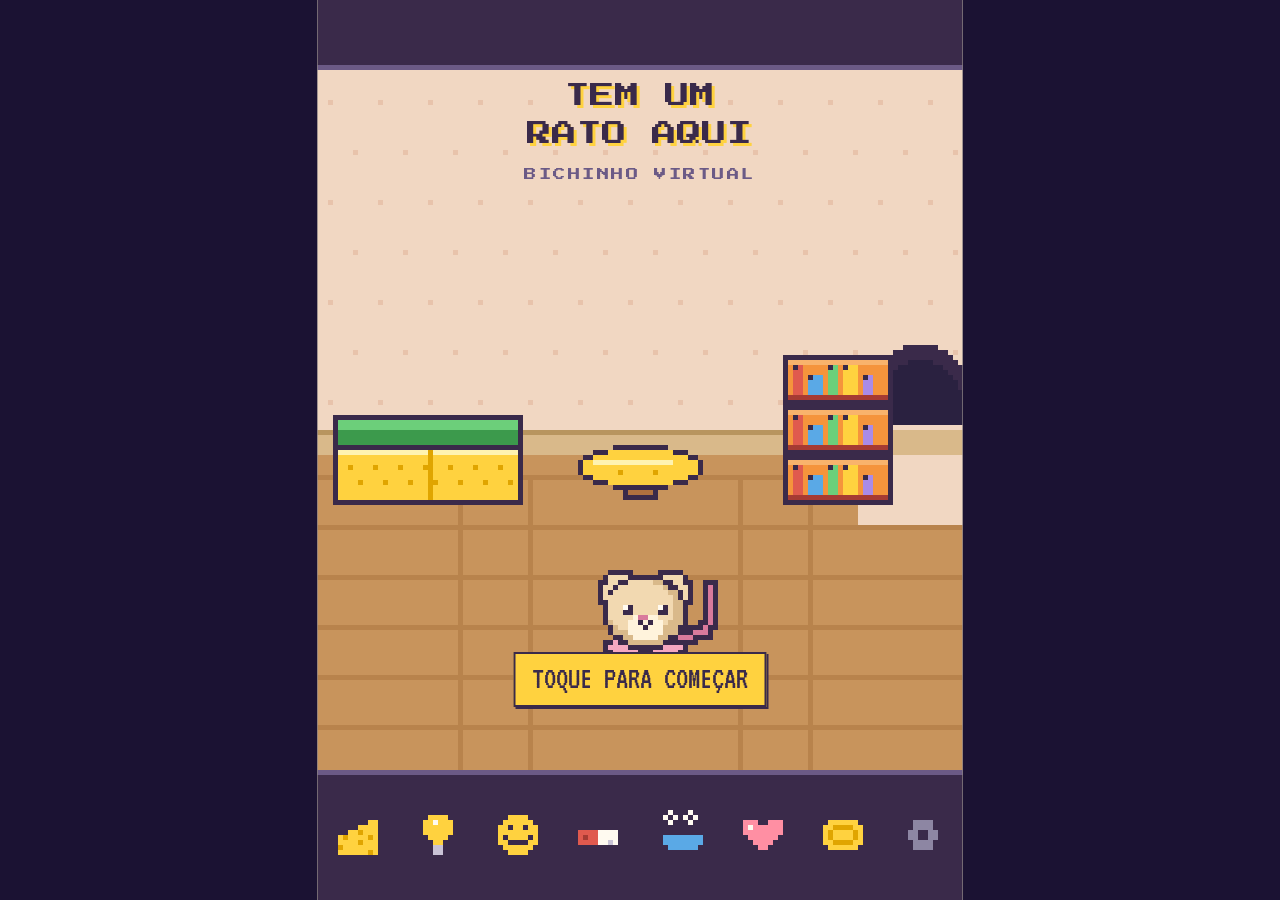
==== index.html @ d6da60b6 "v8: quarto novo, 11 interativos com duas versoes (bebedouro, pote, rede, casinha, roer, TV, radio, j" ====
<!doctype html>
<html lang="pt-BR">
<head>
<meta charset="utf-8">
<meta name="viewport" content="width=device-width, initial-scale=1, viewport-fit=cover, user-scalable=no">
<meta name="apple-mobile-web-app-capable" content="yes">
<meta name="mobile-web-app-capable" content="yes">
<meta name="apple-mobile-web-app-status-bar-style" content="black-translucent">
<meta name="apple-mobile-web-app-title" content="Tem um rato">
<meta name="theme-color" content="#1b1233">
<link rel="manifest" href="manifest.webmanifest">
<link rel="apple-touch-icon" href="icons/icon-180.png">
<link rel="icon" type="image/png" href="icons/icon-192.png">
<title>Tem um rato aqui</title>
<link rel="stylesheet" href="https://fonts.googleapis.com/css2?family=Press+Start+2P&family=VT323&display=swap">
<style>
:root{
  --ground:#1b1233;
  --ink:#3a2a4a;
  --panel:#fff8e6;
  --panel-edge:#3a2a4a;
  --focus:#3fb7a0;
  --sw:375px; /* largura do palco em px, definida pelo JS */
}
*{box-sizing:border-box;-webkit-tap-highlight-color:transparent}
html,body{height:100%}
body{
  margin:0;
  background:var(--ground);
  color:#fffaf0;
  font-family:"VT323","Courier New",monospace;
  overflow:hidden;
  touch-action:none;
  -webkit-user-select:none;user-select:none;
  overscroll-behavior:none;
}
.stage{
  position:absolute;left:50%;top:50%;transform:translate(-50%,-50%);
  background:#f6ecd2;overflow:hidden;
}
.stage canvas{
  display:block;position:absolute;left:0;top:0;
  image-rendering:pixelated;image-rendering:crisp-edges;
  touch-action:none;
}
#ui{position:absolute;inset:0;pointer-events:none;font-size:calc(var(--sw) * .048);line-height:1.15}
#ui > *{pointer-events:auto}

/* ---------- barra de cima e navegacao entre comodos ---------- */
.topbar{
  position:absolute;left:0;right:0;top:0;padding:1.5% 3%;
  display:flex;justify-content:space-between;align-items:center;
  font-family:"Press Start 2P",monospace;font-size:.5em;color:#fffaf0;
  text-shadow:1px 1px 0 #1b1233;
  pointer-events:none !important;
}
.topbar .coins{display:flex;align-items:center;gap:4px}
.topbar .coins img{width:1.8em;height:1.8em;image-rendering:pixelated}
.nav{
  position:absolute;top:44%;width:2em;height:3em;
  appearance:none;border:2px solid #3a2a4a;background:rgba(255,250,240,.85);color:#3a2a4a;
  font-family:"Press Start 2P",monospace;font-size:.6em;cursor:pointer;
  box-shadow:2px 2px 0 #3a2a4a;touch-action:manipulation;padding:0;
}
.nav.l{left:2%}.nav.r{right:2%}
.nav:active{background:#ffd23f}

/* ---------- paineis ---------- */
.panel{
  position:absolute;left:4%;right:4%;top:9%;bottom:12%;
  background:var(--panel);
  border:2px solid var(--panel-edge);
  box-shadow:3px 3px 0 var(--panel-edge);
  padding:3% 4%;
  display:flex;flex-direction:column;gap:2.5%;
  color:#3a2a4a;
  overflow:hidden;
}
.panel.short{top:auto;bottom:12%;height:38%}
.panel h2{
  margin:0;font-family:"Press Start 2P",monospace;font-size:.5em;line-height:1.4;letter-spacing:.02em;
  color:#3a2a4a;text-transform:uppercase;
}
.panel .sub{font-size:.85em;color:#6b5a86;margin:0}
.panel p{margin:0}
.list{display:flex;flex-direction:column;gap:2%;overflow-y:auto;flex:1;min-height:0;padding-right:2px}
.list h3{
  margin:2% 0 0;font-family:"Press Start 2P",monospace;font-size:.38em;color:#6b5a86;letter-spacing:.1em;
}
.opt{
  appearance:none;border:2px solid #3a2a4a;background:#fffaf0;
  font:inherit;color:#3a2a4a;text-align:left;
  padding:1.5% 3%;display:flex;align-items:center;gap:6px;
  cursor:pointer;line-height:1.1;min-height:1.7em;flex:0 0 auto;
}
.opt .ico{width:1.5em;height:1.5em;flex:0 0 auto;image-rendering:pixelated;object-fit:contain}
.opt .name{flex:1;min-width:0;white-space:nowrap;overflow:hidden;text-overflow:ellipsis}
.opt .meta{font-size:.85em;color:#6b5a86;white-space:nowrap}
.opt.focus,.opt:focus-visible{outline:none;background:#ffd23f;box-shadow:2px 2px 0 #3a2a4a}
.opt.owned{background:#e4f4ee}
.opt.disabled{opacity:.45}
.opt.danger{border-color:#e05a4e;color:#a63b33}
.opt.center{justify-content:center}
.tabs{display:flex;gap:2%}
.tab{
  flex:1;appearance:none;border:2px solid #3a2a4a;background:#e9dfc9;color:#3a2a4a;
  font-family:"Press Start 2P",monospace;font-size:.36em;padding:4% 0;cursor:pointer;
}
.tab.on{background:#3fb7a0;color:#fffaf0}
.coins{font-family:"Press Start 2P",monospace;font-size:.42em;display:flex;align-items:center;gap:4px;color:#3a2a4a}
.coins img{width:1.6em;height:1.6em;image-rendering:pixelated}
.bars{display:flex;flex-direction:column;gap:3%}
.bar{display:grid;grid-template-columns:1.4em 1fr 2.4em;align-items:center;gap:6px}
.bar img{width:1.3em;height:1.3em;image-rendering:pixelated}
.bar .track{height:.7em;border:2px solid #3a2a4a;background:#fffaf0;position:relative;overflow:hidden}
.bar .fill{position:absolute;top:0;bottom:0;left:0;background:#3fb7a0}
.bar .fill.low{background:#e05a4e}
.bar .fill.mid{background:#ffd23f}
.bar .val{font-family:"Press Start 2P",monospace;font-size:.4em;text-align:right;font-variant-numeric:tabular-nums}
.kv{display:grid;grid-template-columns:1fr auto;gap:2px 8px;font-size:.92em}
.kv b{font-weight:normal;color:#6b5a86}
.toast{
  position:absolute;left:5%;right:5%;top:8%;
  background:#fffaf0;border:2px solid #3a2a4a;box-shadow:2px 2px 0 #3a2a4a;
  padding:1.5% 4%;font-size:.95em;color:#3a2a4a;text-align:center;
  animation:pop .18s ease-out;pointer-events:none !important;
}
.toast::after{
  content:"";position:absolute;left:50%;bottom:-8px;width:8px;height:8px;
  background:#fffaf0;border-right:2px solid #3a2a4a;border-bottom:2px solid #3a2a4a;
  transform:translateX(-50%) rotate(45deg);
}
@keyframes pop{from{transform:scale(.9);opacity:0}to{transform:scale(1);opacity:1}}
.quit{
  position:absolute;top:1.5%;right:2%;width:1.4em;height:1.4em;
  appearance:none;border:2px solid #3a2a4a;background:#fffaf0;color:#3a2a4a;
  font-family:"Press Start 2P",monospace;font-size:.5em;line-height:1;cursor:pointer;
  box-shadow:2px 2px 0 #3a2a4a;touch-action:manipulation;
}
.hud{
  position:absolute;left:0;right:0;top:0;padding:1.5% 12% 1.5% 3%;
  display:flex;justify-content:space-between;
  font-family:"Press Start 2P",monospace;font-size:.42em;color:#3a2a4a;
  text-shadow:1px 1px 0 #fffaf0,-1px -1px 0 #fffaf0,1px -1px 0 #fffaf0,-1px 1px 0 #fffaf0;
  pointer-events:none !important;
}
.hud.dark{color:#fffaf0;text-shadow:1px 1px 0 #3a2a4a,-1px -1px 0 #3a2a4a,1px -1px 0 #3a2a4a,-1px 1px 0 #3a2a4a}
.timer{
  position:absolute;left:50%;top:5.5%;transform:translateX(-50%);
  display:flex;flex-direction:column;align-items:center;gap:3px;
  pointer-events:none !important;
}
.timer .num{
  font-family:"Press Start 2P",monospace;font-size:1.1em;color:#3a2a4a;
  text-shadow:2px 2px 0 #fffaf0,-2px -2px 0 #fffaf0,2px -2px 0 #fffaf0,-2px 2px 0 #fffaf0,0 2px 0 #fffaf0,0 -2px 0 #fffaf0,2px 0 0 #fffaf0,-2px 0 0 #fffaf0;
  font-variant-numeric:tabular-nums;
}
.timer .track{width:4.5em;height:.35em;border:2px solid #3a2a4a;background:#fffaf0;overflow:hidden}
.timer .fill{height:100%;background:#3fb7a0}
.timer.low .num{color:#e05a4e;animation:pulse .5s steps(2,start) infinite}
.timer.low .fill{background:#e05a4e}
@keyframes pulse{to{opacity:.35}}
.hint{
  position:absolute;left:0;right:0;bottom:3%;text-align:center;
  font-family:"Press Start 2P",monospace;font-size:.38em;color:#3a2a4a;
  text-shadow:1px 1px 0 #fffaf0,-1px -1px 0 #fffaf0,1px -1px 0 #fffaf0,-1px 1px 0 #fffaf0;
  pointer-events:none !important;
}
.hint.dark{color:#fffaf0;text-shadow:1px 1px 0 #3a2a4a,-1px -1px 0 #3a2a4a,1px -1px 0 #3a2a4a,-1px 1px 0 #3a2a4a}
.dpad{
  position:absolute;left:0;right:0;bottom:0;height:22%;
  display:grid;grid-template-columns:1fr 1fr 1fr;grid-template-rows:1fr 1fr;
  gap:2px;padding:1%;
  background:rgba(58,42,74,.85);
}
.dpad button{
  appearance:none;border:2px solid #fffaf0;background:#6b5a86;color:#fffaf0;
  font-family:"Press Start 2P",monospace;font-size:.5em;cursor:pointer;border-radius:3px;
  touch-action:manipulation;
}
.dpad button:active{background:#3fb7a0}
.dpad .u{grid-column:2;grid-row:1}
.dpad .l{grid-column:1;grid-row:2}
.dpad .d{grid-column:2;grid-row:2}
.dpad .r{grid-column:3;grid-row:2}
.big{font-family:"Press Start 2P",monospace;font-size:.7em;line-height:1.5}
.title{
  position:absolute;inset:0;display:flex;flex-direction:column;align-items:center;justify-content:space-between;
  padding:12% 8% 30%;color:#3a2a4a;
}
.title .logo{
  font-family:"Press Start 2P",monospace;font-size:.8em;line-height:1.5;text-align:center;
  color:#3a2a4a;text-shadow:3px 3px 0 #ffd23f;
}
.title .logo small{display:block;font-size:.5em;color:#6b5a86;text-shadow:none;letter-spacing:.2em;margin-top:6%}
.blink{animation:blink 1.1s steps(2,start) infinite}
@keyframes blink{to{visibility:hidden}}
input.name{
  font:inherit;font-size:1.05em;border:2px solid #3a2a4a;background:#fffaf0;color:#3a2a4a;
  padding:2% 4%;width:100%;text-align:center;
}
input.name:focus{outline:2px solid #3fb7a0}
textarea.code{
  font-family:"Courier New",monospace;font-size:.6em;border:2px solid #3a2a4a;background:#fffaf0;color:#3a2a4a;
  width:100%;height:5em;resize:none;padding:3px;
}
.row{display:flex;gap:3%}
.row .opt{flex:1;justify-content:center}
@media (prefers-reduced-motion: reduce){
  .toast{animation:none}.blink{animation:none}
}

</style>
</head>
<body>
<div class="stage" id="stage">
  <canvas id="cv" width="180" height="320" aria-label="Ratinho Virtual"></canvas>
  <div id="ui"></div>
</div>

<script>
/* ===== Paleta e sprites (pixel art em texto) ===== */
const PAL = {
  k:'#3a2a4a', x:'#2a2140', w:'#fffaf0',
  c:'#f2d9b1', C:'#d9b98a',
  p:'#f4a7c0', P:'#d97a9c',
  y:'#ffd23f', Y:'#e0a500',
  r:'#e05a4e', R:'#a63b33',
  b:'#5aa9e6', B:'#2f6bb0',
  g:'#c9c3d6', G:'#8d86a3',
  n:'#b0713f', N:'#6e4222',
  e:'#6ccf7a', E:'#3c9a4c',
  o:'#f5943c', v:'#a98be8', t:'#3fb7a0',
  s:'#f6ecd2', d:'#6b5a86', h:'#ff8fa3'
};

const SPR = {
  queijo:[
  '........',
  '......k.',
  '....kkyk',
  '..kkyyyk',
  'kkyYyyyk',
  'kyyyyYyk',
  'kYyyyyyk',
  '.kkkkkk.'],
  semente:[
  '........',
  '...kk...',
  '..kNnk..',
  '..knNk..',
  '.kNnNnk.',
  '.knNnNk.',
  '..kNnk..',
  '...kk...'],
  biscoito:[
  '........',
  '..kkkk..',
  '.knnnnk.',
  'knNnnNnk',
  'knnnnnnk',
  'knNnnNnk',
  '.knnnnk.',
  '..kkkk..'],
  morango:[
  '...e.e..',
  '..keEk..',
  '.krrrrk.',
  'krRrrwrk',
  'krrrrrrk',
  'kwrrRrrk',
  '.krrrrk.',
  '..kkkk..'],
  bolo:[
  '...kr...',
  '..kpppk.',
  '.kwwwwwk',
  '.kpppppk',
  '.kwwwwwk',
  '.knnnnnk',
  '.knnnnnk',
  '..kkkkk.'],
  sopa:[
  '..g.g...',
  '.g.g....',
  'kkkkkkkk',
  'kooooook',
  'kbbbbbbk',
  '.kbbbbk.',
  '..kbbk..',
  '..kkkk..'],
  sabonete:[
  '.w..w...',
  'w.......',
  '.kkkkkk.',
  'kpppppwk',
  'kpppwppk',
  'kppppppk',
  '.kkkkkk.',
  '........'],
  remedio:[
  '..kkkk..',
  '..kggk..',
  '.kkkkkk.',
  'kwwrrwwk',
  'kwrrrrwk',
  'kwwrrwwk',
  'kwwwwwwk',
  '.kkkkkk.'],
  coco:[
  '........',
  '...kk...',
  '..kNNk..',
  '.kNnNNk.',
  'kNnNNNNk',
  'kNNNNNNk',
  'kNnNNNNk',
  '.kkkkkk.'],
  coracao:[
  '........',
  '.kk..kk.',
  'khhkkhhk',
  'khhhhhhk',
  'khwhhhhk',
  '.khhhhk.',
  '..khhk..',
  '...kk...'],
  zzz:[
  '........',
  '.bbbbb..',
  '....bb..',
  '...bb...',
  '..bb....',
  '.bbbbb..',
  '........',
  '........'],
  brilho:[
  '........',
  '...w....',
  '..www...',
  '.wwyww..',
  '..www...',
  '...w....',
  '........',
  '........'],
  gota:[
  '........',
  '...b....',
  '...b....',
  '..bwb...',
  '..bbb...',
  '.bbwbb..',
  '.bbbbb..',
  '..bbb...'],
  termometro:[
  '...kk...',
  '..kwwk..',
  '..kwrk..',
  '..kwrk..',
  '..kwrk..',
  '.kwrrrk.',
  '.kwrrrk.',
  '..kkkk..'],
  moeda:[
  '..kkkk..',
  '.kyyyyk.',
  'kyyYYyyk',
  'kyYyyYyk',
  'kyYyyYyk',
  'kyyYYyyk',
  '.kyyyyk.',
  '..kkkk..'],
  meia:[
  '..kkkk..',
  '..kggk..',
  '..kggk..',
  '..kggk..',
  '.kkggk..',
  'kgggggk.',
  'kggggk..',
  '.kkkk...'],
  estrela:[
  '..w..',
  '..w..',
  'wwwww',
  '..w..',
  '..w..'],
  mola:[
  'kkkkkkkk',
  '.kGkGkG.',
  '.GkGkGk.',
  '.kGkGkG.',
  'kkkkkkkk'],
  nuvem:[
  '.....kkkk.......',
  '...kkwwwwkk.....',
  '..kwwwwwwwwkkk..',
  '.kwwwwwwwwwwwwk.',
  'kwwwwwwwwwwwwwwk',
  'kwwwwwwwwwwwwwwk',
  '.kkkkkkkkkkkkkk.',
  '................'],
  ratoeira:[
  '...kkkkk....',
  '..kGGGGGk...',
  '.kkGkkkGkk..',
  'kNnnnnnnnnNk',
  'kNnnyynnnnNk',
  'kkkkkkkkkkkk'],
  gato:[
  '.kk..........kk.',
  'kook........kook',
  'koookkkkkkkkoook',
  'kooooooooooooook',
  'koookkoooookkook',
  'koookyoooooykook',
  'kooooooooooooook',
  'koooookpppkooook',
  'koooookokokooook',
  '.kooooooooooook.',
  '..kkkkkkkkkkkk..',
  '................'],
  pao:[
  '........',
  '..kkkk..',
  '.knnnnk.',
  'knNnnNnk',
  'knnnnnnk',
  'kNnnnnNk',
  '.kkkkkk.',
  '........'],
  cenoura:[
  '......ee',
  '.....eEe',
  '....koek',
  '...kook.',
  '..kook..',
  '.kook...',
  'kook....',
  '.kk.....'],
  uva:[
  '...ee...',
  '..kvk...',
  '.kvkvk..',
  'kvkvkvk.',
  '.kvkvk..',
  '..kvk...',
  '...k....',
  '........'],
  pizza:[
  'kkkkkkkk',
  'kyyyyyyk',
  '.kyryyk.',
  '.kyyyrk.',
  '..kryk..',
  '..kyyk..',
  '...kk...',
  '........'],
  brigadeiro:[
  '........',
  '..kkkk..',
  '.kNnNNk.',
  'kNNnNNNk',
  'kNnNNnNk',
  '.kwwwwk.',
  '.kwkwkk.',
  '..kkkk..'],
  sorvete:[
  '..kkkk..',
  '.kppppk.',
  'kppwpppk',
  'kppppppk',
  '.knnnnk.',
  '..knnk..',
  '..knnk..',
  '...kk...'],
  pipoca:[
  '.w.ww.w.',
  'wwkwwkww',
  '.kkkkkk.',
  '.krwrwrk',
  '.krwrwrk',
  '.krwrwrk',
  '.krwrwrk',
  '.kkkkkk.'],
  leite:[
  '.kkkkkk.',
  '.kwwrwk.',
  '.kwwrwk.',
  '.kwwwwk.',
  '.kwwwwk.',
  '.kwwwwk.',
  '.kwwwwk.',
  '.kkkkkk.'],
  nota:[
  '.....k..',
  '.....kk.',
  '.....k.k',
  '.....k..',
  '.....k..',
  '..kkkk..',
  '.kkkkk..',
  '..kkk...'],
  cano:[
  'kkkkk...',
  'kbbbbk..',
  'kbbbbkk.',
  'kkkbbbbk',
  '..kbbbbk',
  '..kbbbbk',
  '..kkkkkk',
  '........'],
  lixeira:[
  '.kkkkkk.',
  'kGGGGGGk',
  '.kkkkkk.',
  '.kggggk.',
  '.kgGgGk.',
  '.kggggk.',
  '.kgGgGk.',
  '.kkkkkk.'],
  papel:[
  '..kkk...',
  '.kwwwk..',
  'kwgwwwk.',
  'kwwwgwk.',
  'kwgwwwk.',
  '.kwwwk..',
  '..kkk...',
  '........'],
  /* ---- icones do menu (10x10) ---- */
  ic_comer:[
  '..........',
  '.......kk.',
  '.....kkyyk',
  '...kkyyyyk',
  '.kkyyYyyyk',
  'kyYyyyyYyk',
  'kyyyyYyyyk',
  'kYyyyyyyyk',
  'kyyyyyyYyk',
  '.kkkkkkkk.'],
  ic_luz:[
  '...kkkk...',
  '..kyyyyk..',
  '.kyywyyyk.',
  '.kyyyyyyk.',
  '.kyyyyyyk.',
  '..kyyyyk..',
  '...kyyk...',
  '...kggk...',
  '...kggk...',
  '....kk....'],
  ic_brincar:[
  '...kkkk...',
  '..kyyyyk..',
  '.kyyyyyyk.',
  'kyykyykyyk',
  'kyyyyyyyyk',
  'kykyyyykyk',
  'kyykkkkyyk',
  '.kyyyyyyk.',
  '..kyyyyk..',
  '...kkkk...'],
  ic_remedio:[
  '..........',
  '..........',
  '..........',
  '.kkkkkkkk.',
  'krrrrwwwwk',
  'krRrrwwwwk',
  'krrrrwwgwk',
  '.kkkkkkkk.',
  '..........',
  '..........'],
  ic_banho:[
  '..w...w...',
  '.w.w.w.w..',
  '..w...w...',
  '..........',
  'kkkkkkkkkk',
  'kbbbbbbbbk',
  'kbbbbbbbbk',
  '.kbbbbbbk.',
  '..kkkkkk..',
  '..k....k..'],
  ic_status:[
  '..........',
  '.kkk..kkk.',
  'khhhkkhhhk',
  'khwhhhhhhk',
  'khhhhhhhhk',
  '.khhhhhhk.',
  '..khhhhk..',
  '...khhk...',
  '....kk....',
  '..........'],
  ic_loja:[
  '..........',
  '..kkkkkk..',
  '.kyyyyyyk.',
  'kyyYYYYyyk',
  'kyYyyyyYyk',
  'kyYyyyyYyk',
  'kyyYYYYyyk',
  '.kyyyyyyk.',
  '..kkkkkk..',
  '..........'],
  ic_config:[
  '....kk....',
  '.kk.kk.kk.',
  '.kkGGGGkk.',
  '..kGGGGk..',
  'kkGGkkGGkk',
  'kkGGkkGGkk',
  '..kGGGGk..',
  '.kkGGGGkk.',
  '.kk.kk.kk.',
  '....kk....'],
  /* ---- chapeus e acessorios (14 de largura) ---- */
  bone:[
  '.....kkkk.....',
  '...kkrrrrkk...',
  '..krrrwrrrrk..',
  '..krrrrrrrrk..',
  '..kkkkkkkkkkkk',
  '..............'],
  laco:[
  '..............',
  '..kkk...kkk...',
  '.kpppkkkpppk..',
  '.kpPpkpkpPpk..',
  '.kpppkkkpppk..',
  '..kkk...kkk...'],
  oculos:[
  '..............',
  '.kkkkk..kkkkk.',
  '.kbbbbkkbbbbk.',
  '.kbwbbk.kbwbbk',
  '.kbbbbk.kbbbbk',
  '..kkkk...kkkk.'],
  cachecol:[
  '..............',
  '..............',
  '.kkkkkkkkkkkk.',
  'kbbwbbwbbwbbbk',
  'kbbbbbbbbbbbbk',
  '.kkkkkkkkkkkk.'],
  cartola:[
  '....kkkkkk....',
  '....kxxxxk....',
  '....kxxxxk....',
  '....kxxxxk....',
  '....krrrrk....',
  '..kkkkkkkkkk..',
  '..kxxxxxxxxk..',
  '...kkkkkkkk...'],
  flor:[
  '..............',
  '........k.k...',
  '.......kpkpk..',
  '........kyk...',
  '.......kpkpk..',
  '........k.k...'],
  coroa:[
  '..............',
  '...k...k...k..',
  '...kk.kkk.kk..',
  '...kyykyykyy..',
  '...kyyyyyyyk..',
  '...kkkkkkkkk..'],
  coroa_rei:[
  '..............',
  '...k...k...k..',
  '...kk.kkk.kk..',
  '...kyrkyykry..',
  '...kyyyyyyyk..',
  '...kkkkkkkkk..'],
  chef:[
  '...kkkkkkk....',
  '..kwwwwwwwk...',
  '.kwwwwwwwwwk..',
  '.kwwwwwwwwwk..',
  '..kwwwwwwwk...',
  '...kwwwwwk....',
  '...kwwwwwk....',
  '...kkkkkkk....'],
  faixa:[
  '.kkkkkkkkkkkk.',
  'krrrwrrrrrrrrk',
  '.kkkkkkkkkkkk.'],
  touca:[
  '.........kk...',
  '........kwwk..',
  '......kkbbkk..',
  '....kkbbbbk...',
  '..kkbbbbbbk...',
  '.kbbbbbbbbk...',
  '.kwwwwwwwwk...',
  '.kkkkkkkkkk...'],
  gravata:[
  '..............',
  '..kkk.k.kkk...',
  '.krrrkrkrrrk..',
  '..kkk.k.kkk...'],
  /* ---- moveis ---- */
  carretel:[
  '.kkkkkkkkkkkk.',
  'kNnnnnnnnnnnNk',
  '.kkkkkkkkkkkk.',
  '....knnnnk....',
  '....knNnnk....',
  '....knnnnk....',
  '....knNnnk....',
  '.kkkkkkkkkkkk.',
  'kNnnnnnnnnnnNk',
  '.kkkkkkkkkkkk.'],
  cama:[
  '..................',
  '.kkkkkkkkkkkkkkkk.',
  '.kwwwwkbbbbbbbbbk.',
  '.kwwwwkbbbbbbbbbk.',
  'kkkkkkkkkkkkkkkkkk',
  'kooooooooooooooook',
  'kooRRRRoRRRRoRRRok',
  'kooooooooooooooook',
  'kkkkkkkkkkkkkkkkkk'],
  lampada:[
  '..kkkkkk..',
  '.kyyyyyyk.',
  'kyyywyyyyk',
  'kyyyyyyyyk',
  'kkkkkkkkkk',
  '....kk....',
  '....kGk...',
  '....kGk...',
  '....kGk...',
  '....kGk...',
  '..kkkkkk..',
  '.krRrRrRk.',
  '.krrrrrrk.',
  '.kkkkkkkk.'],
  roda:[
  '....kkkkkk....',
  '..kkggggggkk..',
  '.kgggkggkgggk.',
  '.kggkggggkggk.',
  'kgggkggggkgggk',
  'kggggkkkkggggk',
  'kgggggkkgggggk',
  'kgggggkkgggggk',
  'kggggkkkkggggk',
  'kgggkggggkgggk',
  '.kggkggggkggk.',
  '.kgggkggkgggk.',
  '..kkggggggkk..',
  '....kkkkkk....'],
  poster:[
  'kkkkkkkkkkkk',
  'kwwwwwwwwwwk',
  'kwwwwwwwwwwk',
  'kwwwwkkkwwwk',
  'kwwwkyyykwwk',
  'kwwkyYyyykwk',
  'kwkyyyyYyykk',
  'kwkyYyyyyykk',
  'kwkkkkkkkkwk',
  'kwwwwwwwwwwk',
  'kwwkkkkkkwwk',
  'kwwwwwwwwwwk',
  'kwwwwwwwwwwk',
  'kkkkkkkkkkkk'],
  planta:[
  '....e.....',
  '...eEe.e..',
  '..eEeeeEe.',
  '...eEeEe..',
  '....eEe...',
  '.....e....',
  '..kkkkkk..',
  '.kggggggk.',
  '.kgGgGgGk.',
  '.kggggggk.',
  '..kkkkkk..',
  '..........']
};

/* ===== Helpers de desenho ===== */
const _sprCache = new Map();
function spriteCanvas(name, remap){
  const key = name + '|' + (remap ? JSON.stringify(remap) : '');
  if (_sprCache.has(key)) return _sprCache.get(key);
  const rows = SPR[name];
  if (!rows){ console.warn('sprite?', name); return null; }
  const w = Math.max(...rows.map(r => r.length)), h = rows.length;
  const c = document.createElement('canvas'); c.width = w; c.height = h;
  const g = c.getContext('2d');
  for (let y = 0; y < h; y++){
    const row = rows[y];
    if (row.length !== w) console.warn('sprite linha irregular:', name, y, row.length, w);
    for (let x = 0; x < row.length; x++){
      const ch = row[x];
      if (ch === '.' || ch === ' ') continue;
      const col = (remap && remap[ch]) || PAL[ch];
      if (!col) continue;
      g.fillStyle = col; g.fillRect(x, y, 1, 1);
    }
  }
  _sprCache.set(key, c);
  return c;
}
function drawSpr(ctx, name, x, y, o){
  const c = spriteCanvas(name, o && o.remap);
  if (!c) return;
  x = Math.round(x); y = Math.round(y);
  if (o && o.flip){
    ctx.save(); ctx.translate(x + c.width, y); ctx.scale(-1, 1); ctx.drawImage(c, 0, 0); ctx.restore();
  } else if (o && o.alpha != null){
    ctx.save(); ctx.globalAlpha = o.alpha; ctx.drawImage(c, x, y); ctx.restore();
  } else {
    ctx.drawImage(c, x, y);
  }
}
const _urlCache = new Map();
function sprURL(name, remap){
  const key = name + '|' + (remap ? JSON.stringify(remap) : '');
  if (_urlCache.has(key)) return _urlCache.get(key);
  const c = spriteCanvas(name, remap);
  const u = c ? c.toDataURL() : '';
  _urlCache.set(key, u);
  return u;
}
function sprImg(name, remap){ return '<img class="ico" alt="" src="' + sprURL(name, remap) + '">'; }

function px(ctx, x, y, color){ ctx.fillStyle = color; ctx.fillRect(Math.round(x), Math.round(y), 1, 1); }
function rect(ctx, x, y, w, h, color){ ctx.fillStyle = color; ctx.fillRect(Math.round(x), Math.round(y), Math.round(w), Math.round(h)); }
function box(ctx, x, y, w, h, fill, outline){
  rect(ctx, x, y, w, h, outline);
  rect(ctx, x + 1, y + 1, w - 2, h - 2, fill);
}
function fillEllipse(ctx, cx, cy, rx, ry, color){
  ctx.fillStyle = color;
  cx = Math.round(cx); cy = Math.round(cy);
  const RY = Math.max(0, Math.round(ry));
  for (let dy = -RY; dy <= RY; dy++){
    const t = dy / (ry + 0.5);
    const hw = rx * Math.sqrt(Math.max(0, 1 - t * t));
    const x0 = Math.round(cx - hw), x1 = Math.round(cx + hw);
    ctx.fillRect(x0, cy + dy, x1 - x0 + 1, 1);
  }
}
function oEllipse(ctx, cx, cy, rx, ry, fill, outline){
  fillEllipse(ctx, cx, cy, rx + 1, ry + 1, outline || PAL.k);
  fillEllipse(ctx, cx, cy, rx, ry, fill);
}
function curve(ctx, p0, p1, p2, color, thick){
  ctx.fillStyle = color;
  const n = 24, t0 = thick || 1, off = Math.floor(t0 / 2);
  for (let i = 0; i <= n; i++){
    const t = i / n, u = 1 - t;
    const x = u * u * p0[0] + 2 * u * t * p1[0] + t * t * p2[0];
    const y = u * u * p0[1] + 2 * u * t * p1[1] + t * t * p2[1];
    ctx.fillRect(Math.round(x) - off, Math.round(y) - off, t0, t0);
  }
}
function circleFill(ctx, cx, cy, r, color){ fillEllipse(ctx, cx, cy, r, r, color); }

/* ===== O ratinho: peles, formas, roupas e desenho procedural ===== */
const SKINS = {
  bege:    {name:'Bege',     fur:'#f2d9b1', sh:'#d9b98a', belly:'#fff3dc', price:0},
  branco:  {name:'Branco',   fur:'#fffaf0', sh:'#dcd3c4', belly:'#ffffff', price:60},
  cinza:   {name:'Cinza',    fur:'#b9b3c7', sh:'#8d86a3', belly:'#e3dff0', price:60},
  caramelo:{name:'Caramelo', fur:'#e0a25c', sh:'#b57a3a', belly:'#f6d7a8', price:80},
  malhado: {name:'Malhado',  fur:'#f2d9b1', sh:'#d9b98a', belly:'#fff3dc', spots:'#8a5a34', price:100},
  rosinha: {name:'Rosinha',  fur:'#f8c8d8', sh:'#e39ab5', belly:'#fff0f5', price:150},
  preto:   {name:'Pretinho', fur:'#5a4a6a', sh:'#3f3350', belly:'#7d6b90', price:120}
};
const FORMS = {
  comum:      {name:'Ratinho Comum',      desc:'Um ratinho normal e contente.'},
  rei:        {name:'Rato Rei',           desc:'Cuidado perfeito! Ele virou realeza.', acc:'coroa_rei', where:'head'},
  chef:       {name:'Ratinho Chef',       desc:'Sempre bem alimentado. Agora cozinha!', acc:'chef', where:'head'},
  atleta:     {name:'Ratinho Atleta',     desc:'Brincou demais. Está em forma!', acc:'faixa', where:'brow'},
  dorminhoco: {name:'Ratinho Dorminhoco', desc:'Dormiu muito. Vive sonhando.', acc:'touca', where:'head'},
  limpinho:   {name:'Ratinho Limpinho',   desc:'Sempre cheiroso, de banho tomado.', acc:'gravata', where:'neck'},
  bolota:     {name:'Ratinho Bolota',     desc:'Comeu muito doce. Redondinho!', chubby:true}
};
const HATS = {
  bone:    {name:'Boné vermelho', price:35,  where:'head'},
  laco:    {name:'Laço rosa',     price:30,  where:'head', dx:3},
  flor:    {name:'Flor',          price:25,  where:'head'},
  oculos:  {name:'Óculos',        price:40,  where:'eyes'},
  cachecol:{name:'Cachecol azul', price:45,  where:'neck'},
  cartola: {name:'Cartola',       price:60,  where:'head'},
  coroa:   {name:'Coroa',         price:120, where:'head'}
};
/* Roupas de corpo: desenhadas por cima do corpo, acompanham o tamanho de cada fase. */
const OUTFITS = {
  camiseta_vermelha:{name:'Camiseta vermelha',   price:30, c:'#e05a4e', d:'#a63b33'},
  camiseta_azul:    {name:'Camiseta azul',       price:30, c:'#5aa9e6', d:'#2f6bb0'},
  camiseta_verde:   {name:'Camiseta verde',      price:30, c:'#6ccf7a', d:'#3c9a4c'},
  marinheiro:       {name:'Camisa marinheira',   price:45, c:'#fffaf0', d:'#dcd3c4', stripes:'#2f6bb0'},
  estampa_queijo:   {name:'Camiseta do queijo',  price:50, c:'#ffd23f', d:'#e0a500', print:'queijo'},
  estampa_coracao:  {name:'Camiseta do coração', price:50, c:'#f4a7c0', d:'#d97a9c', print:'coracao'},
  estampa_estrela:  {name:'Camiseta da estrela', price:50, c:'#3a2a4a', d:'#2a2140', print:'estrela'},
  pijama:           {name:'Pijama listrado',     price:60, c:'#bfe6ff', d:'#8fc6ea', stripes:'#fffaf0'},
  vestido_rosa:     {name:'Vestido rosa',        price:70, c:'#f4a7c0', d:'#d97a9c', skirt:true},
  vestido_azul:     {name:'Vestido azul',        price:70, c:'#5aa9e6', d:'#2f6bb0', skirt:true},
  jaqueta:          {name:'Jaqueta vermelha',    price:80, c:'#e05a4e', d:'#a63b33', jacket:true},
  macacao:          {name:'Macacão jeans',       price:80, c:'#5aa9e6', d:'#2f6bb0', overalls:true}
};
const PRINTS = {
  coracao:['.h.h.', 'hhhhh', 'hhhhh', '.hhh.', '..h..'],
  estrela:['..y..', '.yyy.', 'yyyyy', '.yyy.', '..y..'],
  queijo: ['....k', '..kyk', 'kkyyk', 'kyYyk', 'kkkkk']
};
const STAGES = {
  baby:  {name:'Filhote', hours:0},
  young: {name:'Jovem',   hours:20},
  adult: {name:'Adulto',  hours:68}
};

function ratTop(stage, y){
  return stage === 'baby' ? y - 20 : stage === 'young' ? y - 27 : y - 34;
}

function drawFace(ctx, cx, ey, stage, face, t, blushCol){
  const K = PAL.k, W = PAL.w;
  const eh = stage === 'baby' ? 2 : 3;
  const lx = cx - 4, rx = cx + 3;
  const ny = ey + eh, my = ey + eh + 1;
  const eyesNormal = () => {
    rect(ctx, lx, ey, 2, eh, K); rect(ctx, rx, ey, 2, eh, K);
    px(ctx, lx, ey, W); px(ctx, rx, ey, W);
  };
  const mouthW = () => {
    if (stage === 'baby'){ px(ctx, cx - 1, my, K); px(ctx, cx, my + 1, K); px(ctx, cx + 1, my, K); }
    else { px(ctx, cx - 2, my, K); px(ctx, cx - 1, my + 1, K); px(ctx, cx, my, K); px(ctx, cx + 1, my + 1, K); px(ctx, cx + 2, my, K); }
  };
  const blush = () => { rect(ctx, cx - 7, ny, 2, 1, blushCol); rect(ctx, cx + 6, ny, 2, 1, blushCol); };
  switch (face){
    case 'blink':
      rect(ctx, lx, ey + eh - 1, 2, 1, K); rect(ctx, rx, ey + eh - 1, 2, 1, K); mouthW(); break;
    case 'happy':
    case 'pet':
      px(ctx, cx - 5, ey + 1, K); px(ctx, cx - 4, ey, K); px(ctx, cx - 3, ey, K); px(ctx, cx - 2, ey + 1, K);
      px(ctx, cx + 2, ey + 1, K); px(ctx, cx + 3, ey, K); px(ctx, cx + 4, ey, K); px(ctx, cx + 5, ey + 1, K);
      px(ctx, cx - 2, my, K); rect(ctx, cx - 1, my + 1, 3, 1, K); px(ctx, cx + 2, my, K);
      rect(ctx, cx - 1, my, 3, 1, PAL.P);
      blush(); break;
    case 'sleep':
      rect(ctx, lx, ey + eh - 1, 2, 1, K); rect(ctx, rx, ey + eh - 1, 2, 1, K);
      px(ctx, cx, my, K); break;
    case 'sad':
      eyesNormal();
      px(ctx, cx - 2, ey - 2, K); px(ctx, cx - 3, ey - 2, K); px(ctx, cx - 4, ey - 1, K);
      px(ctx, cx + 3, ey - 2, K); px(ctx, cx + 4, ey - 2, K); px(ctx, cx + 5, ey - 1, K);
      px(ctx, cx - 2, my + 1, K); rect(ctx, cx - 1, my, 3, 1, K); px(ctx, cx + 2, my + 1, K);
      rect(ctx, cx + 5, ey + eh, 1, 2, PAL.b);
      break;
    case 'sick':
      px(ctx, cx - 5, ey, K); px(ctx, cx - 3, ey, K); px(ctx, cx - 4, ey + 1, K); px(ctx, cx - 5, ey + 2, K); px(ctx, cx - 3, ey + 2, K);
      px(ctx, cx + 3, ey, K); px(ctx, cx + 5, ey, K); px(ctx, cx + 4, ey + 1, K); px(ctx, cx + 3, ey + 2, K); px(ctx, cx + 5, ey + 2, K);
      px(ctx, cx - 2, my + 1, K); px(ctx, cx - 1, my, K); px(ctx, cx, my + 1, K); px(ctx, cx + 1, my, K); px(ctx, cx + 2, my + 1, K);
      rect(ctx, cx - 7, ny, 2, 1, '#9fd6a8'); rect(ctx, cx + 6, ny, 2, 1, '#9fd6a8');
      drawSpr(ctx, 'gota', cx + 5, ey - 6);
      break;
    case 'wow':
      eyesNormal(); rect(ctx, cx - 1, my, 3, 3, K); rect(ctx, cx, my + 1, 1, 1, PAL.P); break;
    case 'eat':
      eyesNormal();
      if (Math.floor(t / 180) % 2 === 0){ rect(ctx, cx - 1, my, 3, 2, K); }
      else { rect(ctx, cx - 1, my, 3, 1, K); }
      blush(); break;
    default:
      eyesNormal(); mouthW();
  }
  rect(ctx, cx - 1, ny, 2, 1, PAL.P);
}

/* preenche as linhas de uma elipse entre y0 e y1 (inclusive) */
function ellipseRows(ctx, cx, cy, rx, ry, y0, y1, fn){
  for (let yy = y0; yy <= y1; yy++){
    const t = (yy - cy) / (ry + 0.5);
    if (t < -1 || t > 1) continue;
    const hw = rx * Math.sqrt(Math.max(0, 1 - t * t));
    fn(yy, Math.round(cx - hw), Math.round(cx + hw));
  }
}

/* roupa de corpo: g = {cx, cy, rx, ry, top, bottom, arms:[[x,y],...], feetY} */
function drawOutfit(ctx, key, g){
  const o = OUTFITS[key]; if (!o) return;
  const K = PAL.k;
  const base = o.jacket || o.overalls ? '#fffaf0' : o.c;
  const baseD = o.jacket || o.overalls ? '#dcd3c4' : o.d;
  if (g.top > g.bottom){
    for (const a of g.arms){
      fillEllipse(ctx, a[0], a[1] - 1, 2, 1, base);
      rect(ctx, a[0] - 2, a[1] + 1, 5, 1, baseD);
    }
    return;
  }
  ellipseRows(ctx, g.cx, g.cy, g.rx, g.ry, g.top, g.bottom, (yy, x0, x1) => {
    let col = base;
    if (o.stripes && ((yy - g.top) % 4 === 2 || (yy - g.top) % 4 === 3)) col = o.stripes;
    rect(ctx, x0, yy, x1 - x0 + 1, 1, col);
    px(ctx, x1, yy, baseD);
    if (yy === g.bottom) rect(ctx, x0, yy, x1 - x0 + 1, 1, baseD);
  });
  if (o.jacket){
    ellipseRows(ctx, g.cx, g.cy, g.rx, g.ry, g.top, g.bottom, (yy, x0, x1) => {
      rect(ctx, x0, yy, Math.max(0, g.cx - 2 - x0), 1, o.c);
      rect(ctx, g.cx + 3, yy, Math.max(0, x1 - g.cx - 2), 1, o.c);
      px(ctx, x1, yy, o.d); px(ctx, g.cx - 3, yy, o.d);
    });
    px(ctx, g.cx - 3, g.top, PAL.w); px(ctx, g.cx + 3, g.top, PAL.w);
  }
  if (o.overalls){
    const mid = Math.round((g.top + g.bottom) / 2);
    ellipseRows(ctx, g.cx, g.cy, g.rx, g.ry, mid, g.bottom, (yy, x0, x1) => {
      rect(ctx, x0, yy, x1 - x0 + 1, 1, o.c); px(ctx, x1, yy, o.d);
    });
    rect(ctx, g.cx - 2, g.top + 1, 5, mid - g.top, o.c);
    rect(ctx, g.cx - 3, g.top, 1, mid - g.top, o.d); rect(ctx, g.cx + 3, g.top, 1, mid - g.top, o.d);
    px(ctx, g.cx - 1, g.top + 2, PAL.y); px(ctx, g.cx + 1, g.top + 2, PAL.y);
  }
  /* gola */
  if (!o.overalls){ px(ctx, g.cx - 1, g.top, o.stripes ? o.d : PAL.w); px(ctx, g.cx + 1, g.top, o.stripes ? o.d : PAL.w); px(ctx, g.cx, g.top + 1, o.stripes ? o.d : PAL.w); }
  /* estampa */
  if (o.print && g.bottom - g.top >= 6){
    const p = PRINTS[o.print];
    const px0 = g.cx - 2, py0 = Math.round((g.top + g.bottom) / 2) - 1;
    for (let yy = 0; yy < 5; yy++) for (let xx = 0; xx < 5; xx++){
      const ch = p[yy][xx]; if (ch === '.') continue;
      const col = ch === 'k' ? K : PAL[ch]; px(ctx, px0 + xx, py0 + yy, col);
    }
  }
  /* saia */
  if (o.skirt){
    const y0 = g.bottom + 1, y1 = g.feetY - 1;
    for (let yy = y0; yy <= y1; yy++){
      const hw = g.rx + (yy - y0) + 1;
      rect(ctx, g.cx - hw, yy, hw * 2 + 1, 1, (yy - y0) % 2 ? o.d : o.c);
      px(ctx, g.cx - hw - 1, yy, K); px(ctx, g.cx + hw + 1, yy, K);
      if (yy === y1) rect(ctx, g.cx - hw - 1, yy + 1, hw * 2 + 3, 1, K);
    }
  }
  /* mangas */
  for (const a of g.arms){
    fillEllipse(ctx, a[0], a[1] - 1, 2, 1, o.jacket || o.overalls ? '#fffaf0' : o.c);
    rect(ctx, a[0] - 2, a[1] + 1, 5, 1, o.jacket || o.overalls ? '#dcd3c4' : o.d);
  }
}

/* icone de camiseta para a loja */
const _outfitIcons = new Map();
function outfitIconURL(key){
  if (_outfitIcons.has(key)) return _outfitIcons.get(key);
  const o = OUTFITS[key];
  const c = document.createElement('canvas'); c.width = 12; c.height = 12;
  const g = c.getContext('2d');
  const rows = ['.kkk..kkk...', 'kcccccccck..', 'kkcccccckk..', '..kccccck...', '..kccccck...', '..kccccck...', '..kkkkkkk...'];
  const shape = o.skirt ? ['.kkk..kkk...', 'kcccccccck..', 'kkcccccckk..', '..kccccck...', '.kccccccck..', 'kcccccccccck', 'kkkkkkkkkkkk'] : rows;
  shape.forEach((r, y) => { for (let x = 0; x < r.length; x++){ const ch = r[x]; if (ch === '.') continue; g.fillStyle = ch === 'k' ? PAL.k : (o.stripes && (y === 3 || y === 4) ? o.stripes : (o.overalls && y >= 3 ? o.c : (o.jacket || o.overalls ? '#fffaf0' : o.c))); g.fillRect(x, y + 2, 1, 1); } });
  if (o.jacket){ g.fillStyle = o.c; g.fillRect(3, 4, 2, 5); g.fillRect(7, 4, 2, 5); }
  if (o.print){ g.fillStyle = o.print === 'coracao' ? PAL.h : o.print === 'estrela' ? PAL.y : PAL.Y; g.fillRect(5, 6, 2, 2); }
  const u = c.toDataURL(); _outfitIcons.set(key, u); return u;
}

/* o = {stage, form, skin, face, t, flip, hat, outfit, sleeping, holding, lying} ; (x,y) = centro dos pes */
function drawRat(ctx, x, y, o){
  o = o || {};
  const skin = SKINS[o.skin] || SKINS.bege;
  const t = o.t || 0;
  const stage = o.stage || 'baby';
  const form = FORMS[o.form];
  const chubby = !!(form && form.chubby && stage === 'adult');
  const still = o.sleeping || o.face === 'sick';
  const bob = still ? 0 : Math.floor(t / 520) % 2;
  const K = PAL.k;
  x = Math.round(x); y = Math.round(y);
  ctx.save();
  if (o.flip){ ctx.translate(2 * x, 0); ctx.scale(-1, 1); }

  let brx, bry, hrx = 0, hry = 0;
  if (stage === 'baby'){ brx = 7; bry = 6; }
  else if (stage === 'young'){ brx = 8; bry = 9; }
  else { brx = chubby ? 12 : 9; bry = chubby ? 9 : 7; hrx = 8; hry = 7; }
  const bcx = x, bcy = y - 3 - bry + bob;
  let hcx = x, hcy, HRX, HRY;
  if (hrx){ HRX = hrx; HRY = hry; hcy = bcy - bry - hry + 3; }
  else { HRX = brx; HRY = bry; hcy = bcy; }
  const ey = stage === 'baby' ? hcy - 1 : stage === 'young' ? hcy - 3 : hcy - 2;
  const eh = stage === 'baby' ? 2 : 3;

  /* pes */
  oEllipse(ctx, x - 4, y - 2, 3, 1, PAL.p, K);
  oEllipse(ctx, x + 4, y - 2, 3, 1, PAL.p, K);
  /* rabo */
  const tx = bcx + brx - 2, ty = bcy + bry - 2;
  curve(ctx, [tx, ty], [tx + 10, ty + 3], [tx + 8, ty - 9], K, 3);
  curve(ctx, [tx, ty], [tx + 10, ty + 3], [tx + 8, ty - 9], PAL.P, 1);
  /* orelhas */
  const er = stage === 'baby' ? 3 : 4;
  const eox = HRX - 2, eoy = HRY - 2;
  for (const s of [-1, 1]){
    oEllipse(ctx, hcx + s * eox, hcy - eoy, er, er, skin.fur, K);
    fillEllipse(ctx, hcx + s * eox, hcy - eoy, er - 2, er - 2, PAL.p);
  }
  const arms = [];
  /* corpo (adulto) */
  if (hrx){
    oEllipse(ctx, bcx, bcy, brx, bry, skin.sh, K);
    fillEllipse(ctx, bcx - 1, bcy - 1, brx - 1, bry - 1, skin.fur);
    fillEllipse(ctx, bcx, bcy + 2, Math.round(brx * 0.5), Math.round(bry * 0.5), skin.belly);
    if (skin.spots){ fillEllipse(ctx, bcx + brx - 4, bcy - 2, 3, 2, skin.spots); }
    if (o.outfit) drawOutfit(ctx, o.outfit, {cx:bcx, cy:bcy, rx:brx, ry:bry, top:bcy - bry + 1, bottom:bcy + bry - 2, arms:[], feetY:y - 2});
    if (o.holding){
      oEllipse(ctx, x - 5, hcy + HRY, 2, 2, skin.fur, K); oEllipse(ctx, x + 5, hcy + HRY, 2, 2, skin.fur, K);
    } else {
      oEllipse(ctx, bcx - brx + 1, bcy, 2, 3, skin.sh, K); oEllipse(ctx, bcx + brx - 1, bcy, 2, 3, skin.sh, K);
      arms.push([bcx - brx + 1, bcy], [bcx + brx - 1, bcy]);
    }
    if (o.outfit && arms.length) drawOutfit(ctx, o.outfit, {cx:bcx, cy:bcy, rx:0, ry:0, top:1, bottom:0, arms, feetY:y - 2});
  }
  /* cabeca (ou corpo unico) */
  oEllipse(ctx, hcx, hcy, HRX, HRY, skin.sh, K);
  fillEllipse(ctx, hcx - 1, hcy - 1, HRX - 1, HRY - 1, skin.fur);
  if (!hrx){
    fillEllipse(ctx, hcx, hcy + Math.round(HRY * 0.45), Math.round(HRX * 0.45), Math.round(HRY * 0.35), skin.belly);
    if (o.outfit){
      const top = stage === 'baby' ? hcy + 3 : hcy + 3;
      drawOutfit(ctx, o.outfit, {cx:hcx, cy:hcy, rx:HRX, ry:HRY, top, bottom:hcy + HRY - 2, arms:[], feetY:y - 2});
    }
    if (stage === 'young'){
      if (o.holding){ oEllipse(ctx, x - 6, hcy + 3, 2, 2, skin.fur, K); oEllipse(ctx, x + 6, hcy + 3, 2, 2, skin.fur, K); }
      else {
        oEllipse(ctx, bcx - brx + 1, bcy + 3, 2, 2, skin.sh, K); oEllipse(ctx, bcx + brx - 1, bcy + 3, 2, 2, skin.sh, K);
        if (o.outfit) drawOutfit(ctx, o.outfit, {cx:bcx, cy:bcy, rx:0, ry:0, top:1, bottom:0, arms:[[bcx - brx + 1, bcy + 3], [bcx + brx - 1, bcy + 3]], feetY:y - 2});
      }
    }
  }
  if (skin.spots){
    fillEllipse(ctx, hcx - 4, hcy - HRY + 3, 2, 2, skin.spots);
    fillEllipse(ctx, hcx + eox, hcy - eoy - 1, 1, 1, skin.spots);
  }
  /* bigodes */
  if (stage !== 'baby'){
    rect(ctx, hcx - HRX - 1, ey + eh - 1, 2, 1, PAL.G); rect(ctx, hcx - HRX - 1, ey + eh + 1, 2, 1, PAL.G);
    rect(ctx, hcx + HRX, ey + eh - 1, 2, 1, PAL.G); rect(ctx, hcx + HRX, ey + eh + 1, 2, 1, PAL.G);
  }
  /* rosto */
  const face = o.sleeping ? 'sleep' : (o.face || 'normal');
  drawFace(ctx, hcx, ey, stage, face, t, skin === SKINS.rosinha ? PAL.P : PAL.p);
  if (chubby){ px(ctx, hcx + 3, ey + eh + 3, PAL.n); }

  /* acessorios */
  const headTop = hcy - HRY - 1;
  const neckY = hrx ? hcy + HRY - 1 : hcy + HRY - 3;
  const place = (name, where, dx) => {
    const c = spriteCanvas(name); if (!c) return;
    const sx = hcx - 7 + (dx || 0);
    if (where === 'head') drawSpr(ctx, name, sx, headTop - c.height + 3);
    else if (where === 'eyes') drawSpr(ctx, name, sx, ey - 2);
    else if (where === 'brow') drawSpr(ctx, name, sx, ey - 3);
    else if (where === 'neck') drawSpr(ctx, name, sx, neckY - 2);
  };
  const hat = o.hat && HATS[o.hat];
  if (form && form.acc && stage === 'adult' && !(hat && hat.where === form.where)) place(form.acc, form.where, 0);
  if (hat) place(o.hat, hat.where, hat.dx);

  if (o.holding) drawSpr(ctx, o.holding, hcx - 4, hcy + HRY - 5);
  if (o.sleeping){
    const ph = Math.floor(t / 600) % 3;
    drawSpr(ctx, 'zzz', hcx + HRX + 3, headTop - 6 - ph * 2, {alpha:0.9});
    if (ph > 0) drawSpr(ctx, 'zzz', hcx + HRX + 9, headTop - 14 - ph, {alpha:0.6});
  }
  ctx.restore();
}

/* ===== Comodos, moveis (desenhados por codigo), decoracoes e interativos ===== */
Object.assign(SPR, {
  relogio_spr:[
  '...kkkk...',
  '..kwwwwk..',
  '.kwwkwwwk.',
  '.kwwkwwwk.',
  '.kwwkkkwk.',
  '.kwwwwwwk.',
  '..kwwwwk..',
  '...kkkk...'],
  patinho:[
  '..kkk...',
  '.kyykk..',
  '.kyykok.',
  '.kyyyk..',
  'kkyyyyk.',
  'kyyyyyyk',
  '.kkkkkk.']
});

const K = PAL.k;
function ringRows(ctx, cx, cy, rOut, rIn, color){
  ctx.fillStyle = color;
  cx = Math.round(cx); cy = Math.round(cy);
  for (let dy = -Math.round(rOut); dy <= Math.round(rOut); dy++){
    const t = dy / (rOut + 0.5); if (t < -1 || t > 1) continue;
    const ho = rOut * Math.sqrt(Math.max(0, 1 - t * t));
    const ti = dy / (rIn + 0.5);
    const hi = Math.abs(ti) < 1 ? rIn * Math.sqrt(1 - ti * ti) : 0;
    if (hi <= 0){ ctx.fillRect(Math.round(cx - ho), cy + dy, Math.round(cx + ho) - Math.round(cx - ho) + 1, 1); }
    else {
      ctx.fillRect(Math.round(cx - ho), cy + dy, Math.max(1, Math.round(cx - hi) - Math.round(cx - ho)), 1);
      ctx.fillRect(Math.round(cx + hi) + 1, cy + dy, Math.max(1, Math.round(cx + ho) - Math.round(cx + hi)), 1);
    }
  }
}
/* livros numa prateleira */
function books(ctx, x, y, w, h){
  const cols = [PAL.r, PAL.b, PAL.e, PAL.y, PAL.v, PAL.o];
  let xx = x, i = 0;
  while (xx < x + w - 2){ const bw = 2 + (i % 2); const bh = h - (i % 3 === 1 ? 2 : 0); rect(ctx, xx, y + h - bh, bw, bh, cols[i % cols.length]); px(ctx, xx, y + h - bh, K); xx += bw + 1; i++; }
}
/* vista da janela: ceu conforme a hora de verdade */
function drawWindowView(ctx, x, y, w, h, t, cat){
  const hr = new Date().getHours() + new Date().getMinutes() / 60;
  const night = hr < 6 || hr >= 19, dusk = !night && (hr < 7 || hr >= 17);
  rect(ctx, x, y, w, h, night ? '#1b1233' : dusk ? '#f5b06c' : '#9ad4f5');
  if (night){ px(ctx, x + 3, y + 3, PAL.w); px(ctx, x + w - 5, y + 5, PAL.w); px(ctx, x + w / 2, y + 2, PAL.w); fillEllipse(ctx, x + w - 6, y + 6, 3, 3, '#fff3b0'); }
  else { fillEllipse(ctx, x + w - 6, y + 5, 3, 3, dusk ? PAL.o : PAL.y); }
  rect(ctx, x, y + h - 4, w, 4, night ? '#2f4149' : '#6ccf7a'); rect(ctx, x, y + h - 4, w, 1, night ? '#3c5361' : '#3c9a4c');
  if (t != null){
    const bx = x + ((t / 40) % (w + 10)) - 5;
    if (!cat){ px(ctx, bx, y + 6, K); px(ctx, bx + 1, y + 5, K); px(ctx, bx + 2, y + 6, K); px(ctx, bx + 6, y + 9, K); px(ctx, bx + 7, y + 8, K); px(ctx, bx + 8, y + 9, K); }
  }
  if (cat){ const c = spriteCanvas('gato'); if (c) ctx.drawImage(c, x + Math.floor((w - 16) / 2), y + h - 4 - 12); }
}
/* rodinha: parte de tras e parte da frente, para o rato caber dentro */
function drawWheelBack(ctx, cx, cy, r, colors){
  fillEllipse(ctx, cx, cy, r + 1, r + 1, K);
  fillEllipse(ctx, cx, cy, r, r, (colors && colors.inner) || '#e3dff0');
}
function drawWheelFront(ctx, cx, cy, r, ang, alpha, colors){
  const rim = (colors && colors.rim) || PAL.g, spoke = (colors && colors.spoke) || PAL.G;
  ctx.save();
  ctx.globalAlpha = alpha == null ? 1 : alpha;
  ringRows(ctx, cx, cy, r + 1, r - 3, rim);
  ringRows(ctx, cx, cy, r + 1, r, K);
  ringRows(ctx, cx, cy, r - 2, r - 3, K);
  for (let i = 0; i < 6; i++){
    const a = ang + i * Math.PI / 3;
    const ex = cx + Math.cos(a) * (r - 3), ey = cy + Math.sin(a) * (r - 3);
    const n = Math.ceil(r);
    for (let s = 2; s <= n; s++){ const q = s / n; px(ctx, cx + (ex - cx) * q, cy + (ey - cy) * q, spoke); }
  }
  fillEllipse(ctx, cx, cy, 2, 2, K); px(ctx, cx, cy, rim);
  ctx.restore();
}
const WHEEL_COLORS = [null, {rim:PAL.b, spoke:PAL.y, inner:'#dff3ff', base:PAL.r}];

/* ---- desenho dos moveis: (ctx, x, y, w, h, o) ; x,y = canto superior esquerdo; o = {night, t, active, cat, on} ---- */
const FDRAW = {
  /* SALA */
  sofa_esponja(ctx, x, y, w, h){
    box(ctx, x, y, w, 7, PAL.E, K); rect(ctx, x + 1, y + 1, w - 2, 2, PAL.e);
    box(ctx, x, y + 6, w, h - 6, PAL.y, K); rect(ctx, x + 1, y + 7, w - 2, 1, '#fff3b0');
    for (let i = x + 3; i < x + w - 3; i += 5){ px(ctx, i, y + 10, PAL.Y); px(ctx, i + 2, y + 13, PAL.Y); }
    rect(ctx, x + Math.floor(w / 2), y + 7, 1, h - 8, PAL.Y);
  },
  sofa_mini(ctx, x, y, w, h){
    box(ctx, x + 3, y, w - 6, 9, PAL.r, K); rect(ctx, x + 4, y + 1, w - 8, 1, '#f08a7e');
    box(ctx, x, y + 5, 6, h - 7, PAL.R, K); box(ctx, x + w - 6, y + 5, 6, h - 7, PAL.R, K);
    box(ctx, x + 5, y + 8, w - 10, h - 10, PAL.r, K);
    rect(ctx, x + Math.floor(w / 2), y + 9, 1, h - 12, PAL.R); rect(ctx, x + 6, y + 9, w - 12, 1, '#f08a7e');
    rect(ctx, x + 2, y + h - 2, 3, 2, K); rect(ctx, x + w - 5, y + h - 2, 3, 2, K);
  },
  mesinha_tampa(ctx, x, y, w, h){
    const cx = x + Math.floor(w / 2);
    box(ctx, cx - 3, y + 6, 7, h - 7, PAL.n, K);
    oEllipse(ctx, cx, y + 4, Math.floor(w / 2) - 1, 3, PAL.y, K); rect(ctx, cx - Math.floor(w / 2) + 3, y + 3, w - 8, 1, '#fff3b0');
    px(ctx, cx - 4, y + 5, PAL.Y); px(ctx, cx + 3, y + 5, PAL.Y);
  },
  mesinha_madeira(ctx, x, y, w, h){
    box(ctx, x, y + 3, w, 4, PAL.n, K); rect(ctx, x + 1, y + 4, w - 2, 1, '#d19a63');
    box(ctx, x + 2, y + 6, 3, h - 6, PAL.N, K); box(ctx, x + w - 5, y + 6, 3, h - 6, PAL.N, K);
    box(ctx, x + w - 10, y - 2, 5, 5, PAL.b, K); px(ctx, x + w - 9, y - 1, '#9ad4f5');
  },
  estante_fosforo(ctx, x, y, w, h){
    for (let i = 0; i < 3; i++){
      const yy = y + i * 10;
      box(ctx, x, yy, w, 10, PAL.o, K); rect(ctx, x + 1, yy + 1, w - 2, 1, '#f9b36c'); rect(ctx, x + 1, yy + 8, w - 2, 1, PAL.R);
      books(ctx, x + 2, yy + 2, w - 4, 6);
    }
  },
  estante_madeira(ctx, x, y, w, h){
    box(ctx, x, y, w, h, PAL.n, K); rect(ctx, x + 1, y + 1, 1, h - 2, '#d19a63');
    for (let i = 0; i < 3; i++){ const yy = y + 2 + i * 10; rect(ctx, x + 2, yy, w - 4, 8, PAL.N); books(ctx, x + 3, yy + 1, w - 6, 7); rect(ctx, x + 1, yy + 8, w - 2, 2, PAL.n); }
    rect(ctx, x + 1, y + h - 2, w - 2, 1, PAL.N);
  },
  /* QUARTO */
  cama_fosforo(ctx, x, y, w, h){
    box(ctx, x, y + 7, w, h - 7, PAL.o, K); rect(ctx, x + 1, y + 8, w - 2, 1, '#f9b36c');
    rect(ctx, x + 1, y + h - 4, w - 2, 2, PAL.R); for (let i = x + 2; i < x + w - 2; i += 3) px(ctx, i, y + h - 3, '#c94a3f');
    box(ctx, x + 2, y + 1, w - 4, 8, PAL.w, K);
    box(ctx, x + 15, y + 1, w - 17, 8, PAL.b, K); for (let i = y + 3; i < y + 8; i += 3) rect(ctx, x + 16, i, w - 19, 1, PAL.B);
    oEllipse(ctx, x + 8, y + 5, 5, 2, PAL.w, K); px(ctx, x + 6, y + 4, '#f6ecd2');
  },
  cama_boneca(ctx, x, y, w, h){
    box(ctx, x, y, 7, h - 4, PAL.n, K); rect(ctx, x + 2, y + 2, 3, h - 8, PAL.N);
    box(ctx, x + w - 5, y + 6, 5, h - 10, PAL.n, K);
    box(ctx, x + 6, y + 7, w - 10, 10, PAL.w, K);
    for (let yy = y + 8; yy < y + 16; yy += 4) for (let xx = x + 16; xx < x + w - 6; xx += 4){
      const on = (((xx - x - 16) / 4 + (yy - y - 8) / 4) % 2) === 0;
      rect(ctx, xx, yy, Math.min(4, x + w - 6 - xx), Math.min(4, y + 16 - yy), on ? PAL.p : PAL.y);
    }
    for (let xx = x + 16; xx < x + w - 6; xx += 4) rect(ctx, xx, y + 8, 1, 8, PAL.P);
    rect(ctx, x + 16, y + 12, w - 22, 1, PAL.P);
    oEllipse(ctx, x + 11, y + 11, 4, 3, PAL.w, K);
    rect(ctx, x + 6, y + 17, w - 10, 2, PAL.N);
    rect(ctx, x + 2, y + h - 4, 3, 4, K); rect(ctx, x + w - 5, y + h - 4, 3, 4, K);
  },
  comoda_caixa(ctx, x, y, w, h){
    box(ctx, x, y + 2, w, h - 2, '#e0c9a3', K); rect(ctx, x + 1, y + 3, w - 2, 1, '#f0dcbb'); rect(ctx, x + 1, y + 6, w - 2, 1, '#b8955f');
    box(ctx, x + 3, y + 8, w - 6, 5, '#e0c9a3', '#8a6a3f'); box(ctx, x + 3, y + 14, w - 6, 5, '#e0c9a3', '#8a6a3f');
    rect(ctx, x + Math.floor(w / 2) - 1, y + 10, 2, 1, K); rect(ctx, x + Math.floor(w / 2) - 1, y + 16, 2, 1, K);
  },
  comoda_madeira(ctx, x, y, w, h){
    box(ctx, x, y, w, h - 3, PAL.n, K); rect(ctx, x + 1, y + 1, w - 2, 1, '#d19a63');
    for (let i = 0; i < 3; i++){ const yy = y + 3 + i * 6; box(ctx, x + 2, yy, w - 4, 6, PAL.n, PAL.N); rect(ctx, x + Math.floor(w / 2) - 1, yy + 2, 2, 2, PAL.y); }
    rect(ctx, x + 2, y + h - 3, 3, 3, K); rect(ctx, x + w - 5, y + h - 3, 3, 3, K);
  },
  lum_tampinha(ctx, x, y, w, h){
    const cx = x + Math.floor(w / 2);
    for (let r = 0; r < 10; r++){ const hw = 3 + Math.round(r * 0.45); rect(ctx, cx - hw - 1, y + r, hw * 2 + 3, 1, K); rect(ctx, cx - hw, y + r, hw * 2 + 1, 1, r < 2 ? '#fff3b0' : PAL.y); }
    rect(ctx, cx - 7, y + 10, 15, 1, K);
    rect(ctx, cx - 1, y + 11, 3, h - 17, K); rect(ctx, cx, y + 11, 1, h - 17, PAL.G);
    box(ctx, x + 1, y + h - 6, w - 2, 6, PAL.r, K); rect(ctx, x + 2, y + h - 5, w - 4, 1, '#f08a7e');
    for (let i = x + 2; i < x + w - 2; i += 2) px(ctx, i, y + h - 2, PAL.R);
  },
  lum_abajur(ctx, x, y, w, h){
    const cx = x + Math.floor(w / 2);
    for (let r = 0; r < 12; r++){ const hw = 3 + Math.round(r * 0.36); rect(ctx, cx - hw - 1, y + r, hw * 2 + 3, 1, K); rect(ctx, cx - hw, y + r, hw * 2 + 1, 1, r < 2 ? '#fbd4e2' : PAL.p); }
    rect(ctx, cx - 8, y + 12, 17, 1, K); for (let i = cx - 7; i <= cx + 7; i += 2) px(ctx, i, y + 13, PAL.P);
    rect(ctx, cx - 1, y + 14, 3, h - 19, K); rect(ctx, cx, y + 14, 1, h - 19, PAL.G);
    oEllipse(ctx, cx, y + h - 3, 6, 2, PAL.n, K); rect(ctx, cx - 3, y + h - 4, 6, 1, '#d19a63');
  },
  /* COZINHA */
  gel_caixaleite(ctx, x, y, w, h){
    const cx = x + Math.floor(w / 2);
    for (let r = 0; r < 6; r++){ const hw = 3 + r; rect(ctx, cx - hw - 1, y + r, hw * 2 + 3, 1, K); rect(ctx, cx - hw, y + r, hw * 2 + 1, 1, PAL.w); }
    rect(ctx, cx - 1, y + 1, 3, 1, K);
    box(ctx, x, y + 5, w, h - 5, PAL.w, K);
    rect(ctx, x + 1, y + 9, w - 2, 6, PAL.b); rect(ctx, x + 1, y + 10, w - 2, 1, '#8fc6ea');
    oEllipse(ctx, cx, y + 12, 3, 1, PAL.w, PAL.b);
    fillEllipse(ctx, x + 5, y + 20, 2, 1, K); fillEllipse(ctx, x + w - 6, y + 24, 2, 2, K);
    rect(ctx, x + 1, y + 16, w - 2, 1, K); rect(ctx, x + w - 4, y + 18, 1, 6, K);
  },
  gel_mini(ctx, x, y, w, h){
    box(ctx, x, y + 2, w, h - 4, '#bfe6d2', K);
    rect(ctx, x + 1, y + 3, 1, h - 6, '#e6f7ee');
    rect(ctx, x + 1, y + 13, w - 2, 1, K);
    box(ctx, x + w - 6, y + 5, 3, 6, PAL.G, K); box(ctx, x + w - 6, y + 16, 3, 10, PAL.G, K);
    drawSpr(ctx, 'queijo', x + 3, y + 19);
    rect(ctx, x + 2, y + h - 2, 3, 2, K); rect(ctx, x + w - 5, y + h - 2, 3, 2, K);
  },
  fogao_lata(ctx, x, y, w, h){
    const cx = x + Math.floor(w / 2);
    box(ctx, x + 3, y + 9, w - 6, h - 9, PAL.g, K);
    for (let yy = y + 12; yy < y + h - 2; yy += 3) rect(ctx, x + 4, yy, w - 8, 1, PAL.G);
    rect(ctx, x + 4, y + 10, 1, h - 12, '#e3dff0');
    oEllipse(ctx, cx, y + 9, Math.floor((w - 6) / 2), 2, PAL.G, K);
    const fl = [[1, PAL.r], [1, PAL.o], [2, PAL.o], [2, PAL.y], [3, PAL.o], [3, PAL.y], [2, PAL.y], [1, PAL.y]];
    fl.forEach((f, i) => rect(ctx, cx - f[0], y + i, f[0] * 2 + 1, 1, f[1]));
    rect(ctx, cx - 3, y + 8, 7, 1, K);
  },
  fogao_mini(ctx, x, y, w, h){
    box(ctx, x + 2, y, w - 4, 5, PAL.w, K); rect(ctx, x + 4, y + 2, 3, 1, PAL.b); rect(ctx, x + w - 7, y + 2, 3, 1, PAL.b);
    box(ctx, x, y + 4, w, 6, PAL.x, K);
    fillEllipse(ctx, x + 7, y + 7, 3, 1, PAL.R); px(ctx, x + 7, y + 7, PAL.y); fillEllipse(ctx, x + w - 8, y + 7, 3, 1, PAL.R); px(ctx, x + w - 8, y + 7, PAL.y);
    box(ctx, x, y + 9, w, h - 9, PAL.w, K);
    for (let i = 0; i < 4; i++) rect(ctx, x + 3 + i * 4, y + 11, 2, 2, PAL.r);
    box(ctx, x + 2, y + 14, w - 4, h - 17, PAL.w, K); rect(ctx, x + 3, y + 15, w - 6, 1, PAL.G);
    box(ctx, x + 5, y + 17, w - 10, h - 22, PAL.b, K); px(ctx, x + 6, y + 18, '#9ad4f5');
    rect(ctx, x + 2, y + h - 2, 3, 2, K); rect(ctx, x + w - 5, y + h - 2, 3, 2, K);
  },
  mesa_carretel(ctx, x, y, w, h){
    const cx = x + Math.floor(w / 2), R = Math.floor(w / 2) - 1;
    oEllipse(ctx, cx, y + h - 4, R, 3, PAL.n, K);
    box(ctx, cx - 7, y + 11, 15, h - 16, PAL.n, K); for (let yy = y + 13; yy < y + h - 6; yy += 2) rect(ctx, cx - 6, yy, 13, 1, PAL.N);
    oEllipse(ctx, cx, y + 11, R, 3, PAL.n, K); rect(ctx, cx - R + 2, y + 10, R * 2 - 4, 1, '#d19a63');
    oEllipse(ctx, cx, y + 7, 6, 2, PAL.w, K); drawSpr(ctx, 'queijo', cx - 4, y);
  },
  mesa_madeira(ctx, x, y, w, h){
    box(ctx, x, y + 8, w, 6, '#e05a4e', K);
    for (let xx = x + 1; xx < x + w - 1; xx += 3) for (let yy = y + 9; yy < y + 13; yy += 3)
      if (((((xx - x - 1) / 3) + ((yy - y - 9) / 3)) % 2) === 0) rect(ctx, xx, yy, Math.min(3, x + w - 1 - xx), Math.min(3, y + 13 - yy), PAL.w);
    box(ctx, x + 3, y + 13, 4, h - 13, PAL.n, K); box(ctx, x + w - 7, y + 13, 4, h - 13, PAL.n, K);
    oEllipse(ctx, x + 13, y + 7, 7, 2, PAL.w, K); drawSpr(ctx, 'queijo', x + 9, y);
    box(ctx, x + w - 12, y + 2, 6, 6, PAL.b, K); rect(ctx, x + w - 11, y + 3, 1, 3, '#9ad4f5'); rect(ctx, x + w - 6, y + 4, 2, 2, K);
  },
  /* BANHEIRO */
  banheira_lata(ctx, x, y, w, h){
    box(ctx, x, y + 4, w, h - 4, PAL.g, K);
    rect(ctx, x + 2, y + 6, w - 4, 5, PAL.b); rect(ctx, x + 3, y + 7, 6, 1, '#9ad4f5'); px(ctx, x + w - 8, y + 8, '#9ad4f5');
    for (let xx = x + 6; xx < x + w - 4; xx += 7) rect(ctx, xx, y + 12, 1, h - 14, PAL.G);
    rect(ctx, x + 1, y + h - 3, w - 2, 1, PAL.G);
    oEllipse(ctx, x + w - 5, y + 3, 3, 3, PAL.G, K); px(ctx, x + w - 5, y + 3, PAL.g);
  },
  banheira_porcelana(ctx, x, y, w, h){
    box(ctx, x, y + 5, w, h - 9, PAL.w, K); rect(ctx, x + 1, y + 6, w - 2, 1, '#e3dff0');
    rect(ctx, x + 3, y + 8, w - 6, 5, PAL.b); rect(ctx, x + 4, y + 9, 8, 1, '#9ad4f5'); px(ctx, x + w - 9, y + 10, '#9ad4f5');
    box(ctx, x + 3, y + h - 4, 4, 4, PAL.Y, K); box(ctx, x + w - 7, y + h - 4, 4, 4, PAL.Y, K);
    box(ctx, x + w - 8, y, 4, 7, PAL.G, K); box(ctx, x + w - 12, y, 7, 3, PAL.G, K);
    rect(ctx, x + 5, y + 6, 5, 2, PAL.p);
  },
  pia_tampinha(ctx, x, y, w, h){
    const cx = x + Math.floor(w / 2);
    oEllipse(ctx, cx, y + 5, 6, 5, PAL.b, K); px(ctx, cx - 3, y + 3, PAL.w); px(ctx, cx - 2, y + 2, PAL.w);
    oEllipse(ctx, cx, y + h - 2, 7, 2, PAL.n, K);
    box(ctx, cx - 3, y + 16, 7, h - 19, PAL.n, K); for (let yy = y + 18; yy < y + h - 4; yy += 2) rect(ctx, cx - 2, yy, 5, 1, PAL.N);
    oEllipse(ctx, cx, y + 15, 8, 3, PAL.r, K); fillEllipse(ctx, cx, y + 15, 5, 1, PAL.b); px(ctx, cx - 3, y + 15, '#9ad4f5');
    rect(ctx, cx + 5, y + 12, 4, 2, PAL.p);
  },
  pia_espelho(ctx, x, y, w, h){
    const cx = x + Math.floor(w / 2);
    oEllipse(ctx, cx, y + 7, 9, 7, PAL.g, K); oEllipse(ctx, cx, y + 7, 7, 5, PAL.b, PAL.G);
    px(ctx, cx - 4, y + 4, PAL.w); px(ctx, cx - 3, y + 3, PAL.w);
    rect(ctx, cx - 1, y + 13, 2, 4, PAL.G); rect(ctx, cx - 1, y + 13, 4, 1, PAL.G);
    box(ctx, x + 1, y + 16, w - 2, 6, PAL.w, K); rect(ctx, x + 3, y + 18, w - 6, 2, PAL.b);
    box(ctx, x + 2, y + 22, w - 4, h - 22, PAL.g, K); rect(ctx, cx, y + 23, 1, h - 24, K);
    px(ctx, cx - 3, y + 26, K); px(ctx, cx + 3, y + 26, K);
  },
  penico_dedal(ctx, x, y, w, h){
    const cx = x + Math.floor(w / 2);
    for (let r = 0; r < h; r++){ const hw = 5 + Math.round(r * 2 / h); rect(ctx, cx - hw - 1, y + r, hw * 2 + 3, 1, K); rect(ctx, cx - hw, y + r, hw * 2 + 1, 1, r < 2 || r === h - 1 ? PAL.G : PAL.g); }
    for (let yy = y + 4; yy < y + h - 2; yy += 3) for (let xx = cx - 4 + (((yy - y - 4) / 3) % 2 ? 1 : 0); xx <= cx + 4; xx += 3) px(ctx, xx, yy, PAL.G);
  },
  privadinha(ctx, x, y, w, h){
    box(ctx, x, y, 9, 12, PAL.w, K); rect(ctx, x + 1, y + 2, 7, 1, PAL.g);
    rect(ctx, x + 9, y + 3, 2, 2, PAL.G);
    box(ctx, x + 8, y + 16, 9, h - 16, PAL.w, K);
    oEllipse(ctx, x + 12, y + 14, 7, 4, PAL.w, K); fillEllipse(ctx, x + 12, y + 14, 4, 2, PAL.b);
    rect(ctx, x + 6, y + h - 2, 13, 2, K);
  },
  /* ---- decoracoes de parede ---- */
  poster(ctx, x, y, w, h){
    box(ctx, x, y, w, h, PAL.w, K);
    rect(ctx, x + 2, y + 2, w - 4, h - 4, '#fff6e0'); rect(ctx, x + 2, y + 2, w - 4, 1, '#e3dff0'); rect(ctx, x + 2, y + 2, 1, h - 4, '#e3dff0');
    const c = spriteCanvas('queijo'); if (c){ ctx.drawImage(c, x + Math.floor((w - 16) / 2), y + 5, 16, 16); }
    rect(ctx, x + 3, y + h - 7, w - 6, 4, PAL.r);
    for (let i = x + 5; i < x + w - 5; i += 3) rect(ctx, i, y + h - 6, 2, 2, PAL.w);
    px(ctx, x + 1, y + 1, PAL.b); px(ctx, x + w - 2, y + 1, PAL.b); px(ctx, x + 1, y + h - 2, PAL.b); px(ctx, x + w - 2, y + h - 2, PAL.b);
  },
  quadro(ctx, x, y, w, h){
    box(ctx, x, y, w, h, PAL.N, K); rect(ctx, x + 1, y + 1, w - 2, 1, '#d19a63'); rect(ctx, x + 1, y + 1, 1, h - 2, '#d19a63');
    rect(ctx, x + 3, y + 3, w - 6, h - 6, PAL.b);
    fillEllipse(ctx, x + w - 8, y + 7, 3, 3, PAL.y);
    fillEllipse(ctx, x + 8, y + h - 5, 8, 4, PAL.e); fillEllipse(ctx, x + w - 9, y + h - 4, 9, 4, PAL.E);
    rect(ctx, x + 3, y + h - 5, w - 6, 2, PAL.E);
    px(ctx, x + 6, y + 6, PAL.w); px(ctx, x + 7, y + 6, PAL.w); px(ctx, x + 12, y + 8, PAL.w);
  },
  relogio(ctx, x, y, w, h){
    const r = Math.floor(Math.min(w, h) / 2) - 1, cx = x + r + 1, cy = y + r + 1;
    oEllipse(ctx, cx, cy, r, r, PAL.w, K); ringRows(ctx, cx, cy, r, r - 1, PAL.n);
    px(ctx, cx, cy - r + 2, K); px(ctx, cx, cy + r - 2, K); px(ctx, cx - r + 2, cy, K); px(ctx, cx + r - 2, cy, K);
    const d = new Date(), hm = (d.getHours() % 12) / 12 * Math.PI * 2 + d.getMinutes() / 60 * Math.PI / 6, mm = d.getMinutes() / 60 * Math.PI * 2;
    const hand = (a, len, col) => { for (let s = 0; s <= len; s++) px(ctx, cx + Math.sin(a) * s, cy - Math.cos(a) * s, col); };
    hand(hm, r - 4, K); hand(mm, r - 2, PAL.r); px(ctx, cx, cy, K);
  },
  prateleira(ctx, x, y, w, h){
    const jars = [[PAL.y, PAL.Y], [PAL.p, PAL.P], [PAL.e, PAL.E]];
    const jw = 7, gap = Math.floor((w - 2 - jars.length * jw) / (jars.length + 1));
    jars.forEach((c, i) => {
      const jx = x + 1 + gap + i * (jw + gap), jy = y;
      rect(ctx, jx + 1, jy, jw - 2, 2, K);
      box(ctx, jx, jy + 2, jw, h - 6, c[0], K); rect(ctx, jx + 1, jy + 4, 1, h - 9, '#fffaf0'); rect(ctx, jx + 2, jy + h - 6, jw - 4, 1, c[1]);
    });
    box(ctx, x, y + h - 4, w, 4, PAL.n, K); rect(ctx, x + 1, y + h - 2, w - 2, 1, PAL.N);
  },
  toalha(ctx, x, y, w, h){
    rect(ctx, x + Math.floor(w / 2) - 1, y, 3, 3, PAL.G); px(ctx, x + Math.floor(w / 2), y + 1, K);
    box(ctx, x, y + 3, w, h - 3, PAL.p, K);
    for (let yy = y + 6; yy < y + h - 2; yy += 4) rect(ctx, x + 1, yy, w - 2, 1, PAL.w);
    rect(ctx, x + 1, y + h - 3, w - 2, 1, PAL.P); rect(ctx, x + Math.floor(w / 2), y + 4, 1, h - 6, PAL.P);
  },
  planta(ctx, x, y, w, h){ const c = spriteCanvas('planta'); if (c) ctx.drawImage(c, x, y + h - c.height); },
  /* ---- interativos ---- */
  roda(ctx, x, y, w, h){
    const r = Math.floor(Math.min(w, h - 6) / 2) - 1, cx = x + Math.floor(w / 2), cy = y + r + 1;
    rect(ctx, cx - 1, cy, 3, h - 4 - (cy - y), PAL.N); rect(ctx, cx - 2, cy, 5, 1, K);
    drawWheelBack(ctx, cx, cy, r); drawWheelFront(ctx, cx, cy, r, 0.3);
    box(ctx, cx - 8, y + h - 5, 17, 5, PAL.N, K);
  },
  roda_petshop(ctx, x, y, w, h){
    const r = Math.floor(Math.min(w, h - 6) / 2) - 1, cx = x + Math.floor(w / 2), cy = y + r + 1, col = WHEEL_COLORS[1];
    rect(ctx, cx - 1, cy, 3, h - 4 - (cy - y), PAL.R); rect(ctx, cx - 2, cy, 5, 1, K);
    drawWheelBack(ctx, cx, cy, r, col); drawWheelFront(ctx, cx, cy, r, 0.3, null, col);
    box(ctx, cx - 8, y + h - 5, 17, 5, col.base, K);
  },
  bebedouro_pet(ctx, x, y, w, h, o){
    const cx = x + Math.floor(w / 2);
    rect(ctx, cx - 4, y, 9, 1, PAL.G); rect(ctx, cx, y, 1, 3, PAL.G);
    box(ctx, x + 1, y + 3, w - 2, h - 10, '#eaf6fa', K); rect(ctx, x + 2, y + 4, 1, h - 12, PAL.w);
    const lvl = o && o.active ? 0.55 : 0.7;
    rect(ctx, x + 2, y + 3 + Math.round((h - 10) * (1 - lvl)), w - 4, Math.round((h - 10) * lvl) - 1, PAL.b);
    if (o && o.active && o.t != null){ const bt = Math.floor(o.t / 200) % 4; px(ctx, cx - 1, y + h - 12 - bt * 3, '#dff3ff'); px(ctx, cx + 1, y + h - 8 - bt * 2, '#dff3ff'); }
    box(ctx, cx - 3, y + 2, 7, 3, PAL.b, K);
    rect(ctx, cx - 1, y + h - 7, 3, 7, K); rect(ctx, cx, y + h - 7, 1, 6, PAL.r);
  },
  bebedouro_petshop(ctx, x, y, w, h, o){
    const cx = x + Math.floor(w / 2);
    rect(ctx, cx - 5, y + 2, 11, 2, PAL.G); rect(ctx, cx - 5, y + 4, 2, 6, PAL.G);
    for (let r = 0; r < 4; r++){ const hw = 2 + r; rect(ctx, cx - hw - 1, y + 4 + r, hw * 2 + 3, 1, K); rect(ctx, cx - hw, y + 4 + r, hw * 2 + 1, 1, '#eaf6fa'); }
    box(ctx, x + 1, y + 8, w - 2, h - 15, '#eaf6fa', K); rect(ctx, x + 2, y + 9, 1, h - 17, PAL.w);
    const lvl = o && o.active ? 0.5 : 0.65;
    rect(ctx, x + 2, y + 8 + Math.round((h - 15) * (1 - lvl)), w - 4, Math.round((h - 15) * lvl) - 1, PAL.b);
    if (o && o.active && o.t != null){ const bt = Math.floor(o.t / 200) % 4; px(ctx, cx, y + h - 12 - bt * 3, '#dff3ff'); }
    box(ctx, cx - 3, y, 7, 4, PAL.r, K);
    rect(ctx, cx - 1, y + h - 7, 3, 7, K); rect(ctx, cx, y + h - 7, 1, 6, PAL.G);
  },
  pote_maionese(ctx, x, y, w, h){
    box(ctx, x, y + h - 4, w, 4, PAL.n, K);
    box(ctx, x + 2, y + 2, w - 4, h - 6, '#eaf6fa', K); rect(ctx, x + 3, y + 3, 1, h - 8, PAL.w);
    rect(ctx, x + 3, y + h - 10, w - 6, 5, PAL.y); px(ctx, x + 5, y + h - 9, PAL.Y); px(ctx, x + w - 6, y + h - 8, PAL.Y);
    box(ctx, x + 1, y, w - 2, 3, PAL.G, K);
  },
  pote_biscoito(ctx, x, y, w, h){
    box(ctx, x, y + h - 4, w, 4, PAL.n, K);
    box(ctx, x + 2, y + 3, w - 4, h - 7, PAL.p, K); rect(ctx, x + 3, y + 4, 1, h - 9, '#fbd4e2');
    rect(ctx, x + 4, y + 7, w - 8, 4, PAL.w); px(ctx, x + 6, y + 8, PAL.n); px(ctx, x + 8, y + 8, PAL.n); px(ctx, x + 7, y + 9, PAL.n);
    box(ctx, x + 1, y, w - 2, 4, PAL.P, K); px(ctx, x + Math.floor(w / 2), y - 1, K);
  },
  rede_meia(ctx, x, y, w, h, o){
    const sw = o && o.active ? Math.round(Math.sin((o.t || 0) / 400) * 2) : 0;
    rect(ctx, x, y, 2, 3, PAL.G); rect(ctx, x + w - 2, y, 2, 3, PAL.G);
    for (let i = 0; i <= 8; i++){ const q = i / 8; px(ctx, x + 1 + (w / 2 - 6 - 1) * q, y + 2 + 5 * q, K); px(ctx, x + w - 2 - (w / 2 - 6 - 1) * q, y + 2 + 5 * q, K); }
    const bx = x + Math.floor(w / 2) - 10 + sw, by = y + 6;
    box(ctx, bx, by, 20, h - 8, PAL.g, K); rect(ctx, bx + 1, by + 1, 18, 1, '#e3dff0');
    rect(ctx, bx + 2, by + h - 11, 16, 1, PAL.G); box(ctx, bx + 14, by + 2, 6, h - 10, PAL.w, K);
  },
  rede_pet(ctx, x, y, w, h, o){
    const sw = o && o.active ? Math.round(Math.sin((o.t || 0) / 400) * 2) : 0;
    rect(ctx, x, y, 2, 3, PAL.G); rect(ctx, x + w - 2, y, 2, 3, PAL.G);
    for (let i = 0; i <= 8; i++){ const q = i / 8; px(ctx, x + 1 + (w / 2 - 12) * q, y + 2 + 5 * q, PAL.N); px(ctx, x + w - 2 - (w / 2 - 12) * q, y + 2 + 5 * q, PAL.N); }
    const bx = x + Math.floor(w / 2) - 12 + sw, by = y + 6;
    for (let r = 0; r < h - 8; r++){ const hw = 12 - Math.round(r * 0.5); rect(ctx, bx + 12 - hw - 1, by + r, hw * 2 + 3, 1, K); rect(ctx, bx + 12 - hw, by + r, hw * 2 + 1, 1, (r % 3 === 1) ? PAL.w : PAL.p); }
  },
  casinha_sapato(ctx, x, y, w, h, o){
    box(ctx, x, y + 4, w, h - 4, '#e0c9a3', K); rect(ctx, x + 1, y + 5, w - 2, 1, '#f0dcbb');
    box(ctx, x - 1, y, w + 2, 5, '#c9ad80', K);
    fillEllipse(ctx, x + Math.floor(w / 2), y + h - 8, 6, 6, K); fillEllipse(ctx, x + Math.floor(w / 2), y + h - 8, 5, 5, '#2a2140');
    if (o && o.hidden){ const bl = Math.floor((o.t || 0) / 1500) % 5 === 0; if (!bl){ rect(ctx, x + Math.floor(w / 2) - 3, y + h - 9, 2, 2, PAL.w); rect(ctx, x + Math.floor(w / 2) + 2, y + h - 9, 2, 2, PAL.w); } }
  },
  casinha_madeira(ctx, x, y, w, h, o){
    const cx = x + Math.floor(w / 2);
    box(ctx, x + 2, y + 8, w - 4, h - 8, PAL.n, K); rect(ctx, x + 3, y + 9, 1, h - 10, '#d19a63');
    for (let r = 0; r < 9; r++){ const hw = Math.round((w / 2) * r / 8); rect(ctx, cx - hw - 1, y + r, hw * 2 + 3, 1, K); rect(ctx, cx - hw, y + r, hw * 2 + 1, 1, r % 2 ? PAL.R : PAL.r); }
    box(ctx, x + w - 9, y + 11, 5, 5, PAL.y, K); rect(ctx, x + w - 7, y + 11, 1, 5, K); rect(ctx, x + w - 9, y + 13, 5, 1, K);
    fillEllipse(ctx, cx - 3, y + h - 7, 6, 6, K); fillEllipse(ctx, cx - 3, y + h - 7, 5, 5, '#2a2140');
    if (o && o.hidden){ const bl = Math.floor((o.t || 0) / 1500) % 5 === 0; if (!bl){ rect(ctx, cx - 6, y + h - 8, 2, 2, PAL.w); rect(ctx, cx - 1, y + h - 8, 2, 2, PAL.w); } }
  },
  roer_rolha(ctx, x, y, w, h){
    box(ctx, x, y, w, h, PAL.n, K); rect(ctx, x + 1, y + 1, w - 2, 1, '#d19a63');
    rect(ctx, x + 1, y + 2, 1, h - 3, PAL.N); rect(ctx, x + w - 2, y + 2, 1, h - 3, PAL.N);
    px(ctx, x + 4, y + 3, PAL.N); px(ctx, x + 7, y + 5, PAL.N); px(ctx, x + 5, y + 6, PAL.N);
  },
  roer_osso(ctx, x, y, w, h){
    const cy = y + Math.floor(h / 2);
    oEllipse(ctx, x + 3, cy - 2, 2, 2, PAL.y, K); oEllipse(ctx, x + 3, cy + 2, 2, 2, PAL.y, K);
    oEllipse(ctx, x + w - 4, cy - 2, 2, 2, PAL.y, K); oEllipse(ctx, x + w - 4, cy + 2, 2, 2, PAL.y, K);
    box(ctx, x + 3, cy - 2, w - 6, 5, PAL.b, K); rect(ctx, x + 4, cy - 1, w - 8, 1, '#9ad4f5');
  },
  tv_papelao(ctx, x, y, w, h, o){
    rect(ctx, x + 3, y, 1, 4, PAL.G); rect(ctx, x + w - 4, y, 1, 4, PAL.G);
    box(ctx, x, y + 4, w, h - 4, '#e0c9a3', K); rect(ctx, x + 1, y + 5, w - 2, 1, '#f0dcbb');
    box(ctx, x + 2, y + 6, w - 7, h - 8, o && o.on ? '#1b1233' : PAL.w, K);
    if (o && o.on) tvShow(ctx, x + 3, y + 7, w - 9, h - 10, o.t || 0);
    px(ctx, x + w - 3, y + 8, K); px(ctx, x + w - 3, y + 11, K);
  },
  tv_mini(ctx, x, y, w, h, o){
    px(ctx, x + 4, y, K); px(ctx, x + 5, y + 1, K); px(ctx, x + 6, y + 2, K); px(ctx, x + w - 5, y, K); px(ctx, x + w - 6, y + 1, K); px(ctx, x + w - 7, y + 2, K);
    box(ctx, x, y + 3, w, h - 5, PAL.g, K); rect(ctx, x + 1, y + 4, w - 2, 1, '#e3dff0');
    box(ctx, x + 2, y + 5, w - 7, h - 9, o && o.on ? '#1b1233' : PAL.b, K);
    if (o && o.on) tvShow(ctx, x + 3, y + 6, w - 9, h - 11, o.t || 0); else px(ctx, x + 4, y + 7, PAL.w);
    px(ctx, x + w - 3, y + 7, PAL.r); px(ctx, x + w - 3, y + 10, PAL.G);
    rect(ctx, x + 3, y + h - 2, 2, 2, K); rect(ctx, x + w - 5, y + h - 2, 2, 2, K);
  },
  radio_fosforo(ctx, x, y, w, h, o){
    rect(ctx, x + w - 3, y, 1, 5, PAL.G); px(ctx, x + w - 3, y, K);
    box(ctx, x, y + 4, w, h - 4, PAL.o, K); rect(ctx, x + 1, y + 5, w - 2, 1, '#f9b36c'); rect(ctx, x + 1, y + h - 3, w - 2, 2, PAL.R);
    for (let yy = y + 7; yy < y + h - 4; yy += 2) for (let xx = x + 2; xx < x + w - 7; xx += 2) px(ctx, xx, yy, K);
    oEllipse(ctx, x + w - 5, y + 9, 2, 2, PAL.y, K);
    if (o && o.on) notes(ctx, x + w, y, o.t || 0);
  },
  radio_vitrola(ctx, x, y, w, h, o){
    box(ctx, x, y + 6, w, h - 6, PAL.n, K); rect(ctx, x + 1, y + 7, w - 2, 1, '#d19a63');
    const spin = o && o.on ? Math.floor((o.t || 0) / 150) % 4 : 0;
    oEllipse(ctx, x + 8, y + 6, 7, 3, PAL.x, K); px(ctx, x + 8 + (spin === 1 ? 2 : spin === 3 ? -2 : 0), y + 6 + (spin === 2 ? 1 : 0), PAL.r);
    rect(ctx, x + w - 5, y + 2, 1, 6, PAL.G); rect(ctx, x + w - 8, y + 2, 4, 1, PAL.G); px(ctx, x + w - 8, y + 3, K);
    for (let yy = y + 9; yy < y + h - 2; yy += 2) for (let xx = x + 3; xx < x + w - 3; xx += 2) px(ctx, xx, yy, PAL.N);
    if (o && o.on) notes(ctx, x + w, y, o.t || 0);
  },
  janela_buraco(ctx, x, y, w, h, o){
    fillEllipse(ctx, x + w / 2, y + h / 2, w / 2, h / 2, K);
    ctx.save(); ctx.beginPath(); ctx.ellipse(x + w / 2, y + h / 2, w / 2 - 1, h / 2 - 1, 0, 0, Math.PI * 2); ctx.clip();
    drawWindowView(ctx, x, y, w, h, o && o.active ? o.t : null, o && o.cat);
    ctx.restore();
    px(ctx, x + 3, y + 2, K); px(ctx, x + w - 4, y + h - 3, K);
  },
  janela_moldura(ctx, x, y, w, h, o){
    box(ctx, x, y, w, h, PAL.w, K);
    drawWindowView(ctx, x + 3, y + 3, w - 6, h - 6, o && o.active ? o.t : null, o && o.cat);
    rect(ctx, x + Math.floor(w / 2), y + 3, 1, h - 6, K); rect(ctx, x + 3, y + Math.floor(h / 2), w - 6, 1, K);
    rect(ctx, x + 1, y + 1, 4, h - 2, PAL.p); rect(ctx, x + w - 5, y + 1, 4, h - 2, PAL.p);
    rect(ctx, x + 1, y + 1, w - 2, 1, PAL.P);
  },
  chuveiro_regador(ctx, x, y, w, h, o){
    rect(ctx, x + 2, y, w - 4, 2, PAL.G); rect(ctx, x + Math.floor(w / 2), y + 2, 1, 4, PAL.G);
    oEllipse(ctx, x + Math.floor(w / 2), y + 12, 6, 6, PAL.e, K); rect(ctx, x + Math.floor(w / 2) - 3, y + 8, 6, 1, '#a8e6b0');
    rect(ctx, x + Math.floor(w / 2) - 1, y + 3, 3, 5, K); rect(ctx, x + Math.floor(w / 2), y + 3, 1, 5, PAL.e);
    rect(ctx, x + Math.floor(w / 2) + 5, y + 14, 5, 2, K); rect(ctx, x + Math.floor(w / 2) + 9, y + 15, 2, 4, K); rect(ctx, x + Math.floor(w / 2) + 8, y + 19, 4, 2, PAL.E);
    if (o && o.active && o.t != null){ for (let i = 0; i < 5; i++){ const dy = ((o.t / 60) + i * 7) % 30; px(ctx, x + Math.floor(w / 2) + 7 + (i % 3), y + 21 + dy, PAL.b); } }
  },
  chuveiro_brinquedo(ctx, x, y, w, h, o){
    rect(ctx, x + Math.floor(w / 2) - 1, y, 3, 10, K); rect(ctx, x + Math.floor(w / 2), y, 1, 10, PAL.G);
    for (let r = 0; r < 5; r++){ const hw = 2 + r; rect(ctx, x + Math.floor(w / 2) - hw - 1, y + 9 + r, hw * 2 + 3, 1, K); rect(ctx, x + Math.floor(w / 2) - hw, y + 9 + r, hw * 2 + 1, 1, PAL.g); }
    for (let i = -4; i <= 4; i += 2) px(ctx, x + Math.floor(w / 2) + i, y + 14, PAL.G);
    if (o && o.active && o.t != null){ for (let i = 0; i < 7; i++){ const dy = ((o.t / 60) + i * 5) % 28; px(ctx, x + Math.floor(w / 2) - 5 + i * 2 - (i % 2), y + 15 + dy, PAL.b); } }
  },
  cofre_lata(ctx, x, y, w, h, o){
    box(ctx, x, y + 2, w, h - 2, PAL.g, K); rect(ctx, x + 1, y + 3, 1, h - 4, '#e3dff0');
    rect(ctx, x + 1, y + 5, w - 2, 5, PAL.b); rect(ctx, x + 2, y + 6, w - 4, 3, PAL.w); px(ctx, x + 4, y + 7, PAL.b); px(ctx, x + w - 5, y + 7, PAL.b);
    rect(ctx, x + Math.floor(w / 2) - 2, y + 1, 5, 1, K);
    if (o && o.coins) drawSpr(ctx, 'moeda', x + w - 4, y - 6);
  },
  cofre_porco(ctx, x, y, w, h, o){
    oEllipse(ctx, x + Math.floor(w / 2), y + Math.floor(h / 2) + 1, Math.floor(w / 2) - 1, Math.floor(h / 2) - 2, PAL.p, K);
    px(ctx, x + 3, y + 2, K); px(ctx, x + 4, y + 1, PAL.p); px(ctx, x + w - 5, y + 1, PAL.p); px(ctx, x + w - 4, y + 2, K);
    rect(ctx, x + Math.floor(w / 2) - 2, y + 2, 5, 1, K);
    box(ctx, x + w - 5, y + 5, 4, 3, PAL.P, K); px(ctx, x + 2, y + 5, K);
    rect(ctx, x + 3, y + h - 2, 2, 2, K); rect(ctx, x + w - 5, y + h - 2, 2, 2, K);
    if (o && o.coins) drawSpr(ctx, 'moeda', x + w - 3, y - 7);
  }
};
function tvShow(ctx, x, y, w, h, t){
  const f = Math.floor(t / 700) % 3;
  if (f === 0){ rect(ctx, x, y, w, h, '#9ad4f5'); const c = spriteCanvas('queijo'); if (c) ctx.drawImage(c, x + Math.floor((w - 8) / 2) + Math.round(Math.sin(t / 150) * 2), y + Math.floor((h - 8) / 2)); }
  else if (f === 1){ for (let yy = y; yy < y + h; yy++) for (let xx = x; xx < x + w; xx++) if (((xx * 7 + yy * 13 + Math.floor(t / 80)) % 5) === 0) px(ctx, xx, yy, PAL.g); }
  else { rect(ctx, x, y, w, h, PAL.y); const c = spriteCanvas('ic_brincar'); if (c) ctx.drawImage(c, x + Math.floor((w - 10) / 2), y + Math.floor((h - 10) / 2)); }
}
function notes(ctx, x, y, t){
  for (let i = 0; i < 3; i++){ const ph = ((t / 700) + i * 0.33) % 1; drawSpr(ctx, 'nota', x - 2 + i * 4, y - 4 - ph * 14, {alpha:1 - ph, remap:{k:[PAL.r, PAL.b, PAL.y][i]}}); }
}
function drawFurn(ctx, name, x, y, w, h, o){ const f = FDRAW[name]; if (f) f(ctx, x, y, w, h, o || {}); }
const _furnIcons = new Map();
function furnIconURL(name, w, h){
  const key = name + w + 'x' + h;
  if (_furnIcons.has(key)) return _furnIcons.get(key);
  const c = document.createElement('canvas'); c.width = w + 2; c.height = h + 4;
  const g = c.getContext('2d'); g.imageSmoothingEnabled = false;
  drawFurn(g, name, 1, 3, w, h, {});
  const u = c.toDataURL(); _furnIcons.set(key, u); return u;
}

/* ---- comodos ---- */
const ROOMS = [
  {id:'sala',     name:'Sala',     slots:['sofa', 'mesinha', 'estante']},
  {id:'cozinha',  name:'Cozinha',  slots:['geladeira', 'fogao', 'mesa']},
  {id:'banheiro', name:'Banheiro', slots:['banheira', 'pia', 'privada']},
  {id:'quarto',   name:'Quarto',   slots:['cama', 'comoda', 'luminaria']}
];
const roomIndex = id => ROOMS.findIndex(r => r.id === id);
/* moveis padrao: nivel 0 gratis (improvisado), nivel 1 pago */
const FURN = {
  sofa:      {room:'sala',     label:'Sofá',      x:0.02, tiers:[{name:'Sofá de esponja',              draw:'sofa_esponja',       w:38, h:18},
                                                                {name:'Sofá miniatura',                draw:'sofa_mini',          w:40, h:20, price:90,  bonus:'Carinho vale mais.'}]},
  mesinha:   {room:'sala',     label:'Mesinha',   x:0.40, tiers:[{name:'Mesinha de tampa de pote',     draw:'mesinha_tampa',      w:24, h:12},
                                                                {name:'Mesinha de centro',             draw:'mesinha_madeira',    w:26, h:14, price:80,  bonus:'A TV diverte mais.'}]},
  estante:   {room:'sala',     label:'Estante',   x:0.72, tiers:[{name:'Estante de caixas de fósforo', draw:'estante_fosforo',    w:22, h:30},
                                                                {name:'Estante de madeira',            draw:'estante_madeira',    w:24, h:34, price:100, bonus:'+1 moeda em cada mini-jogo.'}]},
  geladeira: {room:'cozinha',  label:'Geladeira', x:0.02, tiers:[{name:'Geladeira de caixa de leite',  draw:'gel_caixaleite',     w:20, h:30},
                                                                {name:'Geladeira miniatura',           draw:'gel_mini',           w:22, h:34, price:110, bonus:'Comida na loja 1 moeda mais barata.'}]},
  fogao:     {room:'cozinha',  label:'Fogão',     x:0.28, tiers:[{name:'Fogãozinho de lata',           draw:'fogao_lata',         w:24, h:22},
                                                                {name:'Fogão miniatura',               draw:'fogao_mini',         w:26, h:26, price:100, bonus:'Sopa dá o dobro de energia.'}]},
  mesa:      {room:'cozinha',  label:'Mesa',      x:0.60, tiers:[{name:'Mesa de carretel',             draw:'mesa_carretel',      w:36, h:24},
                                                                {name:'Mesa de madeira',               draw:'mesa_madeira',       w:38, h:24, price:90,  bonus:'Cada refeição dá +5 de diversão.'}]},
  banheira:  {room:'banheiro', label:'Banheira',  x:0.02, tiers:[{name:'Banheira de lata de sardinha', draw:'banheira_lata',      w:40, h:18},
                                                                {name:'Banheira de porcelana',         draw:'banheira_porcelana', w:42, h:22, price:130, bonus:'Banho também dá +5 de diversão.'}]},
  pia:       {room:'banheiro', label:'Pia',       x:0.46, tiers:[{name:'Pia de tampinha',              draw:'pia_tampinha',       w:20, h:30},
                                                                {name:'Pia com espelho',               draw:'pia_espelho',        w:22, h:34, price:80,  bonus:'Higiene cai mais devagar. Espelho maior.'}]},
  privada:   {room:'banheiro', label:'Privada',   x:0.77, tiers:[{name:'Penico de dedal',              draw:'penico_dedal',       w:16, h:16},
                                                                {name:'Privadinha de louça',           draw:'privadinha',         w:20, h:26, price:80,  bonus:'Ele faz cocô com menos frequência.'}]},
  cama:      {room:'quarto',   label:'Cama',      x:0.03, tiers:[{name:'Cama de caixa de fósforo',     draw:'cama_fosforo',       w:40, h:16, sleep:{dx:22, dy:9}},
                                                                {name:'Cama de boneca',                draw:'cama_boneca',        w:42, h:22, price:130, bonus:'Dorme mais rápido.', sleep:{dx:26, dy:15}}]},
  comoda:    {room:'quarto',   label:'Cômoda',    x:0.42, tiers:[{name:'Cômoda de caixa de sapato',    draw:'comoda_caixa',       w:26, h:20},
                                                                {name:'Cômoda de madeira',             draw:'comoda_madeira',     w:28, h:24, price:110, bonus:'Roupas 5 moedas mais baratas.'}]},
  luminaria: {room:'quarto',   label:'Luminária', x:0.74, tiers:[{name:'Luminária de tampinha',        draw:'lum_tampinha',       w:14, h:26},
                                                                {name:'Abajur miniatura',              draw:'lum_abajur',         w:16, h:30, price:70,  bonus:'O quarto fica mais bonito à noite.'}]}
};
/* decoracoes: wall (x, y do topo da parede) | floor (x, no meio do chao) | onTub | onFurn.
   Com "tiers": duas versoes a venda (barata e de pet shop). Com "use": interativo. */
const DECOR = {
  /* sala */
  tapete:         {room:'sala', name:'Tapete de retalho',   price:25, kind:'rug'},
  poster:         {room:'sala', name:'Pôster de queijo',    price:35, wall:true, x:0.08, y:18, draw:'poster', w:24, h:30},
  quadro:         {room:'sala', name:'Quadro pintado',      price:45, wall:true, x:0.62, y:14, draw:'quadro', w:26, h:20},
  planta:         {room:'sala', name:'Planta no dedal',     price:30, x:0.90, floor:true, draw:'planta', w:10, h:12},
  papel_listras:  {room:'sala', name:'Papel listrado',      price:60, kind:'paper'},
  papel_bolinhas: {room:'sala', name:'Papel de bolinhas',   price:60, kind:'paper'},
  papel_coracoes: {room:'sala', name:'Papel de corações',   price:80, kind:'paper'},
  roda:    {room:'sala', label:'Rodinha de correr', x:0.76, floor:true, use:'roda',
            tiers:[{name:'Rodinha de lata de conserva', draw:'roda',         w:32, h:36, price:35},
                   {name:'Rodinha de pet shop',         draw:'roda_petshop', w:32, h:36, price:90}]},
  tv:      {room:'sala', label:'TV', x:0.08, floor:true, use:'tv',
            tiers:[{name:'TV de caixa de papelão', draw:'tv_papelao', w:20, h:16, price:30},
                   {name:'TV miniatura',           draw:'tv_mini',    w:20, h:16, price:120}]},
  roer:    {room:'sala', label:'Brinquedo de roer', x:0.50, floor:true, dy:6, use:'roer',
            tiers:[{name:'Rolha de cortiça',      draw:'roer_rolha', w:12, h:8, price:15},
                   {name:'Osso de roer colorido', draw:'roer_osso',  w:14, h:9, price:45}]},
  janela:  {room:'sala', label:'Janela', wall:true, x:0.34, y:16, use:'janela',
            tiers:[{name:'Buraco com vista',        draw:'janela_buraco',  w:22, h:18, price:20},
                   {name:'Janela com cortina',      draw:'janela_moldura', w:26, h:22, price:70}]},
  /* cozinha */
  relogio:        {room:'cozinha', name:'Relógio de parede',    price:30, wall:true, x:0.84, y:10, draw:'relogio', w:16, h:16},
  prateleira:     {room:'cozinha', name:'Prateleira de potes',  price:50, wall:true, x:0.06, y:26, draw:'prateleira', w:32, h:14},
  planta2:        {room:'cozinha', name:'Plantinha na cozinha', price:30, x:0.90, floor:true, draw:'planta', w:10, h:12},
  bebedouro: {room:'cozinha', label:'Bebedouro', wall:true, x:0.23, y:52, use:'bebedouro',
              tiers:[{name:'Bebedouro de garrafa PET', draw:'bebedouro_pet',     w:12, h:30, price:25},
                     {name:'Bebedouro de pet shop',    draw:'bebedouro_petshop', w:12, h:30, price:70}]},
  pote:      {room:'cozinha', label:'Pote de petisco', wall:true, x:0.40, y:44, use:'pote',
              tiers:[{name:'Vidro de maionese com biscoitos', draw:'pote_maionese', w:14, h:18, price:20},
                     {name:'Pote de biscoitos de cerâmica',   draw:'pote_biscoito', w:16, h:20, price:60}]},
  /* banheiro */
  patinho:        {room:'banheiro', name:'Patinho de borracha', price:20, onTub:true},
  toalha:         {room:'banheiro', name:'Toalha no gancho',    price:25, wall:true, x:0.70, y:44, draw:'toalha', w:12, h:20},
  tapete_banho:   {room:'banheiro', name:'Tapetinho do banho',  price:25, kind:'rug'},
  quadro2:        {room:'banheiro', name:'Quadro do mar',       price:45, wall:true, x:0.30, y:22, draw:'quadro', w:26, h:20},
  chuveiro:  {room:'banheiro', label:'Chuveirinho', wall:true, x:0.10, y:56, use:'chuveiro',
              tiers:[{name:'Regador pendurado',     draw:'chuveiro_regador',   w:18, h:26, price:25},
                     {name:'Chuveiro de brinquedo', draw:'chuveiro_brinquedo', w:18, h:20, price:75}]},
  /* quarto */
  rede:      {room:'quarto', label:'Rede', wall:true, x:0.22, y:36, use:'rede',
              tiers:[{name:'Rede de meia velha',  draw:'rede_meia', w:40, h:18, price:20},
                     {name:'Rede de pet de tecido', draw:'rede_pet', w:40, h:18, price:65}]},
  casinha:   {room:'quarto', label:'Casinha de esconder', x:0.14, floor:true, use:'casinha',
              tiers:[{name:'Caixa de sapato com buraco', draw:'casinha_sapato',  w:28, h:22, price:25},
                     {name:'Casinha de madeira',         draw:'casinha_madeira', w:30, h:26, price:90}]},
  radio:     {room:'quarto', label:'Rádio', x:0.84, floor:true, use:'radio',
              tiers:[{name:'Rádio de caixa de fósforo', draw:'radio_fosforo', w:16, h:14, price:25},
                     {name:'Vitrola miniatura',         draw:'radio_vitrola', w:18, h:14, price:80}]},
  cofre:     {room:'quarto', label:'Cofrinho', onFurn:'comoda', dx:2, use:'cofre',
              tiers:[{name:'Cofrinho de lata de leite', draw:'cofre_lata',  w:12, h:14, price:25},
                     {name:'Cofrinho de porquinho',     draw:'cofre_porco', w:16, h:12, price:80}]}
};
function furnTier(key){ return (S.furn && S.furn[key]) || 0; }
function furnDef(key){ return FURN[key].tiers[furnTier(key)]; }
function hasUpgrade(key){ return furnTier(key) >= 1; }
function decorTier(key){ return (S.decorTier && S.decorTier[key]) || 0; }
function decorDef(key){ const d = DECOR[key]; return d.tiers ? d.tiers[decorTier(key)] : d; }
function hasDecor(key){ return S.decor.includes(key); }

/* ===== Estado do bichinho, economia e simulacao ===== */
const FOODS = {
  queijo:  {name:'Queijo',   price:4,  hunger:30, fun:0,  w:3,  desc:'O clássico. Mata a fome.'},
  semente: {name:'Semente',  price:2,  hunger:15, fun:0,  w:1,  desc:'Lanchinho leve e barato.'},
  biscoito:{name:'Biscoito', price:5,  hunger:20, fun:8,  w:4,  desc:'Crocante. Ele adora.'},
  morango: {name:'Morango',  price:6,  hunger:20, fun:5,  w:2,  hygiene:3, desc:'Doce e fresquinho.'},
  bolo:    {name:'Bolo',     price:12, hunger:45, fun:20, w:8,  desc:'Festa! Mas engorda.'},
  sopa:    {name:'Sopa',     price:8,  hunger:25, fun:0,  w:2,  energy:15, desc:'Quentinha. Dá energia.'},
  pao:     {name:'Pãozinho', price:3,  hunger:22, fun:2,  w:3,  desc:'Casquinha crocante.'},
  cenoura: {name:'Cenoura',  price:3,  hunger:15, fun:0,  w:1,  hygiene:2, desc:'Saudável. Ele faz careta.'},
  uva:     {name:'Uvas',     price:5,  hunger:15, fun:6,  w:1,  desc:'Docinhas e pequenas.'},
  pipoca:  {name:'Pipoca',   price:4,  hunger:18, fun:8,  w:3,  desc:'Pra ver TV.'},
  leite:   {name:'Leite',    price:4,  hunger:15, fun:0,  w:2,  energy:8, desc:'Um copinho antes de dormir.'},
  pizza:   {name:'Pizza',    price:10, hunger:40, fun:15, w:7,  desc:'Fatia de queijo. Óbvio.'},
  brigadeiro:{name:'Brigadeiro', price:6, hunger:10, fun:18, w:5, desc:'Festa brasileira. Engorda.'},
  sorvete: {name:'Sorvete',  price:7,  hunger:12, fun:16, w:4,  desc:'Geladinho de morango.'}
};
const SAVE_KEY = 'ratinho-virtual.save.v1';
const HOUR = 3600000;
const clamp = (v, lo, hi) => Math.max(lo == null ? 0 : lo, Math.min(hi == null ? 100 : hi, v));

function newState(){
  return {
    v:1, name:'', started:false, born:0, last:Date.now(),
    hunger:80, energy:80, hygiene:80, fun:80,
    sick:false, sickAcc:0, sleeping:false,
    poops:0, nextPoop:6, weight:30, coins:20, age:0,
    stage:'baby', form:'', care:{hunger:0, energy:0, hygiene:0, fun:0, t:0},
    inv:{queijo:3, semente:3},
    hats:[], hat:'', outfits:[], outfit:'',
    furn:{}, decor:[], decorTier:{}, paper:'', skins:['bege'], skin:'bege', room:0,
    uses:{}, bank:0, hidden:false,
    stats:{fed:0, played:0, baths:0, meds:0, pets:0, evolutions:0},
    best:{}, sound:true, pending:[]
  };
}
let S = newState();

function save(){
  S.last = Date.now();
  try { localStorage.setItem(SAVE_KEY, JSON.stringify(S)); } catch (e) {}
}
function load(){
  try {
    const raw = localStorage.getItem(SAVE_KEY);
    if (!raw) return false;
    const d = JSON.parse(raw);
    if (!d || d.v !== 1) return false;
    S = Object.assign(newState(), d);
    S.care = Object.assign({hunger:0, energy:0, hygiene:0, fun:0, t:0}, d.care || {});
    S.stats = Object.assign(newState().stats, d.stats || {});
    S.inv = d.inv || {};
    S.furn = d.furn || {};
    S.outfits = d.outfits || []; S.outfit = d.outfit || '';
    S.decor = (d.decor || []).filter(k => DECOR[k]);
    S.decorTier = d.decorTier || {};
    if (!d.decorTier){ if (S.decor.includes('tv')) S.decorTier.tv = 1; if (S.decor.includes('roda')) S.decorTier.roda = 1; }
    S.uses = d.uses || {}; S.bank = d.bank || 0; S.hidden = !!d.hidden;
    if (S.paper && !DECOR[S.paper]) S.paper = '';
    S.room = Math.min(ROOMS.length - 1, Math.max(0, d.room || 0));
    S.pending = [];
    return true;
  } catch (e) { return false; }
}
function exportCode(){
  return btoa(unescape(encodeURIComponent(JSON.stringify(S))));
}
function importCode(code){
  try {
    const d = JSON.parse(decodeURIComponent(escape(atob(code.trim()))));
    if (!d || d.v !== 1 || typeof d.hunger !== 'number') return false;
    S = Object.assign(newState(), d);
    S.furn = d.furn || {}; S.outfits = d.outfits || []; S.decor = (d.decor || []).filter(k => DECOR[k]);
    S.decorTier = d.decorTier || {}; S.uses = d.uses || {}; S.bank = d.bank || 0; S.hidden = !!d.hidden;
    S.pending = [];
    save();
    return true;
  } catch (e) { return false; }
}

function stageFor(age){
  return age >= STAGES.adult.hours ? 'adult' : age >= STAGES.young.hours ? 'young' : 'baby';
}
function computeForm(){
  const c = S.care, t = c.t || 1;
  const avg = {hunger:c.hunger / t, energy:c.energy / t, hygiene:c.hygiene / t, fun:c.fun / t};
  if (S.weight >= 90) return 'bolota';
  const vals = Object.values(avg);
  const mean = vals.reduce((a, b) => a + b, 0) / 4;
  if (vals.every(v => v >= 75)) return 'rei';
  if (mean < 40) return 'comum';
  const best = Object.entries(avg).sort((a, b) => b[1] - a[1])[0][0];
  return {hunger:'chef', fun:'atleta', energy:'dorminhoco', hygiene:'limpinho'}[best];
}
function evolveTo(stage){
  S.stage = stage;
  if (stage === 'adult' && !S.form) S.form = computeForm();
  S.stats.evolutions++;
  S.pending.push('evolve:' + stage);
}

/* um passo de simulacao de "ms" milissegundos */
function tick(ms){
  if (!S.started) return;
  const h = ms / HOUR;
  const sm = S.sleeping ? 0.5 : 1;
  S.hunger  = clamp(S.hunger - 2.2 * h * sm);
  S.fun     = clamp(S.fun - (2.5 + (S.sick ? 1.5 : 0)) * h * sm * (S.hidden ? 0.5 : 1));
  if (S.decor.includes('cofre')) S.bank = Math.min(S.decorTier && S.decorTier.cofre ? 24 : 12, (S.bank || 0) + h);
  S.hygiene = clamp(S.hygiene - (1.6 + S.poops * 0.7) * h * (hasUpgrade('pia') ? 0.7 : 1));
  if (S.sleeping){
    S.energy = clamp(S.energy + (hasUpgrade('cama') ? 18 : 14) * h);
    if (S.energy >= 100){ S.sleeping = false; S.pending.push('woke'); }
  } else {
    S.energy = clamp(S.energy - 2.8 * h);
    if (S.energy <= 10){ S.sleeping = true; S.pending.push('autosleep'); }
  }
  S.age += h;
  if (S.stage === 'young'){
    S.care.hunger += S.hunger * h; S.care.energy += S.energy * h;
    S.care.hygiene += S.hygiene * h; S.care.fun += S.fun * h; S.care.t += h;
  }
  if (!S.sleeping && S.hunger > 5){
    S.nextPoop -= h;
    if (S.nextPoop <= 0){
      if (S.poops < 3){ S.poops++; S.pending.push('poop'); }
      S.nextPoop = (7 + Math.random() * 5) * (hasUpgrade('privada') ? 1.5 : 1);
    }
  }
  if (!S.sick){
    S.sickAcc += h;
    while (S.sickAcc >= 1){
      S.sickAcc -= 1;
      let risk = 0;
      if (S.hygiene < 15) risk += 0.05;
      if (S.hunger < 10) risk += 0.04;
      if (S.poops >= 3) risk += 0.05;
      if (S.energy < 5) risk += 0.02;
      if (risk > 0 && Math.random() < risk){ S.sick = true; S.pending.push('sick'); break; }
    }
  }
  const st = stageFor(S.age);
  if (st !== S.stage) evolveTo(st);
}
function simulate(ms){
  let left = Math.max(0, ms);
  const step = 10 * 60000;
  while (left > 0){ const d = Math.min(step, left); left -= d; tick(d); }
}

function mood(){
  if (S.sick) return 'sick';
  if (S.sleeping) return 'sleep';
  const lo = Math.min(S.hunger, S.energy, S.hygiene, S.fun);
  if (lo < 20) return 'sad';
  const avg = (S.hunger + S.energy + S.hygiene + S.fun) / 4;
  if (avg > 70) return 'happy';
  return 'ok';
}
function needs(){
  const n = [];
  if (S.hunger < 30) n.push('hunger');
  if (S.energy < 25 && !S.sleeping) n.push('energy');
  if (S.hygiene < 30 || S.poops > 0) n.push('hygiene');
  if (S.fun < 30) n.push('fun');
  if (S.sick) n.push('sick');
  return n;
}
function foodPrice(key){ return Math.max(1, FOODS[key].price - (hasUpgrade('geladeira') ? 1 : 0)); }

/* ---- acoes ---- */
function feed(key){
  const f = FOODS[key];
  if (!f) return {ok:false, msg:'Hmm?'};
  if (S.sleeping) return {ok:false, msg:'Shh... ' + S.name + ' está dormindo.'};
  if ((S.inv[key] || 0) <= 0) return {ok:false, msg:'Acabou. Compre mais na loja.'};
  if (S.hunger >= 95 && f.fun === 0) return {ok:false, msg:S.name + ' está cheio!'};
  S.inv[key]--;
  S.hunger = clamp(S.hunger + f.hunger);
  S.fun = clamp(S.fun + (f.fun || 0) + (hasUpgrade('mesa') ? 5 : 0));
  if (f.energy) S.energy = clamp(S.energy + f.energy * (hasUpgrade('fogao') ? 2 : 1));
  if (f.hygiene) S.hygiene = clamp(S.hygiene + f.hygiene);
  S.weight = clamp(S.weight + f.w, 20, 200);
  S.stats.fed++;
  save();
  return {ok:true, msg:'Nhac nhac!'};
}
function toggleLight(){
  if (S.sleeping){
    S.sleeping = false;
    if (S.energy < 100){ S.fun = clamp(S.fun - 5); save(); return {ok:true, msg:S.name + ' acordou rabugento...'}; }
    save(); return {ok:true, msg:'Bom dia, ' + S.name + '!'};
  }
  S.sleeping = true;
  save();
  return {ok:true, msg:'Boa noite, ' + S.name + '...'};
}
function bath(){
  if (S.sleeping) return {ok:false, msg:'Shh... ' + S.name + ' está dormindo.'};
  const had = S.poops > 0 || S.hygiene < 100;
  S.hygiene = 100; S.poops = 0; S.stats.baths++;
  if (hasUpgrade('banheira')) S.fun = clamp(S.fun + 5);
  save();
  return {ok:true, msg:had ? 'Splish splash! Limpinho.' : 'Já estava limpinho!'};
}
function cleanPoop(){
  if (S.poops <= 0) return {ok:false};
  S.poops--; S.hygiene = clamp(S.hygiene + 5); save();
  return {ok:true, msg:'Eca! Limpou.'};
}
function medicine(){
  if (!S.sick) return {ok:false, msg:S.name + ' está saudável!'};
  S.sick = false; S.sickAcc = 0; S.energy = clamp(S.energy - 5); S.stats.meds++;
  save();
  return {ok:true, msg:'Blergh... mas melhorou!'};
}
let _lastPet = 0;
function petRat(){
  if (S.sleeping) return {ok:false, msg:'Zzz...'};
  const now = Date.now();
  if (now - _lastPet > 8000){ S.fun = clamp(S.fun + (hasUpgrade('sofa') ? 5 : 3)); S.stats.pets++; _lastPet = now; save(); }
  return {ok:true, msg:''};
}
function finishGame(id, score, coins){
  if (hasUpgrade('estante')) coins += 1;
  S.coins += coins;
  S.fun = clamp(S.fun + 25);
  S.energy = clamp(S.energy - 4);
  S.weight = clamp(S.weight - 2, 20, 200);
  S.stats.played++;
  if (!S.best[id] || score > S.best[id]) S.best[id] = score;
  save();
}
function outfitPrice(key){ return Math.max(5, OUTFITS[key].price - (hasUpgrade('comoda') ? 5 : 0)); }
/* cat: food | hat | outfit | decor | furn | skin ; tier: para decoracoes com duas versoes (0 barata, 1 pet shop) */
function buy(cat, key, tier){
  let price, owned = false;
  if (cat === 'food'){ price = foodPrice(key); }
  else if (cat === 'hat'){ price = HATS[key].price; owned = S.hats.includes(key); }
  else if (cat === 'outfit'){ price = outfitPrice(key); owned = S.outfits.includes(key); }
  else if (cat === 'decor'){
    const d = DECOR[key];
    if (d.tiers){ tier = tier || 0; price = d.tiers[tier].price; owned = S.decor.includes(key) && decorTier(key) >= tier; }
    else { price = d.price; owned = S.decor.includes(key); }
  }
  else if (cat === 'furn'){ price = FURN[key].tiers[1].price; owned = hasUpgrade(key); }
  else if (cat === 'skin'){ price = SKINS[key].price; owned = S.skins.includes(key); }
  if (owned) return {ok:false, msg:'Você já tem esse.'};
  if (S.coins < price) return {ok:false, msg:'Faltam ' + (price - S.coins) + ' moedas.'};
  S.coins -= price;
  if (cat === 'food'){ S.inv[key] = (S.inv[key] || 0) + 1; }
  else if (cat === 'hat'){ S.hats.push(key); S.hat = key; }
  else if (cat === 'outfit'){ S.outfits.push(key); S.outfit = key; }
  else if (cat === 'decor'){
    if (!S.decor.includes(key)) S.decor.push(key);
    if (DECOR[key].tiers){ S.decorTier[key] = tier || 0; }
    if (DECOR[key].kind === 'paper') S.paper = key;
  }
  else if (cat === 'furn'){ S.furn[key] = 1; }
  else if (cat === 'skin'){ S.skins.push(key); S.skin = key; }
  save();
  return {ok:true, msg:'Comprado!'};
}
function startNew(name){
  const keep = {sound:S.sound};
  S = newState();
  S.name = name; S.started = true; S.born = Date.now(); S.last = Date.now(); S.sound = keep.sound;
  save();
}

/* ===== Sons de bip (Web Audio) ===== */
const SFX = (() => {
  let ac = null;
  let enabled = true;
  function ensure(){
    if (!ac){
      try { ac = new (window.AudioContext || window.webkitAudioContext)(); } catch (e) { ac = null; }
    }
    if (ac && ac.state === 'suspended') ac.resume();
  }
  function tone(f, dur, when, vol, type){
    if (!ac || !enabled) return;
    const o = ac.createOscillator(), g = ac.createGain();
    o.type = type || 'square';
    o.frequency.value = f;
    const v = vol || 0.06;
    const t0 = ac.currentTime + (when || 0);
    g.gain.setValueAtTime(v, t0);
    g.gain.exponentialRampToValueAtTime(0.0001, t0 + dur);
    o.connect(g); g.connect(ac.destination);
    o.start(t0); o.stop(t0 + dur + 0.02);
  }
  const seqs = {
    blip:  [[880, .05]],
    ok:    [[660, .06], [990, .08, .06]],
    back:  [[440, .06], [330, .08, .06]],
    eat:   [[300, .05], [260, .05, .09], [300, .05, .18], [260, .05, .27]],
    happy: [[523, .08], [659, .08, .08], [784, .08, .16], [1046, .18, .24]],
    sad:   [[400, .15], [300, .25, .15]],
    sick:  [[200, .2], [180, .25, .2]],
    coin:  [[988, .05], [1319, .12, .05]],
    jump:  [[500, .06], [800, .06, .05]],
    hit:   [[150, .18]],
    evolve:[[523, .1], [659, .1, .1], [784, .1, .2], [1046, .1, .3], [1318, .35, .4]],
    sleep: [[440, .15], [349, .15, .15], [262, .3, .3]],
    wake:  [[262, .08], [392, .08, .08], [523, .15, .16]],
    buy:   [[784, .06], [988, .06, .06], [1175, .12, .12]],
    no:    [[220, .08], [220, .08, .12]],
    pet:   [[1046, .04], [1318, .06, .05]],
    flip:  [[700, .04]],
    win:   [[659, .1], [784, .1, .1], [1046, .1, .2], [784, .1, .3], [1046, .3, .4]]
  };
  function play(name){
    ensure();
    const s = seqs[name]; if (!s) return;
    for (const [f, d, w] of s) tone(f, d, w || 0);
  }
  function note(f, dur, vol, type){ ensure(); tone(f, dur || 0.15, 0, vol || 0.06, type || 'square'); }
  return {
    play, ensure, note,
    set on(v){ enabled = !!v; },
    get on(){ return enabled; }
  };
})();

/* ===== A toca: comodos, cena principal, interativos e barra de icones ===== */
let W = 125, H = 270, SCALE = 3;
const LAY = {
  top:14, bar:26,
  get floorH(){ return Math.round((H - this.top - this.bar) * 0.45); },
  get floorY(){ return H - this.bar - this.floorH; },
  get walkTop(){ return this.floorY + 22; },
  get walkBottom(){ return H - this.bar - 6; },
  get ratY(){ return this.floorY + 40; }
};
const ICONS = [
  {id:'comer',   spr:'ic_comer',   label:'Comer'},
  {id:'luz',     spr:'ic_luz',     label:'Luz'},
  {id:'brincar', spr:'ic_brincar', label:'Brincar'},
  {id:'remedio', spr:'ic_remedio', label:'Remédio'},
  {id:'banho',   spr:'ic_banho',   label:'Banho'},
  {id:'status',  spr:'ic_status',  label:'Status'},
  {id:'loja',    spr:'ic_loja',    label:'Loja'},
  {id:'config',  spr:'ic_config',  label:'Ajustes'}
];
const SCENE = {
  room:0, sel:-1,
  ratX:60, ratY:200, dir:1, walkT:0, targetX:60, targetY:200,
  anim:null, fx:[],
  blinkAt:0, blinking:false,
  trans:null,
  riding:false, wheelAng:0, rideDist:0,
  active:{}          /* efeitos visuais ligados: {tv:{until}, radio:{until}, ...} */
};
const WHEEL_R = 15;

function iconRect(i){
  const sw = W / ICONS.length;
  return {x:Math.round(i * sw + (sw - 10) / 2), y:H - LAY.bar + 8, w:10, h:10};
}
function slotX(key){ return Math.round(FURN[key].x * W); }
function furnBottom(){ return LAY.floorY + 10; }
function furnRect(key){ const d = furnDef(key); return {x:slotX(key), y:furnBottom() - d.h, w:d.w, h:d.h}; }
function floorMid(){ return LAY.floorY + Math.round(LAY.floorH * 0.62); }
/* retangulo de uma decoracao (para desenhar e para o toque) */
function decorRect(key){
  const d = DECOR[key], def = decorDef(key);
  const w = def.w || 10, h = def.h || 10;
  if (d.wall) return {x:Math.round(d.x * W), y:LAY.top + d.y, w, h};
  if (d.onTub){ const t = furnRect('banheira'); return {x:t.x + 5, y:t.y - 7 + 4, w:8, h:7}; }
  if (d.onFurn){ const f = furnRect(d.onFurn); return {x:f.x + (d.dx || 0), y:f.y - h, w, h}; }
  return {x:Math.round(d.x * W) - Math.round(w / 2), y:floorMid() - h + (d.dy || 0), w, h};
}
function bedSpot(){ const d = furnDef('cama'); return {x:slotX('cama') + d.sleep.dx, y:furnBottom() - d.h + d.sleep.dy}; }
function tableSpot(){ const d = furnDef('mesa'); return {x:slotX('mesa') + Math.round(d.w / 2) - 6, y:furnBottom() + 16}; }
function tubSpot(){ const d = furnDef('banheira'); return {x:slotX('banheira') + Math.round(d.w / 2), y:furnBottom() - Math.round(d.h * 0.35)}; }
function poopSpot(i){
  const rooms = ['sala', 'banheiro', 'cozinha'], xs = [0.3, 0.55, 0.75], ys = [0.35, 0.7, 0.5];
  return {room:roomIndex(rooms[i % 3]), x:Math.round(xs[i % 3] * W), y:Math.round(LAY.walkTop + ys[i % 3] * (LAY.walkBottom - LAY.walkTop))};
}
function randomWalkTarget(){
  SCENE.targetX = 16 + Math.random() * (W - 32);
  SCENE.targetY = LAY.walkTop + Math.random() * (LAY.walkBottom - LAY.walkTop);
}
function wheelRect(){ return decorRect('roda'); }
function startRide(){
  const r = wheelRect();
  SCENE.riding = true; SCENE.anim = null; SCENE.rideDist = 0;
  SCENE.ratX = r.x + Math.round(r.w / 2); SCENE.ratY = Math.min(LAY.walkBottom, Math.max(LAY.walkTop, r.y + r.h - 4));
  SCENE.targetX = SCENE.ratX; SCENE.targetY = SCENE.ratY;
}
function stopRide(){
  if (!SCENE.riding) return;
  SCENE.riding = false;
  SCENE.ratX = Math.min(W - 16, SCENE.ratX + 20); SCENE.targetX = SCENE.ratX; SCENE.targetY = SCENE.ratY;
  SCENE.walkT = 2500;
}

/* ---------- interativos ---------- */
const USES = {
  bebedouro:{cool:[10, 7],  anim:'drink',  ms:2400, msg:'Glup glup glup!',       fx(t){ S.energy = clamp(S.energy + (t ? 6 : 4)); S.hygiene = clamp(S.hygiene + (t ? 3 : 2)); }},
  pote:     {cool:[240, 240], anim:'snack', ms:2600, msg:'Um biscoito caiu!',    fx(t){ S.hunger = clamp(S.hunger + (t ? 6 : 5)); S.fun = clamp(S.fun + (t ? 4 : 3)); }},
  rede:     {cool:[20, 15], anim:'nap',    ms:15000, msg:'Cochilo na rede...',   fx(t){ S.energy = clamp(S.energy + (t ? 7 : 5)); }},
  roer:     {cool:[5, 4],   anim:'gnaw',   ms:2600, msg:'Nhec nhec nhec!',       fx(t){ S.fun = clamp(S.fun + (t ? 4 : 3)); }},
  tv:       {cool:[10, 8],  anim:'watch',  ms:20000, msg:'Hora do programa!',    fx(t){ S.fun = clamp(S.fun + (t ? 5 : 4) + (hasUpgrade('mesinha') ? 2 : 0)); }},
  radio:    {cool:[3, 2],   anim:'dance',  ms:6500, msg:'Toca o som!',           fx(t){ S.fun = clamp(S.fun + (t ? 3 : 2)); }},
  janela:   {cool:[5, 4],   anim:'look',   ms:4000, msg:'',                      fx(t){ S.fun = clamp(S.fun + (t ? 3 : 2)); }},
  chuveiro: {cool:[30, 20], anim:'shower', ms:3500, msg:'Chuvinha rápida!',      fx(t){ S.hygiene = clamp(S.hygiene + (t ? 8 : 5)); }},
  espelho:  {cool:[3, 3],   anim:'mirror', ms:2200, msg:'Que ratinho lindo!',    fx(t){ S.fun = clamp(S.fun + (t ? 3 : 2)); }},
  casinha:  {cool:[0, 0]},
  cofre:    {cool:[0, 0]},
  roda:     {cool:[0, 0]}
};
function useCooldown(key){
  const u = USES[key]; if (!u || !u.cool[0]) return 0;
  const last = (S.uses && S.uses[key]) || 0;
  const cool = u.cool[key === 'espelho' ? (hasUpgrade('pia') ? 1 : 0) : decorTier(key)] * 60000;
  return Math.max(0, last + cool - Date.now());
}
function coinsInBank(){
  if (!hasDecor('cofre')) return 0;
  return Math.min(decorTier('cofre') ? 24 : 12, Math.floor(S.bank || 0));
}
/* usa um interativo; devolve {ok, msg} */
function useItem(key){
  const u = USES[key]; if (!u) return {ok:false};
  if (S.sleeping) return {ok:false, msg:'Shh... ' + S.name + ' está dormindo.'};
  if (key === 'casinha'){
    if (S.hidden){ S.hidden = false; const r = decorRect('casinha'); SCENE.ratX = r.x + r.w + 10; SCENE.ratY = Math.max(LAY.walkTop, r.y + r.h); randomWalkTarget(); save(); return {ok:true, msg:S.name + ' saiu da casinha.'}; }
    S.hidden = true; SCENE.anim = null; stopRide(); save(); return {ok:true, msg:S.name + ' se escondeu. Toque na casinha para ele sair.'};
  }
  if (S.hidden) return {ok:false, msg:S.name + ' está escondido na casinha.'};
  if (key === 'cofre'){
    const c = coinsInBank();
    if (c <= 0) return {ok:false, msg:'O cofrinho ainda está vazio. Ele guarda 1 moeda por hora.'};
    S.coins += c; S.bank -= c; save(); SFX.play('buy');
    const r = decorRect('cofre'); const t = performance.now();
    for (let i = 0; i < Math.min(6, c); i++) SCENE.fx.push({kind:'coin', x:r.x + Math.random() * r.w, y:r.y, until:t + 700 + i * 120, dur:700 + i * 120});
    return {ok:true, msg:'+' + c + ' moedas do cofrinho!'};
  }
  const left = useCooldown(key);
  if (left > 0){ const m = Math.ceil(left / 60000); return {ok:false, msg:'Ainda descansando: ' + (m >= 60 ? Math.ceil(m / 60) + 'h' : m + ' min') + '.'}; }
  stopRide();
  S.uses = S.uses || {}; S.uses[key] = Date.now();
  u.fx(key === 'espelho' ? (hasUpgrade('pia') ? 1 : 0) : decorTier(key));
  S.stats.pets++;
  const r = key === 'espelho' ? furnRect('pia') : decorRect(key);
  const data = {key};
  if (key === 'janela'){ data.cat = Math.random() < 0.25; }
  if (key === 'snack' || key === 'pote'){ data.food = 'biscoito'; }
  setAnim(u.anim, u.ms, data);
  SCENE.active[key] = {until:performance.now() + u.ms, cat:data.cat};
  /* posicao do rato para a animacao */
  if (key === 'bebedouro'){ SCENE.ratX = r.x + r.w / 2 + 2; SCENE.ratY = LAY.walkTop; }
  else if (key === 'pote'){ SCENE.ratX = r.x + r.w / 2; SCENE.ratY = LAY.walkTop + 4; }
  else if (key === 'roer'){ SCENE.ratX = r.x + r.w / 2 - 8; SCENE.ratY = r.y + r.h + 2; }
  else if (key === 'tv'){ SCENE.ratX = r.x + r.w + 18; SCENE.ratY = r.y + r.h + 6; SCENE.dir = -1; }
  else if (key === 'radio'){ SCENE.ratX = r.x - 14; SCENE.ratY = r.y + r.h + 2; }
  else if (key === 'janela'){ SCENE.ratX = r.x + r.w / 2; SCENE.ratY = LAY.walkTop; }
  else if (key === 'chuveiro'){ SCENE.ratX = r.x + r.w / 2 + 2; SCENE.ratY = LAY.walkTop + 2; }
  else if (key === 'espelho'){ const p = furnRect('pia'); SCENE.ratX = p.x + p.w / 2; SCENE.ratY = LAY.walkTop + 2; }
  SCENE.targetX = SCENE.ratX; SCENE.targetY = SCENE.ratY;
  SFX.play(key === 'radio' ? 'happy' : key === 'chuveiro' ? 'flip' : 'ok');
  if (key === 'radio') playJingle();
  return {ok:true, msg:data.cat ? 'Um gato na janela!' : u.msg};
}
function playJingle(){
  const seq = [523, 659, 784, 659, 523, 587, 698, 587, 523, 659, 784, 1046];
  seq.forEach((f, i) => setTimeout(() => { if (SCENE.active.radio) SFX.note(f, 0.18, 0.05); }, i * 450));
}
/* toque em algum interativo do comodo atual? devolve a chave */
function interactiveAt(x, y){
  const room = ROOMS[SCENE.room];
  for (const key of Object.keys(DECOR)){
    const d = DECOR[key];
    if (!d.use || d.room !== room.id || !hasDecor(key)) continue;
    const r = decorRect(key);
    if (x >= r.x - 3 && x <= r.x + r.w + 3 && y >= r.y - 3 && y <= r.y + r.h + 3) return key;
  }
  if (room.id === 'banheiro'){ const p = furnRect('pia'); if (x >= p.x - 2 && x <= p.x + p.w + 2 && y >= p.y - 2 && y <= p.y + p.h) return 'espelho'; }
  return null;
}

/* --- fundos dos comodos --- */
function drawRoomBg(ctx, r, night){
  const fy = LAY.floorY, top = LAY.top, bottom = H - LAY.bar;
  const id = ROOMS[r].id;
  if (id === 'sala'){
    const base = night ? '#4a3f7a' : '#f1d7c2', dot = night ? '#5a4f8c' : '#e8c3ab';
    rect(ctx, 0, top, W, fy - top, base);
    const p = S.paper;
    if (p === 'papel_listras'){
      for (let x = 0; x < W; x += 12) rect(ctx, x, top, 6, fy - top, night ? '#54488a' : '#f6e3d4');
    } else if (p === 'papel_bolinhas'){
      for (let y = top + 6; y < fy - 6; y += 12) for (let x = (Math.floor(y / 12) % 2) ? 6 : 0; x < W; x += 12){
        rect(ctx, x + 2, y, 3, 3, night ? '#6b5fa8' : '#f4a7c0'); px(ctx, x + 3, y + 1, night ? '#8a7ec9' : '#fff');
      }
    } else if (p === 'papel_coracoes'){
      for (let y = top + 6; y < fy - 8; y += 14) for (let x = (Math.floor(y / 14) % 2) ? 8 : 0; x < W; x += 16){
        const c = night ? '#7a5fa8' : '#ff8fa3';
        px(ctx, x + 1, y, c); px(ctx, x + 3, y, c); rect(ctx, x, y + 1, 5, 1, c); rect(ctx, x + 1, y + 2, 3, 1, c); px(ctx, x + 2, y + 3, c);
      }
    } else {
      for (let y = top + 6; y < fy - 4; y += 10) for (let x = (Math.floor(y / 10) % 2) ? 5 : 0; x < W; x += 10) px(ctx, x + 2, y, dot);
    }
    rect(ctx, 0, fy - 5, W, 5, night ? '#3a3060' : '#d9b98a'); rect(ctx, 0, fy - 5, W, 1, night ? '#2a2140' : '#b8955f');
    rect(ctx, 0, fy, W, bottom - fy, night ? '#5a4a3a' : '#c8945c');
    for (let y = fy + 4; y < bottom; y += 10) rect(ctx, 0, y, W, 1, night ? '#4d3f31' : '#b8834c');
    for (let x = 0; x < W + 28; x += 28) rect(ctx, x + ((Math.floor(x / 28) % 2) ? 14 : 0) - 14, fy + 4, 1, bottom - fy - 4, night ? '#4d3f31' : '#b8834c');
    const hx = W - 9, hy = fy - 7;
    fillEllipse(ctx, hx, hy, 11, 15, PAL.k);
    fillEllipse(ctx, hx, hy + 1, 9, 13, night ? '#1a1430' : '#2a2140');
    rect(ctx, hx - 12, hy + 1, 24, 20, base);
    rect(ctx, hx - 12, fy - 5, 24, 5, night ? '#3a3060' : '#d9b98a');
    if (S.decor.includes('tapete')){
      const rw = Math.round(W * 0.46), rh = Math.round(LAY.floorH * 0.3), rx = Math.round((W - rw) / 2), ry = fy + Math.round(LAY.floorH * 0.42);
      rect(ctx, rx, ry, rw, rh, PAL.k); rect(ctx, rx + 1, ry + 1, rw - 2, rh - 2, '#e05a4e');
      rect(ctx, rx + 3, ry + 3, rw - 6, rh - 6, '#f5943c'); rect(ctx, rx + 5, ry + 5, rw - 10, rh - 10, '#ffd23f');
    }
  } else if (id === 'cozinha'){
    const wall = night ? '#3f5560' : '#e8f0d6', tileA = night ? '#4a6572' : '#fffaf0', tileB = night ? '#3c5361' : '#cfe3c9';
    rect(ctx, 0, top, W, fy - top, wall);
    const ty = fy - 24;
    for (let y = ty; y < fy - 4; y += 8) for (let x = 0; x < W; x += 8){
      rect(ctx, x, y, 8, 8, ((x / 8 + (y - ty) / 8) % 2) ? tileB : tileA); rect(ctx, x, y, 8, 1, night ? '#33474f' : '#b9d0b3'); rect(ctx, x, y, 1, 8, night ? '#33474f' : '#b9d0b3');
    }
    rect(ctx, 0, fy - 4, W, 4, night ? '#2f4149' : '#a3b89d');
    for (let y = fy; y < bottom; y += 10) for (let x = 0; x < W; x += 10)
      rect(ctx, x, y, 10, Math.min(10, bottom - y), ((x / 10 + (y - fy) / 10) % 2) ? (night ? '#5d5346' : '#e9dfc9') : (night ? '#4d4439' : '#d1bf96'));
    const wx = Math.round(W * 0.56), wy = top + 10;
    box(ctx, wx, wy, 26, 20, night ? '#1b1233' : '#bfe6ff', PAL.k); rect(ctx, wx + 12, wy + 1, 2, 18, PAL.k); rect(ctx, wx + 1, wy + 9, 24, 2, PAL.k);
    if (night){ px(ctx, wx + 5, wy + 4, PAL.w); px(ctx, wx + 20, wy + 6, PAL.w); px(ctx, wx + 8, wy + 14, PAL.w); }
    else { fillEllipse(ctx, wx + 19, wy + 5, 3, 3, '#ffd23f'); }
  } else if (id === 'banheiro'){
    const wall = night ? '#33455a' : '#d6ecf3', line = night ? '#2c3d50' : '#b9d7e2';
    rect(ctx, 0, top, W, fy - top, wall);
    for (let y = top + 8; y < fy - 4; y += 12) rect(ctx, 0, y, W, 1, line);
    for (let x = 8; x < W; x += 16) rect(ctx, x, top, 1, fy - top, line);
    rect(ctx, 0, fy - 4, W, 4, night ? '#2a3a4c' : '#9ec4d4');
    for (let y = fy; y < bottom; y += 10) for (let x = 0; x < W; x += 10)
      rect(ctx, x, y, 10, Math.min(10, bottom - y), ((x / 10 + (y - fy) / 10) % 2) ? (night ? '#4a5e70' : '#eaf6fa') : (night ? '#3d4f5f' : '#bfd9e6'));
    if (S.decor.includes('tapete_banho')){
      const rw = Math.round(W * 0.36), rx = Math.round((W - rw) / 2), ry = fy + Math.round(LAY.floorH * 0.5);
      rect(ctx, rx, ry, rw, 12, PAL.k); rect(ctx, rx + 1, ry + 1, rw - 2, 10, '#5aa9e6'); rect(ctx, rx + 3, ry + 3, rw - 6, 6, '#9ad4f5');
    }
  } else {
    const wall = night ? '#3d3160' : '#e8dcf5', star = night ? '#6b5fa8' : '#fffaf0';
    rect(ctx, 0, top, W, fy - top, wall);
    for (let y = top + 8; y < fy - 6; y += 14) for (let x = (Math.floor(y / 14) % 2) ? 9 : 2; x < W; x += 18){ px(ctx, x, y, star); px(ctx, x - 1, y + 1, star); px(ctx, x + 1, y + 1, star); px(ctx, x, y + 2, star); }
    rect(ctx, 0, fy - 5, W, 5, night ? '#2f2650' : '#c9b8e0'); rect(ctx, 0, fy - 5, W, 1, night ? '#241c40' : '#a998c9');
    rect(ctx, 0, fy, W, bottom - fy, night ? '#4a3f66' : '#cdb9e6');
    for (let y = fy + 3; y < bottom; y += 8) for (let x = ((Math.floor((y - fy) / 8)) % 2) ? 4 : 0; x < W; x += 8) px(ctx, x, y, night ? '#54487a' : '#dccdf5');
  }
}
function drawRoomItems(ctx, r, night, t){
  const room = ROOMS[r], fb = furnBottom();
  const opts = key => { const a = SCENE.active[key]; return {night, t, active:!!a, on:!!a, cat:a && a.cat, hidden:key === 'casinha' && S.hidden, coins:key === 'cofre' && coinsInBank() > 0}; };
  /* parede */
  for (const k of S.decor){
    const d = DECOR[k]; if (!d || d.room !== room.id || !d.wall) continue;
    const rr = decorRect(k), def = decorDef(k);
    drawFurn(ctx, def.draw, rr.x, rr.y, rr.w, rr.h, opts(k));
  }
  /* moveis */
  for (const key of room.slots){
    const d = furnDef(key), x = slotX(key), y = fb - d.h;
    drawFurn(ctx, d.draw, x, y, d.w, d.h, {night, t});
    if (key === 'luminaria' && night && !S.sleeping){ ctx.save(); ctx.globalAlpha = 0.25; fillEllipse(ctx, x + d.w / 2, fb + 2, hasUpgrade('luminaria') ? 24 : 16, 8, '#ffd23f'); ctx.restore(); }
  }
  /* em cima de moveis, banheira e chao */
  for (const k of S.decor){
    const d = DECOR[k]; if (!d || d.room !== room.id || d.wall || d.kind) continue;
    if (k === 'roda' && SCENE.riding) continue;
    const rr = decorRect(k), def = decorDef(k);
    if (d.onTub){ drawSpr(ctx, 'patinho', rr.x, rr.y); continue; }
    drawFurn(ctx, def.draw, rr.x, rr.y, rr.w, rr.h, opts(k));
  }
}
function drawIcons(ctx){
  rect(ctx, 0, H - LAY.bar, W, LAY.bar, '#3a2a4a');
  rect(ctx, 0, H - LAY.bar, W, 1, '#6b5a86');
  ICONS.forEach((ic, i) => {
    const r = iconRect(i);
    if (SCENE.sel === i){ rect(ctx, r.x - 3, r.y - 3, 16, 16, PAL.y); rect(ctx, r.x - 2, r.y - 2, 14, 14, PAL.w); }
    drawSpr(ctx, ic.spr, r.x, r.y);
  });
}
function drawNeedsHint(ctx, t, rx, ry){
  const n = needs();
  if (!n.length) return;
  const i = Math.floor(t / 1400) % n.length;
  const k = n[i];
  const x = rx + (S.stage === 'adult' ? 14 : 12), y = ratTop(S.stage, ry) - 8;
  box(ctx, x - 1, y - 1, 10, 10, PAL.w, PAL.k);
  const spr = {hunger:'queijo', energy:'zzz', hygiene:'sabonete', fun:'coracao', sick:'termometro'}[k];
  drawSpr(ctx, spr, x, y);
  if (Math.floor(t / 350) % 2) px(ctx, x + 3, y + 9, PAL.k);
}

function goRoom(idx, dir){
  const n = ROOMS.length;
  idx = ((idx % n) + n) % n;
  if (idx === SCENE.room) return;
  const d = dir || (idx > SCENE.room ? 1 : -1);
  SCENE.trans = {from:SCENE.room, to:idx, start:performance.now(), dir:d};
  SCENE.riding = false;
  if (SCENE.anim && SCENE.anim.type !== 'evolve') SCENE.anim = null;
  SCENE.room = idx; S.room = idx;
  SCENE.ratX = d > 0 ? W + 16 : -16;
  SCENE.ratY = Math.min(Math.max(SCENE.ratY, LAY.walkTop), LAY.walkBottom);
  SCENE.targetX = Math.round(W * (0.3 + Math.random() * 0.4));
  SCENE.targetY = SCENE.ratY;
  SCENE.walkT = 3000;
}

function updateScene(dt, t){
  if (SCENE.trans && t - SCENE.trans.start > 280) SCENE.trans = null;
  for (const k of Object.keys(SCENE.active)) if (t > SCENE.active[k].until) delete SCENE.active[k];
  if (SCENE.riding){
    const dx = SCENE.targetX - SCENE.ratX, dy = SCENE.targetY - SCENE.ratY;
    const dist = Math.hypot(dx, dy);
    if (dist > 0.5){
      const v = 58 * dt / 1000, k = Math.min(1, v / dist), mv = dist * k;
      SCENE.ratX += dx * k; SCENE.ratY += dy * k;
      if (Math.abs(dx) > 1) SCENE.dir = dx < 0 ? -1 : 1;
      SCENE.wheelAng += (dx < 0 ? -1 : 1) * mv / WHEEL_R;
      SCENE.rideDist += mv;
      if (SCENE.rideDist > 40){ SCENE.rideDist = 0; S.fun = clamp(S.fun + 1); S.energy = clamp(S.energy - 0.3); if (Math.random() < 0.3) addHearts(1); }
    }
  } else if (S.started && !S.sleeping && !S.hidden && !SCENE.anim && mood() !== 'sick'){
    SCENE.walkT -= dt;
    if (SCENE.walkT <= 0){
      SCENE.walkT = 2500 + Math.random() * 5000;
      if (Math.random() < 0.65) randomWalkTarget();
    }
    const dx = SCENE.targetX - SCENE.ratX, dy = SCENE.targetY - SCENE.ratY;
    const dist = Math.hypot(dx, dy);
    if (dist > 0.5){
      const v = (dist > 40 ? 32 : 13) * dt / 1000;
      const k = Math.min(1, v / dist);
      SCENE.ratX += dx * k; SCENE.ratY += dy * k;
      if (Math.abs(dx) > 1) SCENE.dir = dx < 0 ? -1 : 1;
    }
  }
  if (t > SCENE.blinkAt){
    SCENE.blinking = !SCENE.blinking;
    SCENE.blinkAt = t + (SCENE.blinking ? 120 : 2200 + Math.random() * 2500);
  }
  if (SCENE.anim && t > SCENE.anim.until) SCENE.anim = null;
  SCENE.fx = SCENE.fx.filter(f => t < f.until);
}

function drawRoom(ctx, r, ox, night, withRat, t){
  ctx.save(); ctx.translate(ox, 0);
  drawRoomBg(ctx, r, night);
  drawRoomItems(ctx, r, night, t);
  for (let i = 0; i < S.poops; i++){ const p = poopSpot(i); if (p.room === r) drawSpr(ctx, 'coco', p.x - 4, p.y - 8); }
  if (withRat) drawRatInRoom(ctx, r, t);
  ctx.restore();
}
function ratPos(roomId){
  const a = SCENE.anim;
  if (S.sleeping){ if (roomId !== 'quarto') return null; const b = bedSpot(); return {x:b.x, y:b.y}; }
  if (S.hidden){ return null; }
  if (a && a.type === 'eat' && roomId === 'cozinha'){ const s = tableSpot(); return {x:s.x, y:s.y}; }
  if (a && a.type === 'bath' && roomId === 'banheiro'){ const s = tubSpot(); return {x:s.x, y:s.y}; }
  if (a && a.type === 'nap' && roomId === 'quarto'){ const r = decorRect('rede'); return {x:r.x + Math.round(r.w / 2), y:r.y + r.h - 2}; }
  return {x:SCENE.ratX, y:SCENE.ratY};
}
function drawRatInRoom(ctx, r, t){
  const a = SCENE.anim, m = mood();
  const roomId = ROOMS[r].id;
  const pos = ratPos(roomId); if (!pos) return;
  let face = m === 'sick' ? 'sick' : m === 'sad' ? 'sad' : (SCENE.blinking ? 'blink' : 'normal');
  let holding = null, flip = SCENE.dir < 0, sleeping = S.sleeping;
  let rx = pos.x, ry = pos.y;
  if (S.sleeping) flip = false;
  if (a){
    if (a.type === 'eat'){ face = 'eat'; holding = a.food; flip = false; }
    else if (a.type === 'snack'){ const ph = t - (a.until - 2600); if (ph > 700){ face = 'eat'; holding = 'biscoito'; } else face = 'wow'; flip = false; }
    else if (a.type === 'drink'){ face = Math.floor(t / 250) % 2 ? 'eat' : 'wow'; flip = false; ry -= 2; }
    else if (a.type === 'happy'){ face = 'happy'; ry -= (Math.floor(t / 160) % 2) * 3; }
    else if (a.type === 'pet' || a.type === 'mirror'){ face = 'pet'; }
    else if (a.type === 'bath' || a.type === 'shower'){ face = 'happy'; flip = false; }
    else if (a.type === 'med'){ face = 'wow'; }
    else if (a.type === 'no'){ face = 'sad'; flip = Math.floor(t / 150) % 2 === 0; }
    else if (a.type === 'evolve'){ face = 'wow'; }
    else if (a.type === 'nap'){ sleeping = true; }
    else if (a.type === 'gnaw'){ face = 'eat'; holding = decorTier('roer') ? null : null; }
    else if (a.type === 'watch'){ face = 'happy'; flip = true; }
    else if (a.type === 'dance'){ face = 'happy'; flip = Math.floor(t / 300) % 2 === 0; ry -= (Math.floor(t / 150) % 2) * 2; }
    else if (a.type === 'look'){ const cat = a.cat && (a.until - t) < 2500; face = cat ? 'sad' : 'wow'; if (cat){ rx += Math.min(24, (2500 - (a.until - t)) / 40); } flip = false; }
  }
  const riding = SCENE.riding && roomId === 'sala';
  if (riding){
    face = 'happy';
    const moving = Math.hypot(SCENE.targetX - SCENE.ratX, SCENE.targetY - SCENE.ratY) > 1;
    drawWheelBack(ctx, rx, ry - WHEEL_R + 2, WHEEL_R, WHEEL_COLORS[decorTier('roda')]);
    ry = ry - 4 + (moving ? (Math.floor(t / 120) % 2) : 0);
  }
  drawRat(ctx, rx, ry, {
    stage:S.stage, form:S.form, skin:S.skin, hat:S.hat, outfit:S.outfit, face, t, flip, sleeping, holding
  });
  if (riding) drawWheelFront(ctx, rx, pos.y - WHEEL_R + 2, WHEEL_R, SCENE.wheelAng, 0.55, WHEEL_COLORS[decorTier('roda')]);
  if (a && a.type === 'nap'){ const rr = decorRect('rede'); const def = decorDef('rede'); ctx.save(); ctx.globalAlpha = 0.85; rect(ctx, rr.x + Math.round(rr.w / 2) - 11, rr.y + rr.h - 6, 22, 5, decorTier('rede') ? PAL.p : PAL.g); rect(ctx, rr.x + Math.round(rr.w / 2) - 11, rr.y + rr.h - 2, 22, 1, PAL.k); ctx.restore(); }
  if (a && (a.type === 'bath' || a.type === 'shower')){
    for (let i = 0; i < 8; i++){
      const ph = (t / 400 + i * 0.7) % 1;
      const bx = rx - 16 + ((i * 37) % 32), by = ratTop(S.stage, ry) + 28 - ph * 34;
      oEllipse(ctx, bx, by, 2, 2, '#dff3ff', '#5aa9e6');
    }
  }
  if (a && a.type === 'gnaw'){ for (let i = 0; i < 3; i++){ const ph = (t / 300 + i * 0.33) % 1; px(ctx, rx - 6 + i * 6 + Math.round(ph * 4), ry - 8 + Math.round(ph * 8), PAL.n); } }
  if (a && a.type === 'evolve'){
    for (let i = 0; i < 6; i++){
      const ph = (t / 500 + i * 0.37) % 1;
      drawSpr(ctx, 'brilho', rx - 20 + ((i * 53) % 40), ratTop(S.stage, ry) - 4 + ph * 30 - 10);
    }
  }
  for (const f of SCENE.fx){
    const p = 1 - (f.until - t) / f.dur;
    if (f.kind === 'heart') drawSpr(ctx, 'coracao', f.x, f.y - p * 18, {alpha:1 - p});
    else if (f.kind === 'crumb') px(ctx, f.x + p * f.vx, f.y + p * 10, PAL.Y);
    else if (f.kind === 'brilho') drawSpr(ctx, 'brilho', f.x, f.y - p * 6, {alpha:1 - p});
    else if (f.kind === 'coin') drawSpr(ctx, 'moeda', f.x, f.y - p * 22, {alpha:1 - p});
  }
  if (!S.sleeping && !a) drawNeedsHint(ctx, t, rx, ry);
}

function drawScene(ctx, t){
  const night = S.sleeping;
  rect(ctx, 0, 0, W, H, '#f6ecd2');
  if (SCENE.trans){
    const p = Math.min(1, (t - SCENE.trans.start) / 280), d = SCENE.trans.dir;
    drawRoom(ctx, SCENE.trans.from, -p * d * W, night, false, t);
    drawRoom(ctx, SCENE.trans.to, (1 - p) * d * W, night, false, t);
  } else {
    drawRoom(ctx, SCENE.room, 0, night, true, t);
  }
  if (night){
    ctx.save(); ctx.globalAlpha = 0.42; rect(ctx, 0, LAY.top, W, H - LAY.bar - LAY.top, '#1b1233'); ctx.restore();
  }
  rect(ctx, 0, 0, W, LAY.top, '#3a2a4a'); rect(ctx, 0, LAY.top - 1, W, 1, '#6b5a86');
  drawIcons(ctx);
}
function addHearts(n){
  const t = performance.now();
  const p = ratPos(ROOMS[SCENE.room].id) || {x:SCENE.ratX, y:SCENE.ratY};
  for (let i = 0; i < n; i++) SCENE.fx.push({kind:'heart', x:p.x - 10 + Math.random() * 20, y:ratTop(S.stage, p.y) - 4, until:t + 900 + i * 200, dur:900 + i * 200});
}
function addCrumbs(){
  const t = performance.now();
  const p = ratPos(ROOMS[SCENE.room].id) || {x:SCENE.ratX, y:SCENE.ratY};
  for (let i = 0; i < 6; i++) SCENE.fx.push({kind:'crumb', x:p.x - 2 + Math.random() * 4, y:p.y - 12, vx:(Math.random() - 0.5) * 16, until:t + 500 + Math.random() * 300, dur:700});
}
function setAnim(type, ms, data){
  SCENE.anim = Object.assign({type, until:performance.now() + ms}, data || {});
}

/* ===== Interface (DOM sobre o canvas) ===== */
const UI = (() => {
  const el = document.getElementById('ui');
  let panel = null;
  let focusIdx = -1;
  let toastEl = null, toastTimer = 0;
  let acts = {};
  let onBack = null;
  let navCb = null;
  const NAMES = ['Queijinho', 'Biscoito', 'Pipoca', 'Nino', 'Mimi', 'Feijão', 'Tico', 'Amora', 'Bolinha', 'Cacau'];
  const esc = s => String(s).replace(/[&<>"]/g, c => ({'&':'&amp;', '<':'&lt;', '>':'&gt;', '"':'&quot;'}[c]));

  /* elementos fixos (barra de cima, setas) sobrevivem aos paineis */
  function fixed(cls, html){
    let e = el.querySelector('.' + cls.split(' ')[0]);
    if (!e){ e = document.createElement('div'); e.className = cls; el.appendChild(e); }
    if (html != null) e.innerHTML = html;
    return e;
  }
  function clearPanel(){
    el.querySelectorAll('.panel, .title, .toast').forEach(x => x.remove());
    panel = null; acts = {}; onBack = null; focusIdx = -1; toastEl = null;
  }
  function open(name, h, map, back){
    clearPanel();
    panel = name; acts = map || {}; onBack = back || null;
    const wrap = document.createElement('div');
    wrap.innerHTML = h;
    while (wrap.firstChild) el.appendChild(wrap.firstChild);
    setFocus(0);
  }
  function close(){ if (panel) clearPanel(); }
  function isOpen(){ return !!panel; }
  function current(){ return panel; }
  function items(){ return Array.from(el.querySelectorAll('.panel .opt:not(.disabled), .panel .tab, .title .opt')); }
  function setFocus(i){
    const it = items(); if (!it.length){ focusIdx = -1; return; }
    it.forEach(x => x.classList.remove('focus'));
    focusIdx = ((i % it.length) + it.length) % it.length;
    it[focusIdx].classList.add('focus');
    try { it[focusIdx].scrollIntoView({block:'nearest'}); } catch (e) {}
  }
  el.addEventListener('click', e => {
    const t = e.target.closest('[data-act]');
    if (!t || t.classList.contains('disabled')) return;
    SFX.ensure();
    const fn = acts[t.dataset.act];
    if (fn) fn(t.dataset.arg, t);
  });
  el.addEventListener('pointerdown', e => {
    const t = e.target.closest('.opt, .tab');
    if (!t) return;
    const it = items(); const i = it.indexOf(t); if (i >= 0) setFocus(i);
  });

  /* teclado no PC: A mover, B ok, C voltar. */
  function button(k){
    if (!panel) return false;
    if (panel === 'title'){ acts.go && acts.go(); return true; }
    if (panel === 'intro'){ if (k !== 'C'){ acts.next && acts.next(); } return true; }
    if (k === 'A'){ SFX.play('blip'); setFocus(focusIdx + 1); return true; }
    if (k === 'B'){
      const it = items();
      if (focusIdx >= 0 && it[focusIdx]){ it[focusIdx].click(); }
      else if (panel === 'name'){ acts.confirm && acts.confirm(); }
      return true;
    }
    if (k === 'C'){ if (onBack) onBack(); else close(); return true; }
    return true;
  }

  /* ---------- barra de cima e setas de comodo ---------- */
  function topbar(roomName, coins){
    const t = fixed('topbar');
    const html = '<span>' + esc(roomName) + '</span><span class="coins"><img alt="" src="' + sprURL('moeda') + '">' + coins + '</span>';
    if (t.innerHTML !== html) t.innerHTML = html;
    t.hidden = false;
  }
  function hideTop(){ const t = el.querySelector('.topbar'); if (t) t.hidden = true; }
  function nav(cb){
    navCb = cb;
    let l = el.querySelector('.nav.l'), r = el.querySelector('.nav.r');
    if (!l){
      l = document.createElement('button'); l.className = 'nav l'; l.textContent = '<'; l.setAttribute('aria-label', 'Cômodo anterior');
      r = document.createElement('button'); r.className = 'nav r'; r.textContent = '>'; r.setAttribute('aria-label', 'Próximo cômodo');
      l.addEventListener('pointerdown', e => { e.preventDefault(); e.stopPropagation(); navCb && navCb(-1); });
      r.addEventListener('pointerdown', e => { e.preventDefault(); e.stopPropagation(); navCb && navCb(1); });
      el.appendChild(l); el.appendChild(r);
    }
    l.hidden = r.hidden = false;
  }
  function hideNav(){ el.querySelectorAll('.nav').forEach(x => { x.hidden = true; }); }

  /* ---------- balao de fala ---------- */
  function toast(msg, ms){
    if (!msg) return;
    if (toastEl && toastEl.parentNode) toastEl.remove();
    toastEl = document.createElement('div');
    toastEl.className = 'toast';
    toastEl.textContent = msg;
    el.appendChild(toastEl);
    clearTimeout(toastTimer);
    toastTimer = setTimeout(() => { if (toastEl && toastEl.parentNode) toastEl.remove(); toastEl = null; }, ms || 2200);
  }

  /* ---------- telas ---------- */
  function title(go){
    open('title',
      '<div class="title">' +
        '<div class="logo">TEM UM<br>RATO AQUI<small>BICHINHO VIRTUAL</small></div>' +
        '<button class="opt center" data-act="go"><span class="blink">' +
        (S.started ? 'TOQUE PARA CONTINUAR' : 'TOQUE PARA COMEÇAR') + '</span></button>' +
      '</div>',
      {go});
  }
  function intro(onDone){
    let step = 0;
    const lines = [
      'Um barulhinho atrás da parede...',
      'Tec, tec, tec... Alguém roeu um buraquinho!',
      'Tem um rato aqui! Um filhote apareceu na sua toca.'
    ];
    const render = () => {
      open('intro',
        '<div class="panel short">' +
          '<p style="font-size:1em">' + esc(lines[step]) + '</p>' +
          '<button class="opt center" data-act="next" style="margin-top:auto">' +
          (step < lines.length - 1 ? 'Continuar' : 'Dar um nome') + '</button>' +
        '</div>',
        {next:() => { SFX.play('ok'); step++; if (step >= lines.length) nameForm(onDone); else render(); }});
    };
    render();
  }
  function nameForm(onDone){
    const sug = NAMES[Math.floor(Math.random() * NAMES.length)];
    open('name',
      '<div class="panel short" style="height:44%">' +
        '<h2>Qual o nome dele?</h2>' +
        '<input class="name" id="ratName" maxlength="12" placeholder="' + sug + '" autocomplete="off" autocapitalize="words">' +
        '<p class="sub">Até 12 letras. Pode usar a sugestão.</p>' +
        '<button class="opt center" data-act="confirm" style="margin-top:auto">É esse!</button>' +
      '</div>',
      {confirm:() => {
        const inp = document.getElementById('ratName');
        let n = (inp.value || '').trim() || sug;
        n = n.slice(0, 12);
        SFX.play('happy');
        close();
        onDone(n);
      }});
    focusIdx = -1; items().forEach(x => x.classList.remove('focus'));
    setTimeout(() => { const i = document.getElementById('ratName'); if (i) i.focus(); }, 50);
  }

  function foodMenu(onPick){
    const keys = Object.keys(FOODS).filter(k => (S.inv[k] || 0) > 0);
    let h = '<div class="panel"><h2>Comer</h2>';
    if (!keys.length){
      h += '<p class="sub">A despensa está vazia.</p>' +
           '<button class="opt center" data-act="shop">Ir à loja</button>';
    } else {
      h += '<div class="list">' + keys.map(k =>
        '<button class="opt" data-act="pick" data-arg="' + k + '">' + sprImg(k) +
        '<span class="name">' + esc(FOODS[k].name) + '</span><span class="meta">x' + S.inv[k] + '</span></button>').join('') + '</div>';
    }
    h += '<button class="opt center" data-act="back">Voltar</button></div>';
    open('food', h, {pick:k => onPick(k), back:() => { SFX.play('back'); close(); }, shop:() => shop('food')});
  }

  function playMenu(onPick){
    const G = GAMES.list;
    const h = '<div class="panel"><h2>Brincar</h2><div class="list">' +
      G.map(g => '<button class="opt" data-act="pick" data-arg="' + g.id + '">' + sprImg(g.icon) +
        '<span class="name">' + esc(g.name) + '</span><span class="meta">' + (S.best[g.id] ? 'rec ' + S.best[g.id] : '') + '</span></button>').join('') +
      '</div><button class="opt center" data-act="back">Voltar</button></div>';
    open('play', h, {pick:id => onPick(id), back:() => { SFX.play('back'); close(); }});
  }

  function bar(icon, label, v){
    const cls = v < 25 ? 'low' : v < 50 ? 'mid' : '';
    return '<div class="bar" title="' + label + '">' + '<img alt="' + label + '" src="' + sprURL(icon) + '">' +
      '<div class="track"><div class="fill ' + cls + '" style="width:' + Math.round(v) + '%"></div></div>' +
      '<div class="val">' + Math.round(v) + '</div></div>';
  }
  function status(){
    const ageH = S.age, days = Math.floor(ageH / 24), hrs = Math.floor(ageH % 24);
    const st = STAGES[S.stage].name, fm = S.stage === 'adult' && FORMS[S.form] ? FORMS[S.form].name : '';
    const h = '<div class="panel"><h2>' + esc(S.name) + '</h2>' +
      '<div class="bars">' + bar('queijo', 'Fome', S.hunger) + bar('zzz', 'Energia', S.energy) +
      bar('sabonete', 'Higiene', S.hygiene) + bar('coracao', 'Diversão', S.fun) + '</div>' +
      '<div class="kv">' +
      '<b>Fase</b><span>' + st + (fm ? ' · ' + esc(fm) : '') + '</span>' +
      '<b>Idade</b><span>' + days + 'd ' + hrs + 'h</span>' +
      '<b>Peso</b><span>' + Math.round(S.weight) + 'g</span>' +
      '<b>Saúde</b><span>' + (S.sick ? 'Doente!' : 'Boa') + '</span>' +
      '<b>Moedas</b><span>' + S.coins + '</span>' +
      '<b>Refeições</b><span>' + S.stats.fed + '</span>' +
      '<b>Brincadeiras</b><span>' + S.stats.played + '</span>' +
      '<b>Banhos</b><span>' + S.stats.baths + '</span>' +
      '</div>' +
      '<button class="opt center" data-act="back" style="margin-top:auto">Voltar</button></div>';
    open('status', h, {back:() => { SFX.play('back'); close(); }});
  }

  function shop(tab){
    tab = tab || 'food';
    const tabs = [['food', 'Comida'], ['wear', 'Roupas'], ['home', 'Toca'], ['skin', 'Cores']];
    const row = (act, key, icon, name, meta, cls) =>
      '<button class="opt ' + cls + '" data-act="' + act + '" data-arg="' + key + '">' + icon +
      '<span class="name">' + esc(name) + '</span><span class="meta">' + meta + '</span></button>';
    const swatch = col => '<span class="ico" style="background:' + col + ';border:2px solid #3a2a4a;border-radius:50%"></span>';
    let list = '';
    if (tab === 'food'){
      list = Object.keys(FOODS).map(k => row('buy', 'food:' + k, sprImg(k), FOODS[k].name, foodPrice(k) + ' · x' + (S.inv[k] || 0), '')).join('');
    } else if (tab === 'wear'){
      list += '<h3>Chapéus e acessórios</h3>';
      list += row('wearHat', '', sprImg('brilho'), 'Sem chapéu', S.hat ? 'tirar' : 'ok', S.hat ? '' : 'owned');
      list += Object.keys(HATS).map(k => {
        const owned = S.hats.includes(k), on = S.hat === k;
        return row(owned ? 'wearHat' : 'buy', owned ? k : 'hat:' + k, sprImg(k), HATS[k].name, owned ? (on ? 'usando' : 'usar') : HATS[k].price + '', owned ? 'owned' : '');
      }).join('');
      list += '<h3>Roupas</h3>';
      list += row('wearOutfit', '', sprImg('brilho'), 'Sem roupa', S.outfit ? 'tirar' : 'ok', S.outfit ? '' : 'owned');
      list += Object.keys(OUTFITS).map(k => {
        const owned = S.outfits.includes(k), on = S.outfit === k;
        const icon = '<img class="ico" alt="" src="' + outfitIconURL(k) + '">';
        return row(owned ? 'wearOutfit' : 'buy', owned ? k : 'outfit:' + k, icon, OUTFITS[k].name, owned ? (on ? 'usando' : 'usar') : outfitPrice(k) + '', owned ? 'owned' : '');
      }).join('');
    } else if (tab === 'home'){
      const fi = (draw, w, h) => '<img class="ico" alt="" src="' + furnIconURL(draw, w, h) + '">';
      for (const room of ROOMS){
        const where = 'no ' + (room.id === 'sala' || room.id === 'cozinha' ? room.name.toLowerCase().replace(/^/, '') : room.name.toLowerCase());
        const inRoomTxt = (room.id === 'sala' || room.id === 'cozinha') ? 'na ' + room.name.toLowerCase() : 'no ' + room.name.toLowerCase();
        list += '<h3>' + esc(room.name) + ' · móveis</h3>';
        list += room.slots.map(key => {
          const f = FURN[key], up = hasUpgrade(key), t1 = f.tiers[1];
          return row(up ? 'none' : 'buy', up ? key : 'furn:' + key, fi(t1.draw, t1.w, t1.h), t1.name, up ? inRoomTxt : t1.price + '', up ? 'owned' : '');
        }).join('');
        list += '<h3>' + esc(room.name) + ' · decoração e brinquedos</h3>';
        list += Object.keys(DECOR).filter(k => DECOR[k].room === room.id).map(k => {
          const d = DECOR[k], owned = S.decor.includes(k), paper = d.kind === 'paper';
          if (d.tiers){
            const tier = owned ? decorTier(k) : -1;
            let rows = '';
            if (tier < 0) rows += row('buy', 'decor:' + k + ':0', fi(d.tiers[0].draw, d.tiers[0].w, d.tiers[0].h), d.tiers[0].name, d.tiers[0].price + '', '');
            if (tier === 0) rows += row('none', k, fi(d.tiers[0].draw, d.tiers[0].w, d.tiers[0].h), d.tiers[0].name, inRoomTxt, 'owned');
            if (tier < 1) rows += row('buy', 'decor:' + k + ':1', fi(d.tiers[1].draw, d.tiers[1].w, d.tiers[1].h), d.tiers[1].name, d.tiers[1].price + '', '');
            else rows += row('none', k, fi(d.tiers[1].draw, d.tiers[1].w, d.tiers[1].h), d.tiers[1].name, inRoomTxt, 'owned');
            return rows;
          }
          const icon = paper ? sprImg('brilho') : d.kind === 'rug' ? sprImg('coracao') : d.draw ? fi(d.draw, d.w, d.h) : sprImg(d.spr || k);
          const meta = owned ? (paper ? (S.paper === k ? 'usando' : 'usar') : inRoomTxt) : d.price + '';
          return row(owned ? (paper ? 'paper' : 'none') : 'buy', owned ? k : 'decor:' + k, icon, d.name, meta, owned ? 'owned' : '');
        }).join('');
      }
    } else if (tab === 'skin'){
      list = Object.keys(SKINS).map(k => {
        const owned = S.skins.includes(k), on = S.skin === k;
        return row(owned ? 'skin' : 'buy', owned ? k : 'skin:' + k, swatch(SKINS[k].fur), SKINS[k].name, owned ? (on ? 'usando' : 'usar') : SKINS[k].price + '', owned ? 'owned' : '');
      }).join('');
    }
    const h = '<div class="panel">' +
      '<div style="display:flex;justify-content:space-between;align-items:center"><h2>Loja</h2>' +
      '<div class="coins"><img alt="moedas" src="' + sprURL('moeda') + '">' + S.coins + '</div></div>' +
      '<div class="tabs">' + tabs.map(t => '<button class="tab ' + (t[0] === tab ? 'on' : '') + '" data-act="tab" data-arg="' + t[0] + '">' + t[1] + '</button>').join('') + '</div>' +
      '<div class="list">' + list + '</div>' +
      '<button class="opt center" data-act="back">Voltar</button></div>';
    open('shop', h, {
      tab:t => { SFX.play('blip'); shop(t); },
      buy:arg => {
        const [cat, key, tier] = arg.split(':');
        const r = buy(cat, key, tier != null ? parseInt(tier, 10) : undefined);
        SFX.play(r.ok ? 'buy' : 'no');
        toast(r.msg, 1400);
        if (r.ok){ shop(tab); if (cat === 'furn' || cat === 'decor'){ const room = ROOMS.findIndex(x => x.id === (cat === 'furn' ? FURN[key].room : DECOR[key].room)); if (room >= 0 && room !== SCENE.room) goRoom(room); } }
      },
      wearHat:k => { S.hat = k || ''; save(); SFX.play('ok'); shop(tab); },
      wearOutfit:k => { S.outfit = k || ''; save(); SFX.play('ok'); shop(tab); },
      skin:k => { S.skin = k; save(); SFX.play('ok'); shop(tab); },
      paper:k => { S.paper = k; save(); SFX.play('ok'); shop(tab); },
      none:() => { SFX.play('blip'); },
      back:() => { SFX.play('back'); close(); }
    });
    const idx = items().findIndex(x => x.classList.contains('opt'));
    if (idx >= 0) setFocus(idx);
  }

  function settings(hooks){
    const h = '<div class="panel"><h2>Ajustes</h2><div class="list">' +
      '<button class="opt" data-act="sound"><span class="name">Som</span><span class="meta">' + (S.sound ? 'ligado' : 'desligado') + '</span></button>' +
      '<button class="opt" data-act="export"><span class="name">Código do save</span><span class="meta">copiar</span></button>' +
      '<button class="opt" data-act="import"><span class="name">Carregar código</span><span class="meta">colar</span></button>' +
      '<button class="opt" data-act="skip"><span class="name">Modo teste: +12h</span><span class="meta">tempo</span></button>' +
      '<button class="opt danger" data-act="reset"><span class="name">Recomeçar do zero</span></button>' +
      '<button class="opt" data-act="about"><span class="name">Sobre</span></button>' +
      '</div><button class="opt center" data-act="back">Voltar</button></div>';
    open('settings', h, {
      sound:() => { S.sound = !S.sound; SFX.on = S.sound; save(); SFX.play('ok'); settings(hooks); },
      export:() => exportPanel(hooks),
      import:() => importPanel(hooks),
      skip:() => { SFX.play('ok'); hooks.skip(); settings(hooks); toast('Passaram 12 horas.', 1600); },
      reset:() => confirm('Recomeçar do zero? O ratinho atual vai embora para sempre.', () => hooks.reset(), () => settings(hooks)),
      about:() => aboutPanel(hooks),
      back:() => { SFX.play('back'); close(); }
    });
  }
  function exportPanel(hooks){
    const code = exportCode();
    const h = '<div class="panel"><h2>Código do save</h2>' +
      '<p class="sub">Guarde este código para recuperar o ratinho em outro aparelho.</p>' +
      '<textarea class="code" id="saveCode" readonly>' + code + '</textarea>' +
      '<button class="opt center" data-act="copy">Copiar</button>' +
      '<button class="opt center" data-act="back" style="margin-top:auto">Voltar</button></div>';
    open('export', h, {
      copy:async () => {
        const ta = document.getElementById('saveCode');
        let ok = false;
        try { await navigator.clipboard.writeText(code); ok = true; } catch (e) {
          try { ta.focus(); ta.select(); ok = document.execCommand('copy'); } catch (e2) {}
        }
        SFX.play(ok ? 'ok' : 'no');
        toast(ok ? 'Copiado!' : 'Selecione o texto e copie.', 1600);
      },
      back:() => settings(hooks)
    }, () => settings(hooks));
  }
  function importPanel(hooks){
    const h = '<div class="panel"><h2>Carregar código</h2>' +
      '<p class="sub">Cole o código aqui. Isso substitui o ratinho atual.</p>' +
      '<textarea class="code" id="loadCode"></textarea>' +
      '<button class="opt center" data-act="load">Carregar</button>' +
      '<button class="opt center" data-act="back" style="margin-top:auto">Voltar</button></div>';
    open('import', h, {
      load:() => {
        const v = document.getElementById('loadCode').value;
        if (importCode(v)){ SFX.play('happy'); close(); hooks.loaded(); toast('Bem-vindo de volta, ' + S.name + '!'); }
        else { SFX.play('no'); toast('Código inválido.', 1600); }
      },
      back:() => settings(hooks)
    }, () => settings(hooks));
  }
  function aboutPanel(hooks){
    const h = '<div class="panel"><h2>Sobre</h2><div class="list" style="gap:4%">' +
      '<p>Tem um rato aqui é um bichinho virtual: cuide da fome, do sono, da higiene e da diversão do seu rato.</p>' +
      '<p>A toca tem sala, cozinha e banheiro. Deslize para o lado ou use as setas para andar entre os cômodos. Os móveis começam improvisados e podem ser trocados por miniaturas de verdade na loja.</p>' +
      '<p>Ele vira jovem com 20 horas de vida e adulto com 68. A forma adulta depende de como você cuidou dele quando jovem.</p>' +
      '<p>O tempo passa devagar com o app fechado. Se ficar muito tempo sem cuidar, ele fica doente e triste, mas nunca vai embora.</p>' +
      '</div><button class="opt center" data-act="back">Voltar</button></div>';
    open('about', h, {back:() => settings(hooks)}, () => settings(hooks));
  }
  function confirm(msg, yes, no){
    const h = '<div class="panel short"><h2>Tem certeza?</h2><p>' + esc(msg) + '</p>' +
      '<div class="row" style="margin-top:auto"><button class="opt" data-act="no">Não</button><button class="opt danger" data-act="yes">Sim</button></div></div>';
    open('confirm', h, {yes:() => { close(); yes(); }, no:() => { SFX.play('back'); no ? no() : close(); }}, () => { no ? no() : close(); });
  }
  function evolved(stage, onOk){
    const st = STAGES[stage].name;
    const fm = stage === 'adult' && FORMS[S.form] ? FORMS[S.form] : null;
    const h = '<div class="panel short"><h2>Evoluiu!</h2>' +
      '<p>' + esc(S.name) + ' agora é <b>' + esc(fm ? fm.name : st) + '</b>!' + (fm ? ' ' + esc(fm.desc) : '') + '</p>' +
      '<button class="opt center" data-act="ok" style="margin-top:auto">Uau!</button></div>';
    open('evolved', h, {ok:() => { close(); onOk && onOk(); }}, () => { close(); onOk && onOk(); });
  }
  function result(g, score, coins, isBest, onOk, onRetry){
    const h = '<div class="panel short" style="height:46%"><h2>' + esc(g.name) + '</h2>' +
      '<div class="kv" style="font-size:1em"><b>Pontos</b><span>' + score + (isBest ? ' ★ recorde' : '') + '</span>' +
      '<b>Moedas</b><span>+' + coins + '</span><b>Diversão</b><span>+25</span></div>' +
      '<div class="row" style="margin-top:auto"><button class="opt" data-act="back">Voltar</button><button class="opt" data-act="retry">Jogar de novo</button></div></div>';
    open('result', h, {retry:() => { close(); onRetry(); }, back:() => { close(); onOk(); }}, () => { close(); onOk(); });
    setFocus(1);
  }
  function gameIntro(g, onStart, onCancel){
    const h = '<div class="panel short" style="height:46%"><h2>' + esc(g.name) + '</h2><p>' + esc(g.how) + '</p>' +
      '<div class="row" style="margin-top:auto"><button class="opt" data-act="cancel">Voltar</button><button class="opt" data-act="go">Jogar</button></div></div>';
    open('gameintro', h, {go:() => { close(); onStart(); }, cancel:() => { SFX.play('back'); close(); onCancel(); }}, () => { close(); onCancel(); });
    setFocus(1);
  }
  /* HUD de mini-jogo */
  function hud(left, right, dark){
    let h = el.querySelector('.hud');
    if (!h){ h = document.createElement('div'); h.className = 'hud'; el.appendChild(h); }
    h.className = 'hud' + (dark ? ' dark' : '');
    const html = '<span>' + left + '</span><span>' + right + '</span>';
    if (h.innerHTML !== html) h.innerHTML = html;
  }
  let lastSec = -1;
  function timer(seconds, total){
    let t = el.querySelector('.timer');
    if (!t){ t = document.createElement('div'); t.className = 'timer'; t.innerHTML = '<div class="num"></div><div class="track"><div class="fill"></div></div>'; el.appendChild(t); lastSec = -1; }
    const s = Math.max(0, Math.ceil(seconds));
    if (s !== lastSec){
      t.querySelector('.num').textContent = s;
      if (s <= 3 && s > 0 && lastSec !== -1) SFX.play('blip');
      lastSec = s;
    }
    t.classList.toggle('low', seconds <= 5);
    t.querySelector('.fill').style.width = Math.max(0, Math.min(100, seconds / Math.max(1, total) * 100)) + '%';
  }
  function hint(text, dark){
    let h = el.querySelector('.hint');
    if (!text){ if (h) h.remove(); return; }
    if (!h){ h = document.createElement('div'); h.className = 'hint'; el.appendChild(h); }
    h.className = 'hint' + (dark ? ' dark' : '');
    h.textContent = text;
  }
  function dpad(cb){
    let d = el.querySelector('.dpad');
    if (!d){
      d = document.createElement('div'); d.className = 'dpad';
      d.innerHTML = '<button class="u" data-dir="n" aria-label="cima">▲</button><button class="l" data-dir="w" aria-label="esquerda">◀</button>' +
                    '<button class="d" data-dir="s" aria-label="baixo">▼</button><button class="r" data-dir="e" aria-label="direita">▶</button>';
      d.addEventListener('pointerdown', e => { const b = e.target.closest('[data-dir]'); if (b){ e.preventDefault(); e.stopPropagation(); cb(b.dataset.dir); } });
      el.appendChild(d);
    }
  }
  function quitButton(cb){
    let q = el.querySelector('.quit');
    if (!q){ q = document.createElement('button'); q.className = 'quit'; q.setAttribute('aria-label', 'Sair do jogo'); q.textContent = 'X'; el.appendChild(q); }
    q.onclick = e => { e.preventDefault(); cb(); };
  }
  function clearGameUI(){ el.querySelectorAll('.hud, .hint, .dpad, .quit, .timer').forEach(x => x.remove()); lastSec = -1; }

  return {open, close, isOpen, current, button, toast, title, intro, nameForm, foodMenu, playMenu, status, shop, settings,
          confirm, evolved, result, gameIntro, hud, hint, timer, dpad, quitButton, clearGameUI, setFocus, topbar, hideTop, nav, hideNav};
})();

/* ===== Mini-jogos (usam W e H da tela, definidos em scene.js) ===== */
const GAMES = (() => {
  const list = [
    {id:'pulo',      name:'Pulo Espacial',      icon:'nuvem',    how:'Pule de plataforma em plataforma até chegar no espaço! Toque e segure na metade esquerda ou direita da tela para se mover.'},
    {id:'corrida',   name:'Corrida na Cozinha', icon:'ratoeira', how:'Toque na tela para pular as ratoeiras e o gato. Pegue os queijos. Vai ficando mais rápido!'},
    {id:'chuva',     name:'Chuva de Comida',    icon:'biscoito', how:'Arraste o dedo para mover o rato. Pegue a comida que cai e desvie das meias e dos sabonetes. Você tem 3 vidas.'},
    {id:'memoria',   name:'Jogo da Memória',    icon:'moeda',    how:'Encontre os pares antes do tempo acabar. A cada rodada o tabuleiro cresce. Acabou o tempo, acabou o jogo.'},
    {id:'labirinto', name:'Labirinto',          icon:'queijo',   how:'Leve o rato até o queijo antes do tempo acabar. Cada fase é maior e mais difícil. Use as setas ou deslize o dedo.'}
  ];
  let cur = null, curId = null, onEnd = null;
  const inp = {down:false, x:0, y:0, sx:0, sy:0, tap:false, swipe:null, btn:null};
  const F = dt => dt / 16.667;
  const ratOpts = face => ({stage:S.stage === 'adult' ? 'young' : S.stage, skin:S.skin, hat:S.hat, outfit:S.outfit, face, t:performance.now()});
  const lerp = (a, b, t) => a + (b - a) * t;
  function hexToRgb(h){ return [parseInt(h.slice(1, 3), 16), parseInt(h.slice(3, 5), 16), parseInt(h.slice(5, 7), 16)]; }
  function mixColor(stops, v){
    let i = 0;
    while (i < stops.length - 2 && v > stops[i + 1][0]) i++;
    const [v0, c0] = stops[i], [v1, c1] = stops[i + 1];
    const t = Math.max(0, Math.min(1, (v - v0) / (v1 - v0)));
    const a = hexToRgb(c0), b = hexToRgb(c1);
    return 'rgb(' + Math.round(lerp(a[0], b[0], t)) + ',' + Math.round(lerp(a[1], b[1], t)) + ',' + Math.round(lerp(a[2], b[2], t)) + ')';
  }

  /* ---------- 1. Pulo Espacial ---------- */
  function Pulo(){
    const rat = {x:W / 2, y:H - 30, vy:-6.1, vx:0}, plats = [], cheese = [];
    let cam = 0, score = 0, bonus = 0, over = false, hold = 0, holdDir = 0, space = false, topY = H - 20;
    const stars = []; for (let i = 0; i < 70; i++) stars.push([Math.random() * W, Math.random() * 1400, Math.random() < 0.3 ? 2 : 1]);
    const clouds = []; for (let i = 0; i < 14; i++) clouds.push([Math.random() * (W - 16), Math.random() * 900]);
    const SKY = [[0, '#f1d7c2'], [250, '#bfe6ff'], [700, '#9ad4f5'], [1100, '#7a5fa8'], [1500, '#3a2a5a'], [2000, '#1b1233'], [2600, '#0b0716']];
    function gen(){
      while (topY > cam - H){
        const height = Math.max(0, -topY);
        topY -= 20 + Math.random() * 16 + Math.min(16, height / 200);
        const w = Math.max(20, 30 - Math.floor(height / 400)), r = Math.random();
        const pMove = 0.1 + Math.min(0.25, height / 5000);
        plats.push({x:4 + Math.random() * (W - 8 - w), y:topY, w, type:r < pMove ? 'move' : r < pMove + 0.06 ? 'spring' : 'norm', dx:Math.random() < 0.5 ? -1 : 1});
        if (Math.random() < 0.2) cheese.push({x:8 + Math.random() * (W - 16), y:topY - 16, got:false});
      }
    }
    plats.push({x:Math.round(W / 2 - 40), y:H - 18, w:80, type:'norm', dx:1});
    rat.y = H - 18;
    gen();
    return {
      update(dt){
        if (over) return;
        const f = F(dt);
        let mx = 0;
        if (inp.down) mx = inp.x < W / 2 ? -1 : 1;
        if (inp.btn === 'A'){ hold = 220; holdDir = -1; } else if (inp.btn === 'C'){ hold = 220; holdDir = 1; }
        inp.btn = null;
        if (hold > 0){ mx = holdDir; hold -= dt; }
        rat.vx += mx * 0.5 * f;
        rat.vx *= Math.pow(0.86, f);
        rat.vx = Math.max(-3.2, Math.min(3.2, rat.vx));
        rat.x += rat.vx * f;
        if (rat.x < -6) rat.x = W + 6; if (rat.x > W + 6) rat.x = -6;
        rat.vy += 0.26 * f;
        const py = rat.y; rat.y += rat.vy * f;
        if (rat.vy > 0){
          for (const p of plats){
            if (rat.x + 5 > p.x && rat.x - 5 < p.x + p.w && py <= p.y + 1 && rat.y >= p.y){
              rat.y = p.y; rat.vy = p.type === 'spring' ? -10 : -6.1; SFX.play('jump'); break;
            }
          }
        }
        for (const p of plats) if (p.type === 'move'){ p.x += p.dx * 0.6 * f; if (p.x < 2 || p.x + p.w > W - 2) p.dx *= -1; }
        for (const c of cheese) if (!c.got && Math.abs(c.x - rat.x) < 9 && Math.abs(c.y - (rat.y - 10)) < 10){ c.got = true; bonus += 5; SFX.play('coin'); }
        const camLine = cam + H * 0.45;
        if (rat.y < camLine) cam = rat.y - H * 0.45;
        const h = Math.max(0, Math.floor(-cam));
        score = Math.floor(h / 5) + bonus;
        if (!space && h >= 2000){ space = true; bonus += 30; SFX.play('win'); UI.hint('ESPAÇO! +30', true); setTimeout(() => UI.hint(''), 1800); }
        gen();
        for (let i = plats.length - 1; i >= 0; i--) if (plats[i].y > cam + H + 20) plats.splice(i, 1);
        for (let i = cheese.length - 1; i >= 0; i--) if (cheese[i].y > cam + H + 20) cheese.splice(i, 1);
        if (rat.y > cam + H + 12){ over = true; SFX.play('hit'); }
        UI.hud('ALT ' + h + 'm', 'PTS ' + score, h > 900);
      },
      draw(ctx){
        const h = Math.max(0, -cam);
        rect(ctx, 0, 0, W, H, mixColor(SKY, h));
        if (h < 400){
          ctx.save(); ctx.globalAlpha = Math.max(0, 1 - h / 400);
          for (let y = -((cam * 0.5) % 10); y < H; y += 10) for (let x = 0; x < W; x += 10) px(ctx, x + 2, y, '#e8c3ab');
          ctx.restore();
        }
        const cloudA = h < 200 ? 0 : h < 600 ? (h - 200) / 400 : h < 1400 ? 1 : Math.max(0, 1 - (h - 1400) / 500);
        if (cloudA > 0) for (const c of clouds){ const y = ((c[1] - cam * 0.4) % 1000 + 1000) % 1000 - 100; if (y > -10 && y < H) drawSpr(ctx, 'nuvem', c[0], y, {alpha:cloudA * 0.9}); }
        const starA = h < 1100 ? 0 : Math.min(1, (h - 1100) / 700);
        if (starA > 0){
          ctx.save(); ctx.globalAlpha = starA;
          for (const s of stars){ const y = ((s[1] - cam * 0.3) % 1400 + 1400) % 1400 - 100; if (y > 0 && y < H){ px(ctx, s[0], y, PAL.w); if (s[2] === 2 && Math.floor(performance.now() / 400 + s[0]) % 3 === 0){ px(ctx, s[0] - 1, y, PAL.w); px(ctx, s[0] + 1, y, PAL.w); } } }
          ctx.restore();
        }
        if (h > 1800){ const my = 40 - (h - 1800) * 0.02; fillEllipse(ctx, W - 30, my, 12, 12, '#fff3b0'); fillEllipse(ctx, W - 35, my - 4, 4, 4, '#e6d58e'); fillEllipse(ctx, W - 26, my + 5, 2, 2, '#e6d58e'); }
        for (const p of plats){
          const y = p.y - cam;
          box(ctx, p.x, y, p.w, 5, p.type === 'move' ? PAL.b : PAL.e, PAL.k);
          if (p.type === 'spring') drawSpr(ctx, 'mola', p.x + p.w / 2 - 4, y - 5);
        }
        for (const c of cheese) if (!c.got) drawSpr(ctx, 'queijo', c.x - 4, c.y - cam - 4);
        const ro = ratOpts(rat.vy < 0 ? 'happy' : 'wow'); ro.flip = rat.vx < -0.3;
        drawRat(ctx, rat.x, rat.y - cam, ro);
      },
      over:() => over,
      result(){ return {score, coins:Math.min(45, Math.floor(score / 6) + (space ? 10 : 0))}; }
    };
  }

  /* ---------- 2. Corrida na Cozinha ---------- */
  function Corrida(){
    const GY = H - 52, RX = Math.round(W * 0.3);
    const rat = {y:GY, vy:0, ground:true, holdT:0};
    let speed = 2.0, dist = 0, over = false, nextObs = 70, obs = [], cheese = [], score = 0, wob = 0;
    return {
      update(dt){
        if (over) return;
        const f = F(dt);
        if ((inp.tap || inp.btn) && rat.ground){ rat.vy = -5.0; rat.ground = false; rat.holdT = 0; SFX.play('jump'); }
        inp.tap = false; inp.btn = null;
        if (!rat.ground && inp.down && rat.vy < 0 && rat.holdT < 200){ rat.vy -= 0.14 * f; rat.holdT += dt; }
        rat.vy += 0.3 * f; rat.y += rat.vy * f;
        if (rat.y >= GY){ rat.y = GY; rat.vy = 0; rat.ground = true; }
        speed += 0.00025 * dt;
        dist += speed * f; wob += dt;
        nextObs -= speed * f;
        if (nextObs <= 0){
          const r = Math.random();
          obs.push({x:W + 10, type:r < 0.7 ? 'trap' : 'cat'});
          if (Math.random() < 0.6) cheese.push({x:W + 40 + Math.random() * 30, y:GY - 24 - Math.random() * 14, got:false});
          nextObs = 70 + Math.random() * 60;
        }
        for (const o of obs) o.x -= speed * f;
        for (const c of cheese) c.x -= speed * f;
        obs = obs.filter(o => o.x > -20); cheese = cheese.filter(c => c.x > -10);
        for (const o of obs){
          const ow = o.type === 'trap' ? 12 : 16, oh = o.type === 'trap' ? 6 : 11;
          if (RX + 5 > o.x + 1 && RX - 5 < o.x + ow - 1 && rat.y > GY - oh + 1){ over = true; SFX.play('hit'); }
        }
        for (const c of cheese) if (!c.got && Math.abs(c.x - RX) < 9 && Math.abs(c.y - (rat.y - 10)) < 12){ c.got = true; score += 5; SFX.play('coin'); }
        UI.hud('PTS ' + (Math.floor(dist / 10) + score), 'x' + speed.toFixed(1));
      },
      draw(ctx){
        rect(ctx, 0, 0, W, H, '#fbeed6');
        const off = Math.floor(dist) % 16;
        for (let x = -off; x < W; x += 16){ rect(ctx, x, 30, 1, GY - 40, '#f0dcc0'); }
        rect(ctx, 0, GY - 62, W, 2, '#d9b98a');
        for (let x = -((Math.floor(dist * 1.5)) % 60); x < W; x += 60){ box(ctx, x + 6, GY - 88, 26, 20, '#bfe6ff', PAL.k); rect(ctx, x + 18, GY - 87, 2, 18, PAL.k); rect(ctx, x + 7, GY - 79, 24, 2, PAL.k); }
        rect(ctx, 0, GY - 10, W, 10, '#e2c9a4');
        rect(ctx, 0, GY, W, H - GY, '#c8945c');
        for (let x = -(Math.floor(dist) % 24); x < W; x += 24){ rect(ctx, x, GY, 12, 4, '#b8834c'); rect(ctx, x + 12, GY + 4, 12, 4, '#b8834c'); }
        for (const c of cheese) if (!c.got) drawSpr(ctx, 'queijo', c.x - 4, c.y - 4);
        for (const o of obs){ if (o.type === 'trap') drawSpr(ctx, 'ratoeira', o.x, GY - 6); else drawSpr(ctx, 'gato', o.x, GY - 11); }
        drawRat(ctx, RX, rat.y + (rat.ground ? (Math.floor(wob / 90) % 2) : 0), ratOpts(over ? 'sad' : rat.ground ? 'normal' : 'happy'));
      },
      over:() => over,
      result(){ const s = Math.floor(dist / 10) + score; return {score:s, coins:Math.min(45, Math.floor(s / 8))}; }
    };
  }

  /* ---------- 3. Chuva de Comida ---------- */
  function Chuva(){
    const GOOD = [['queijo', 3], ['biscoito', 2], ['semente', 1], ['morango', 2], ['bolo', 4], ['pizza', 4], ['uva', 2], ['pao', 2], ['brigadeiro', 3]];
    const BAD = ['meia', 'sabonete'];
    const FY = H - 40;
    let x = W / 2, tx = W / 2, lives = 3, score = 0, items = [], spawn = 0, gap = 900, over = false, t = 0, flash = 0;
    return {
      update(dt){
        if (over) return;
        t += dt; flash = Math.max(0, flash - dt);
        if (inp.down) tx = inp.x;
        if (inp.btn === 'A') tx -= 24; if (inp.btn === 'C') tx += 24; inp.btn = null; inp.tap = false;
        tx = Math.max(10, Math.min(W - 10, tx));
        x += (tx - x) * Math.min(1, dt / 90);
        spawn -= dt;
        if (spawn <= 0){
          const bad = Math.random() < 0.28;
          const g = GOOD[Math.floor(Math.random() * GOOD.length)];
          items.push({x:8 + Math.random() * (W - 16), y:14, kind:bad ? BAD[Math.floor(Math.random() * 2)] : g[0], val:bad ? 0 : g[1], bad, vy:1.4 + Math.random() * 0.9 + t / 60000});
          gap = Math.max(380, 900 - t / 80); spawn = gap;
        }
        for (const it of items){
          it.y += it.vy * F(dt);
          if (!it.hit && it.y > FY - 24 && it.y < FY - 2 && Math.abs(it.x - x) < 13){
            it.hit = true;
            if (it.bad){ lives--; flash = 400; SFX.play('hit'); if (lives <= 0) over = true; }
            else { score += it.val; SFX.play('coin'); }
          }
        }
        items = items.filter(it => !it.hit && it.y < H + 8);
        UI.hud('PTS ' + score, '♥'.repeat(lives) + '♡'.repeat(3 - lives));
      },
      draw(ctx){
        rect(ctx, 0, 0, W, H, flash > 0 ? '#ffd9d3' : '#f1d7c2');
        for (let y = 16; y < FY - 8; y += 10) for (let xx = (Math.floor(y / 10) % 2) ? 5 : 0; xx < W; xx += 10) px(ctx, xx + 2, y, '#e8c3ab');
        rect(ctx, 0, 0, W, 12, '#d9b98a'); rect(ctx, 0, 12, W, 2, PAL.k);
        for (let xx = 0; xx < W; xx += 24) rect(ctx, xx + 11, 0, 2, 12, '#b8955f');
        rect(ctx, 0, FY, W, H - FY, '#c8945c'); rect(ctx, 0, FY, W, 2, '#b8834c');
        for (const it of items) drawSpr(ctx, it.kind, it.x - 4, it.y - 4);
        drawRat(ctx, x, FY, ratOpts(flash > 0 ? 'sad' : 'wow'));
      },
      over:() => over,
      result(){ return {score, coins:Math.min(45, Math.floor(score / 2))}; }
    };
  }

  /* ---------- 4. Jogo da Memoria (rodadas) ---------- */
  function Memoria(){
    const ICONS_ALL = ['queijo', 'semente', 'biscoito', 'morango', 'bolo', 'sopa', 'coracao', 'moeda', 'pizza', 'uva', 'pao', 'sorvete', 'pipoca', 'brigadeiro'];
    const GAP = 4;
    let round = 1, deck = [], COLS = 4, ROWS = 4, CS = 30, X0 = 0, Y0 = 0;
    let first = -1, second = -1, lock = 0, moves = 0, over = false, cursor = 0, done = 0, timeLeft = 0, total = 1, totalPairs = 0, flashT = 0, bonusT = 0;
    function setup(){
      ROWS = Math.min(6, 3 + round); COLS = 4;
      const pairs = COLS * ROWS / 2;
      const icons = ICONS_ALL.slice().sort(() => Math.random() - 0.5).slice(0, pairs);
      deck = icons.concat(icons).map(ic => ({ic, up:false, done:false}));
      for (let i = deck.length - 1; i > 0; i--){ const j = Math.floor(Math.random() * (i + 1)); [deck[i], deck[j]] = [deck[j], deck[i]]; }
      CS = Math.min(30, Math.floor((W - 16 - (COLS - 1) * GAP) / COLS), Math.floor((H - 50 - (ROWS - 1) * GAP) / ROWS));
      X0 = Math.floor((W - (COLS * CS + (COLS - 1) * GAP)) / 2);
      Y0 = Math.max(24, Math.floor((H - (ROWS * CS + (ROWS - 1) * GAP)) / 2));
      first = second = -1; lock = 0; done = 0; cursor = 0;
      /* tempo da rodada: 14 s na primeira, +4 s por rodada; cada par certo da +1 s */
      total = (14 + (round - 1) * 4) * 1000;
      timeLeft = total;
    }
    setup();
    function flip(i){
      const c = deck[i];
      if (lock > 0 || c.up || c.done) return;
      c.up = true; SFX.play('flip');
      if (first < 0){ first = i; return; }
      second = i; moves++;
      if (deck[first].ic === deck[second].ic){
        deck[first].done = deck[second].done = true; done += 2; totalPairs++; first = second = -1; SFX.play('coin');
        timeLeft += 1000; bonusT = 600;
        if (done >= deck.length){ round++; flashT = 900; SFX.play('win'); lock = 900; }
      } else lock = 700;
    }
    return {
      update(dt){
        if (over) return;
        timeLeft -= dt; flashT = Math.max(0, flashT - dt); bonusT = Math.max(0, bonusT - dt);
        if (lock > 0){
          lock -= dt;
          if (lock <= 0){
            if (done >= deck.length) setup();
            else { deck[first].up = deck[second].up = false; first = second = -1; }
          }
        }
        if (inp.tap){
          inp.tap = false;
          const cx = Math.floor((inp.sx - X0) / (CS + GAP)), cy = Math.floor((inp.sy - Y0) / (CS + GAP));
          if (cx >= 0 && cx < COLS && cy >= 0 && cy < ROWS){ cursor = cy * COLS + cx; flip(cursor); }
        }
        if (inp.btn === 'A'){ cursor = (cursor + 1) % deck.length; SFX.play('blip'); }
        else if (inp.btn === 'B'){ flip(cursor); }
        inp.btn = null;
        if (timeLeft <= 0){ timeLeft = 0; over = true; SFX.play('sad'); }
        UI.hud('RODADA ' + round, 'PARES ' + totalPairs, true);
        UI.timer(timeLeft / 1000, total / 1000);
        UI.hint(flashT > 0 ? 'RODADA COMPLETA!' : bonusT > 0 ? '+1s' : '', true);
      },
      draw(ctx){
        rect(ctx, 0, 0, W, H, '#6b5a86');
        for (let y = 0; y < H; y += 8) for (let x = (Math.floor(y / 8) % 2) ? 4 : 0; x < W; x += 8) px(ctx, x, y, '#7a69a0');
        const half = Math.floor(CS / 2);
        deck.forEach((c, i) => {
          const x = X0 + (i % COLS) * (CS + GAP), y = Y0 + Math.floor(i / COLS) * (CS + GAP);
          if (c.done){ box(ctx, x, y, CS, CS, '#e4f4ee', '#3fb7a0'); drawSpr(ctx, c.ic, x + half - 4, y + half - 4, {alpha:0.55}); }
          else if (c.up){ box(ctx, x, y, CS, CS, PAL.w, PAL.k); drawSpr(ctx, c.ic, x + half - 4, y + half - 4); }
          else {
            box(ctx, x, y, CS, CS, '#e05a4e', PAL.k);
            box(ctx, x + 3, y + 3, CS - 6, CS - 6, '#f5943c', '#a63b33');
            drawSpr(ctx, 'estrela', x + half - 2, y + half - 2, {remap:{w:'#ffd23f'}});
          }
          if (i === cursor){ rect(ctx, x - 2, y - 2, CS + 4, 2, PAL.y); rect(ctx, x - 2, y + CS, CS + 4, 2, PAL.y); rect(ctx, x - 2, y, 2, CS, PAL.y); rect(ctx, x + CS, y, 2, CS, PAL.y); }
        });
      },
      over:() => over,
      result(){ const score = totalPairs; return {score, coins:Math.min(45, totalPairs * 2 + (round - 1) * 3)}; }
    };
  }

  /* ---------- 5. Labirinto (fases) ---------- */
  function Labirinto(){
    const CS = 14, OY = 24, padH = Math.ceil(H * 0.22);
    const MAXC = Math.max(7, Math.floor((W - 8) / CS)), MAXR = Math.max(7, Math.floor((H - OY - padH - 8) / CS));
    let level = 1, done = 0, COLS = 5, ROWS = 6, OX = 0, cells = [], over = false, timeLeft = 0, total = 1, flashT = 0, dir = 'e';
    const rat = {c:0, r:0, x:0, y:0, tc:0, tr:0, moving:false};
    const D = {n:[0, -1, 's'], s:[0, 1, 'n'], e:[1, 0, 'w'], w:[-1, 0, 'e']};
    function build(){
      COLS = Math.min(MAXC, 5 + Math.floor(level / 2)); ROWS = Math.min(MAXR, 6 + Math.floor((level + 1) / 2));
      OX = Math.floor((W - COLS * CS) / 2);
      cells = [];
      for (let r = 0; r < ROWS; r++){ cells.push([]); for (let c = 0; c < COLS; c++) cells[r].push({n:true, e:true, s:true, w:true, v:false}); }
      const stack = [[0, 0]]; cells[0][0].v = true;
      while (stack.length){
        const [c, r] = stack[stack.length - 1];
        const opts = Object.keys(D).filter(k => { const nc = c + D[k][0], nr = r + D[k][1]; return nc >= 0 && nc < COLS && nr >= 0 && nr < ROWS && !cells[nr][nc].v; });
        if (!opts.length){ stack.pop(); continue; }
        const k = opts[Math.floor(Math.random() * opts.length)];
        const nc = c + D[k][0], nr = r + D[k][1];
        cells[r][c][k] = false; cells[nr][nc][D[k][2]] = false; cells[nr][nc].v = true;
        stack.push([nc, nr]);
      }
      rat.c = rat.r = rat.x = rat.y = rat.tc = rat.tr = 0; rat.moving = false;
      /* tempo da fase: 8 s na primeira, +2 s por fase */
      total = (8 + (level - 1) * 2) * 1000;
      timeLeft = total;
    }
    build();
    const openings = (c, r) => ['n', 'e', 's', 'w'].filter(k => !cells[r][c][k]).length;
    function go(k){
      if (rat.moving || over || flashT > 0) return;
      let c = rat.c, r = rat.r, steps = 0;
      while (!cells[r][c][k]){
        c += D[k][0]; r += D[k][1]; steps++;
        if (openings(c, r) !== 2) break;
        if (c === COLS - 1 && r === ROWS - 1) break;
      }
      if (!steps){ SFX.play('no'); return; }
      rat.tc = c; rat.tr = r; rat.moving = true; dir = k; SFX.play('blip');
    }
    UI.dpad(go);
    return {
      update(dt){
        if (over) return;
        if (flashT > 0){ flashT -= dt; if (flashT <= 0){ level++; done++; build(); } inp.swipe = null; inp.btn = null; inp.tap = false; UI.hud('FASE ' + level, ''); UI.hint('FASE ' + (level + 1) + '!'); return; }
        UI.hint('');
        timeLeft -= dt;
        if (inp.swipe){ go(inp.swipe); inp.swipe = null; }
        if (inp.btn === 'A'){ go('w'); } else if (inp.btn === 'C'){ go('e'); } else if (inp.btn === 'B'){ go(dir === 'n' ? 's' : 'n'); }
        inp.btn = null; inp.tap = false;
        if (rat.moving){
          const txp = rat.tc * CS, typ = rat.tr * CS, sp = 0.11 * dt;
          rat.x += Math.max(-sp, Math.min(sp, txp - rat.x)); rat.y += Math.max(-sp, Math.min(sp, typ - rat.y));
          if (Math.abs(rat.x - txp) < 0.01 && Math.abs(rat.y - typ) < 0.01){
            rat.c = rat.tc; rat.r = rat.tr; rat.x = txp; rat.y = typ; rat.moving = false;
            if (rat.c === COLS - 1 && rat.r === ROWS - 1){ flashT = 900; SFX.play('win'); }
          }
        }
        if (timeLeft <= 0){ timeLeft = 0; over = true; SFX.play('sad'); }
        UI.hud('FASE ' + level, '');
        UI.timer(timeLeft / 1000, total / 1000);
      },
      draw(ctx){
        rect(ctx, 0, 0, W, H, '#c8945c');
        rect(ctx, OX - 2, OY - 2, COLS * CS + 4, ROWS * CS + 4, PAL.k);
        rect(ctx, OX, OY, COLS * CS, ROWS * CS, '#f1d7c2');
        for (let r = 0; r < ROWS; r++) for (let c = 0; c < COLS; c++){
          const x = OX + c * CS, y = OY + r * CS, w = cells[r][c];
          if (w.n) rect(ctx, x, y, CS + 1, 2, PAL.k);
          if (w.w) rect(ctx, x, y, 2, CS + 1, PAL.k);
          if (w.s) rect(ctx, x, y + CS - 1, CS + 1, 2, PAL.k);
          if (w.e) rect(ctx, x + CS - 1, y, 2, CS + 1, PAL.k);
        }
        drawSpr(ctx, 'queijo', OX + (COLS - 1) * CS + 3, OY + (ROWS - 1) * CS + 3);
        const hx = OX + rat.x + 7, hy = OY + rat.y + 11;
        oEllipse(ctx, hx, hy - 4, 4, 3, SKINS[S.skin] ? SKINS[S.skin].fur : PAL.c, PAL.k);
        oEllipse(ctx, hx - 3, hy - 7, 1, 1, PAL.p, PAL.k); oEllipse(ctx, hx + 3, hy - 7, 1, 1, PAL.p, PAL.k);
        px(ctx, hx - 2, hy - 5, PAL.k); px(ctx, hx + 1, hy - 5, PAL.k); px(ctx, hx, hy - 3, PAL.P);
      },
      over:() => over,
      result(){ return {score:done, coins:Math.min(45, done * 4)}; }
    };
  }

  const makers = {pulo:Pulo, corrida:Corrida, chuva:Chuva, memoria:Memoria, labirinto:Labirinto};
  let endTimer = 0;
  function register(def, maker){ list.push(def); makers[def.id] = maker; }

  function begin(){
    inp.down = false; inp.tap = false; inp.swipe = null; inp.btn = null;
    UI.clearGameUI();
    cur = makers[curId](); endTimer = 0;
    UI.quitButton(() => { SFX.play('back'); quit(); onEnd && onEnd(false); });
  }
  function start(id, done){
    const g = list.find(x => x.id === id);
    onEnd = done; curId = id;
    UI.gameIntro(g, () => { SFX.play('ok'); begin(); }, () => { onEnd && onEnd(false); });
  }
  function active(){ return !!cur; }
  function update(dt){
    if (!cur) return;
    cur.update(dt);
    if (cur.over()){
      endTimer += dt;
      if (endTimer > 900){
        const g = list.find(x => x.id === curId);
        const r = cur.result();
        const isBest = r.score > 0 && (!S.best[curId] || r.score > S.best[curId]);
        finishGame(curId, r.score, r.coins);
        cur = null; UI.clearGameUI();
        SFX.play('happy');
        UI.result(g, r.score, r.coins, isBest, () => { onEnd && onEnd(true); }, () => { SFX.play('ok'); begin(); });
      }
    }
  }
  function draw(ctx){ if (cur) cur.draw(ctx); }
  function pointer(type, x, y){
    if (!cur) return;
    if (type === 'down'){ inp.down = true; inp.x = x; inp.y = y; inp.sx = x; inp.sy = y; inp.tap = true; }
    else if (type === 'move'){ inp.x = x; inp.y = y; }
    else {
      inp.down = false; inp.x = x; inp.y = y;
      const dx = x - inp.sx, dy = y - inp.sy;
      if (Math.abs(dx) > 14 || Math.abs(dy) > 14) inp.swipe = Math.abs(dx) > Math.abs(dy) ? (dx > 0 ? 'e' : 'w') : (dy > 0 ? 's' : 'n');
    }
  }
  function button(k){ if (!cur) return false; inp.btn = k; return true; }
  function quit(){ cur = null; UI.clearGameUI(); }
  return {list, start, active, update, draw, pointer, button, quit, register, inp, F, ratOpts, mixColor};
})();

/* ===== Mini-jogos, parte 2 ===== */
(() => {
  const inp = GAMES.inp, F = GAMES.F, ratOpts = GAMES.ratOpts;

  function bgTiles(ctx, wall, line, floorA, floorB, floorY){
    rect(ctx, 0, 0, W, H, wall);
    for (let y = 10; y < floorY - 2; y += 12) rect(ctx, 0, y, W, 1, line);
    for (let x = 8; x < W; x += 16) rect(ctx, x, 0, 1, floorY, line);
    for (let y = floorY; y < H; y += 10) for (let x = 0; x < W; x += 10)
      rect(ctx, x, y, 10, Math.min(10, H - y), ((x / 10 + (y - floorY) / 10) % 2) ? floorA : floorB);
  }

  /* ---------- Torre de queijos (ate errar) ---------- */
  function Torre(){
    const BH = 9, baseY = H - 34;
    const blocks = [{x:Math.round(W / 2 - 22), w:44}];
    let cur = {x:0, w:44, dir:1}, speed = 1.3, over = false, score = 0, cam = 0, perfect = 0, flashT = 0;
    const levelTop = i => baseY - (i + 1) * BH;
    function cheese(ctx, x, y, w, h, ghost){
      box(ctx, x, y, w, h, ghost ? '#ffe680' : PAL.y, PAL.k);
      rect(ctx, x + 1, y + 1, w - 2, 1, '#fff3b0');
      for (let i = x + 3; i < x + w - 3; i += 7){ px(ctx, i, y + 3, PAL.Y); px(ctx, i + 1, y + 3, PAL.Y); px(ctx, i + 3, y + 6, PAL.Y); }
    }
    return {
      update(dt){
        if (over) return;
        const f = F(dt);
        cur.x += cur.dir * speed * f;
        if (cur.x <= 0){ cur.x = 0; cur.dir = 1; }
        if (cur.x + cur.w >= W){ cur.x = W - cur.w; cur.dir = -1; }
        if (inp.tap || inp.btn){
          inp.tap = false; inp.btn = null;
          const last = blocks[blocks.length - 1];
          const x0 = Math.max(cur.x, last.x), x1 = Math.min(cur.x + cur.w, last.x + last.w);
          const ov = x1 - x0;
          if (ov <= 1){ over = true; SFX.play('hit'); }
          else {
            if (Math.abs(cur.x - last.x) <= 1.5){ blocks.push({x:last.x, w:last.w}); perfect++; score += 2; flashT = 500; SFX.play('coin'); }
            else { blocks.push({x:Math.round(x0), w:Math.round(ov)}); score += 1; SFX.play('ok'); }
            const nw = blocks[blocks.length - 1].w;
            cur = {x:cur.dir > 0 ? 0 : W - nw, w:nw, dir:cur.dir};
            speed = Math.min(4.6, speed + 0.13);
          }
        }
        flashT = Math.max(0, flashT - dt);
        const want = Math.min(0, levelTop(blocks.length) - H * 0.4);
        cam += (want - cam) * Math.min(1, dt / 150);
        UI.hud('ALTURA ' + (blocks.length - 1), 'PERFEITO ' + perfect);
        UI.hint(flashT > 0 ? 'PERFEITO!' : '');
      },
      draw(ctx){
        rect(ctx, 0, 0, W, H, '#e8f0d6');
        for (let y = 6 - ((cam * 0.5) % 12); y < H; y += 12) rect(ctx, 0, y, W, 1, '#d5e3c6');
        rect(ctx, 0, baseY - cam, W, H, '#c8945c'); rect(ctx, 0, baseY - cam, W, 3, '#b8834c');
        for (let i = 0; i < blocks.length; i++){ const b = blocks[i]; cheese(ctx, b.x, levelTop(i) - cam, b.w, BH); }
        if (!over) cheese(ctx, cur.x, levelTop(blocks.length) - cam, cur.w, BH, true);
        drawRat(ctx, 16, baseY - cam, ratOpts(over ? 'sad' : flashT > 0 ? 'happy' : 'wow'));
      },
      over:() => over,
      result(){ return {score, coins:Math.min(45, score * 2)}; }
    };
  }

  /* ---------- Danca do rato (sem fim, acelera) ---------- */
  function Danca(){
    const LX = i => Math.round(W * (i + 0.5) / 3), HIT = H - 64, FALL = 1500, MAXMISS = 10;
    const cols = ['#e05a4e', '#ffd23f', '#3fb7a0'], freqs = [523, 659, 784];
    let notes = [], t = 0, beat = 500, nextT = 1800, score = 0, combo = 0, misses = 0, over = false, fb = '', fbT = 0, lastLane = 1, flash = 0;
    function hitLane(l){
      let bestN = null, bd = 1e9;
      for (const n of notes){ if (n.done || n.missed || n.lane !== l) continue; const d = Math.abs(n.t - t); if (d < bd){ bd = d; bestN = n; } }
      if (bestN && bd <= 200){
        bestN.done = true; const p = bd <= 90; score += p ? 3 : 1; combo++;
        fb = p ? 'PERFEITO' : 'BOM'; fbT = 350; SFX.note(freqs[l], 0.16); lastLane = l; flash = 200;
      } else { combo = 0; fb = 'ERROU'; fbT = 350; SFX.play('no'); }
    }
    return {
      update(dt){
        if (over) return;
        t += dt; fbT = Math.max(0, fbT - dt); flash = Math.max(0, flash - dt);
        while (nextT < t + FALL + 300){
          if (Math.random() < 0.72) notes.push({lane:Math.floor(Math.random() * 3), t:nextT});
          if (Math.random() < 0.15 + Math.min(0.35, t / 240000)) notes.push({lane:Math.floor(Math.random() * 3), t:nextT + beat / 2});
          nextT += beat;
          beat = Math.max(280, 500 - t / 450);
        }
        if (inp.tap){ inp.tap = false; hitLane(Math.min(2, Math.floor(inp.sx / (W / 3)))); }
        if (inp.btn){ hitLane({A:0, B:1, C:2}[inp.btn] || 0); inp.btn = null; }
        for (const n of notes){ if (!n.done && !n.missed && t - n.t > 200){ n.missed = true; misses++; combo = 0; fb = 'PERDEU'; fbT = 300; } }
        notes = notes.filter(n => t - n.t < 600);
        if (misses >= MAXMISS){ over = true; SFX.play('sad'); }
        UI.hud('PTS ' + score, 'VIDAS ' + (MAXMISS - misses), true);
        UI.hint(fbT > 0 ? fb : '', true);
      },
      draw(ctx){
        const b = Math.floor(t / beat);
        rect(ctx, 0, 0, W, H, b % 2 ? '#2a1c4d' : '#1b1233');
        const disco = ['#e05a4e', '#ffd23f', '#3fb7a0', '#5aa9e6'];
        for (let i = 0; i < 4; i++) rect(ctx, Math.round(i * W / 4), 0, Math.ceil(W / 4), 5, disco[(i + b) % 4]);
        for (let i = 1; i < 3; i++) rect(ctx, Math.round(i * W / 3), 5, 1, HIT - 5, '#3a2a4a');
        rect(ctx, 0, HIT, W, 2, PAL.w);
        for (let i = 0; i < 3; i++) oEllipse(ctx, LX(i), HIT + 1, 8, 3, '#3a2a4a', cols[i]);
        for (const n of notes){
          if (n.done) continue;
          const y = HIT - (n.t - t) / FALL * HIT;
          if (y < -8 || y > H) continue;
          drawSpr(ctx, 'nota', LX(n.lane) - 4, y - 4, {remap:{k:n.missed ? PAL.G : cols[n.lane]}});
        }
        rect(ctx, 0, H - 26, W, 26, '#3a2a4a');
        const o = ratOpts(fb === 'ERROU' || fb === 'PERDEU' ? (fbT > 0 ? 'sad' : 'normal') : 'happy');
        o.flip = lastLane === 0;
        drawRat(ctx, W / 2 + (lastLane - 1) * 8, H - 8 - (flash > 0 ? 4 : 0), o);
      },
      over:() => over,
      result(){ return {score, coins:Math.min(45, Math.floor(score / 6))}; }
    };
  }

  /* ---------- Bolhas do banho (5 vidas) ---------- */
  function Bolhas(){
    const FY = H - 30, MAXL = 5;
    let bubbles = [], pops = [], t = 0, score = 0, spawn = 0, over = false, lives = MAXL, flash = 0;
    return {
      update(dt){
        if (over) return;
        t += dt; spawn -= dt; flash = Math.max(0, flash - dt);
        if (spawn <= 0){
          const r = Math.random(), kind = r < 0.1 ? 'gold' : r < 0.22 ? 'dark' : 'norm';
          bubbles.push({x:14 + Math.random() * (W - 28), y:FY - 8, r:4 + Math.random() * 5, vy:0.5 + Math.random() * 0.8 + t / 40000, ph:Math.random() * 6.28, kind});
          spawn = Math.max(220, 700 - t / 90);
        }
        const f = F(dt);
        for (const b of bubbles){ b.y -= b.vy * f; b.x += Math.sin(t / 400 + b.ph) * 0.3 * f; }
        if (inp.tap){
          inp.tap = false;
          let hit = null;
          for (let i = bubbles.length - 1; i >= 0; i--){ const b = bubbles[i]; if (Math.hypot(b.x - inp.sx, b.y - inp.sy) <= b.r + 4){ hit = b; break; } }
          if (hit){
            hit.dead = true;
            if (hit.kind === 'dark'){ lives--; flash = 350; SFX.play('hit'); }
            else { score += hit.kind === 'gold' ? 5 : 1; SFX.play(hit.kind === 'gold' ? 'coin' : 'flip'); }
            pops.push({x:hit.x, y:hit.y, r:hit.r, t:0, kind:hit.kind});
          }
        }
        inp.btn = null;
        for (const b of bubbles){ if (!b.dead && b.y < -b.r && b.kind !== 'dark'){ b.dead = true; lives--; flash = 350; SFX.play('no'); } }
        bubbles = bubbles.filter(b => !b.dead && b.y > -14);
        for (const p of pops) p.t += dt;
        pops = pops.filter(p => p.t < 260);
        if (lives <= 0){ lives = 0; over = true; SFX.play('sad'); }
        UI.hud('PTS ' + score, '♥'.repeat(lives) + '♡'.repeat(MAXL - lives));
      },
      draw(ctx){
        bgTiles(ctx, flash > 0 ? '#f3d9e2' : '#d6ecf3', '#b9d7e2', '#eaf6fa', '#bfd9e6', FY);
        const tx = Math.round(W / 2 - 26);
        box(ctx, tx, FY - 14, 52, 18, PAL.w, PAL.k); rect(ctx, tx + 2, FY - 11, 48, 6, '#9ad4f5');
        rect(ctx, tx + 3, FY + 4, 3, 3, PAL.Y); rect(ctx, tx + 46, FY + 4, 3, 3, PAL.Y);
        drawRat(ctx, W / 2, FY - 10, ratOpts(over ? 'sad' : flash > 0 ? 'sad' : 'wow'));
        for (const b of bubbles){
          const col = b.kind === 'gold' ? '#ffd23f' : b.kind === 'dark' ? '#6b5a86' : '#dff3ff';
          const oc = b.kind === 'gold' ? PAL.Y : b.kind === 'dark' ? PAL.k : '#5aa9e6';
          oEllipse(ctx, b.x, b.y, b.r, b.r, col, oc);
          px(ctx, b.x - Math.round(b.r / 2), b.y - Math.round(b.r / 2), PAL.w);
        }
        for (const p of pops){
          const k = p.t / 260, rr = p.r + k * 6;
          const c = p.kind === 'dark' ? PAL.k : '#5aa9e6';
          px(ctx, p.x - rr, p.y, c); px(ctx, p.x + rr, p.y, c); px(ctx, p.x, p.y - rr, c); px(ctx, p.x, p.y + rr, c);
          px(ctx, p.x - rr * 0.7, p.y - rr * 0.7, c); px(ctx, p.x + rr * 0.7, p.y - rr * 0.7, c); px(ctx, p.x - rr * 0.7, p.y + rr * 0.7, c); px(ctx, p.x + rr * 0.7, p.y + rr * 0.7, c);
        }
      },
      over:() => over,
      result(){ return {score, coins:Math.min(45, Math.floor(score / 3))}; }
    };
  }

  /* ---------- Canos da banheira (fases) ---------- */
  function Canos(){
    const N = 1, E = 2, S_ = 4, W_ = 8, OY = 40;
    let level = 1, done = 0, COLS = 4, ROWS = 5, CS = 22, OX = 0, grid = [], wet = null, won = false, over = false, timeLeft = 0, flashT = 0, total = 0;
    const rot = m => ((m << 1) & 15) | ((m & 8) ? 1 : 0);
    function flood(){
      wet = Array.from({length:ROWS}, () => Array(COLS).fill(false));
      const q = [];
      if (grid[0][0] & N){ wet[0][0] = true; q.push([0, 0]); }
      while (q.length){
        const [c, r] = q.shift(), m = grid[r][c];
        const go = (dc, dr, out, inn) => {
          if (!(m & out)) return;
          const nc = c + dc, nr = r + dr;
          if (nc < 0 || nc >= COLS || nr < 0 || nr >= ROWS || wet[nr][nc] || !(grid[nr][nc] & inn)) return;
          wet[nr][nc] = true; q.push([nc, nr]);
        };
        go(1, 0, E, W_); go(-1, 0, W_, E); go(0, 1, S_, N); go(0, -1, N, S_);
      }
      return wet[ROWS - 1][COLS - 1] && !!(grid[ROWS - 1][COLS - 1] & S_);
    }
    function build(){
      COLS = Math.min(6, 4 + Math.floor(level / 2)); ROWS = Math.min(8, 5 + Math.floor((level + 1) / 2));
      CS = Math.min(22, Math.floor((W - 10) / COLS), Math.floor((H - OY - 44) / ROWS));
      OX = Math.floor((W - COLS * CS) / 2);
      const seen = Array.from({length:ROWS}, () => Array(COLS).fill(false));
      const path = [];
      (function dfs(c, r){
        seen[r][c] = true; path.push([c, r]);
        if (c === COLS - 1 && r === ROWS - 1) return true;
        const dirs = [[1, 0], [0, 1], [-1, 0], [0, -1]].sort(() => Math.random() - 0.5);
        for (const [dc, dr] of dirs){
          const nc = c + dc, nr = r + dr;
          if (nc < 0 || nc >= COLS || nr < 0 || nr >= ROWS || seen[nr][nc]) continue;
          if (dfs(nc, nr)) return true;
        }
        path.pop(); return false;
      })(0, 0);
      grid = Array.from({length:ROWS}, () => Array(COLS).fill(0));
      const dm = (dc, dr) => dc === 1 ? E : dc === -1 ? W_ : dr === 1 ? S_ : N;
      for (let i = 0; i < path.length; i++){
        const [c, r] = path[i]; let m = 0;
        if (i === 0) m |= N; else { const [pc, pr] = path[i - 1]; m |= dm(pc - c, pr - r); }
        if (i === path.length - 1) m |= S_; else { const [nc, nr] = path[i + 1]; m |= dm(nc - c, nr - r); }
        grid[r][c] = m;
      }
      const fillers = [N | S_, E | W_, N | E, E | S_, S_ | W_, W_ | N, N | E | S_, E | S_ | W_, N | S_ | W_, N | E | W_];
      for (let r = 0; r < ROWS; r++) for (let c = 0; c < COLS; c++) if (!grid[r][c]) grid[r][c] = fillers[Math.floor(Math.random() * fillers.length)];
      for (let r = 0; r < ROWS; r++) for (let c = 0; c < COLS; c++){ const k = Math.floor(Math.random() * 4); for (let i = 0; i < k; i++) grid[r][c] = rot(grid[r][c]); }
      if (flood()){ const [c, r] = path[Math.floor(path.length / 2)]; grid[r][c] = rot(grid[r][c]); flood(); }
      /* tempo da fase: 10 s na primeira, +4 s por fase */
      total = (10 + (level - 1) * 4) * 1000;
      timeLeft = total; won = false;
    }
    build();
    return {
      update(dt){
        if (over) return;
        if (flashT > 0){ flashT -= dt; if (flashT <= 0){ level++; done++; build(); } inp.tap = false; inp.btn = null; UI.hint('FASE ' + (level + 1) + '!'); UI.hud('FASE ' + level, ''); return; }
        UI.hint('');
        timeLeft -= dt;
        if (inp.tap){
          inp.tap = false;
          const c = Math.floor((inp.sx - OX) / CS), r = Math.floor((inp.sy - OY) / CS);
          if (c >= 0 && c < COLS && r >= 0 && r < ROWS){
            grid[r][c] = rot(grid[r][c]); SFX.play('flip');
            if (flood()){ won = true; flashT = 900; SFX.play('win'); }
          }
        }
        inp.btn = null;
        if (timeLeft <= 0){ timeLeft = 0; over = true; SFX.play('sad'); }
        UI.hud('FASE ' + level, '');
        UI.timer(timeLeft / 1000, total / 1000);
      },
      draw(ctx){
        bgTiles(ctx, '#d6ecf3', '#b9d7e2', '#eaf6fa', '#bfd9e6', OY + ROWS * CS + 4);
        box(ctx, OX + 2, OY - 16, CS - 4, 14, '#5aa9e6', PAL.k); rect(ctx, OX + 4, OY - 14, CS - 8, Math.max(1, Math.round((CS - 10) * timeLeft / total)), '#9ad4f5');
        const tubX = OX + (COLS - 1) * CS - 8, tubY = OY + ROWS * CS + 6;
        box(ctx, tubX, tubY, CS + 16, 12, PAL.w, PAL.k); rect(ctx, tubX + 2, tubY + 3, CS + 12, 3, won ? '#5aa9e6' : '#eaf6fa');
        const T = 6;
        for (let pass = 0; pass < 2; pass++){
          for (let r = 0; r < ROWS; r++) for (let c = 0; c < COLS; c++){
            const x = OX + c * CS, y = OY + r * CS, m = grid[r][c];
            if (pass === 0) box(ctx, x, y, CS, CS, '#f6f9fb', '#b9d7e2');
            const w = wet && wet[r][c];
            const col = pass === 0 ? (w ? '#2f6bb0' : '#6b5a86') : (w ? '#5aa9e6' : '#c9c3d6');
            const th = pass === 0 ? T + 2 : T, o = Math.floor(th / 2);
            const cx = x + Math.floor(CS / 2), cy = y + Math.floor(CS / 2);
            rect(ctx, cx - o, cy - o, th, th, col);
            if (m & N) rect(ctx, cx - o, y, th, cy - y + o, col);
            if (m & S_) rect(ctx, cx - o, cy - o, th, y + CS - cy + o, col);
            if (m & W_) rect(ctx, x, cy - o, cx - x + o, th, col);
            if (m & E) rect(ctx, cx - o, cy - o, x + CS - cx + o, th, col);
          }
        }
        drawRat(ctx, 22, H - 8, ratOpts(over ? 'sad' : won ? 'happy' : 'normal'));
      },
      over:() => over,
      result(){ return {score:done, coins:Math.min(45, done * 5)}; }
    };
  }

  /* ---------- Diz o guincho (ate errar) ---------- */
  function Guincho(){
    const cols = ['#e05a4e', '#5aa9e6', '#ffd23f', '#6ccf7a'], dark = ['#a63b33', '#2f6bb0', '#e0a500', '#3c9a4c'], freqs = [392, 523, 659, 784];
    const size = Math.min(W - 16, 110), half = Math.floor(size / 2), bx = Math.floor((W - size) / 2), by = Math.floor((H - size) / 2) + 6;
    const seq = [];
    let idx = 0, phase = 'show', showI = 0, showT = 0, lit = -1, over = false, score = 0, wait = 0;
    function addStep(){ seq.push(Math.floor(Math.random() * 4)); phase = 'show'; showI = 0; showT = -400; lit = -1; }
    function light(i){ lit = i; SFX.note(freqs[i], 0.25); }
    addStep();
    return {
      update(dt){
        if (over) return;
        const speed = Math.max(220, 450 - seq.length * 15);
        if (phase === 'show'){
          showT += dt; inp.tap = false; inp.btn = null;
          if (lit < 0 && showT >= 0){ light(seq[showI]); showT = 0; }
          else if (lit >= 0 && showT > speed){ lit = -1; showT = -Math.round(speed * 0.5); showI++; if (showI >= seq.length){ phase = 'input'; idx = 0; showT = 0; } }
        } else if (phase === 'input'){
          let pressed = -1;
          if (inp.tap){
            inp.tap = false;
            if (inp.sx >= bx && inp.sx < bx + size && inp.sy >= by && inp.sy < by + size) pressed = (inp.sy < by + half ? 0 : 2) + (inp.sx < bx + half ? 0 : 1);
          }
          if (inp.btn){ pressed = {A:0, B:1, C:2}[inp.btn]; inp.btn = null; }
          if (pressed >= 0){
            light(pressed); showT = 0;
            if (pressed === seq[idx]){ idx++; if (idx >= seq.length){ score = seq.length; phase = 'wait'; wait = 700; SFX.play('coin'); } }
            else { over = true; SFX.play('sad'); }
          } else { showT += dt; if (showT > 220) lit = -1; }
        } else {
          wait -= dt; lit = -1; if (wait <= 0) addStep();
        }
        UI.hud('SEQUENCIA ' + score, phase === 'input' ? 'SUA VEZ' : phase === 'show' ? 'OUÇA' : '');
      },
      draw(ctx){
        rect(ctx, 0, 0, W, H, '#f1d7c2');
        for (let y = 6; y < H; y += 10) for (let x = (Math.floor(y / 10) % 2) ? 5 : 0; x < W; x += 10) px(ctx, x + 2, y, '#e8c3ab');
        for (let i = 0; i < 4; i++){
          const x = bx + (i % 2) * half, y = by + Math.floor(i / 2) * half;
          box(ctx, x + 2, y + 2, half - 4, half - 4, lit === i ? cols[i] : dark[i], PAL.k);
          if (lit === i) rect(ctx, x + 5, y + 5, half - 10, 2, '#fffaf0');
        }
        drawRat(ctx, W / 2, by - 6, ratOpts(over ? 'sad' : lit >= 0 ? 'wow' : 'normal'));
      },
      over:() => over,
      result(){ return {score, coins:Math.min(40, score * 3)}; }
    };
  }

  /* ---------- Basquete de papel (3 erros) ---------- */
  function Basquete(){
    const FY = H - 30, start = {x:24, y:FY - 24}, MAXMISS = 3, G = 0.16;
    let score = 0, misses = 0, over = false, ball = null, wind = 0, bin = {x:0, y:0, w:20, h:18}, from = null, msg = '', msgT = 0, streak = 0;
    function newRound(){
      const wmax = Math.min(0.14, 0.03 + score * 0.008);
      wind = score === 0 ? 0 : (Math.random() - 0.5) * 2 * wmax;
      bin.w = Math.max(14, 22 - Math.floor(score / 3));
      bin.x = Math.round(W * 0.40 + Math.random() * (W * 0.56 - bin.w)); bin.y = Math.round(H * 0.20 + Math.random() * H * 0.26);
    }
    function throwVel(dx, dy){
      const len = Math.hypot(dx, dy);
      if (len < 6) return null;
      const power = Math.min(1.3, 0.5 + len / 48);
      const sp = 8.6 * power;
      return {vx:dx / len * sp, vy:dy / len * sp};
    }
    function preview(v){
      const pts = []; let x = start.x, y = start.y, vx = v.vx, vy = v.vy;
      for (let i = 0; i < 44; i++){
        vy += G; vx += wind; x += vx; y += vy;
        if (x < 4 || x > W - 4) vx *= -0.6;
        if (i % 3 === 2) pts.push([x, y]);
        if (y > FY) break;
      }
      return pts;
    }
    newRound();
    return {
      update(dt){
        if (over) return;
        const f = F(dt); msgT = Math.max(0, msgT - dt);
        if (!ball){
          if (inp.down && !from) from = {x:inp.sx, y:inp.sy};
          if (from && !inp.down){
            const v = throwVel(inp.x - from.x, inp.y - from.y); from = null;
            if (v && v.vy < -1){ ball = {x:start.x, y:start.y, vx:v.vx, vy:v.vy, life:0, scored:false}; SFX.play('jump'); }
          }
          inp.tap = false; inp.btn = null;
        } else {
          const px0 = ball.x, py0 = ball.y;
          ball.vy += G * f; ball.vx += wind * f; ball.x += ball.vx * f; ball.y += ball.vy * f; ball.life += dt;
          if (ball.x < 4){ ball.x = 4; ball.vx *= -0.6; }
          if (ball.x > W - 4){ ball.x = W - 4; ball.vx *= -0.6; }
          if (ball.y < 2){ ball.y = 2; ball.vy *= -0.5; }
          if (!ball.scored){
            /* boca da lixeira */
            if (ball.vy > 0 && py0 <= bin.y + 2 && ball.y > bin.y + 2 && ball.x > bin.x + 2 && ball.x < bin.x + bin.w - 2){
              ball.scored = true; score++; streak++; SFX.play('coin'); msg = streak >= 3 ? 'CESTA! x' + streak : 'CESTA!'; msgT = 800;
            }
            /* borda */
            else if (ball.vy > 0 && py0 <= bin.y + 2 && ball.y > bin.y - 1 && (Math.abs(ball.x - bin.x) <= 3 || Math.abs(ball.x - bin.x - bin.w) <= 3)){
              ball.y = bin.y - 3; ball.vy *= -0.45; ball.vx += (ball.x < bin.x + bin.w / 2 ? -0.8 : 0.8); SFX.play('flip');
            }
            /* paredes da lixeira (por fora) */
            else if (ball.y > bin.y + 2 && ball.y < bin.y + bin.h){
              if (px0 + 3 <= bin.x && ball.x + 3 > bin.x){ ball.x = bin.x - 3; ball.vx *= -0.5; }
              else if (px0 - 3 >= bin.x + bin.w && ball.x - 3 < bin.x + bin.w){ ball.x = bin.x + bin.w + 3; ball.vx *= -0.5; }
            }
          } else {
            ball.x = Math.max(bin.x + 4, Math.min(bin.x + bin.w - 4, ball.x)); ball.vx *= 0.8;
          }
          if (ball.y > H + 10 || ball.life > 5000 || (ball.scored && ball.y > bin.y + bin.h - 5)){
            if (!ball.scored){ misses++; streak = 0; msg = 'ERROU'; msgT = 700; SFX.play('no'); }
            ball = null; newRound();
            if (misses >= MAXMISS){ over = true; SFX.play(score > 0 ? 'win' : 'sad'); }
          }
        }
        UI.hud('CESTAS ' + score, 'ERROS ' + misses + '/' + MAXMISS);
        UI.hint(msgT > 0 ? msg : (!ball && !over ? (from ? '' : 'DESLIZE PARA ARREMESSAR') : ''));
      },
      draw(ctx){
        rect(ctx, 0, 0, W, H, '#f1d7c2');
        for (let y = 6; y < FY; y += 10) for (let x = (Math.floor(y / 10) % 2) ? 5 : 0; x < W; x += 10) px(ctx, x + 2, y, '#e8c3ab');
        rect(ctx, 0, FY - 4, W, 4, '#d9b98a'); rect(ctx, 0, FY, W, H - FY, '#c8945c');
        /* ventilador e vento */
        box(ctx, 6, 8, 16, 16, PAL.g, PAL.k); oEllipse(ctx, 14, 16, 4, 4, PAL.G, PAL.k);
        const spin = Math.floor(performance.now() / (wind === 0 ? 400 : 120)) % 2;
        rect(ctx, 12 + spin, 15, 4 - spin * 2, 2, PAL.g);
        const wl = Math.round(wind * 300), ax = 30, ay = 16;
        if (wl === 0){ rect(ctx, ax, ay, 8, 2, PAL.G); }
        else {
          rect(ctx, wl < 0 ? ax + wl : ax, ay, Math.abs(wl) + 1, 2, PAL.b);
          if (wl > 0){ px(ctx, ax + wl + 1, ay - 1, PAL.b); px(ctx, ax + wl + 1, ay + 2, PAL.b); px(ctx, ax + wl + 2, ay, PAL.b); px(ctx, ax + wl + 2, ay + 1, PAL.b); }
          if (wl < 0){ px(ctx, ax + wl - 1, ay - 1, PAL.b); px(ctx, ax + wl - 1, ay + 2, PAL.b); px(ctx, ax + wl - 2, ay, PAL.b); px(ctx, ax + wl - 2, ay + 1, PAL.b); }
        }
        /* lixeira */
        box(ctx, bin.x, bin.y, bin.w, bin.h, '#c9c3d6', PAL.k);
        rect(ctx, bin.x - 1, bin.y, bin.w + 2, 3, PAL.G); rect(ctx, bin.x - 1, bin.y, bin.w + 2, 1, PAL.k);
        for (let i = bin.x + 3; i < bin.x + bin.w - 2; i += 4) rect(ctx, i, bin.y + 5, 1, bin.h - 8, PAL.G);
        /* mira com trajetoria */
        if (from && inp.down && !ball){
          const v = throwVel(inp.x - from.x, inp.y - from.y);
          if (v && v.vy < -1){
            const pts = preview(v);
            pts.forEach((p, i) => { if (p[1] < FY) fillEllipse(ctx, p[0], p[1], 1, 1, i % 2 ? PAL.k : PAL.w); });
          }
        }
        drawRat(ctx, start.x, FY - 2, ratOpts(msgT > 0 ? (msg.indexOf('CESTA') === 0 ? 'happy' : 'sad') : over ? (score > 3 ? 'happy' : 'sad') : 'normal'));
        if (ball) drawSpr(ctx, 'papel', ball.x - 3, ball.y - 3);
        else if (!over) drawSpr(ctx, 'papel', start.x - 3, start.y - 3);
      },
      over:() => over,
      result(){ return {score, coins:Math.min(45, score * 3)}; }
    };
  }

  GAMES.register({id:'torre', name:'Torre de queijos', icon:'queijo', how:'A fatia vai e volta. Toque para soltar em cima da anterior. Se alinhar perfeito, a torre não encolhe. Errou, acabou.'}, Torre);
  GAMES.register({id:'danca', name:'Dança do rato', icon:'nota', how:'As notas descem em três faixas e a música vai acelerando. Toque na faixa certa quando a nota chegar na linha. Você tem 10 vidas.'}, Danca);
  GAMES.register({id:'bolhas', name:'Bolhas do banho', icon:'sabonete', how:'Toque nas bolhas para estourar. Douradas valem 5. Bolha boa que escapa ou bolha escura estourada tira uma vida. 5 vidas.'}, Bolhas);
  GAMES.register({id:'canos', name:'Canos da banheira', icon:'cano', how:'Toque nos canos para girar e levar a água da caixa até a banheira antes que ela esvazie. Cada fase tem mais canos.'}, Canos);
  GAMES.register({id:'guincho', name:'Diz o guincho', icon:'brilho', how:'Ouça a sequência de guinchos e repita tocando nas cores. A cada rodada entra mais um e fica mais rápido.'}, Guincho);
  GAMES.register({id:'basquete', name:'Basquete de papel', icon:'lixeira', how:'Deslize o dedo para arremessar a bolinha de papel na lixeira. O vento piora e a lixeira encolhe. Três erros e acabou.'}, Basquete);
})();

/* ===== Loop principal, layout, toque e ligacao das partes ===== */
(function(){
  const cv = document.getElementById('cv');
  const stage = document.getElementById('stage');
  const ctx = cv.getContext('2d');
  let last = performance.now(), lastWall = Date.now(), saveT = 0;

  /* ---- layout: o jogo ocupa a tela toda, em pixels de 2x (ou mais em telas grandes) ---- */
  function layout(){
    const vw = Math.max(200, window.innerWidth), vh = Math.max(300, window.innerHeight);
    let bw = vw, bh = vh;
    if (bw / bh > 0.72) bw = Math.floor(bh * 0.72);
    if (bw / bh < 0.42) bh = Math.floor(bw / 0.42);
    SCALE = Math.max(2, Math.floor(bw / 125));
    W = Math.floor(bw / SCALE); H = Math.floor(bh / SCALE);
    cv.width = W; cv.height = H;
    cv.style.width = (W * SCALE) + 'px'; cv.style.height = (H * SCALE) + 'px';
    stage.style.width = (W * SCALE) + 'px'; stage.style.height = (H * SCALE) + 'px';
    stage.style.setProperty('--sw', (W * SCALE) + 'px');
    ctx.imageSmoothingEnabled = false;
    SCENE.ratX = Math.min(SCENE.ratX, W - 20); SCENE.targetX = Math.min(SCENE.targetX, W - 20);
  }
  layout();
  let resizeT = 0;
  window.addEventListener('resize', () => { clearTimeout(resizeT); resizeT = setTimeout(layout, 120); });
  window.addEventListener('orientationchange', () => { clearTimeout(resizeT); resizeT = setTimeout(layout, 300); });

  const hooks = {
    skip(){ simulate(12 * HOUR); save(); },
    reset(){
      UI.intro(name => { startNew(name); SCENE.room = 0; SCENE.ratX = W / 2; SCENE.ratY = LAY.ratY; SCENE.targetX = W / 2; SCENE.targetY = LAY.ratY; UI.toast('Oi, ' + S.name + '!'); addHearts(3); });
    },
    loaded(){ simulate(Date.now() - S.last); save(); SCENE.room = S.room; }
  };

  function inRoom(idx, then){
    if (SCENE.room === idx){ then(); return; }
    goRoom(idx);
    setTimeout(then, 320);
  }
  function activate(i){
    if (!S.started) return;
    const id = ICONS[i].id;
    if (SCENE.riding && id !== 'status' && id !== 'loja' && id !== 'config') stopRide();
    if (S.hidden && (id === 'comer' || id === 'luz' || id === 'banho' || id === 'brincar' || id === 'remedio')){ S.hidden = false; SCENE.anim = null; }
    switch (id){
      case 'comer':
        inRoom(1, () => UI.foodMenu(k => {
          const r = feed(k);
          if (r.ok){ SFX.play('eat'); UI.close(); setAnim('eat', 1700, {food:k}); setTimeout(addCrumbs, 900); UI.toast(r.msg, 1500); }
          else { SFX.play('no'); UI.toast(r.msg); if (!S.sleeping) setAnim('no', 900); }
        }));
        break;
      case 'luz':
        inRoom(roomIndex('quarto'), () => {
          const r = toggleLight();
          SFX.play(S.sleeping ? 'sleep' : 'wake');
          if (!S.sleeping){ SCENE.ratX = bedSpot().x; SCENE.ratY = LAY.walkTop; randomWalkTarget(); }
          UI.toast(r.msg);
        });
        break;
      case 'brincar':
        if (S.sleeping){ SFX.play('no'); UI.toast('Shh... ' + S.name + ' está dormindo.'); break; }
        if (S.sick){ SFX.play('no'); UI.toast(S.name + ' está doente. Dê remédio primeiro.'); setAnim('no', 900); break; }
        if (S.energy < 10){ SFX.play('no'); UI.toast(S.name + ' está cansado demais.'); setAnim('no', 900); break; }
        UI.playMenu(gid => {
          UI.close();
          GAMES.start(gid, played => { if (played){ setAnim('happy', 1600); addHearts(2); } });
        });
        break;
      case 'remedio': {
        const r = medicine();
        SFX.play(r.ok ? 'ok' : 'no'); UI.toast(r.msg);
        setAnim(r.ok ? 'med' : 'no', 1000);
        break;
      }
      case 'banho':
        inRoom(2, () => {
          const r = bath();
          SFX.play(r.ok ? 'happy' : 'no'); UI.toast(r.msg);
          if (r.ok){ setAnim('bath', 2200); SCENE.ratX = tubSpot().x; SCENE.ratY = LAY.walkTop; SCENE.targetX = tubSpot().x + 30; SCENE.targetY = LAY.walkTop + 10; }
        });
        break;
      case 'status': UI.status(); break;
      case 'loja': UI.shop('food'); break;
      case 'config': UI.settings(hooks); break;
    }
  }

  function processEvents(){
    if (UI.isOpen() || GAMES.active()) return;
    while (S.pending.length){
      const ev = S.pending.shift();
      if (ev.indexOf('evolve:') === 0){
        SFX.play('evolve'); setAnim('evolve', 2600); UI.evolved(ev.split(':')[1]); save(); return;
      } else if (ev === 'sick'){ SFX.play('sick'); UI.toast(S.name + ' ficou doente!'); }
      else if (ev === 'woke'){ SFX.play('wake'); UI.toast(S.name + ' acordou sozinho!'); SCENE.ratX = bedSpot().x; SCENE.ratY = LAY.walkTop; randomWalkTarget(); }
      else if (ev === 'autosleep'){ SFX.play('sleep'); UI.toast(S.name + ' caiu no sono de tanto cansaço.'); }
    }
  }

  function loop(now){
    const dt = Math.min(100, now - last); last = now;
    const wall = Date.now(), gap = wall - lastWall; lastWall = wall;
    if (S.started){
      if (gap > 1500) simulate(gap - dt);
      tick(dt);
    }
    if (GAMES.active()){
      GAMES.update(dt);
      GAMES.draw(ctx);
      UI.hideTop(); UI.hideNav();
    } else {
      updateScene(dt, now);
      drawScene(ctx, now);
      processEvents();
      if (S.started && UI.current() !== 'title'){
        UI.topbar(ROOMS[SCENE.room].name + (S.sleeping ? ' · zzz' : S.hidden ? ' · escondido' : ''), S.coins);
        UI.nav(d => { SFX.play('blip'); goRoom(SCENE.room + d, d); });
      } else { UI.hideTop(); UI.hideNav(); }
    }
    saveT += dt;
    if (saveT > 10000){ saveT = 0; if (S.started) save(); }
    requestAnimationFrame(loop);
  }

  /* ---- toque na tela ---- */
  function canvasXY(e){
    const r = cv.getBoundingClientRect();
    return {x:(e.clientX - r.left) / r.width * W, y:(e.clientY - r.top) / r.height * H};
  }
  function roomTap(x, y){
    if (!S.started) return;
    if (y >= H - LAY.bar){
      const i = Math.min(ICONS.length - 1, Math.floor(x / (W / ICONS.length)));
      SCENE.sel = i; SFX.play('ok'); activate(i); return;
    }
    if (y < LAY.top) return;
    if (SCENE.riding && ROOMS[SCENE.room].id === 'sala'){
      const pos = ratPos('sala');
      if (pos && Math.abs(x - pos.x) < 20 && y > pos.y - 38 && y < pos.y + 8){
        stopRide(); SFX.play('back'); UI.toast(S.name + ' saiu da rodinha.', 1200); return;
      }
      if (y >= LAY.floorY && y < H - LAY.bar){
        SCENE.targetX = Math.min(W - 16, Math.max(16, x)); SCENE.targetY = Math.min(LAY.walkBottom, Math.max(LAY.walkTop, y));
        SFX.play('blip'); return;
      }
    }
    const item = interactiveAt(x, y);
    if (item){
      if (S.sleeping){ UI.toast('Shh... ' + S.name + ' está dormindo.', 1200); return; }
      if (item === 'roda'){
        if (S.hidden){ UI.toast(S.name + ' está escondido na casinha.', 1200); return; }
        startRide(); SFX.play('ok'); UI.toast('Toque no chão para correr. Toque nele para sair.', 2400); return;
      }
      const r = useItem(item);
      if (!r.ok) SFX.play('no');
      if (r.msg) UI.toast(r.msg, r.ok ? 1600 : 1800);
      return;
    }
    for (let i = 0; i < S.poops; i++){
      const p = poopSpot(i);
      if (p.room === SCENE.room && Math.abs(x - p.x) < 9 && Math.abs(y - (p.y - 4)) < 9){
        const r = cleanPoop(); if (r.ok){ SFX.play('ok'); UI.toast(r.msg, 1200); } return;
      }
    }
    const pos = ratPos(ROOMS[SCENE.room].id);
    if (!pos) return;
    if (Math.abs(x - pos.x) < 18 && y > ratTop(S.stage, pos.y) - 6 && y < pos.y + 6){
      if (S.sleeping){ UI.toast('Zzz...', 900); return; }
      const r = petRat();
      if (r.ok){ SFX.play('pet'); setAnim('pet', 900); addHearts(2); }
      else { UI.toast(r.msg, 900); }
    }
  }
  let pd = null;
  cv.addEventListener('pointerdown', e => {
    e.preventDefault(); SFX.ensure();
    const p = canvasXY(e);
    try { cv.setPointerCapture(e.pointerId); } catch (err) {}
    pd = {x:p.x, y:p.y, t:performance.now()};
    if (GAMES.active()) GAMES.pointer('down', p.x, p.y);
    else if (UI.current() === 'title') UI.button('B');
  });
  cv.addEventListener('pointermove', e => { if (GAMES.active()){ const p = canvasXY(e); GAMES.pointer('move', p.x, p.y); } });
  function pointerEnd(e){
    const p = canvasXY(e);
    if (GAMES.active()){ GAMES.pointer('up', p.x, p.y); pd = null; return; }
    if (!pd) return;
    const dx = p.x - pd.x, dy = p.y - pd.y, dtm = performance.now() - pd.t;
    pd = null;
    if (UI.isOpen()) return;
    if (Math.abs(dx) > 28 && Math.abs(dx) > Math.abs(dy) * 1.5 && dtm < 600){
      SFX.play('blip'); goRoom(SCENE.room + (dx < 0 ? 1 : -1), dx < 0 ? 1 : -1); return;
    }
    if (Math.abs(dx) < 10 && Math.abs(dy) < 10) roomTap(p.x, p.y);
  }
  cv.addEventListener('pointerup', pointerEnd);
  cv.addEventListener('pointercancel', () => { pd = null; if (GAMES.active()) GAMES.pointer('up', 0, 0); });

  /* ---- teclado (PC) ---- */
  function press(k){
    SFX.ensure();
    if (GAMES.active()){ GAMES.button(k); return; }
    if (UI.isOpen()){ UI.button(k); return; }
    if (!S.started) return;
    if (k === 'A'){ SCENE.sel = (SCENE.sel + 1) % ICONS.length; SFX.play('blip'); }
    else if (k === 'B'){ if (SCENE.sel >= 0){ SFX.play('ok'); activate(SCENE.sel); } else { SCENE.sel = 0; SFX.play('blip'); } }
    else if (k === 'C'){ SCENE.sel = -1; SFX.play('back'); }
  }
  document.addEventListener('keydown', e => {
    if (e.target && (e.target.tagName === 'INPUT' || e.target.tagName === 'TEXTAREA')){
      if (e.key === 'Enter' && e.target.tagName === 'INPUT'){ e.preventDefault(); UI.button('B'); }
      return;
    }
    if (!GAMES.active() && !UI.isOpen() && S.started && (e.key === 'ArrowLeft' || e.key === 'ArrowRight')){
      e.preventDefault(); goRoom(SCENE.room + (e.key === 'ArrowRight' ? 1 : -1), e.key === 'ArrowRight' ? 1 : -1); return;
    }
    const map = {ArrowLeft:'A', a:'A', ArrowRight:'C', c:'C', Enter:'B', ' ':'B', ArrowUp:'B', b:'B', Escape:'C', Backspace:'C', ArrowDown:'A', Tab:'A'};
    const k = map[e.key];
    if (k){ e.preventDefault(); press(k); }
  });

  document.addEventListener('visibilitychange', () => {
    if (document.hidden){ if (S.started) save(); }
    else { if (S.started){ simulate(Date.now() - S.last); save(); } lastWall = Date.now(); last = performance.now(); }
  });
  window.addEventListener('pagehide', () => { if (S.started) save(); });

  /* ---- inicio ---- */
  const had = load();
  SFX.on = S.sound;
  if (had && S.started){ simulate(Date.now() - S.last); save(); }
  SCENE.room = S.room || 0;
  SCENE.ratX = W / 2; SCENE.targetX = W / 2; SCENE.ratY = LAY.ratY; SCENE.targetY = LAY.ratY;
  UI.title(() => {
    SFX.ensure(); SFX.play('ok');
    if (S.started){ UI.close(); }
    else { UI.intro(name => { startNew(name); UI.toast('Oi, ' + S.name + '!'); addHearts(3); }); }
  });
  requestAnimationFrame(loop);
})();

</script>
<script>if('serviceWorker' in navigator){addEventListener('load',function(){navigator.serviceWorker.register('sw.js').catch(function(){});});}</script>
</body>
</html>
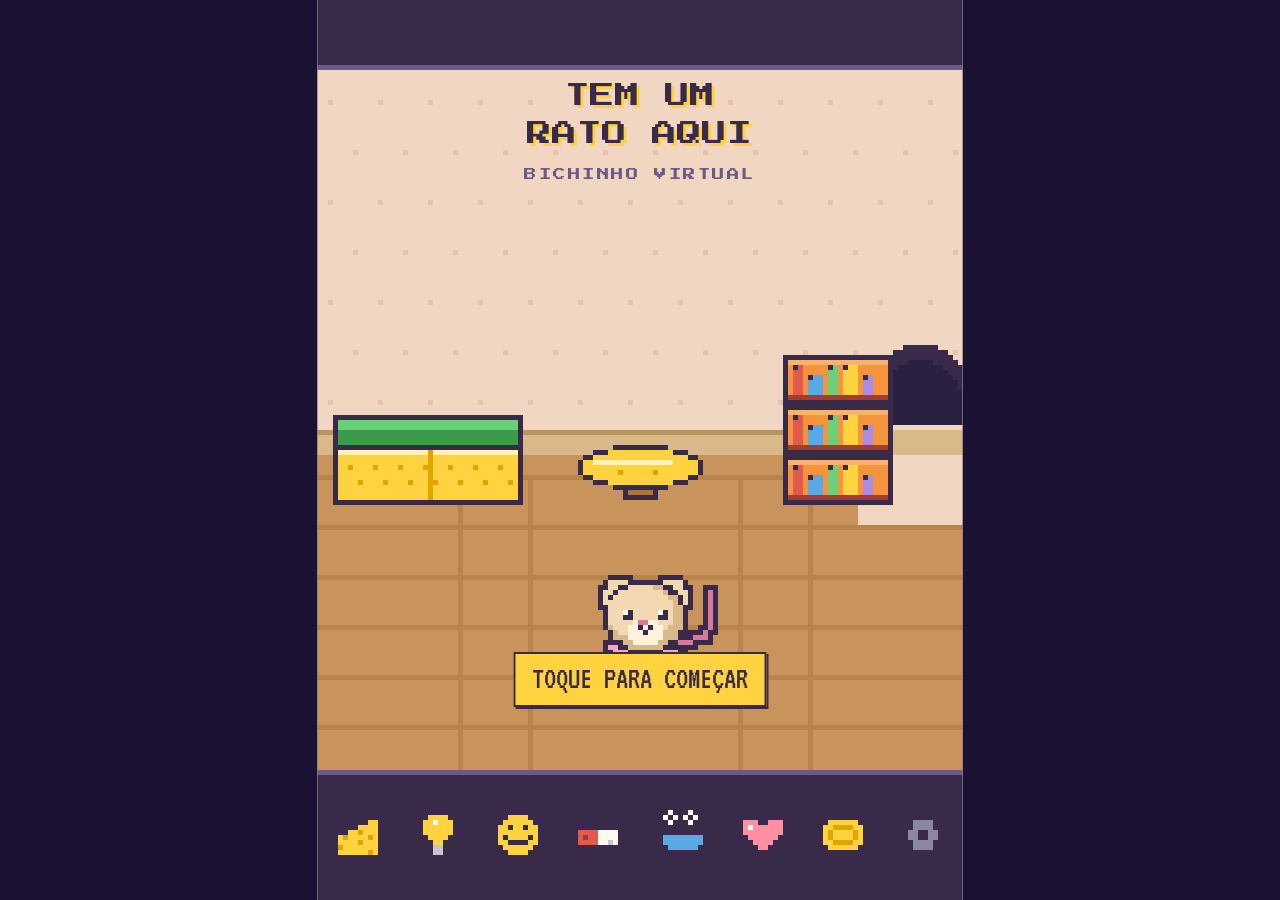
==== commit ddf18180: "v9: niveis e XP com evolucao por nivel, roupas e acessorios por fase, cores bicolores e coloridas, b" ====
--- a/index.html
+++ b/index.html
@@ -55,6 +55,10 @@
   pointer-events:none !important;
 }
 .topbar .coins{display:flex;align-items:center;gap:4px}
+.topbar .lvl{display:flex;flex-direction:column;align-items:center;gap:2px;font-size:.85em}
+.topbar .lvl i{display:block;width:4.5em;height:.45em;border:1px solid #fffaf0;background:#1b1233}
+.topbar .lvl b{display:block;height:100%;background:#3fb7a0}
+.opt .star{width:.7em;height:.7em;margin-left:4px;image-rendering:pixelated;vertical-align:middle}
 .topbar .coins img{width:1.8em;height:1.8em;image-rendering:pixelated}
 .nav{
   position:absolute;top:44%;width:2em;height:3em;
@@ -865,15 +869,29 @@
 }
 function circleFill(ctx, cx, cy, r, color){ fillEllipse(ctx, cx, cy, r, r, color); }
 
-/* ===== O ratinho: peles, formas, roupas e desenho procedural ===== */
+/* ===== O ratinho: peles, formas, roupas, acessorios e desenho procedural ===== */
 const SKINS = {
-  bege:    {name:'Bege',     fur:'#f2d9b1', sh:'#d9b98a', belly:'#fff3dc', price:0},
-  branco:  {name:'Branco',   fur:'#fffaf0', sh:'#dcd3c4', belly:'#ffffff', price:60},
-  cinza:   {name:'Cinza',    fur:'#b9b3c7', sh:'#8d86a3', belly:'#e3dff0', price:60},
-  caramelo:{name:'Caramelo', fur:'#e0a25c', sh:'#b57a3a', belly:'#f6d7a8', price:80},
-  malhado: {name:'Malhado',  fur:'#f2d9b1', sh:'#d9b98a', belly:'#fff3dc', spots:'#8a5a34', price:100},
-  rosinha: {name:'Rosinha',  fur:'#f8c8d8', sh:'#e39ab5', belly:'#fff0f5', price:150},
-  preto:   {name:'Pretinho', fur:'#5a4a6a', sh:'#3f3350', belly:'#7d6b90', price:120}
+  /* cores naturais */
+  bege:    {name:'Bege',     fur:'#f2d9b1', sh:'#d9b98a', belly:'#fff3dc', price:0, group:'natural'},
+  branco:  {name:'Branco',   fur:'#fffaf0', sh:'#dcd3c4', belly:'#ffffff', price:60, group:'natural'},
+  cinza:   {name:'Cinza',    fur:'#b9b3c7', sh:'#8d86a3', belly:'#e3dff0', price:60, group:'natural'},
+  caramelo:{name:'Caramelo', fur:'#e0a25c', sh:'#b57a3a', belly:'#f6d7a8', price:80, group:'natural'},
+  malhado: {name:'Malhado',  fur:'#f2d9b1', sh:'#d9b98a', belly:'#fff3dc', spots:'#8a5a34', price:100, group:'natural'},
+  preto:   {name:'Pretinho', fur:'#5a4a6a', sh:'#3f3350', belly:'#7d6b90', price:120, group:'natural'},
+  /* bicolores (capuz: cabeca de uma cor, corpo branco) */
+  branco_bege:  {name:'Branco com bege',  fur:'#fffaf0', sh:'#dcd3c4', belly:'#ffffff', hood:'#e0b98a', price:70,  group:'bicolor'},
+  branco_cinza: {name:'Branco com cinza', fur:'#fffaf0', sh:'#dcd3c4', belly:'#ffffff', hood:'#9d97ad', price:70,  group:'bicolor'},
+  branco_preto: {name:'Branco com preto', fur:'#fffaf0', sh:'#dcd3c4', belly:'#ffffff', hood:'#4a3f5a', price:90,  group:'bicolor'},
+  branco_caramelo:{name:'Branco com caramelo', fur:'#fffaf0', sh:'#dcd3c4', belly:'#ffffff', hood:'#d9944e', price:90, group:'bicolor'},
+  /* coloridos (caros) */
+  rosinha: {name:'Rosinha',  fur:'#f8c8d8', sh:'#e39ab5', belly:'#fff0f5', price:150, group:'color'},
+  azul:    {name:'Azul',     fur:'#7fbcf0', sh:'#4f8fd0', belly:'#cfe6ff', price:200, group:'color'},
+  vermelho:{name:'Vermelho', fur:'#ef7a6c', sh:'#c94a3f', belly:'#ffd0c8', price:200, group:'color'},
+  verde:   {name:'Verde',    fur:'#8fd98a', sh:'#5aa65a', belly:'#d8f5d0', price:200, group:'color'},
+  amarelo: {name:'Amarelo',  fur:'#ffe066', sh:'#e0b400', belly:'#fff6c0', price:200, group:'color'},
+  laranja: {name:'Laranja',  fur:'#ffad5c', sh:'#e07c2a', belly:'#ffe0c0', price:200, group:'color'},
+  roxo:    {name:'Roxo',     fur:'#b79cf0', sh:'#8a66d0', belly:'#e6dcff', price:220, group:'color'},
+  turquesa:{name:'Turquesa', fur:'#7fe0d0', sh:'#3fb7a0', belly:'#d6f7f0', price:220, group:'color'}
 };
 const FORMS = {
   comum:      {name:'Ratinho Comum',      desc:'Um ratinho normal e contente.'},
@@ -884,39 +902,232 @@
   limpinho:   {name:'Ratinho Limpinho',   desc:'Sempre cheiroso, de banho tomado.', acc:'gravata', where:'neck'},
   bolota:     {name:'Ratinho Bolota',     desc:'Comeu muito doce. Redondinho!', chubby:true}
 };
+const STAGES = {
+  baby:  {name:'Filhote',     level:1},
+  young: {name:'Adolescente', level:4},
+  adult: {name:'Adulto',      level:10}
+};
+const STAGE_ORDER = ['baby', 'young', 'adult'];
+const stageRank = s => STAGE_ORDER.indexOf(s);
+
+/* sprites dos acessorios novos (14 de largura) */
+Object.assign(SPR, {
+  nariz_palhaco:['.kkk.', 'krwrk', 'krrrk', '.kkk.'],
+  bigode:['kk.......kk', '.kkkk.kkkk.', '...kkkkk...'],
+  oculos_nerd:[
+  '.kkkk...kkkk..',
+  'kkkkkk.kkkkkk.',
+  'kwwwwk.kwwwwk.',
+  'kwwwwkkkwwwwk.',
+  '.kkkk.n.kkkk..',
+  '......kNk.....',
+  '.....kNNNk....',
+  '......kkk.....'],
+  chapeu_festa:[
+  '......kk......',
+  '.....kyyk.....',
+  '.....kyyk.....',
+  '....kbbbbk....',
+  '....kbbbbk....',
+  '...krrrrrrk...',
+  '...krrrrrrk...',
+  '..kbbbbbbbbk..',
+  '..kbbbbbbbbk..',
+  '.kkkkkkkkkkkk.'],
+  orelhas_coelho:[
+  '..kk......kk..',
+  '.kwwk....kwwk.',
+  '.kwpwk..kwpwk.',
+  '.kwpwk..kwpwk.',
+  '.kwpwk..kwpwk.',
+  '.kwpwk..kwpwk.',
+  '.kwpwk..kwpwk.',
+  '..kwk....kwk..',
+  '..kwk....kwk..',
+  '..kkk....kkk..'],
+  tiara_unicornio:[
+  '......kk......',
+  '.....kyyk.....',
+  '.....kyyk.....',
+  '.....kYyk.....',
+  '....kkyykk....',
+  '...kpkkkkpk...',
+  '..kpypkkpypk..',
+  '...kpkkkkpk...',
+  '....kkkkkk....'],
+  mascara_heroi:[
+  '.kkkkk..kkkkk.',
+  'kbbbbbkkbbbbbk',
+  'kbkkbbbbbbkkbk',
+  'kbbbbbkkbbbbbk',
+  '.kkkkk..kkkkk.'],
+  cone:[
+  '......kk......',
+  '.....kook.....',
+  '.....kook.....',
+  '....koooook...',
+  '....kwwwwwk...',
+  '...kooooooook.',
+  '...kwwwwwwwwk.',
+  '..kooooooooook',
+  'kkkkkkkkkkkkkk'],
+  capacete_queijo:[
+  '.............k',
+  '..........kkyk',
+  '.......kkkyyyk',
+  '....kkkyyYyyyk',
+  '.kkkyyyyyyyYyk',
+  'kyYyyyyyyyyyyk',
+  'kyyyyyYyyyyyyk',
+  'kkkkkkkkkkkkkk'],
+  olhos_bobos:[
+  '.kkkk...kkkk..',
+  'kwwwwk.kwwwwk.',
+  'kwkkwk.kwkkwk.',
+  'kwkkwk.kwkkwk.',
+  '.kkkk...kkkk..'],
+  bone_virado:[
+  '.....kkkk.....',
+  '...kkbbbbkk...',
+  '..kbbbbbbbbk..',
+  '..kbbbbbbbbk..',
+  'kkkkkkkkkkkk..'],
+  fone:[
+  '....kkkkkk....',
+  '...kkGGGGkk...',
+  '..kGkkkkkkGk..',
+  '..kGk....kGk..',
+  '.kkkk....kkkk.',
+  '.kGGk....kGGk.',
+  '.kGGk....kGGk.',
+  '.kkkk....kkkk.'],
+  oculos_redondos:[
+  '.kkkk...kkkk..',
+  'kwwwwkkkwwwwk.',
+  'kwwwwk.kwwwwk.',
+  'kwwwwk.kwwwwk.',
+  '.kkkk...kkkk..'],
+  gorro:[
+  '......kk......',
+  '.....kyyk.....',
+  '..kkkkkkkkkk..',
+  '.kbbbbbbbbbbk.',
+  '.kbbbbbbbbbbk.',
+  '.kBbBbBbBbBbk.',
+  '.kbbbbbbbbbbk.',
+  '.kkkkkkkkkkkk.'],
+  mochila:[
+  '...kkkkkk...',
+  '..krrrrrrk..',
+  '.krrrrrrrrk.',
+  '.krrkkkkrrk.',
+  '.krrrrrrrrk.',
+  '.krrrrrrrrk.',
+  '.kRRRRRRRRk.',
+  '.krrrrrrrrk.',
+  '..kkkkkkkk..'],
+  chapeu_coco:[
+  '....kkkkkk....',
+  '...kxxxxxxk...',
+  '..kxxxxxxxxk..',
+  '..kxxxxxxxxk..',
+  '..kxxxxxxxxk..',
+  '.kkkkkkkkkkkk.',
+  'kxxxxxxxxxxxxk',
+  '.kkkkkkkkkkkk.'],
+  oculos_escuros:[
+  'kkkkkk.kkkkkk.',
+  'kxxxxkkkxxxxk.',
+  'kxxxxk.kxxxxk.',
+  '.kxxk...kxxk..',
+  '..kk.....kk...'],
+  monoculo:[
+  '........kkkk..',
+  '.......kwwwwk.',
+  '.......kwwwwk.',
+  '.......kwwwwk.',
+  '........kkkk..',
+  '..........k...'],
+  gravata_vermelha:[
+  '......kk......',
+  '.....krrk.....',
+  '......kk......',
+  '.....krrk.....',
+  '.....krrk.....',
+  '......kk......']
+});
+
+/* stage = fase minima para COMPRAR; depois de comprado pode usar sempre */
 const HATS = {
-  bone:    {name:'Boné vermelho', price:35,  where:'head'},
-  laco:    {name:'Laço rosa',     price:30,  where:'head', dx:3},
-  flor:    {name:'Flor',          price:25,  where:'head'},
-  oculos:  {name:'Óculos',        price:40,  where:'eyes'},
-  cachecol:{name:'Cachecol azul', price:45,  where:'neck'},
-  cartola: {name:'Cartola',       price:60,  where:'head'},
-  coroa:   {name:'Coroa',         price:120, where:'head'}
+  /* filhote: genericos e engracados */
+  bone:            {name:'Boné vermelho',        price:35,  where:'head', stage:'baby'},
+  laco:            {name:'Laço rosa',            price:30,  where:'head', dx:3, stage:'baby'},
+  flor:            {name:'Flor',                 price:25,  where:'head', stage:'baby'},
+  oculos:          {name:'Óculos',               price:40,  where:'eyes', stage:'baby'},
+  cachecol:        {name:'Cachecol azul',        price:45,  where:'neck', stage:'baby'},
+  cartola:         {name:'Cartola',              price:60,  where:'head', stage:'baby'},
+  coroa:           {name:'Coroa',                price:120, where:'head', stage:'baby'},
+  nariz_palhaco:   {name:'Nariz de palhaço',     price:20,  where:'nose', stage:'baby'},
+  bigode:          {name:'Bigodão',              price:25,  where:'nose', dy:2, stage:'baby'},
+  oculos_nerd:     {name:'Óculos de nariz',      price:40,  where:'eyes', stage:'baby'},
+  chapeu_festa:    {name:'Chapéu de festa',      price:30,  where:'head', stage:'baby'},
+  orelhas_coelho:  {name:'Orelhas de coelho',    price:45,  where:'head', stage:'baby'},
+  tiara_unicornio: {name:'Tiara de unicórnio',   price:55,  where:'head', stage:'baby'},
+  mascara_heroi:   {name:'Máscara de herói',     price:40,  where:'eyes', stage:'baby'},
+  cone:            {name:'Cone de trânsito',     price:35,  where:'head', stage:'baby'},
+  capacete_queijo: {name:'Capacete de queijo',   price:50,  where:'head', stage:'baby'},
+  olhos_bobos:     {name:'Olhos de bobo',        price:30,  where:'eyes', stage:'baby'},
+  /* adolescente: estudante */
+  bone_virado:     {name:'Boné virado',          price:40,  where:'head', stage:'young'},
+  fone:            {name:'Fone de ouvido',       price:60,  where:'head', stage:'young'},
+  oculos_redondos: {name:'Óculos redondos',      price:45,  where:'eyes', stage:'young'},
+  gorro:           {name:'Gorro de lã',          price:45,  where:'head', stage:'young'},
+  mochila:         {name:'Mochila escolar',      price:70,  where:'back', stage:'young'},
+  /* adulto: serio */
+  chapeu_coco:     {name:'Chapéu-coco',          price:80,  where:'head', stage:'adult'},
+  oculos_escuros:  {name:'Óculos escuros',       price:70,  where:'eyes', stage:'adult'},
+  monoculo:        {name:'Monóculo',             price:90,  where:'eyes', stage:'adult'},
+  gravata_vermelha:{name:'Gravata vermelha',     price:60,  where:'neck', stage:'adult'}
 };
 /* Roupas de corpo: desenhadas por cima do corpo, acompanham o tamanho de cada fase. */
 const OUTFITS = {
-  camiseta_vermelha:{name:'Camiseta vermelha',   price:30, c:'#e05a4e', d:'#a63b33'},
-  camiseta_azul:    {name:'Camiseta azul',       price:30, c:'#5aa9e6', d:'#2f6bb0'},
-  camiseta_verde:   {name:'Camiseta verde',      price:30, c:'#6ccf7a', d:'#3c9a4c'},
-  marinheiro:       {name:'Camisa marinheira',   price:45, c:'#fffaf0', d:'#dcd3c4', stripes:'#2f6bb0'},
-  estampa_queijo:   {name:'Camiseta do queijo',  price:50, c:'#ffd23f', d:'#e0a500', print:'queijo'},
-  estampa_coracao:  {name:'Camiseta do coração', price:50, c:'#f4a7c0', d:'#d97a9c', print:'coracao'},
-  estampa_estrela:  {name:'Camiseta da estrela', price:50, c:'#3a2a4a', d:'#2a2140', print:'estrela'},
-  pijama:           {name:'Pijama listrado',     price:60, c:'#bfe6ff', d:'#8fc6ea', stripes:'#fffaf0'},
-  vestido_rosa:     {name:'Vestido rosa',        price:70, c:'#f4a7c0', d:'#d97a9c', skirt:true},
-  vestido_azul:     {name:'Vestido azul',        price:70, c:'#5aa9e6', d:'#2f6bb0', skirt:true},
-  jaqueta:          {name:'Jaqueta vermelha',    price:80, c:'#e05a4e', d:'#a63b33', jacket:true},
-  macacao:          {name:'Macacão jeans',       price:80, c:'#5aa9e6', d:'#2f6bb0', overalls:true}
+  /* filhote */
+  camiseta_vermelha:{name:'Camiseta vermelha',   price:30, c:'#e05a4e', d:'#a63b33', stage:'baby'},
+  camiseta_azul:    {name:'Camiseta azul',       price:30, c:'#5aa9e6', d:'#2f6bb0', stage:'baby'},
+  camiseta_verde:   {name:'Camiseta verde',      price:30, c:'#6ccf7a', d:'#3c9a4c', stage:'baby'},
+  marinheiro:       {name:'Camisa marinheira',   price:45, c:'#fffaf0', d:'#dcd3c4', stripes:'#2f6bb0', stage:'baby'},
+  estampa_queijo:   {name:'Camiseta do queijo',  price:50, c:'#ffd23f', d:'#e0a500', print:'queijo', stage:'baby'},
+  estampa_coracao:  {name:'Camiseta do coração', price:50, c:'#f4a7c0', d:'#d97a9c', print:'coracao', stage:'baby'},
+  estampa_estrela:  {name:'Camiseta da estrela', price:50, c:'#3a2a4a', d:'#2a2140', print:'estrela', stage:'baby'},
+  pijama:           {name:'Pijama listrado',     price:60, c:'#bfe6ff', d:'#8fc6ea', stripes:'#fffaf0', stage:'baby'},
+  vestido_rosa:     {name:'Vestido rosa',        price:70, c:'#f4a7c0', d:'#d97a9c', skirt:true, stage:'baby'},
+  vestido_azul:     {name:'Vestido azul',        price:70, c:'#5aa9e6', d:'#2f6bb0', skirt:true, stage:'baby'},
+  jaqueta:          {name:'Jaqueta vermelha',    price:80, c:'#e05a4e', d:'#a63b33', jacket:true, stage:'baby'},
+  macacao:          {name:'Macacão jeans',       price:80, c:'#5aa9e6', d:'#2f6bb0', overalls:true, stage:'baby'},
+  abelha:           {name:'Fantasia de abelha',  price:60, c:'#ffd23f', d:'#e0a500', stripes:'#2a2140', stage:'baby'},
+  regata:           {name:'Regata branca',       price:25, c:'#fffaf0', d:'#dcd3c4', tank:true, stage:'baby'},
+  moletom_roxo:     {name:'Moletom roxo',        price:55, c:'#a98be8', d:'#7e5bc4', pocket:true, stage:'baby'},
+  /* adolescente */
+  uniforme:         {name:'Uniforme escolar',    price:60, c:'#fffaf0', d:'#dcd3c4', tie:'#2f6bb0', stage:'young'},
+  camiseta_banda:   {name:'Camiseta de banda',   price:55, c:'#2a2140', d:'#1b1233', print:'nota', stage:'young'},
+  jaqueta_jeans:    {name:'Jaqueta jeans',       price:85, c:'#5aa9e6', d:'#2f6bb0', jacket:true, stage:'young'},
+  moletom_capuz:    {name:'Moletom com capuz',   price:70, c:'#e05a4e', d:'#a63b33', pocket:true, hood:true, stage:'young'},
+  camisa_time:      {name:'Camisa do time',      price:65, c:'#ffd23f', d:'#e0a500', stripes:'#6ccf7a', stage:'young'},
+  saia_xadrez:      {name:'Saia xadrez',         price:75, c:'#e05a4e', d:'#a63b33', skirt:true, plaid:true, stage:'young'},
+  /* adulto */
+  terno:            {name:'Terno',               price:150, c:'#2a2140', d:'#1b1233', jacket:true, tie:'#e05a4e', stage:'adult'},
+  camisa_social:    {name:'Camisa social',       price:80,  c:'#bfe6ff', d:'#8fc6ea', tie:'#2a2140', stage:'adult'},
+  vestido_social:   {name:'Vestido social',      price:120, c:'#2a2140', d:'#1b1233', skirt:true, stage:'adult'},
+  jaleco:           {name:'Jaleco',              price:100, c:'#fffaf0', d:'#dcd3c4', jacket:true, under:'#bfe6ff', stage:'adult'},
+  avental_chef:     {name:'Avental de chef',     price:90,  c:'#fffaf0', d:'#dcd3c4', apron:true, stage:'adult'},
+  smoking:          {name:'Smoking',             price:160, c:'#2a2140', d:'#1b1233', jacket:true, bow:'#e05a4e', stage:'adult'},
+  vestido_gala:     {name:'Vestido de gala',     price:140, c:'#e05a4e', d:'#a63b33', skirt:true, print:'estrela', stage:'adult'}
 };
 const PRINTS = {
   coracao:['.h.h.', 'hhhhh', 'hhhhh', '.hhh.', '..h..'],
   estrela:['..y..', '.yyy.', 'yyyyy', '.yyy.', '..y..'],
-  queijo: ['....k', '..kyk', 'kkyyk', 'kyYyk', 'kkkkk']
-};
-const STAGES = {
-  baby:  {name:'Filhote', hours:0},
-  young: {name:'Jovem',   hours:20},
-  adult: {name:'Adulto',  hours:68}
+  queijo: ['....k', '..kyk', 'kkyyk', 'kyYyk', 'kkkkk'],
+  nota:   ['...w.', '...w.', '...w.', '.www.', '.ww..']
 };
 
 function ratTop(stage, y){
@@ -991,19 +1202,23 @@
 function drawOutfit(ctx, key, g){
   const o = OUTFITS[key]; if (!o) return;
   const K = PAL.k;
-  const base = o.jacket || o.overalls ? '#fffaf0' : o.c;
-  const baseD = o.jacket || o.overalls ? '#dcd3c4' : o.d;
+  const layered = o.jacket || o.overalls || o.apron;
+  const base = layered ? (o.under || '#fffaf0') : o.c;
+  const baseD = layered ? (o.under ? o.d : '#dcd3c4') : o.d;
   if (g.top > g.bottom){
     for (const a of g.arms){
-      fillEllipse(ctx, a[0], a[1] - 1, 2, 1, base);
-      rect(ctx, a[0] - 2, a[1] + 1, 5, 1, baseD);
+      fillEllipse(ctx, a[0], a[1] - 1, 2, 1, o.tank ? null : base);
+      if (!o.tank) rect(ctx, a[0] - 2, a[1] + 1, 5, 1, baseD);
     }
     return;
   }
+  const mid = Math.round((g.top + g.bottom) / 2);
   ellipseRows(ctx, g.cx, g.cy, g.rx, g.ry, g.top, g.bottom, (yy, x0, x1) => {
+    if (o.tank && yy < g.top + 2){ rect(ctx, g.cx - 2, yy, 5, 1, base); return; }
     let col = base;
     if (o.stripes && ((yy - g.top) % 4 === 2 || (yy - g.top) % 4 === 3)) col = o.stripes;
     rect(ctx, x0, yy, x1 - x0 + 1, 1, col);
+    if (o.plaid){ for (let xx = x0 + ((yy - g.top) % 2); xx <= x1; xx += 2) px(ctx, xx, yy, ((yy - g.top) % 4 < 2) ? o.d : '#fffaf0'); }
     px(ctx, x1, yy, baseD);
     if (yy === g.bottom) rect(ctx, x0, yy, x1 - x0 + 1, 1, baseD);
   });
@@ -1016,7 +1231,6 @@
     px(ctx, g.cx - 3, g.top, PAL.w); px(ctx, g.cx + 3, g.top, PAL.w);
   }
   if (o.overalls){
-    const mid = Math.round((g.top + g.bottom) / 2);
     ellipseRows(ctx, g.cx, g.cy, g.rx, g.ry, mid, g.bottom, (yy, x0, x1) => {
       rect(ctx, x0, yy, x1 - x0 + 1, 1, o.c); px(ctx, x1, yy, o.d);
     });
@@ -1024,12 +1238,24 @@
     rect(ctx, g.cx - 3, g.top, 1, mid - g.top, o.d); rect(ctx, g.cx + 3, g.top, 1, mid - g.top, o.d);
     px(ctx, g.cx - 1, g.top + 2, PAL.y); px(ctx, g.cx + 1, g.top + 2, PAL.y);
   }
+  if (o.apron){
+    ellipseRows(ctx, g.cx, g.cy, g.rx, g.ry, g.top + 2, g.bottom, (yy, x0, x1) => {
+      const w = Math.max(0, Math.round((x1 - x0) * 0.6));
+      rect(ctx, g.cx - Math.floor(w / 2), yy, w + 1, 1, o.c);
+    });
+    rect(ctx, g.cx - 3, g.top, 1, 3, o.d); rect(ctx, g.cx + 3, g.top, 1, 3, o.d);
+    rect(ctx, g.cx - 2, mid + 1, 5, 2, o.d);
+  }
+  if (o.pocket){ rect(ctx, g.cx - 3, mid + 1, 7, 1, o.d); rect(ctx, g.cx - 3, mid + 1, 1, 3, o.d); rect(ctx, g.cx + 3, mid + 1, 1, 3, o.d); }
+  if (o.hood){ rect(ctx, g.cx - 4, g.top, 9, 1, o.d); px(ctx, g.cx - 5, g.top + 1, o.d); px(ctx, g.cx + 5, g.top + 1, o.d); }
   /* gola */
-  if (!o.overalls){ px(ctx, g.cx - 1, g.top, o.stripes ? o.d : PAL.w); px(ctx, g.cx + 1, g.top, o.stripes ? o.d : PAL.w); px(ctx, g.cx, g.top + 1, o.stripes ? o.d : PAL.w); }
+  if (!o.overalls && !o.tank){ const gc = o.stripes ? o.d : PAL.w; px(ctx, g.cx - 1, g.top, gc); px(ctx, g.cx + 1, g.top, gc); px(ctx, g.cx, g.top + 1, gc); }
+  if (o.tie){ rect(ctx, g.cx - 1, g.top + 1, 3, 1, o.tie); rect(ctx, g.cx, g.top + 2, 1, Math.max(2, mid - g.top), o.tie); px(ctx, g.cx, mid + 1, o.tie); }
+  if (o.bow){ rect(ctx, g.cx - 2, g.top, 2, 2, o.bow); rect(ctx, g.cx + 1, g.top, 2, 2, o.bow); px(ctx, g.cx, g.top + 1, K); }
   /* estampa */
   if (o.print && g.bottom - g.top >= 6){
     const p = PRINTS[o.print];
-    const px0 = g.cx - 2, py0 = Math.round((g.top + g.bottom) / 2) - 1;
+    const px0 = g.cx - 2, py0 = mid - 1;
     for (let yy = 0; yy < 5; yy++) for (let xx = 0; xx < 5; xx++){
       const ch = p[yy][xx]; if (ch === '.') continue;
       const col = ch === 'k' ? K : PAL[ch]; px(ctx, px0 + xx, py0 + yy, col);
@@ -1041,14 +1267,16 @@
     for (let yy = y0; yy <= y1; yy++){
       const hw = g.rx + (yy - y0) + 1;
       rect(ctx, g.cx - hw, yy, hw * 2 + 1, 1, (yy - y0) % 2 ? o.d : o.c);
+      if (o.plaid) for (let xx = g.cx - hw + ((yy - y0) % 2); xx <= g.cx + hw; xx += 3) px(ctx, xx, yy, '#fffaf0');
       px(ctx, g.cx - hw - 1, yy, K); px(ctx, g.cx + hw + 1, yy, K);
       if (yy === y1) rect(ctx, g.cx - hw - 1, yy + 1, hw * 2 + 3, 1, K);
     }
   }
   /* mangas */
   for (const a of g.arms){
-    fillEllipse(ctx, a[0], a[1] - 1, 2, 1, o.jacket || o.overalls ? '#fffaf0' : o.c);
-    rect(ctx, a[0] - 2, a[1] + 1, 5, 1, o.jacket || o.overalls ? '#dcd3c4' : o.d);
+    if (o.tank) continue;
+    fillEllipse(ctx, a[0], a[1] - 1, 2, 1, layered ? (o.jacket ? o.c : base) : o.c);
+    rect(ctx, a[0] - 2, a[1] + 1, 5, 1, layered ? (o.jacket ? o.d : baseD) : o.d);
   }
 }
 
@@ -1061,13 +1289,16 @@
   const g = c.getContext('2d');
   const rows = ['.kkk..kkk...', 'kcccccccck..', 'kkcccccckk..', '..kccccck...', '..kccccck...', '..kccccck...', '..kkkkkkk...'];
   const shape = o.skirt ? ['.kkk..kkk...', 'kcccccccck..', 'kkcccccckk..', '..kccccck...', '.kccccccck..', 'kcccccccccck', 'kkkkkkkkkkkk'] : rows;
-  shape.forEach((r, y) => { for (let x = 0; x < r.length; x++){ const ch = r[x]; if (ch === '.') continue; g.fillStyle = ch === 'k' ? PAL.k : (o.stripes && (y === 3 || y === 4) ? o.stripes : (o.overalls && y >= 3 ? o.c : (o.jacket || o.overalls ? '#fffaf0' : o.c))); g.fillRect(x, y + 2, 1, 1); } });
+  const layered = o.jacket || o.overalls || o.apron;
+  shape.forEach((r, y) => { for (let x = 0; x < r.length; x++){ const ch = r[x]; if (ch === '.') continue; g.fillStyle = ch === 'k' ? PAL.k : (o.stripes && (y === 3 || y === 4) ? o.stripes : (o.overalls && y >= 3 ? o.c : (layered ? (o.under || '#fffaf0') : o.c))); g.fillRect(x, y + 2, 1, 1); } });
   if (o.jacket){ g.fillStyle = o.c; g.fillRect(3, 4, 2, 5); g.fillRect(7, 4, 2, 5); }
-  if (o.print){ g.fillStyle = o.print === 'coracao' ? PAL.h : o.print === 'estrela' ? PAL.y : PAL.Y; g.fillRect(5, 6, 2, 2); }
+  if (o.apron){ g.fillStyle = o.d; g.fillRect(4, 5, 4, 4); }
+  if (o.tie){ g.fillStyle = o.tie; g.fillRect(5, 4, 1, 4); }
+  if (o.print){ g.fillStyle = o.print === 'coracao' ? PAL.h : o.print === 'estrela' ? PAL.y : o.print === 'nota' ? PAL.w : PAL.Y; g.fillRect(5, 6, 2, 2); }
   const u = c.toDataURL(); _outfitIcons.set(key, u); return u;
 }
 
-/* o = {stage, form, skin, face, t, flip, hat, outfit, sleeping, holding, lying} ; (x,y) = centro dos pes */
+/* o = {stage, form, skin, face, t, flip, hat, outfit, sleeping, holding} ; (x,y) = centro dos pes */
 function drawRat(ctx, x, y, o){
   o = o || {};
   const skin = SKINS[o.skin] || SKINS.bege;
@@ -1092,7 +1323,10 @@
   else { HRX = brx; HRY = bry; hcy = bcy; }
   const ey = stage === 'baby' ? hcy - 1 : stage === 'young' ? hcy - 3 : hcy - 2;
   const eh = stage === 'baby' ? 2 : 3;
-
+  const hat = o.hat && HATS[o.hat];
+
+  /* mochila (atras do corpo) */
+  if (hat && hat.where === 'back'){ const c = spriteCanvas(o.hat); if (c) drawSpr(ctx, o.hat, bcx + brx - 7, (hrx ? bcy - bry + 1 : bcy - 3)); }
   /* pes */
   oEllipse(ctx, x - 4, y - 2, 3, 1, PAL.p, K);
   oEllipse(ctx, x + 4, y - 2, 3, 1, PAL.p, K);
@@ -1104,7 +1338,7 @@
   const er = stage === 'baby' ? 3 : 4;
   const eox = HRX - 2, eoy = HRY - 2;
   for (const s of [-1, 1]){
-    oEllipse(ctx, hcx + s * eox, hcy - eoy, er, er, skin.fur, K);
+    oEllipse(ctx, hcx + s * eox, hcy - eoy, er, er, skin.hood || skin.fur, K);
     fillEllipse(ctx, hcx + s * eox, hcy - eoy, er - 2, er - 2, PAL.p);
   }
   const arms = [];
@@ -1114,6 +1348,7 @@
     fillEllipse(ctx, bcx - 1, bcy - 1, brx - 1, bry - 1, skin.fur);
     fillEllipse(ctx, bcx, bcy + 2, Math.round(brx * 0.5), Math.round(bry * 0.5), skin.belly);
     if (skin.spots){ fillEllipse(ctx, bcx + brx - 4, bcy - 2, 3, 2, skin.spots); }
+    if (skin.hood){ rect(ctx, bcx - 1, bcy - bry + 1, 3, Math.round(bry * 0.9), skin.hood); }
     if (o.outfit) drawOutfit(ctx, o.outfit, {cx:bcx, cy:bcy, rx:brx, ry:bry, top:bcy - bry + 1, bottom:bcy + bry - 2, arms:[], feetY:y - 2});
     if (o.holding){
       oEllipse(ctx, x - 5, hcy + HRY, 2, 2, skin.fur, K); oEllipse(ctx, x + 5, hcy + HRY, 2, 2, skin.fur, K);
@@ -1126,11 +1361,14 @@
   /* cabeca (ou corpo unico) */
   oEllipse(ctx, hcx, hcy, HRX, HRY, skin.sh, K);
   fillEllipse(ctx, hcx - 1, hcy - 1, HRX - 1, HRY - 1, skin.fur);
+  if (skin.hood){
+    ellipseRows(ctx, hcx, hcy, HRX, HRY, hcy - HRY, ey - 1, (yy, x0, x1) => rect(ctx, x0, yy, x1 - x0 + 1, 1, skin.hood));
+    rect(ctx, hcx - HRX, ey - 1, 2, 2, skin.hood); rect(ctx, hcx + HRX - 1, ey - 1, 2, 2, skin.hood);
+  }
   if (!hrx){
     fillEllipse(ctx, hcx, hcy + Math.round(HRY * 0.45), Math.round(HRX * 0.45), Math.round(HRY * 0.35), skin.belly);
     if (o.outfit){
-      const top = stage === 'baby' ? hcy + 3 : hcy + 3;
-      drawOutfit(ctx, o.outfit, {cx:hcx, cy:hcy, rx:HRX, ry:HRY, top, bottom:hcy + HRY - 2, arms:[], feetY:y - 2});
+      drawOutfit(ctx, o.outfit, {cx:hcx, cy:hcy, rx:HRX, ry:HRY, top:hcy + 3, bottom:hcy + HRY - 2, arms:[], feetY:y - 2});
     }
     if (stage === 'young'){
       if (o.holding){ oEllipse(ctx, x - 6, hcy + 3, 2, 2, skin.fur, K); oEllipse(ctx, x + 6, hcy + 3, 2, 2, skin.fur, K); }
@@ -1157,17 +1395,18 @@
   /* acessorios */
   const headTop = hcy - HRY - 1;
   const neckY = hrx ? hcy + HRY - 1 : hcy + HRY - 3;
-  const place = (name, where, dx) => {
+  const ny = ey + eh;
+  const place = (name, where, dx, dy) => {
     const c = spriteCanvas(name); if (!c) return;
-    const sx = hcx - 7 + (dx || 0);
-    if (where === 'head') drawSpr(ctx, name, sx, headTop - c.height + 3);
-    else if (where === 'eyes') drawSpr(ctx, name, sx, ey - 2);
-    else if (where === 'brow') drawSpr(ctx, name, sx, ey - 3);
-    else if (where === 'neck') drawSpr(ctx, name, sx, neckY - 2);
+    const sx = hcx - Math.floor(c.width / 2) + (dx || 0);
+    if (where === 'head') drawSpr(ctx, name, hcx - 7 + (dx || 0), headTop - c.height + 3 + (dy || 0));
+    else if (where === 'eyes') drawSpr(ctx, name, hcx - 7 + (dx || 0), ey - 2 + (dy || 0));
+    else if (where === 'brow') drawSpr(ctx, name, hcx - 7 + (dx || 0), ey - 3 + (dy || 0));
+    else if (where === 'neck') drawSpr(ctx, name, hcx - 7 + (dx || 0), neckY - 2 + (dy || 0));
+    else if (where === 'nose') drawSpr(ctx, name, sx, ny - 1 + (dy || 0));
   };
-  const hat = o.hat && HATS[o.hat];
-  if (form && form.acc && stage === 'adult' && !(hat && hat.where === form.where)) place(form.acc, form.where, 0);
-  if (hat) place(o.hat, hat.where, hat.dx);
+  if (form && form.acc && stage === 'adult' && !(hat && hat.where === form.where)) place(form.acc, form.where, 0, 0);
+  if (hat && hat.where !== 'back') place(o.hat, hat.where, hat.dx, hat.dy);
 
   if (o.holding) drawSpr(ctx, o.holding, hcx - 4, hcy + HRY - 5);
   if (o.sleeping){
@@ -1786,6 +2025,7 @@
     hunger:80, energy:80, hygiene:80, fun:80,
     sick:false, sickAcc:0, sleeping:false,
     poops:0, nextPoop:6, weight:30, coins:20, age:0,
+    xp:0, level:1, xpAcc:0,
     stage:'baby', form:'', care:{hunger:0, energy:0, hygiene:0, fun:0, t:0},
     inv:{queijo:3, semente:3},
     hats:[], hat:'', outfits:[], outfit:'',
@@ -1819,9 +2059,33 @@
     S.uses = d.uses || {}; S.bank = d.bank || 0; S.hidden = !!d.hidden;
     if (S.paper && !DECOR[S.paper]) S.paper = '';
     S.room = Math.min(ROOMS.length - 1, Math.max(0, d.room || 0));
+    if (d.xp == null){
+      const st = S.stats || {};
+      S.xp = Math.floor(S.age || 0) + (st.fed || 0) * 4 + (st.played || 0) * 10 + (st.baths || 0) * 5;
+      if (S.stage === 'young') S.xp = Math.max(S.xp, xpForLevel(STAGES.young.level));
+      if (S.stage === 'adult') S.xp = Math.max(S.xp, xpForLevel(STAGES.adult.level));
+      S.level = levelFromXp(S.xp); S.xpAcc = 0;
+    }
     S.pending = [];
     return true;
   } catch (e) { return false; }
+}
+/* ---- niveis ---- */
+function xpNeed(l){ return 30 + (l - 1) * 15; }
+function xpForLevel(l){ let s = 0; for (let i = 1; i < l; i++) s += xpNeed(i); return s; }
+function levelFromXp(xp){ let l = 1; while (l < 99 && xp >= xpForLevel(l + 1)) l++; return l; }
+function stageForLevel(l){ return l >= STAGES.adult.level ? 'adult' : l >= STAGES.young.level ? 'young' : 'baby'; }
+function levelProgress(){ const a = xpForLevel(S.level), b = xpForLevel(S.level + 1); return {cur:S.xp - a, need:b - a, pct:Math.max(0, Math.min(1, (S.xp - a) / (b - a)))}; }
+function addXp(n){
+  if (!S.started || n <= 0) return;
+  S.xp += n;
+  const nl = levelFromXp(S.xp);
+  while (S.level < nl){
+    S.level++; S.coins += 5;
+    S.pending.push('level:' + S.level);
+    const st = stageForLevel(S.level);
+    if (stageRank(st) > stageRank(S.stage)) evolveTo(st);
+  }
 }
 function exportCode(){
   return btoa(unescape(encodeURIComponent(JSON.stringify(S))));
@@ -1839,9 +2103,6 @@
   } catch (e) { return false; }
 }
 
-function stageFor(age){
-  return age >= STAGES.adult.hours ? 'adult' : age >= STAGES.young.hours ? 'young' : 'baby';
-}
 function computeForm(){
   const c = S.care, t = c.t || 1;
   const avg = {hunger:c.hunger / t, energy:c.energy / t, hygiene:c.hygiene / t, fun:c.fun / t};
@@ -1865,18 +2126,21 @@
   if (!S.started) return;
   const h = ms / HOUR;
   const sm = S.sleeping ? 0.5 : 1;
-  S.hunger  = clamp(S.hunger - 2.2 * h * sm);
-  S.fun     = clamp(S.fun - (2.5 + (S.sick ? 1.5 : 0)) * h * sm * (S.hidden ? 0.5 : 1));
+  /* ritmo: da para manter tudo em dia entrando 3 vezes por dia */
+  S.hunger  = clamp(S.hunger - 5 * h * sm);
+  S.fun     = clamp(S.fun - (5 + (S.sick ? 1.5 : 0)) * h * sm * (S.hidden ? 0.5 : 1));
   if (S.decor.includes('cofre')) S.bank = Math.min(S.decorTier && S.decorTier.cofre ? 24 : 12, (S.bank || 0) + h);
-  S.hygiene = clamp(S.hygiene - (1.6 + S.poops * 0.7) * h * (hasUpgrade('pia') ? 0.7 : 1));
+  S.hygiene = clamp(S.hygiene - (3.5 + S.poops * 0.7) * h * (hasUpgrade('pia') ? 0.7 : 1));
   if (S.sleeping){
-    S.energy = clamp(S.energy + (hasUpgrade('cama') ? 18 : 14) * h);
-    if (S.energy >= 100){ S.sleeping = false; S.pending.push('woke'); }
+    S.energy = clamp(S.energy + (hasUpgrade('cama') ? 32 : 25) * h);
+    if (S.energy >= 100){ S.sleeping = false; S.pending.push('woke'); addXp(8); }
   } else {
-    S.energy = clamp(S.energy - 2.8 * h);
+    S.energy = clamp(S.energy - 6 * h);
     if (S.energy <= 10){ S.sleeping = true; S.pending.push('autosleep'); }
   }
   S.age += h;
+  S.xpAcc = (S.xpAcc || 0) + h;
+  while (S.xpAcc >= 1){ S.xpAcc -= 1; addXp(1); }
   if (S.stage === 'young'){
     S.care.hunger += S.hunger * h; S.care.energy += S.energy * h;
     S.care.hygiene += S.hygiene * h; S.care.fun += S.fun * h; S.care.t += h;
@@ -1885,7 +2149,7 @@
     S.nextPoop -= h;
     if (S.nextPoop <= 0){
       if (S.poops < 3){ S.poops++; S.pending.push('poop'); }
-      S.nextPoop = (7 + Math.random() * 5) * (hasUpgrade('privada') ? 1.5 : 1);
+      S.nextPoop = (4 + Math.random() * 3) * (hasUpgrade('privada') ? 1.5 : 1);
     }
   }
   if (!S.sick){
@@ -1900,8 +2164,6 @@
       if (risk > 0 && Math.random() < risk){ S.sick = true; S.pending.push('sick'); break; }
     }
   }
-  const st = stageFor(S.age);
-  if (st !== S.stage) evolveTo(st);
 }
 function simulate(ms){
   let left = Math.max(0, ms);
@@ -1943,6 +2205,7 @@
   if (f.hygiene) S.hygiene = clamp(S.hygiene + f.hygiene);
   S.weight = clamp(S.weight + f.w, 20, 200);
   S.stats.fed++;
+  addXp(4);
   save();
   return {ok:true, msg:'Nhac nhac!'};
 }
@@ -1961,6 +2224,7 @@
   const had = S.poops > 0 || S.hygiene < 100;
   S.hygiene = 100; S.poops = 0; S.stats.baths++;
   if (hasUpgrade('banheira')) S.fun = clamp(S.fun + 5);
+  if (had) addXp(5);
   save();
   return {ok:true, msg:had ? 'Splish splash! Limpinho.' : 'Já estava limpinho!'};
 }
@@ -1972,6 +2236,7 @@
 function medicine(){
   if (!S.sick) return {ok:false, msg:S.name + ' está saudável!'};
   S.sick = false; S.sickAcc = 0; S.energy = clamp(S.energy - 5); S.stats.meds++;
+  addXp(2);
   save();
   return {ok:true, msg:'Blergh... mas melhorou!'};
 }
@@ -1979,12 +2244,13 @@
 function petRat(){
   if (S.sleeping) return {ok:false, msg:'Zzz...'};
   const now = Date.now();
-  if (now - _lastPet > 8000){ S.fun = clamp(S.fun + (hasUpgrade('sofa') ? 5 : 3)); S.stats.pets++; _lastPet = now; save(); }
+  if (now - _lastPet > 8000){ S.fun = clamp(S.fun + (hasUpgrade('sofa') ? 5 : 3)); S.stats.pets++; _lastPet = now; addXp(1); save(); }
   return {ok:true, msg:''};
 }
 function finishGame(id, score, coins){
   if (hasUpgrade('estante')) coins += 1;
   S.coins += coins;
+  addXp(8 + Math.min(12, coins));
   S.fun = clamp(S.fun + 25);
   S.energy = clamp(S.energy - 4);
   S.weight = clamp(S.weight - 2, 20, 200);
@@ -1997,8 +2263,8 @@
 function buy(cat, key, tier){
   let price, owned = false;
   if (cat === 'food'){ price = foodPrice(key); }
-  else if (cat === 'hat'){ price = HATS[key].price; owned = S.hats.includes(key); }
-  else if (cat === 'outfit'){ price = outfitPrice(key); owned = S.outfits.includes(key); }
+  else if (cat === 'hat'){ price = HATS[key].price; owned = S.hats.includes(key); if (stageRank(HATS[key].stage || 'baby') > stageRank(S.stage)) return {ok:false, msg:'Libera na fase ' + STAGES[HATS[key].stage].name + '.'}; }
+  else if (cat === 'outfit'){ price = outfitPrice(key); owned = S.outfits.includes(key); if (stageRank(OUTFITS[key].stage || 'baby') > stageRank(S.stage)) return {ok:false, msg:'Libera na fase ' + STAGES[OUTFITS[key].stage].name + '.'}; }
   else if (cat === 'decor'){
     const d = DECOR[key];
     if (d.tiers){ tier = tier || 0; price = d.tiers[tier].price; owned = S.decor.includes(key) && decorTier(key) >= tier; }
@@ -2205,6 +2471,7 @@
   S.uses = S.uses || {}; S.uses[key] = Date.now();
   u.fx(key === 'espelho' ? (hasUpgrade('pia') ? 1 : 0) : decorTier(key));
   S.stats.pets++;
+  addXp(3);
   const r = key === 'espelho' ? furnRect('pia') : decorRect(key);
   const data = {key};
   if (key === 'janela'){ data.cat = Math.random() < 0.25; }
@@ -2590,9 +2857,11 @@
   }
 
   /* ---------- barra de cima e setas de comodo ---------- */
-  function topbar(roomName, coins){
+  function topbar(roomName, coins, level, pct){
     const t = fixed('topbar');
-    const html = '<span>' + esc(roomName) + '</span><span class="coins"><img alt="" src="' + sprURL('moeda') + '">' + coins + '</span>';
+    const html = '<span>' + esc(roomName) + '</span>' +
+      '<span class="lvl">NV ' + level + '<i><b style="width:' + Math.round(pct * 100) + '%"></b></i></span>' +
+      '<span class="coins"><img alt="" src="' + sprURL('moeda') + '">' + coins + '</span>';
     if (t.innerHTML !== html) t.innerHTML = html;
     t.hidden = false;
   }
@@ -2705,11 +2974,15 @@
   function status(){
     const ageH = S.age, days = Math.floor(ageH / 24), hrs = Math.floor(ageH % 24);
     const st = STAGES[S.stage].name, fm = S.stage === 'adult' && FORMS[S.form] ? FORMS[S.form].name : '';
+    const lp = levelProgress();
+    const nextStage = S.stage === 'baby' ? 'Adolescente no nível ' + STAGES.young.level : S.stage === 'young' ? 'Adulto no nível ' + STAGES.adult.level : '';
     const h = '<div class="panel"><h2>' + esc(S.name) + '</h2>' +
       '<div class="bars">' + bar('queijo', 'Fome', S.hunger) + bar('zzz', 'Energia', S.energy) +
       bar('sabonete', 'Higiene', S.hygiene) + bar('coracao', 'Diversão', S.fun) + '</div>' +
       '<div class="kv">' +
+      '<b>Nível</b><span>' + S.level + ' · ' + lp.cur + '/' + lp.need + ' xp</span>' +
       '<b>Fase</b><span>' + st + (fm ? ' · ' + esc(fm) : '') + '</span>' +
+      (nextStage ? '<b>Próxima</b><span>' + nextStage + '</span>' : '') +
       '<b>Idade</b><span>' + days + 'd ' + hrs + 'h</span>' +
       '<b>Peso</b><span>' + Math.round(S.weight) + 'g</span>' +
       '<b>Saúde</b><span>' + (S.sick ? 'Doente!' : 'Boa') + '</span>' +
@@ -2727,25 +3000,33 @@
     const tabs = [['food', 'Comida'], ['wear', 'Roupas'], ['home', 'Toca'], ['skin', 'Cores']];
     const row = (act, key, icon, name, meta, cls) =>
       '<button class="opt ' + cls + '" data-act="' + act + '" data-arg="' + key + '">' + icon +
-      '<span class="name">' + esc(name) + '</span><span class="meta">' + meta + '</span></button>';
+      '<span class="name">' + (name.indexOf('<img') >= 0 ? esc(name.split('<img')[0]) + '<img' + name.split('<img')[1] : esc(name)) + '</span><span class="meta">' + meta + '</span></button>';
     const swatch = col => '<span class="ico" style="background:' + col + ';border:2px solid #3a2a4a;border-radius:50%"></span>';
     let list = '';
     if (tab === 'food'){
       list = Object.keys(FOODS).map(k => row('buy', 'food:' + k, sprImg(k), FOODS[k].name, foodPrice(k) + ' · x' + (S.inv[k] || 0), '')).join('');
     } else if (tab === 'wear'){
-      list += '<h3>Chapéus e acessórios</h3>';
-      list += row('wearHat', '', sprImg('brilho'), 'Sem chapéu', S.hat ? 'tirar' : 'ok', S.hat ? '' : 'owned');
-      list += Object.keys(HATS).map(k => {
-        const owned = S.hats.includes(k), on = S.hat === k;
-        return row(owned ? 'wearHat' : 'buy', owned ? k : 'hat:' + k, sprImg(k), HATS[k].name, owned ? (on ? 'usando' : 'usar') : HATS[k].price + '', owned ? 'owned' : '');
-      }).join('');
+      const groups = [['baby', 'Para todas as idades'], ['young', 'Adolescente'], ['adult', 'Adulto']];
+      const locked = st => stageRank(st) > stageRank(S.stage);
+      list += '<h3>Acessórios</h3>';
+      list += row('wearHat', '', sprImg('brilho'), 'Sem acessório', S.hat ? 'tirar' : 'ok', S.hat ? '' : 'owned');
+      for (const [stg, title] of groups){
+        list += '<h3>' + title + (locked(stg) ? ' · libera no nível ' + STAGES[stg].level : '') + '</h3>';
+        list += Object.keys(HATS).filter(k => (HATS[k].stage || 'baby') === stg).map(k => {
+          const owned = S.hats.includes(k), on = S.hat === k, lk = !owned && locked(stg);
+          return row(owned ? 'wearHat' : lk ? 'none' : 'buy', owned ? k : 'hat:' + k, sprImg(k), HATS[k].name, owned ? (on ? 'usando' : 'usar') : lk ? 'bloqueado' : HATS[k].price + '', owned ? 'owned' : lk ? 'disabled' : '');
+        }).join('');
+      }
       list += '<h3>Roupas</h3>';
       list += row('wearOutfit', '', sprImg('brilho'), 'Sem roupa', S.outfit ? 'tirar' : 'ok', S.outfit ? '' : 'owned');
-      list += Object.keys(OUTFITS).map(k => {
-        const owned = S.outfits.includes(k), on = S.outfit === k;
-        const icon = '<img class="ico" alt="" src="' + outfitIconURL(k) + '">';
-        return row(owned ? 'wearOutfit' : 'buy', owned ? k : 'outfit:' + k, icon, OUTFITS[k].name, owned ? (on ? 'usando' : 'usar') : outfitPrice(k) + '', owned ? 'owned' : '');
-      }).join('');
+      for (const [stg, title] of groups){
+        list += '<h3>' + title + (locked(stg) ? ' · libera no nível ' + STAGES[stg].level : '') + '</h3>';
+        list += Object.keys(OUTFITS).filter(k => (OUTFITS[k].stage || 'baby') === stg).map(k => {
+          const owned = S.outfits.includes(k), on = S.outfit === k, lk = !owned && locked(stg);
+          const icon = '<img class="ico" alt="" src="' + outfitIconURL(k) + '">';
+          return row(owned ? 'wearOutfit' : lk ? 'none' : 'buy', owned ? k : 'outfit:' + k, icon, OUTFITS[k].name, owned ? (on ? 'usando' : 'usar') : lk ? 'bloqueado' : outfitPrice(k) + '', owned ? 'owned' : lk ? 'disabled' : '');
+        }).join('');
+      }
     } else if (tab === 'home'){
       const fi = (draw, w, h) => '<img class="ico" alt="" src="' + furnIconURL(draw, w, h) + '">';
       for (const room of ROOMS){
@@ -2761,11 +3042,13 @@
           const d = DECOR[k], owned = S.decor.includes(k), paper = d.kind === 'paper';
           if (d.tiers){
             const tier = owned ? decorTier(k) : -1;
+            const star = d.use ? '<img class="star" alt="interativo" src="' + sprURL('estrela', {w:'#ffd23f'}) + '">' : '';
+            const nm = i => d.tiers[i].name + star;
             let rows = '';
-            if (tier < 0) rows += row('buy', 'decor:' + k + ':0', fi(d.tiers[0].draw, d.tiers[0].w, d.tiers[0].h), d.tiers[0].name, d.tiers[0].price + '', '');
-            if (tier === 0) rows += row('none', k, fi(d.tiers[0].draw, d.tiers[0].w, d.tiers[0].h), d.tiers[0].name, inRoomTxt, 'owned');
-            if (tier < 1) rows += row('buy', 'decor:' + k + ':1', fi(d.tiers[1].draw, d.tiers[1].w, d.tiers[1].h), d.tiers[1].name, d.tiers[1].price + '', '');
-            else rows += row('none', k, fi(d.tiers[1].draw, d.tiers[1].w, d.tiers[1].h), d.tiers[1].name, inRoomTxt, 'owned');
+            if (tier < 0) rows += row('buy', 'decor:' + k + ':0', fi(d.tiers[0].draw, d.tiers[0].w, d.tiers[0].h), nm(0), d.tiers[0].price + '', '');
+            if (tier === 0) rows += row('none', k, fi(d.tiers[0].draw, d.tiers[0].w, d.tiers[0].h), nm(0), inRoomTxt, 'owned');
+            if (tier < 1) rows += row('buy', 'decor:' + k + ':1', fi(d.tiers[1].draw, d.tiers[1].w, d.tiers[1].h), nm(1), d.tiers[1].price + '', '');
+            else rows += row('none', k, fi(d.tiers[1].draw, d.tiers[1].w, d.tiers[1].h), nm(1), inRoomTxt, 'owned');
             return rows;
           }
           const icon = paper ? sprImg('brilho') : d.kind === 'rug' ? sprImg('coracao') : d.draw ? fi(d.draw, d.w, d.h) : sprImg(d.spr || k);
@@ -2774,10 +3057,15 @@
         }).join('');
       }
     } else if (tab === 'skin'){
-      list = Object.keys(SKINS).map(k => {
-        const owned = S.skins.includes(k), on = S.skin === k;
-        return row(owned ? 'skin' : 'buy', owned ? k : 'skin:' + k, swatch(SKINS[k].fur), SKINS[k].name, owned ? (on ? 'usando' : 'usar') : SKINS[k].price + '', owned ? 'owned' : '');
-      }).join('');
+      const groups = [['natural', 'Cores naturais'], ['bicolor', 'Bicolores'], ['color', 'Coloridos']];
+      for (const [g, title] of groups){
+        list += '<h3>' + title + '</h3>';
+        list += Object.keys(SKINS).filter(k => (SKINS[k].group || 'natural') === g).map(k => {
+          const owned = S.skins.includes(k), on = S.skin === k, sk = SKINS[k];
+          const sw = sk.hood ? '<span class="ico" style="background:linear-gradient(135deg,' + sk.hood + ' 50%,' + sk.fur + ' 50%);border:2px solid #3a2a4a;border-radius:50%"></span>' : swatch(sk.fur);
+          return row(owned ? 'skin' : 'buy', owned ? k : 'skin:' + k, sw, sk.name, owned ? (on ? 'usando' : 'usar') : sk.price + '', owned ? 'owned' : '');
+        }).join('');
+      }
     }
     const h = '<div class="panel">' +
       '<div style="display:flex;justify-content:space-between;align-items:center"><h2>Loja</h2>' +
@@ -2811,6 +3099,7 @@
       '<button class="opt" data-act="export"><span class="name">Código do save</span><span class="meta">copiar</span></button>' +
       '<button class="opt" data-act="import"><span class="name">Carregar código</span><span class="meta">colar</span></button>' +
       '<button class="opt" data-act="skip"><span class="name">Modo teste: +12h</span><span class="meta">tempo</span></button>' +
+      '<button class="opt" data-act="xp"><span class="name">Modo teste: +1 nível</span><span class="meta">xp</span></button>' +
       '<button class="opt danger" data-act="reset"><span class="name">Recomeçar do zero</span></button>' +
       '<button class="opt" data-act="about"><span class="name">Sobre</span></button>' +
       '</div><button class="opt center" data-act="back">Voltar</button></div>';
@@ -2819,6 +3108,7 @@
       export:() => exportPanel(hooks),
       import:() => importPanel(hooks),
       skip:() => { SFX.play('ok'); hooks.skip(); settings(hooks); toast('Passaram 12 horas.', 1600); },
+      xp:() => { SFX.play('ok'); addXp(xpForLevel(S.level + 1) - S.xp); save(); close(); },
       reset:() => confirm('Recomeçar do zero? O ratinho atual vai embora para sempre.', () => hooks.reset(), () => settings(hooks)),
       about:() => aboutPanel(hooks),
       back:() => { SFX.play('back'); close(); }
@@ -2863,8 +3153,8 @@
     const h = '<div class="panel"><h2>Sobre</h2><div class="list" style="gap:4%">' +
       '<p>Tem um rato aqui é um bichinho virtual: cuide da fome, do sono, da higiene e da diversão do seu rato.</p>' +
       '<p>A toca tem sala, cozinha e banheiro. Deslize para o lado ou use as setas para andar entre os cômodos. Os móveis começam improvisados e podem ser trocados por miniaturas de verdade na loja.</p>' +
-      '<p>Ele vira jovem com 20 horas de vida e adulto com 68. A forma adulta depende de como você cuidou dele quando jovem.</p>' +
-      '<p>O tempo passa devagar com o app fechado. Se ficar muito tempo sem cuidar, ele fica doente e triste, mas nunca vai embora.</p>' +
+      '<p>Cuidar dele dá experiência: comer, banho, carinho, brinquedos e mini-jogos. Ele vira adolescente no nível ' + STAGES.young.level + ' e adulto no nível ' + STAGES.adult.level + '. A forma adulta depende de como você cuidou dele quando adolescente.</p>' +
+      '<p>As barras caem mesmo com o app fechado. Entrando umas 3 vezes por dia dá para manter tudo em dia. Se ficar muito tempo sem cuidar, ele fica doente e triste, mas nunca vai embora.</p>' +
       '</div><button class="opt center" data-act="back">Voltar</button></div>';
     open('about', h, {back:() => settings(hooks)}, () => settings(hooks));
   }
@@ -3899,7 +4189,8 @@
       const ev = S.pending.shift();
       if (ev.indexOf('evolve:') === 0){
         SFX.play('evolve'); setAnim('evolve', 2600); UI.evolved(ev.split(':')[1]); save(); return;
-      } else if (ev === 'sick'){ SFX.play('sick'); UI.toast(S.name + ' ficou doente!'); }
+      } else if (ev.indexOf('level:') === 0){ SFX.play('win'); UI.toast('Nível ' + ev.split(':')[1] + '! +5 moedas', 1800); addHearts(3); }
+      else if (ev === 'sick'){ SFX.play('sick'); UI.toast(S.name + ' ficou doente!'); }
       else if (ev === 'woke'){ SFX.play('wake'); UI.toast(S.name + ' acordou sozinho!'); SCENE.ratX = bedSpot().x; SCENE.ratY = LAY.walkTop; randomWalkTarget(); }
       else if (ev === 'autosleep'){ SFX.play('sleep'); UI.toast(S.name + ' caiu no sono de tanto cansaço.'); }
     }
@@ -3921,7 +4212,7 @@
       drawScene(ctx, now);
       processEvents();
       if (S.started && UI.current() !== 'title'){
-        UI.topbar(ROOMS[SCENE.room].name + (S.sleeping ? ' · zzz' : S.hidden ? ' · escondido' : ''), S.coins);
+        UI.topbar(ROOMS[SCENE.room].name + (S.sleeping ? ' · zzz' : S.hidden ? ' · escondido' : ''), S.coins, S.level, levelProgress().pct);
         UI.nav(d => { SFX.play('blip'); goRoom(SCENE.room + d, d); });
       } else { UI.hideTop(); UI.hideNav(); }
     }
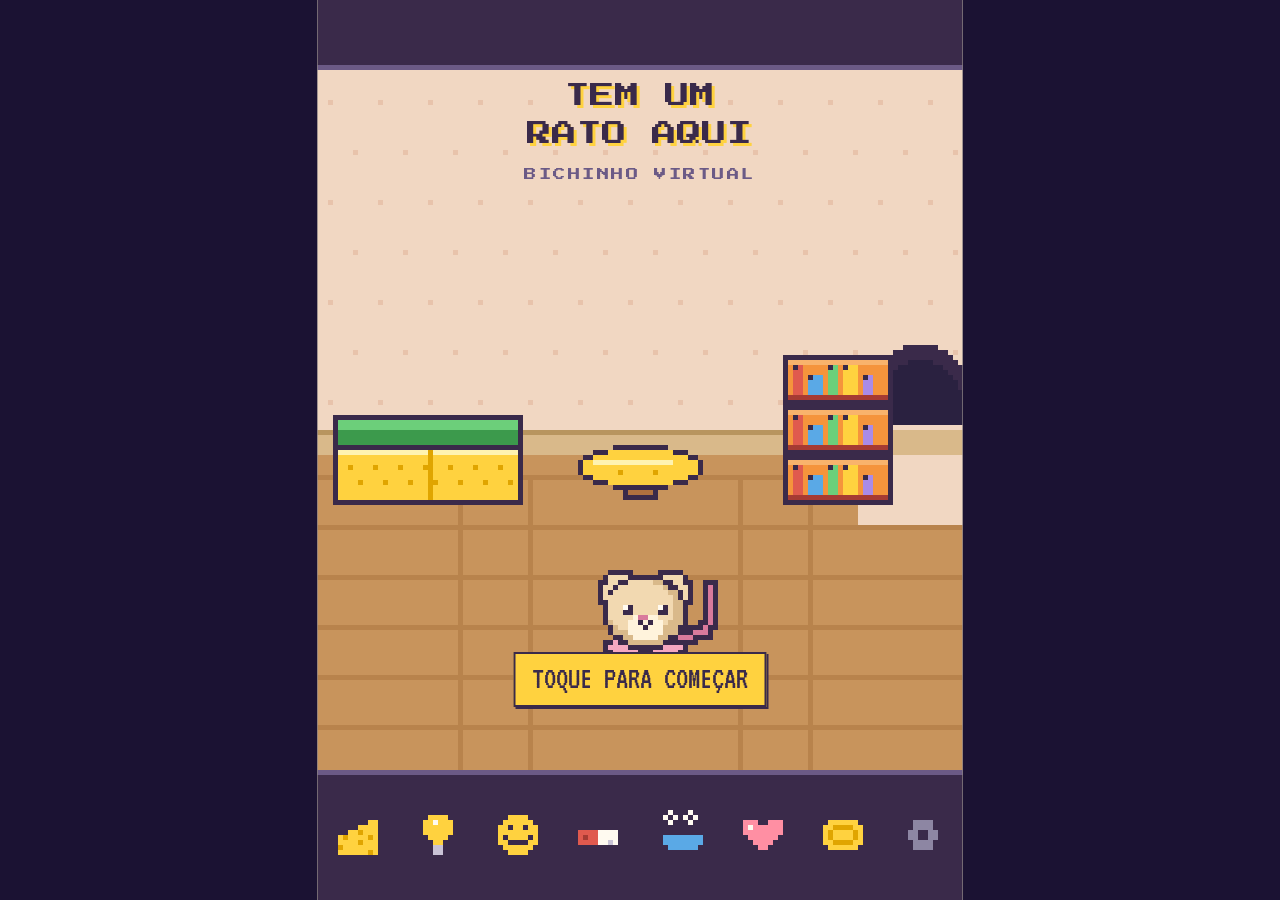
==== commit 4b037b97: "v10: duas versoes para todas as decoracoes, janela no quarto Co-Authored-By: Claude Fable 5.1 <norep" ====
--- a/index.html
+++ b/index.html
@@ -1723,6 +1723,65 @@
     rect(ctx, x + 1, y + h - 3, w - 2, 1, PAL.P); rect(ctx, x + Math.floor(w / 2), y + 4, 1, h - 6, PAL.P);
   },
   planta(ctx, x, y, w, h){ const c = spriteCanvas('planta'); if (c) ctx.drawImage(c, x, y + h - c.height); },
+  planta_vaso(ctx, x, y, w, h){
+    const cx = x + Math.floor(w / 2);
+    box(ctx, x + 2, y + h - 8, w - 4, 8, PAL.o, K); rect(ctx, x + 1, y + h - 9, w - 2, 2, PAL.R); rect(ctx, x + 3, y + h - 6, 1, 4, '#f9b36c');
+    rect(ctx, cx, y + 4, 1, h - 12, PAL.E);
+    fillEllipse(ctx, cx - 3, y + 8, 3, 2, PAL.e); fillEllipse(ctx, cx + 3, y + 10, 3, 2, PAL.e);
+    fillEllipse(ctx, cx, y + 3, 3, 3, PAL.p); px(ctx, cx, y + 3, PAL.y);
+  },
+  poster_papel(ctx, x, y, w, h){
+    box(ctx, x, y + 1, w, h - 1, '#fff6e0', K);
+    const c = spriteCanvas('queijo'); if (c){ ctx.drawImage(c, x + Math.floor((w - 12) / 2), y + 6, 12, 12); }
+    for (let i = x + 4; i < x + w - 4; i += 4) rect(ctx, i, y + h - 7, 2, 1, PAL.k);
+    for (let i = x + 3; i < x + w - 3; i += 5) rect(ctx, i, y + h - 4, 3, 1, PAL.k);
+    rect(ctx, x - 1, y, 5, 3, '#c9c3d6'); rect(ctx, x + w - 4, y, 5, 3, '#c9c3d6');
+  },
+  quadro_papelao(ctx, x, y, w, h){
+    box(ctx, x, y, w, h, '#e0c9a3', K); rect(ctx, x + 1, y + 1, w - 2, 1, '#f0dcbb');
+    rect(ctx, x + 3, y + 3, w - 6, h - 6, PAL.b);
+    fillEllipse(ctx, x + w - 8, y + 7, 3, 3, PAL.y);
+    fillEllipse(ctx, x + 8, y + h - 5, 8, 4, PAL.e); rect(ctx, x + 3, y + h - 5, w - 6, 2, PAL.E);
+  },
+  relogio_tampa(ctx, x, y, w, h){
+    const r = Math.floor(Math.min(w, h) / 2) - 1, cx = x + r + 1, cy = y + r + 1;
+    oEllipse(ctx, cx, cy, r, r, PAL.y, K); ringRows(ctx, cx, cy, r, r - 1, PAL.Y);
+    px(ctx, cx, cy - r + 2, K); px(ctx, cx, cy + r - 2, K); px(ctx, cx - r + 2, cy, K); px(ctx, cx + r - 2, cy, K);
+    const d = new Date(), hm = (d.getHours() % 12) / 12 * Math.PI * 2 + d.getMinutes() / 60 * Math.PI / 6, mm = d.getMinutes() / 60 * Math.PI * 2;
+    const hand = (a, len, col) => { for (let s = 0; s <= len; s++) px(ctx, cx + Math.sin(a) * s, cy - Math.cos(a) * s, col); };
+    hand(hm, r - 4, K); hand(mm, r - 2, K); px(ctx, cx, cy, K);
+  },
+  prateleira_palito(ctx, x, y, w, h){
+    const jars = [[PAL.y, PAL.Y], [PAL.p, PAL.P]];
+    const jw = 6, gap = Math.floor((w - 2 - jars.length * jw) / (jars.length + 1));
+    jars.forEach((c, i) => { const jx = x + 1 + gap + i * (jw + gap); rect(ctx, jx + 1, y + 2, jw - 2, 1, K); box(ctx, jx, y + 3, jw, h - 8, c[0], K); rect(ctx, jx + 1, y + 4, 1, h - 11, '#fffaf0'); });
+    for (let i = 0; i < 3; i++) rect(ctx, x, y + h - 5 + i, w, 1, i === 1 ? '#d19a63' : PAL.n);
+    rect(ctx, x, y + h - 5, w, 1, K); rect(ctx, x, y + h - 2, w, 1, K); rect(ctx, x + 2, y + h - 2, 1, 2, K); rect(ctx, x + w - 3, y + h - 2, 1, 2, K);
+  },
+  toalha_pano(ctx, x, y, w, h){
+    px(ctx, x + Math.floor(w / 2), y, K); px(ctx, x + Math.floor(w / 2), y + 1, PAL.G);
+    box(ctx, x, y + 2, w, h - 4, PAL.w, K);
+    for (let yy = y + 5; yy < y + h - 4; yy += 3) rect(ctx, x + 1, yy, w - 2, 1, PAL.b);
+    rect(ctx, x + 1, y + h - 3, w - 2, 1, '#e3dff0');
+  },
+  rolha(ctx, x, y, w, h){ box(ctx, x, y + 1, w, h - 1, PAL.n, K); rect(ctx, x + 1, y + 2, w - 2, 1, '#d19a63'); px(ctx, x + 2, y + 4, PAL.N); px(ctx, x + w - 3, y + 3, PAL.N); },
+  patinho(ctx, x, y, w, h){ const c = spriteCanvas('patinho'); if (c) ctx.drawImage(c, x, y + h - c.height); },
+  tapete_retalho(ctx, x, y, w, h){
+    rect(ctx, x, y, w, h, K); rect(ctx, x + 1, y + 1, w - 2, h - 2, '#e05a4e');
+    rect(ctx, x + 3, y + 3, w - 6, h - 6, '#f5943c'); rect(ctx, x + 5, y + 5, w - 10, h - 10, '#ffd23f');
+  },
+  tapete_felpudo(ctx, x, y, w, h){
+    const cx = x + Math.floor(w / 2), cy = y + Math.floor(h / 2);
+    oEllipse(ctx, cx, cy, Math.floor(w / 2) - 1, Math.floor(h / 2) - 1, PAL.p, K);
+    for (let i = 0; i < 12; i++){ const a = i / 12 * Math.PI * 2; px(ctx, cx + Math.cos(a) * (w / 2 - 2), cy + Math.sin(a) * (h / 2 - 2), PAL.P); }
+    fillEllipse(ctx, cx, cy, Math.floor(w / 4), Math.floor(h / 4), '#fbd4e2');
+  },
+  tapete_banho_simples(ctx, x, y, w, h){ rect(ctx, x, y, w, h, K); rect(ctx, x + 1, y + 1, w - 2, h - 2, '#5aa9e6'); rect(ctx, x + 3, y + 3, w - 6, h - 6, '#9ad4f5'); },
+  tapete_banho_felpudo(ctx, x, y, w, h){
+    rect(ctx, x, y, w, h, K); rect(ctx, x + 1, y + 1, w - 2, h - 2, '#bfe6ff');
+    for (let yy = y + 2; yy < y + h - 1; yy += 2) for (let xx = x + 2 + ((yy - y) % 4 ? 1 : 0); xx < x + w - 1; xx += 2) px(ctx, xx, yy, '#9ad4f5');
+    for (let xx = x + 1; xx < x + w - 1; xx += 2){ px(ctx, xx, y - 1, PAL.w); px(ctx, xx, y + h, PAL.w); }
+  },
   /* ---- interativos ---- */
   roda(ctx, x, y, w, h){
     const r = Math.floor(Math.min(w, h - 6) / 2) - 1, cx = x + Math.floor(w / 2), cy = y + r + 1;
@@ -1940,10 +1999,18 @@
    Com "tiers": duas versoes a venda (barata e de pet shop). Com "use": interativo. */
 const DECOR = {
   /* sala */
-  tapete:         {room:'sala', name:'Tapete de retalho',   price:25, kind:'rug'},
-  poster:         {room:'sala', name:'Pôster de queijo',    price:35, wall:true, x:0.08, y:18, draw:'poster', w:24, h:30},
-  quadro:         {room:'sala', name:'Quadro pintado',      price:45, wall:true, x:0.62, y:14, draw:'quadro', w:26, h:20},
-  planta:         {room:'sala', name:'Planta no dedal',     price:30, x:0.90, floor:true, draw:'planta', w:10, h:12},
+  tapete:  {room:'sala', label:'Tapete', kind:'rug', ry:0.42,
+            tiers:[{name:'Tapete de retalho', draw:'tapete_retalho', w:58, h:32, price:15},
+                   {name:'Tapete felpudo',    draw:'tapete_felpudo', w:60, h:32, price:50}]},
+  poster:  {room:'sala', label:'Pôster', wall:true, x:0.08, y:18,
+            tiers:[{name:'Pôster desenhado à mão', draw:'poster_papel', w:22, h:28, price:15},
+                   {name:'Pôster de queijo emoldurado', draw:'poster', w:24, h:30, price:45}]},
+  quadro:  {room:'sala', label:'Quadro', wall:true, x:0.62, y:14,
+            tiers:[{name:'Quadro com moldura de papelão', draw:'quadro_papelao', w:26, h:20, price:20},
+                   {name:'Quadro pintado',               draw:'quadro',         w:26, h:20, price:60}]},
+  planta:  {room:'sala', label:'Planta', x:0.90, floor:true,
+            tiers:[{name:'Broto no dedal',   draw:'planta',      w:10, h:12, price:15},
+                   {name:'Vasinho com flor', draw:'planta_vaso', w:12, h:20, price:45}]},
   papel_listras:  {room:'sala', name:'Papel listrado',      price:60, kind:'paper'},
   papel_bolinhas: {room:'sala', name:'Papel de bolinhas',   price:60, kind:'paper'},
   papel_coracoes: {room:'sala', name:'Papel de corações',   price:80, kind:'paper'},
@@ -1956,13 +2023,19 @@
   roer:    {room:'sala', label:'Brinquedo de roer', x:0.50, floor:true, dy:6, use:'roer',
             tiers:[{name:'Rolha de cortiça',      draw:'roer_rolha', w:12, h:8, price:15},
                    {name:'Osso de roer colorido', draw:'roer_osso',  w:14, h:9, price:45}]},
-  janela:  {room:'sala', label:'Janela', wall:true, x:0.34, y:16, use:'janela',
+  janela:  {room:'quarto', label:'Janela', wall:true, x:0.60, y:12, use:'janela',
             tiers:[{name:'Buraco com vista',        draw:'janela_buraco',  w:22, h:18, price:20},
                    {name:'Janela com cortina',      draw:'janela_moldura', w:26, h:22, price:70}]},
   /* cozinha */
-  relogio:        {room:'cozinha', name:'Relógio de parede',    price:30, wall:true, x:0.84, y:10, draw:'relogio', w:16, h:16},
-  prateleira:     {room:'cozinha', name:'Prateleira de potes',  price:50, wall:true, x:0.06, y:26, draw:'prateleira', w:32, h:14},
-  planta2:        {room:'cozinha', name:'Plantinha na cozinha', price:30, x:0.90, floor:true, draw:'planta', w:10, h:12},
+  relogio:   {room:'cozinha', label:'Relógio', wall:true, x:0.84, y:10,
+              tiers:[{name:'Relógio de tampa de pote', draw:'relogio_tampa', w:16, h:16, price:15},
+                     {name:'Relógio de parede',        draw:'relogio',       w:16, h:16, price:45}]},
+  prateleira:{room:'cozinha', label:'Prateleira', wall:true, x:0.06, y:26,
+              tiers:[{name:'Prateleira de palitos de picolé', draw:'prateleira_palito', w:28, h:14, price:20},
+                     {name:'Prateleira de potes',             draw:'prateleira',        w:32, h:14, price:60}]},
+  planta2:   {room:'cozinha', label:'Plantinha', x:0.90, floor:true,
+              tiers:[{name:'Broto no dedal',   draw:'planta',      w:10, h:12, price:15},
+                     {name:'Vasinho com flor', draw:'planta_vaso', w:12, h:20, price:45}]},
   bebedouro: {room:'cozinha', label:'Bebedouro', wall:true, x:0.23, y:52, use:'bebedouro',
               tiers:[{name:'Bebedouro de garrafa PET', draw:'bebedouro_pet',     w:12, h:30, price:25},
                      {name:'Bebedouro de pet shop',    draw:'bebedouro_petshop', w:12, h:30, price:70}]},
@@ -1970,10 +2043,18 @@
               tiers:[{name:'Vidro de maionese com biscoitos', draw:'pote_maionese', w:14, h:18, price:20},
                      {name:'Pote de biscoitos de cerâmica',   draw:'pote_biscoito', w:16, h:20, price:60}]},
   /* banheiro */
-  patinho:        {room:'banheiro', name:'Patinho de borracha', price:20, onTub:true},
-  toalha:         {room:'banheiro', name:'Toalha no gancho',    price:25, wall:true, x:0.70, y:44, draw:'toalha', w:12, h:20},
-  tapete_banho:   {room:'banheiro', name:'Tapetinho do banho',  price:25, kind:'rug'},
-  quadro2:        {room:'banheiro', name:'Quadro do mar',       price:45, wall:true, x:0.30, y:22, draw:'quadro', w:26, h:20},
+  patinho:     {room:'banheiro', label:'Brinquedo da banheira', onTub:true,
+                tiers:[{name:'Rolha boiando',        draw:'rolha',   w:8, h:6, price:10},
+                       {name:'Patinho de borracha',  draw:'patinho', w:8, h:7, price:30}]},
+  toalha:      {room:'banheiro', label:'Toalha', wall:true, x:0.70, y:44,
+                tiers:[{name:'Pano de prato no prego', draw:'toalha_pano', w:12, h:20, price:10},
+                       {name:'Toalha felpuda',         draw:'toalha',      w:12, h:20, price:35}]},
+  tapete_banho:{room:'banheiro', label:'Tapetinho', kind:'rug', ry:0.5,
+                tiers:[{name:'Tapetinho de pano',    draw:'tapete_banho_simples', w:44, h:12, price:10},
+                       {name:'Tapetinho felpudo',    draw:'tapete_banho_felpudo', w:44, h:12, price:35}]},
+  quadro2:     {room:'banheiro', label:'Quadro do mar', wall:true, x:0.30, y:22,
+                tiers:[{name:'Quadro do mar de papelão', draw:'quadro_papelao', w:26, h:20, price:20},
+                       {name:'Quadro do mar pintado',    draw:'quadro',         w:26, h:20, price:60}]},
   chuveiro:  {room:'banheiro', label:'Chuveirinho', wall:true, x:0.10, y:56, use:'chuveiro',
               tiers:[{name:'Regador pendurado',     draw:'chuveiro_regador',   w:18, h:26, price:25},
                      {name:'Chuveiro de brinquedo', draw:'chuveiro_brinquedo', w:18, h:20, price:75}]},
@@ -2055,7 +2136,8 @@
     S.outfits = d.outfits || []; S.outfit = d.outfit || '';
     S.decor = (d.decor || []).filter(k => DECOR[k]);
     S.decorTier = d.decorTier || {};
-    if (!d.decorTier){ if (S.decor.includes('tv')) S.decorTier.tv = 1; if (S.decor.includes('roda')) S.decorTier.roda = 1; }
+    /* quem comprou antes de existir a versao barata fica com a melhor */
+    for (const k of S.decor){ if (DECOR[k] && DECOR[k].tiers && S.decorTier[k] == null) S.decorTier[k] = 1; }
     S.uses = d.uses || {}; S.bank = d.bank || 0; S.hidden = !!d.hidden;
     if (S.paper && !DECOR[S.paper]) S.paper = '';
     S.room = Math.min(ROOMS.length - 1, Math.max(0, d.room || 0));
@@ -2394,7 +2476,8 @@
   const d = DECOR[key], def = decorDef(key);
   const w = def.w || 10, h = def.h || 10;
   if (d.wall) return {x:Math.round(d.x * W), y:LAY.top + d.y, w, h};
-  if (d.onTub){ const t = furnRect('banheira'); return {x:t.x + 5, y:t.y - 7 + 4, w:8, h:7}; }
+  if (d.kind === 'rug') return {x:Math.round((W - w) / 2), y:LAY.floorY + Math.round(LAY.floorH * (d.ry || 0.42)), w, h};
+  if (d.onTub){ const t = furnRect('banheira'); return {x:t.x + 5, y:t.y - h + 4, w, h}; }
   if (d.onFurn){ const f = furnRect(d.onFurn); return {x:f.x + (d.dx || 0), y:f.y - h, w, h}; }
   return {x:Math.round(d.x * W) - Math.round(w / 2), y:floorMid() - h + (d.dy || 0), w, h};
 }
@@ -2540,11 +2623,6 @@
     fillEllipse(ctx, hx, hy + 1, 9, 13, night ? '#1a1430' : '#2a2140');
     rect(ctx, hx - 12, hy + 1, 24, 20, base);
     rect(ctx, hx - 12, fy - 5, 24, 5, night ? '#3a3060' : '#d9b98a');
-    if (S.decor.includes('tapete')){
-      const rw = Math.round(W * 0.46), rh = Math.round(LAY.floorH * 0.3), rx = Math.round((W - rw) / 2), ry = fy + Math.round(LAY.floorH * 0.42);
-      rect(ctx, rx, ry, rw, rh, PAL.k); rect(ctx, rx + 1, ry + 1, rw - 2, rh - 2, '#e05a4e');
-      rect(ctx, rx + 3, ry + 3, rw - 6, rh - 6, '#f5943c'); rect(ctx, rx + 5, ry + 5, rw - 10, rh - 10, '#ffd23f');
-    }
   } else if (id === 'cozinha'){
     const wall = night ? '#3f5560' : '#e8f0d6', tileA = night ? '#4a6572' : '#fffaf0', tileB = night ? '#3c5361' : '#cfe3c9';
     rect(ctx, 0, top, W, fy - top, wall);
@@ -2567,10 +2645,6 @@
     rect(ctx, 0, fy - 4, W, 4, night ? '#2a3a4c' : '#9ec4d4');
     for (let y = fy; y < bottom; y += 10) for (let x = 0; x < W; x += 10)
       rect(ctx, x, y, 10, Math.min(10, bottom - y), ((x / 10 + (y - fy) / 10) % 2) ? (night ? '#4a5e70' : '#eaf6fa') : (night ? '#3d4f5f' : '#bfd9e6'));
-    if (S.decor.includes('tapete_banho')){
-      const rw = Math.round(W * 0.36), rx = Math.round((W - rw) / 2), ry = fy + Math.round(LAY.floorH * 0.5);
-      rect(ctx, rx, ry, rw, 12, PAL.k); rect(ctx, rx + 1, ry + 1, rw - 2, 10, '#5aa9e6'); rect(ctx, rx + 3, ry + 3, rw - 6, 6, '#9ad4f5');
-    }
   } else {
     const wall = night ? '#3d3160' : '#e8dcf5', star = night ? '#6b5fa8' : '#fffaf0';
     rect(ctx, 0, top, W, fy - top, wall);
@@ -2583,7 +2657,12 @@
 function drawRoomItems(ctx, r, night, t){
   const room = ROOMS[r], fb = furnBottom();
   const opts = key => { const a = SCENE.active[key]; return {night, t, active:!!a, on:!!a, cat:a && a.cat, hidden:key === 'casinha' && S.hidden, coins:key === 'cofre' && coinsInBank() > 0}; };
-  /* parede */
+  /* tapetes (embaixo de tudo) e parede */
+  for (const k of S.decor){
+    const d = DECOR[k]; if (!d || d.room !== room.id || d.kind !== 'rug') continue;
+    const rr = decorRect(k), def = decorDef(k);
+    drawFurn(ctx, def.draw, rr.x, rr.y, rr.w, rr.h, opts(k));
+  }
   for (const k of S.decor){
     const d = DECOR[k]; if (!d || d.room !== room.id || !d.wall) continue;
     const rr = decorRect(k), def = decorDef(k);
@@ -2600,7 +2679,6 @@
     const d = DECOR[k]; if (!d || d.room !== room.id || d.wall || d.kind) continue;
     if (k === 'roda' && SCENE.riding) continue;
     const rr = decorRect(k), def = decorDef(k);
-    if (d.onTub){ drawSpr(ctx, 'patinho', rr.x, rr.y); continue; }
     drawFurn(ctx, def.draw, rr.x, rr.y, rr.w, rr.h, opts(k));
   }
 }
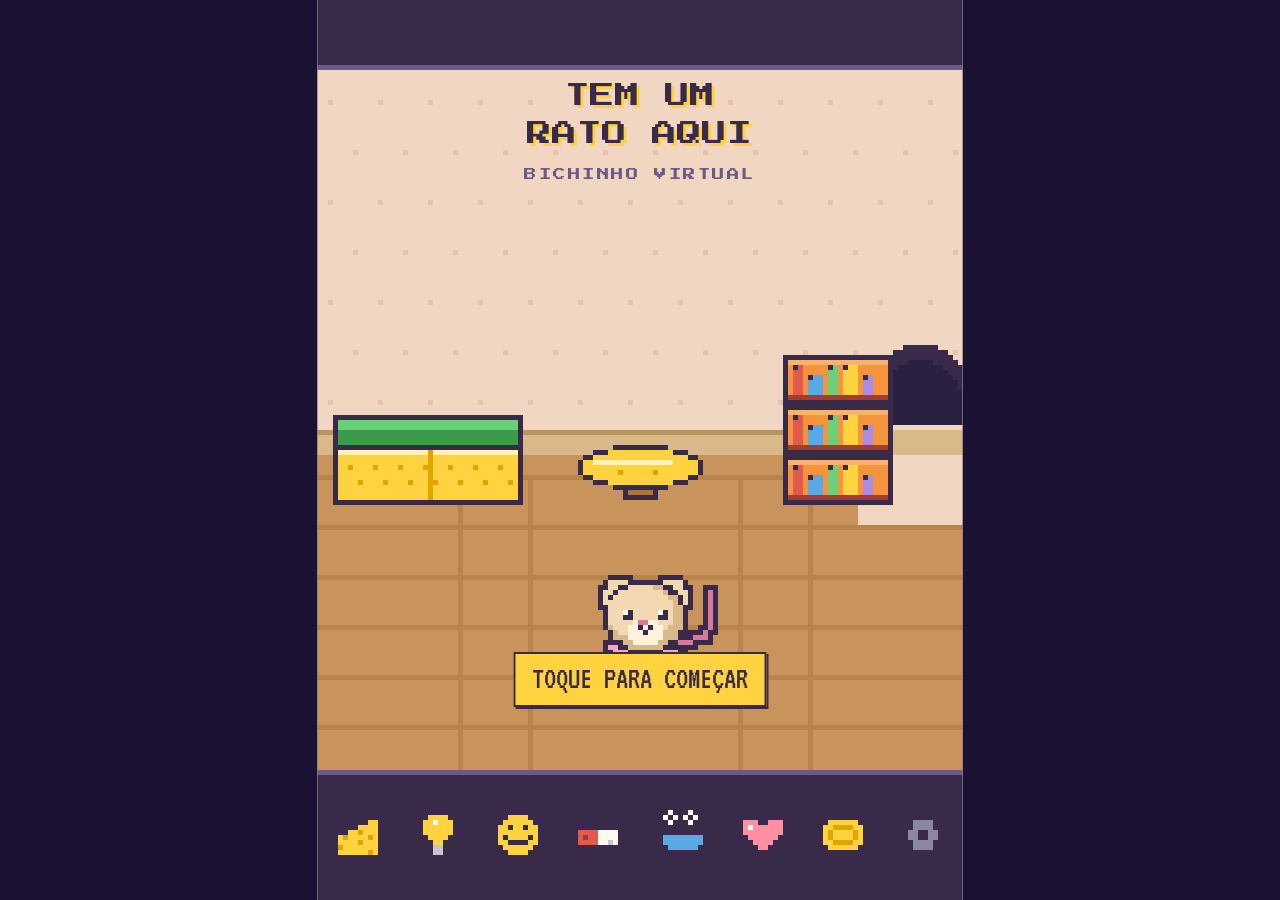
==== commit 1b848e7e: "v10.1: sono enche em 3h (fosforo) e 1h30 (cama de boneca) Co-Authored-By: Claude Fable 5.1 <noreply@" ====
--- a/index.html
+++ b/index.html
@@ -2214,7 +2214,8 @@
   if (S.decor.includes('cofre')) S.bank = Math.min(S.decorTier && S.decorTier.cofre ? 24 : 12, (S.bank || 0) + h);
   S.hygiene = clamp(S.hygiene - (3.5 + S.poops * 0.7) * h * (hasUpgrade('pia') ? 0.7 : 1));
   if (S.sleeping){
-    S.energy = clamp(S.energy + (hasUpgrade('cama') ? 32 : 25) * h);
+    /* enche do zero em 3 h na caixa de fosforo e em 1 h 30 na cama de boneca */
+    S.energy = clamp(S.energy + (hasUpgrade('cama') ? 100 / 1.5 : 100 / 3) * h);
     if (S.energy >= 100){ S.sleeping = false; S.pending.push('woke'); addXp(8); }
   } else {
     S.energy = clamp(S.energy - 6 * h);
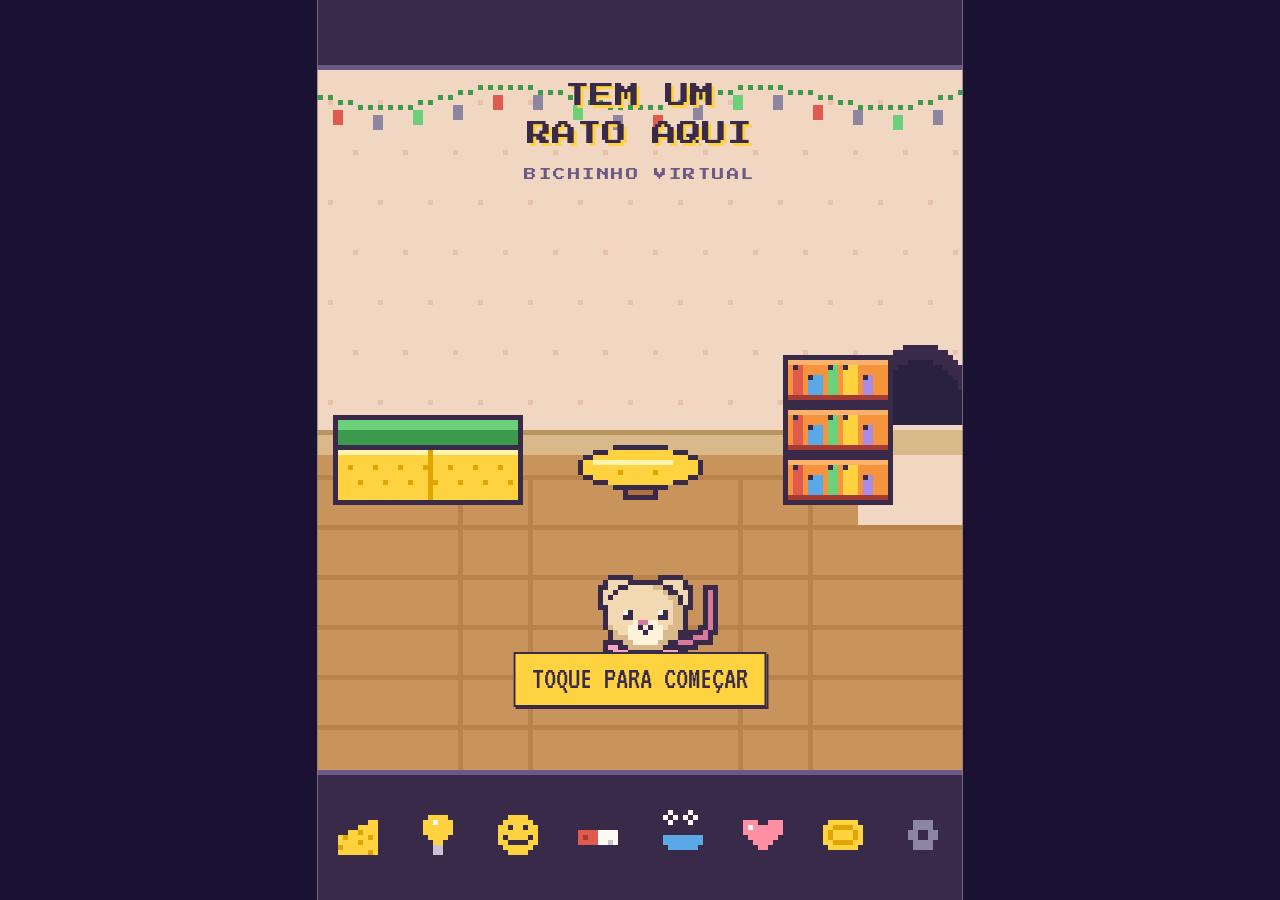
==== commit 011a7575: "v11: comportamentos ociosos, falas, comida favorita, cocegas e cafune, truques, dias seguidos, event" ====
--- a/index.html
+++ b/index.html
@@ -59,6 +59,12 @@
 .topbar .lvl i{display:block;width:4.5em;height:.45em;border:1px solid #fffaf0;background:#1b1233}
 .topbar .lvl b{display:block;height:100%;background:#3fb7a0}
 .opt .star{width:.7em;height:.7em;margin-left:4px;image-rendering:pixelated;vertical-align:middle}
+.medals{display:flex;flex-wrap:wrap;gap:4px}
+.medal{font-size:.72em;border:2px solid #3a2a4a;padding:1px 5px;background:#e9dfc9;color:#6b5a86;opacity:.6}
+.medal.on{background:#ffd23f;color:#3a2a4a;opacity:1}
+.sellmode{appearance:none;border:2px solid #3a2a4a;background:#e9dfc9;color:#3a2a4a;font-family:"Press Start 2P",monospace;font-size:.34em;padding:3px 6px;cursor:pointer}
+.sellmode.on{background:#e05a4e;color:#fffaf0}
+label.opt{cursor:pointer}
 .topbar .coins img{width:1.8em;height:1.8em;image-rendering:pixelated}
 .nav{
   position:absolute;top:44%;width:2em;height:3em;
@@ -1177,6 +1183,15 @@
       break;
     case 'wow':
       eyesNormal(); rect(ctx, cx - 1, my, 3, 3, K); rect(ctx, cx, my + 1, 1, 1, PAL.P); break;
+    case 'dead':
+      px(ctx, cx - 5, ey, K); px(ctx, cx - 3, ey, K); px(ctx, cx - 4, ey + 1, K); px(ctx, cx - 5, ey + 2, K); px(ctx, cx - 3, ey + 2, K);
+      px(ctx, cx + 3, ey, K); px(ctx, cx + 5, ey, K); px(ctx, cx + 4, ey + 1, K); px(ctx, cx + 3, ey + 2, K); px(ctx, cx + 5, ey + 2, K);
+      rect(ctx, cx - 1, my, 3, 1, K); rect(ctx, cx, my + 1, 2, 2, PAL.P); break;
+    case 'laugh':
+      px(ctx, cx - 5, ey + 1, K); px(ctx, cx - 4, ey, K); px(ctx, cx - 3, ey, K); px(ctx, cx - 2, ey + 1, K);
+      px(ctx, cx + 2, ey + 1, K); px(ctx, cx + 3, ey, K); px(ctx, cx + 4, ey, K); px(ctx, cx + 5, ey + 1, K);
+      rect(ctx, cx - 2, my, 5, 3, K); rect(ctx, cx - 1, my + 1, 3, 1, PAL.P); rect(ctx, cx - 1, my, 3, 1, PAL.w);
+      blush(); break;
     case 'eat':
       eyesNormal();
       if (Math.floor(t / 180) % 2 === 0){ rect(ctx, cx - 1, my, 3, 2, K); }
@@ -1350,7 +1365,7 @@
     if (skin.spots){ fillEllipse(ctx, bcx + brx - 4, bcy - 2, 3, 2, skin.spots); }
     if (skin.hood){ rect(ctx, bcx - 1, bcy - bry + 1, 3, Math.round(bry * 0.9), skin.hood); }
     if (o.outfit) drawOutfit(ctx, o.outfit, {cx:bcx, cy:bcy, rx:brx, ry:bry, top:bcy - bry + 1, bottom:bcy + bry - 2, arms:[], feetY:y - 2});
-    if (o.holding){
+    if (o.holding || o.armsUp){
       oEllipse(ctx, x - 5, hcy + HRY, 2, 2, skin.fur, K); oEllipse(ctx, x + 5, hcy + HRY, 2, 2, skin.fur, K);
     } else {
       oEllipse(ctx, bcx - brx + 1, bcy, 2, 3, skin.sh, K); oEllipse(ctx, bcx + brx - 1, bcy, 2, 3, skin.sh, K);
@@ -1371,7 +1386,7 @@
       drawOutfit(ctx, o.outfit, {cx:hcx, cy:hcy, rx:HRX, ry:HRY, top:hcy + 3, bottom:hcy + HRY - 2, arms:[], feetY:y - 2});
     }
     if (stage === 'young'){
-      if (o.holding){ oEllipse(ctx, x - 6, hcy + 3, 2, 2, skin.fur, K); oEllipse(ctx, x + 6, hcy + 3, 2, 2, skin.fur, K); }
+      if (o.holding || o.armsUp){ oEllipse(ctx, x - 6, hcy + 3, 2, 2, skin.fur, K); oEllipse(ctx, x + 6, hcy + 3, 2, 2, skin.fur, K); }
       else {
         oEllipse(ctx, bcx - brx + 1, bcy + 3, 2, 2, skin.sh, K); oEllipse(ctx, bcx + brx - 1, bcy + 3, 2, 2, skin.sh, K);
         if (o.outfit) drawOutfit(ctx, o.outfit, {cx:bcx, cy:bcy, rx:0, ry:0, top:1, bottom:0, arms:[[bcx - brx + 1, bcy + 3], [bcx + brx - 1, bcy + 3]], feetY:y - 2});
@@ -1460,20 +1475,523 @@
   let xx = x, i = 0;
   while (xx < x + w - 2){ const bw = 2 + (i % 2); const bh = h - (i % 3 === 1 ? 2 : 0); rect(ctx, xx, y + h - bh, bw, bh, cols[i % cols.length]); px(ctx, xx, y + h - bh, K); xx += bw + 1; i++; }
 }
-/* vista da janela: ceu conforme a hora de verdade */
+/* vista da janela: ceu conforme a hora de verdade e o clima do dia */
 function drawWindowView(ctx, x, y, w, h, t, cat){
   const hr = new Date().getHours() + new Date().getMinutes() / 60;
   const night = hr < 6 || hr >= 19, dusk = !night && (hr < 7 || hr >= 17);
-  rect(ctx, x, y, w, h, night ? '#1b1233' : dusk ? '#f5b06c' : '#9ad4f5');
-  if (night){ px(ctx, x + 3, y + 3, PAL.w); px(ctx, x + w - 5, y + 5, PAL.w); px(ctx, x + w / 2, y + 2, PAL.w); fillEllipse(ctx, x + w - 6, y + 6, 3, 3, '#fff3b0'); }
-  else { fillEllipse(ctx, x + w - 6, y + 5, 3, 3, dusk ? PAL.o : PAL.y); }
-  rect(ctx, x, y + h - 4, w, 4, night ? '#2f4149' : '#6ccf7a'); rect(ctx, x, y + h - 4, w, 1, night ? '#3c5361' : '#3c9a4c');
+  const wt = typeof todayWeather === 'function' ? todayWeather() : 'sol';
+  const gray = wt === 'chuva' || wt === 'neve';
+  rect(ctx, x, y, w, h, night ? (gray ? '#141020' : '#1b1233') : gray ? '#9aa4b8' : dusk ? '#f5b06c' : '#9ad4f5');
+  if (night && !gray){ px(ctx, x + 3, y + 3, PAL.w); px(ctx, x + w - 5, y + 5, PAL.w); px(ctx, x + w / 2, y + 2, PAL.w); fillEllipse(ctx, x + w - 6, y + 6, 3, 3, '#fff3b0'); }
+  else if (!night && !gray){ fillEllipse(ctx, x + w - 6, y + 5, 3, 3, dusk ? PAL.o : PAL.y); }
+  if (wt === 'nuvens' || gray){ const cc = gray ? '#c9c3d6' : PAL.w; fillEllipse(ctx, x + 6, y + 5, 5, 2, cc); fillEllipse(ctx, x + w - 8, y + 8, 6, 2, cc); }
+  const now = performance.now();
+  if (wt === 'chuva') for (let i = 0; i < 6; i++){ const dy = ((now / 50) + i * 9) % (h - 4); px(ctx, x + 2 + ((i * 7) % (w - 4)), y + dy, '#5aa9e6'); }
+  if (wt === 'neve') for (let i = 0; i < 6; i++){ const dy = ((now / 120) + i * 9) % (h - 4); px(ctx, x + 2 + ((i * 7 + Math.floor(dy / 6)) % (w - 4)), y + dy, PAL.w); }
+  rect(ctx, x, y + h - 4, w, 4, wt === 'neve' ? '#eaf6fa' : night ? '#2f4149' : '#6ccf7a'); rect(ctx, x, y + h - 4, w, 1, wt === 'neve' ? '#c9d9e6' : night ? '#3c5361' : '#3c9a4c');
   if (t != null){
     const bx = x + ((t / 40) % (w + 10)) - 5;
-    if (!cat){ px(ctx, bx, y + 6, K); px(ctx, bx + 1, y + 5, K); px(ctx, bx + 2, y + 6, K); px(ctx, bx + 6, y + 9, K); px(ctx, bx + 7, y + 8, K); px(ctx, bx + 8, y + 9, K); }
+    if (!cat && wt !== 'chuva'){ px(ctx, bx, y + 6, K); px(ctx, bx + 1, y + 5, K); px(ctx, bx + 2, y + 6, K); px(ctx, bx + 6, y + 9, K); px(ctx, bx + 7, y + 8, K); px(ctx, bx + 8, y + 9, K); }
   }
   if (cat){ const c = spriteCanvas('gato'); if (c) ctx.drawImage(c, x + Math.floor((w - 16) / 2), y + h - 4 - 12); }
 }
+/* ---- desenho dos moveis: (ctx, x, y, w, h, o) ; x,y = canto superior esquerdo; o = {night, t, active, cat, on} ---- */
+const FDRAW = {
+  /* SALA */
+  sofa_esponja(ctx, x, y, w, h){
+    box(ctx, x, y, w, 7, PAL.E, K); rect(ctx, x + 1, y + 1, w - 2, 2, PAL.e);
+    box(ctx, x, y + 6, w, h - 6, PAL.y, K); rect(ctx, x + 1, y + 7, w - 2, 1, '#fff3b0');
+    for (let i = x + 3; i < x + w - 3; i += 5){ px(ctx, i, y + 10, PAL.Y); px(ctx, i + 2, y + 13, PAL.Y); }
+    rect(ctx, x + Math.floor(w / 2), y + 7, 1, h - 8, PAL.Y);
+  },
+  sofa_mini(ctx, x, y, w, h){
+    box(ctx, x + 3, y, w - 6, 9, PAL.r, K); rect(ctx, x + 4, y + 1, w - 8, 1, '#f08a7e');
+    box(ctx, x, y + 5, 6, h - 7, PAL.R, K); box(ctx, x + w - 6, y + 5, 6, h - 7, PAL.R, K);
+    box(ctx, x + 5, y + 8, w - 10, h - 10, PAL.r, K);
+    rect(ctx, x + Math.floor(w / 2), y + 9, 1, h - 12, PAL.R); rect(ctx, x + 6, y + 9, w - 12, 1, '#f08a7e');
+    rect(ctx, x + 2, y + h - 2, 3, 2, K); rect(ctx, x + w - 5, y + h - 2, 3, 2, K);
+  },
+  mesinha_tampa(ctx, x, y, w, h){
+    const cx = x + Math.floor(w / 2);
+    box(ctx, cx - 3, y + 6, 7, h - 7, PAL.n, K);
+    oEllipse(ctx, cx, y + 4, Math.floor(w / 2) - 1, 3, PAL.y, K); rect(ctx, cx - Math.floor(w / 2) + 3, y + 3, w - 8, 1, '#fff3b0');
+    px(ctx, cx - 4, y + 5, PAL.Y); px(ctx, cx + 3, y + 5, PAL.Y);
+  },
+  mesinha_madeira(ctx, x, y, w, h){
+    box(ctx, x, y + 3, w, 4, PAL.n, K); rect(ctx, x + 1, y + 4, w - 2, 1, '#d19a63');
+    box(ctx, x + 2, y + 6, 3, h - 6, PAL.N, K); box(ctx, x + w - 5, y + 6, 3, h - 6, PAL.N, K);
+    box(ctx, x + w - 10, y - 2, 5, 5, PAL.b, K); px(ctx, x + w - 9, y - 1, '#9ad4f5');
+  },
+  estante_fosforo(ctx, x, y, w, h){
+    for (let i = 0; i < 3; i++){
+      const yy = y + i * 10;
+      box(ctx, x, yy, w, 10, PAL.o, K); rect(ctx, x + 1, yy + 1, w - 2, 1, '#f9b36c'); rect(ctx, x + 1, yy + 8, w - 2, 1, PAL.R);
+      books(ctx, x + 2, yy + 2, w - 4, 6);
+    }
+  },
+  estante_madeira(ctx, x, y, w, h){
+    box(ctx, x, y, w, h, PAL.n, K); rect(ctx, x + 1, y + 1, 1, h - 2, '#d19a63');
+    for (let i = 0; i < 3; i++){ const yy = y + 2 + i * 10; rect(ctx, x + 2, yy, w - 4, 8, PAL.N); books(ctx, x + 3, yy + 1, w - 6, 7); rect(ctx, x + 1, yy + 8, w - 2, 2, PAL.n); }
+    rect(ctx, x + 1, y + h - 2, w - 2, 1, PAL.N);
+  },
+  /* QUARTO */
+  cama_fosforo(ctx, x, y, w, h){
+    box(ctx, x, y + 7, w, h - 7, PAL.o, K); rect(ctx, x + 1, y + 8, w - 2, 1, '#f9b36c');
+    rect(ctx, x + 1, y + h - 4, w - 2, 2, PAL.R); for (let i = x + 2; i < x + w - 2; i += 3) px(ctx, i, y + h - 3, '#c94a3f');
+    box(ctx, x + 2, y + 1, w - 4, 8, PAL.w, K);
+    box(ctx, x + 15, y + 1, w - 17, 8, PAL.b, K); for (let i = y + 3; i < y + 8; i += 3) rect(ctx, x + 16, i, w - 19, 1, PAL.B);
+    oEllipse(ctx, x + 8, y + 5, 5, 2, PAL.w, K); px(ctx, x + 6, y + 4, '#f6ecd2');
+  },
+  cama_boneca(ctx, x, y, w, h){
+    box(ctx, x, y, 7, h - 4, PAL.n, K); rect(ctx, x + 2, y + 2, 3, h - 8, PAL.N);
+    box(ctx, x + w - 5, y + 6, 5, h - 10, PAL.n, K);
+    box(ctx, x + 6, y + 7, w - 10, 10, PAL.w, K);
+    for (let yy = y + 8; yy < y + 16; yy += 4) for (let xx = x + 16; xx < x + w - 6; xx += 4){
+      const on = (((xx - x - 16) / 4 + (yy - y - 8) / 4) % 2) === 0;
+      rect(ctx, xx, yy, Math.min(4, x + w - 6 - xx), Math.min(4, y + 16 - yy), on ? PAL.p : PAL.y);
+    }
+    for (let xx = x + 16; xx < x + w - 6; xx += 4) rect(ctx, xx, y + 8, 1, 8, PAL.P);
+    rect(ctx, x + 16, y + 12, w - 22, 1, PAL.P);
+    oEllipse(ctx, x + 11, y + 11, 4, 3, PAL.w, K);
+    rect(ctx, x + 6, y + 17, w - 10, 2, PAL.N);
+    rect(ctx, x + 2, y + h - 4, 3, 4, K); rect(ctx, x + w - 5, y + h - 4, 3, 4, K);
+  },
+  comoda_caixa(ctx, x, y, w, h){
+    box(ctx, x, y + 2, w, h - 2, '#e0c9a3', K); rect(ctx, x + 1, y + 3, w - 2, 1, '#f0dcbb'); rect(ctx, x + 1, y + 6, w - 2, 1, '#b8955f');
+    box(ctx, x + 3, y + 8, w - 6, 5, '#e0c9a3', '#8a6a3f'); box(ctx, x + 3, y + 14, w - 6, 5, '#e0c9a3', '#8a6a3f');
+    rect(ctx, x + Math.floor(w / 2) - 1, y + 10, 2, 1, K); rect(ctx, x + Math.floor(w / 2) - 1, y + 16, 2, 1, K);
+  },
+  comoda_madeira(ctx, x, y, w, h){
+    box(ctx, x, y, w, h - 3, PAL.n, K); rect(ctx, x + 1, y + 1, w - 2, 1, '#d19a63');
+    for (let i = 0; i < 3; i++){ const yy = y + 3 + i * 6; box(ctx, x + 2, yy, w - 4, 6, PAL.n, PAL.N); rect(ctx, x + Math.floor(w / 2) - 1, yy + 2, 2, 2, PAL.y); }
+    rect(ctx, x + 2, y + h - 3, 3, 3, K); rect(ctx, x + w - 5, y + h - 3, 3, 3, K);
+  },
+  lum_tampinha(ctx, x, y, w, h){
+    const cx = x + Math.floor(w / 2);
+    for (let r = 0; r < 10; r++){ const hw = 3 + Math.round(r * 0.45); rect(ctx, cx - hw - 1, y + r, hw * 2 + 3, 1, K); rect(ctx, cx - hw, y + r, hw * 2 + 1, 1, r < 2 ? '#fff3b0' : PAL.y); }
+    rect(ctx, cx - 7, y + 10, 15, 1, K);
+    rect(ctx, cx - 1, y + 11, 3, h - 17, K); rect(ctx, cx, y + 11, 1, h - 17, PAL.G);
+    box(ctx, x + 1, y + h - 6, w - 2, 6, PAL.r, K); rect(ctx, x + 2, y + h - 5, w - 4, 1, '#f08a7e');
+    for (let i = x + 2; i < x + w - 2; i += 2) px(ctx, i, y + h - 2, PAL.R);
+  },
+  lum_abajur(ctx, x, y, w, h){
+    const cx = x + Math.floor(w / 2);
+    for (let r = 0; r < 12; r++){ const hw = 3 + Math.round(r * 0.36); rect(ctx, cx - hw - 1, y + r, hw * 2 + 3, 1, K); rect(ctx, cx - hw, y + r, hw * 2 + 1, 1, r < 2 ? '#fbd4e2' : PAL.p); }
+    rect(ctx, cx - 8, y + 12, 17, 1, K); for (let i = cx - 7; i <= cx + 7; i += 2) px(ctx, i, y + 13, PAL.P);
+    rect(ctx, cx - 1, y + 14, 3, h - 19, K); rect(ctx, cx, y + 14, 1, h - 19, PAL.G);
+    oEllipse(ctx, cx, y + h - 3, 6, 2, PAL.n, K); rect(ctx, cx - 3, y + h - 4, 6, 1, '#d19a63');
+  },
+  /* COZINHA */
+  gel_caixaleite(ctx, x, y, w, h){
+    const cx = x + Math.floor(w / 2);
+    for (let r = 0; r < 6; r++){ const hw = 3 + r; rect(ctx, cx - hw - 1, y + r, hw * 2 + 3, 1, K); rect(ctx, cx - hw, y + r, hw * 2 + 1, 1, PAL.w); }
+    rect(ctx, cx - 1, y + 1, 3, 1, K);
+    box(ctx, x, y + 5, w, h - 5, PAL.w, K);
+    rect(ctx, x + 1, y + 9, w - 2, 6, PAL.b); rect(ctx, x + 1, y + 10, w - 2, 1, '#8fc6ea');
+    oEllipse(ctx, cx, y + 12, 3, 1, PAL.w, PAL.b);
+    fillEllipse(ctx, x + 5, y + 20, 2, 1, K); fillEllipse(ctx, x + w - 6, y + 24, 2, 2, K);
+    rect(ctx, x + 1, y + 16, w - 2, 1, K); rect(ctx, x + w - 4, y + 18, 1, 6, K);
+  },
+  gel_mini(ctx, x, y, w, h){
+    box(ctx, x, y + 2, w, h - 4, '#bfe6d2', K);
+    rect(ctx, x + 1, y + 3, 1, h - 6, '#e6f7ee');
+    rect(ctx, x + 1, y + 13, w - 2, 1, K);
+    box(ctx, x + w - 6, y + 5, 3, 6, PAL.G, K); box(ctx, x + w - 6, y + 16, 3, 10, PAL.G, K);
+    drawSpr(ctx, 'queijo', x + 3, y + 19);
+    rect(ctx, x + 2, y + h - 2, 3, 2, K); rect(ctx, x + w - 5, y + h - 2, 3, 2, K);
+  },
+  fogao_lata(ctx, x, y, w, h){
+    const cx = x + Math.floor(w / 2);
+    box(ctx, x + 3, y + 9, w - 6, h - 9, PAL.g, K);
+    for (let yy = y + 12; yy < y + h - 2; yy += 3) rect(ctx, x + 4, yy, w - 8, 1, PAL.G);
+    rect(ctx, x + 4, y + 10, 1, h - 12, '#e3dff0');
+    oEllipse(ctx, cx, y + 9, Math.floor((w - 6) / 2), 2, PAL.G, K);
+    const fl = [[1, PAL.r], [1, PAL.o], [2, PAL.o], [2, PAL.y], [3, PAL.o], [3, PAL.y], [2, PAL.y], [1, PAL.y]];
+    fl.forEach((f, i) => rect(ctx, cx - f[0], y + i, f[0] * 2 + 1, 1, f[1]));
+    rect(ctx, cx - 3, y + 8, 7, 1, K);
+  },
+  fogao_mini(ctx, x, y, w, h){
+    box(ctx, x + 2, y, w - 4, 5, PAL.w, K); rect(ctx, x + 4, y + 2, 3, 1, PAL.b); rect(ctx, x + w - 7, y + 2, 3, 1, PAL.b);
+    box(ctx, x, y + 4, w, 6, PAL.x, K);
+    fillEllipse(ctx, x + 7, y + 7, 3, 1, PAL.R); px(ctx, x + 7, y + 7, PAL.y); fillEllipse(ctx, x + w - 8, y + 7, 3, 1, PAL.R); px(ctx, x + w - 8, y + 7, PAL.y);
+    box(ctx, x, y + 9, w, h - 9, PAL.w, K);
+    for (let i = 0; i < 4; i++) rect(ctx, x + 3 + i * 4, y + 11, 2, 2, PAL.r);
+    box(ctx, x + 2, y + 14, w - 4, h - 17, PAL.w, K); rect(ctx, x + 3, y + 15, w - 6, 1, PAL.G);
+    box(ctx, x + 5, y + 17, w - 10, h - 22, PAL.b, K); px(ctx, x + 6, y + 18, '#9ad4f5');
+    rect(ctx, x + 2, y + h - 2, 3, 2, K); rect(ctx, x + w - 5, y + h - 2, 3, 2, K);
+  },
+  mesa_carretel(ctx, x, y, w, h){
+    const cx = x + Math.floor(w / 2), R = Math.floor(w / 2) - 1;
+    oEllipse(ctx, cx, y + h - 4, R, 3, PAL.n, K);
+    box(ctx, cx - 7, y + 11, 15, h - 16, PAL.n, K); for (let yy = y + 13; yy < y + h - 6; yy += 2) rect(ctx, cx - 6, yy, 13, 1, PAL.N);
+    oEllipse(ctx, cx, y + 11, R, 3, PAL.n, K); rect(ctx, cx - R + 2, y + 10, R * 2 - 4, 1, '#d19a63');
+    oEllipse(ctx, cx, y + 7, 6, 2, PAL.w, K); drawSpr(ctx, 'queijo', cx - 4, y);
+  },
+  mesa_madeira(ctx, x, y, w, h){
+    box(ctx, x, y + 8, w, 6, '#e05a4e', K);
+    for (let xx = x + 1; xx < x + w - 1; xx += 3) for (let yy = y + 9; yy < y + 13; yy += 3)
+      if (((((xx - x - 1) / 3) + ((yy - y - 9) / 3)) % 2) === 0) rect(ctx, xx, yy, Math.min(3, x + w - 1 - xx), Math.min(3, y + 13 - yy), PAL.w);
+    box(ctx, x + 3, y + 13, 4, h - 13, PAL.n, K); box(ctx, x + w - 7, y + 13, 4, h - 13, PAL.n, K);
+    oEllipse(ctx, x + 13, y + 7, 7, 2, PAL.w, K); drawSpr(ctx, 'queijo', x + 9, y);
+    box(ctx, x + w - 12, y + 2, 6, 6, PAL.b, K); rect(ctx, x + w - 11, y + 3, 1, 3, '#9ad4f5'); rect(ctx, x + w - 6, y + 4, 2, 2, K);
+  },
+  /* BANHEIRO */
+  banheira_lata(ctx, x, y, w, h){
+    box(ctx, x, y + 4, w, h - 4, PAL.g, K);
+    rect(ctx, x + 2, y + 6, w - 4, 5, PAL.b); rect(ctx, x + 3, y + 7, 6, 1, '#9ad4f5'); px(ctx, x + w - 8, y + 8, '#9ad4f5');
+    for (let xx = x + 6; xx < x + w - 4; xx += 7) rect(ctx, xx, y + 12, 1, h - 14, PAL.G);
+    rect(ctx, x + 1, y + h - 3, w - 2, 1, PAL.G);
+    oEllipse(ctx, x + w - 5, y + 3, 3, 3, PAL.G, K); px(ctx, x + w - 5, y + 3, PAL.g);
+  },
+  banheira_porcelana(ctx, x, y, w, h){
+    box(ctx, x, y + 5, w, h - 9, PAL.w, K); rect(ctx, x + 1, y + 6, w - 2, 1, '#e3dff0');
+    rect(ctx, x + 3, y + 8, w - 6, 5, PAL.b); rect(ctx, x + 4, y + 9, 8, 1, '#9ad4f5'); px(ctx, x + w - 9, y + 10, '#9ad4f5');
+    box(ctx, x + 3, y + h - 4, 4, 4, PAL.Y, K); box(ctx, x + w - 7, y + h - 4, 4, 4, PAL.Y, K);
+    box(ctx, x + w - 8, y, 4, 7, PAL.G, K); box(ctx, x + w - 12, y, 7, 3, PAL.G, K);
+    rect(ctx, x + 5, y + 6, 5, 2, PAL.p);
+  },
+  pia_tampinha(ctx, x, y, w, h){
+    const cx = x + Math.floor(w / 2);
+    oEllipse(ctx, cx, y + 5, 6, 5, PAL.b, K); px(ctx, cx - 3, y + 3, PAL.w); px(ctx, cx - 2, y + 2, PAL.w);
+    oEllipse(ctx, cx, y + h - 2, 7, 2, PAL.n, K);
+    box(ctx, cx - 3, y + 16, 7, h - 19, PAL.n, K); for (let yy = y + 18; yy < y + h - 4; yy += 2) rect(ctx, cx - 2, yy, 5, 1, PAL.N);
+    oEllipse(ctx, cx, y + 15, 8, 3, PAL.r, K); fillEllipse(ctx, cx, y + 15, 5, 1, PAL.b); px(ctx, cx - 3, y + 15, '#9ad4f5');
+    rect(ctx, cx + 5, y + 12, 4, 2, PAL.p);
+  },
+  pia_espelho(ctx, x, y, w, h){
+    const cx = x + Math.floor(w / 2);
+    oEllipse(ctx, cx, y + 7, 9, 7, PAL.g, K); oEllipse(ctx, cx, y + 7, 7, 5, PAL.b, PAL.G);
+    px(ctx, cx - 4, y + 4, PAL.w); px(ctx, cx - 3, y + 3, PAL.w);
+    rect(ctx, cx - 1, y + 13, 2, 4, PAL.G); rect(ctx, cx - 1, y + 13, 4, 1, PAL.G);
+    box(ctx, x + 1, y + 16, w - 2, 6, PAL.w, K); rect(ctx, x + 3, y + 18, w - 6, 2, PAL.b);
+    box(ctx, x + 2, y + 22, w - 4, h - 22, PAL.g, K); rect(ctx, cx, y + 23, 1, h - 24, K);
+    px(ctx, cx - 3, y + 26, K); px(ctx, cx + 3, y + 26, K);
+  },
+  penico_dedal(ctx, x, y, w, h){
+    const cx = x + Math.floor(w / 2);
+    for (let r = 0; r < h; r++){ const hw = 5 + Math.round(r * 2 / h); rect(ctx, cx - hw - 1, y + r, hw * 2 + 3, 1, K); rect(ctx, cx - hw, y + r, hw * 2 + 1, 1, r < 2 || r === h - 1 ? PAL.G : PAL.g); }
+    for (let yy = y + 4; yy < y + h - 2; yy += 3) for (let xx = cx - 4 + (((yy - y - 4) / 3) % 2 ? 1 : 0); xx <= cx + 4; xx += 3) px(ctx, xx, yy, PAL.G);
+  },
+  privadinha(ctx, x, y, w, h){
+    box(ctx, x, y, 9, 12, PAL.w, K); rect(ctx, x + 1, y + 2, 7, 1, PAL.g);
+    rect(ctx, x + 9, y + 3, 2, 2, PAL.G);
+    box(ctx, x + 8, y + 16, 9, h - 16, PAL.w, K);
+    oEllipse(ctx, x + 12, y + 14, 7, 4, PAL.w, K); fillEllipse(ctx, x + 12, y + 14, 4, 2, PAL.b);
+    rect(ctx, x + 6, y + h - 2, 13, 2, K);
+  },
+  /* ---- decoracoes de parede ---- */
+  poster(ctx, x, y, w, h){
+    box(ctx, x, y, w, h, PAL.w, K);
+    rect(ctx, x + 2, y + 2, w - 4, h - 4, '#fff6e0'); rect(ctx, x + 2, y + 2, w - 4, 1, '#e3dff0'); rect(ctx, x + 2, y + 2, 1, h - 4, '#e3dff0');
+    const c = spriteCanvas('queijo'); if (c){ ctx.drawImage(c, x + Math.floor((w - 16) / 2), y + 5, 16, 16); }
+    rect(ctx, x + 3, y + h - 7, w - 6, 4, PAL.r);
+    for (let i = x + 5; i < x + w - 5; i += 3) rect(ctx, i, y + h - 6, 2, 2, PAL.w);
+    px(ctx, x + 1, y + 1, PAL.b); px(ctx, x + w - 2, y + 1, PAL.b); px(ctx, x + 1, y + h - 2, PAL.b); px(ctx, x + w - 2, y + h - 2, PAL.b);
+  },
+  quadro(ctx, x, y, w, h){
+    box(ctx, x, y, w, h, PAL.N, K); rect(ctx, x + 1, y + 1, w - 2, 1, '#d19a63'); rect(ctx, x + 1, y + 1, 1, h - 2, '#d19a63');
+    rect(ctx, x + 3, y + 3, w - 6, h - 6, PAL.b);
+    fillEllipse(ctx, x + w - 8, y + 7, 3, 3, PAL.y);
+    fillEllipse(ctx, x + 8, y + h - 5, 8, 4, PAL.e); fillEllipse(ctx, x + w - 9, y + h - 4, 9, 4, PAL.E);
+    rect(ctx, x + 3, y + h - 5, w - 6, 2, PAL.E);
+    px(ctx, x + 6, y + 6, PAL.w); px(ctx, x + 7, y + 6, PAL.w); px(ctx, x + 12, y + 8, PAL.w);
+  },
+  relogio(ctx, x, y, w, h){
+    const r = Math.floor(Math.min(w, h) / 2) - 1, cx = x + r + 1, cy = y + r + 1;
+    oEllipse(ctx, cx, cy, r, r, PAL.w, K); ringRows(ctx, cx, cy, r, r - 1, PAL.n);
+    px(ctx, cx, cy - r + 2, K); px(ctx, cx, cy + r - 2, K); px(ctx, cx - r + 2, cy, K); px(ctx, cx + r - 2, cy, K);
+    const d = new Date(), hm = (d.getHours() % 12) / 12 * Math.PI * 2 + d.getMinutes() / 60 * Math.PI / 6, mm = d.getMinutes() / 60 * Math.PI * 2;
+    const hand = (a, len, col) => { for (let s = 0; s <= len; s++) px(ctx, cx + Math.sin(a) * s, cy - Math.cos(a) * s, col); };
+    hand(hm, r - 4, K); hand(mm, r - 2, PAL.r); px(ctx, cx, cy, K);
+  },
+  prateleira(ctx, x, y, w, h){
+    const jars = [[PAL.y, PAL.Y], [PAL.p, PAL.P], [PAL.e, PAL.E]];
+    const jw = 7, gap = Math.floor((w - 2 - jars.length * jw) / (jars.length + 1));
+    jars.forEach((c, i) => {
+      const jx = x + 1 + gap + i * (jw + gap), jy = y;
+      rect(ctx, jx + 1, jy, jw - 2, 2, K);
+      box(ctx, jx, jy + 2, jw, h - 6, c[0], K); rect(ctx, jx + 1, jy + 4, 1, h - 9, '#fffaf0'); rect(ctx, jx + 2, jy + h - 6, jw - 4, 1, c[1]);
+    });
+    box(ctx, x, y + h - 4, w, 4, PAL.n, K); rect(ctx, x + 1, y + h - 2, w - 2, 1, PAL.N);
+  },
+  toalha(ctx, x, y, w, h){
+    rect(ctx, x + Math.floor(w / 2) - 1, y, 3, 3, PAL.G); px(ctx, x + Math.floor(w / 2), y + 1, K);
+    box(ctx, x, y + 3, w, h - 3, PAL.p, K);
+    for (let yy = y + 6; yy < y + h - 2; yy += 4) rect(ctx, x + 1, yy, w - 2, 1, PAL.w);
+    rect(ctx, x + 1, y + h - 3, w - 2, 1, PAL.P); rect(ctx, x + Math.floor(w / 2), y + 4, 1, h - 6, PAL.P);
+  },
+  planta(ctx, x, y, w, h){ const c = spriteCanvas('planta'); if (c) ctx.drawImage(c, x, y + h - c.height); },
+  planta_vaso(ctx, x, y, w, h){
+    const cx = x + Math.floor(w / 2);
+    box(ctx, x + 2, y + h - 8, w - 4, 8, PAL.o, K); rect(ctx, x + 1, y + h - 9, w - 2, 2, PAL.R); rect(ctx, x + 3, y + h - 6, 1, 4, '#f9b36c');
+    rect(ctx, cx, y + 4, 1, h - 12, PAL.E);
+    fillEllipse(ctx, cx - 3, y + 8, 3, 2, PAL.e); fillEllipse(ctx, cx + 3, y + 10, 3, 2, PAL.e);
+    fillEllipse(ctx, cx, y + 3, 3, 3, PAL.p); px(ctx, cx, y + 3, PAL.y);
+  },
+  poster_papel(ctx, x, y, w, h){
+    box(ctx, x, y + 1, w, h - 1, '#fff6e0', K);
+    const c = spriteCanvas('queijo'); if (c){ ctx.drawImage(c, x + Math.floor((w - 12) / 2), y + 6, 12, 12); }
+    for (let i = x + 4; i < x + w - 4; i += 4) rect(ctx, i, y + h - 7, 2, 1, PAL.k);
+    for (let i = x + 3; i < x + w - 3; i += 5) rect(ctx, i, y + h - 4, 3, 1, PAL.k);
+    rect(ctx, x - 1, y, 5, 3, '#c9c3d6'); rect(ctx, x + w - 4, y, 5, 3, '#c9c3d6');
+  },
+  quadro_papelao(ctx, x, y, w, h){
+    box(ctx, x, y, w, h, '#e0c9a3', K); rect(ctx, x + 1, y + 1, w - 2, 1, '#f0dcbb');
+    rect(ctx, x + 3, y + 3, w - 6, h - 6, PAL.b);
+    fillEllipse(ctx, x + w - 8, y + 7, 3, 3, PAL.y);
+    fillEllipse(ctx, x + 8, y + h - 5, 8, 4, PAL.e); rect(ctx, x + 3, y + h - 5, w - 6, 2, PAL.E);
+  },
+  relogio_tampa(ctx, x, y, w, h){
+    const r = Math.floor(Math.min(w, h) / 2) - 1, cx = x + r + 1, cy = y + r + 1;
+    oEllipse(ctx, cx, cy, r, r, PAL.y, K); ringRows(ctx, cx, cy, r, r - 1, PAL.Y);
+    px(ctx, cx, cy - r + 2, K); px(ctx, cx, cy + r - 2, K); px(ctx, cx - r + 2, cy, K); px(ctx, cx + r - 2, cy, K);
+    const d = new Date(), hm = (d.getHours() % 12) / 12 * Math.PI * 2 + d.getMinutes() / 60 * Math.PI / 6, mm = d.getMinutes() / 60 * Math.PI * 2;
+    const hand = (a, len, col) => { for (let s = 0; s <= len; s++) px(ctx, cx + Math.sin(a) * s, cy - Math.cos(a) * s, col); };
+    hand(hm, r - 4, K); hand(mm, r - 2, K); px(ctx, cx, cy, K);
+  },
+  prateleira_palito(ctx, x, y, w, h){
+    const jars = [[PAL.y, PAL.Y], [PAL.p, PAL.P]];
+    const jw = 6, gap = Math.floor((w - 2 - jars.length * jw) / (jars.length + 1));
+    jars.forEach((c, i) => { const jx = x + 1 + gap + i * (jw + gap); rect(ctx, jx + 1, y + 2, jw - 2, 1, K); box(ctx, jx, y + 3, jw, h - 8, c[0], K); rect(ctx, jx + 1, y + 4, 1, h - 11, '#fffaf0'); });
+    for (let i = 0; i < 3; i++) rect(ctx, x, y + h - 5 + i, w, 1, i === 1 ? '#d19a63' : PAL.n);
+    rect(ctx, x, y + h - 5, w, 1, K); rect(ctx, x, y + h - 2, w, 1, K); rect(ctx, x + 2, y + h - 2, 1, 2, K); rect(ctx, x + w - 3, y + h - 2, 1, 2, K);
+  },
+  toalha_pano(ctx, x, y, w, h){
+    px(ctx, x + Math.floor(w / 2), y, K); px(ctx, x + Math.floor(w / 2), y + 1, PAL.G);
+    box(ctx, x, y + 2, w, h - 4, PAL.w, K);
+    for (let yy = y + 5; yy < y + h - 4; yy += 3) rect(ctx, x + 1, yy, w - 2, 1, PAL.b);
+    rect(ctx, x + 1, y + h - 3, w - 2, 1, '#e3dff0');
+  },
+  rolha(ctx, x, y, w, h){ box(ctx, x, y + 1, w, h - 1, PAL.n, K); rect(ctx, x + 1, y + 2, w - 2, 1, '#d19a63'); px(ctx, x + 2, y + 4, PAL.N); px(ctx, x + w - 3, y + 3, PAL.N); },
+  patinho(ctx, x, y, w, h){ const c = spriteCanvas('patinho'); if (c) ctx.drawImage(c, x, y + h - c.height); },
+  tapete_retalho(ctx, x, y, w, h){
+    rect(ctx, x, y, w, h, K); rect(ctx, x + 1, y + 1, w - 2, h - 2, '#e05a4e');
+    rect(ctx, x + 3, y + 3, w - 6, h - 6, '#f5943c'); rect(ctx, x + 5, y + 5, w - 10, h - 10, '#ffd23f');
+  },
+  tapete_felpudo(ctx, x, y, w, h){
+    const cx = x + Math.floor(w / 2), cy = y + Math.floor(h / 2);
+    oEllipse(ctx, cx, cy, Math.floor(w / 2) - 1, Math.floor(h / 2) - 1, PAL.p, K);
+    for (let i = 0; i < 12; i++){ const a = i / 12 * Math.PI * 2; px(ctx, cx + Math.cos(a) * (w / 2 - 2), cy + Math.sin(a) * (h / 2 - 2), PAL.P); }
+    fillEllipse(ctx, cx, cy, Math.floor(w / 4), Math.floor(h / 4), '#fbd4e2');
+  },
+  tapete_banho_simples(ctx, x, y, w, h){ rect(ctx, x, y, w, h, K); rect(ctx, x + 1, y + 1, w - 2, h - 2, '#5aa9e6'); rect(ctx, x + 3, y + 3, w - 6, h - 6, '#9ad4f5'); },
+  tapete_banho_felpudo(ctx, x, y, w, h){
+    rect(ctx, x, y, w, h, K); rect(ctx, x + 1, y + 1, w - 2, h - 2, '#bfe6ff');
+    for (let yy = y + 2; yy < y + h - 1; yy += 2) for (let xx = x + 2 + ((yy - y) % 4 ? 1 : 0); xx < x + w - 1; xx += 2) px(ctx, xx, yy, '#9ad4f5');
+    for (let xx = x + 1; xx < x + w - 1; xx += 2){ px(ctx, xx, y - 1, PAL.w); px(ctx, xx, y + h, PAL.w); }
+  },
+  /* ---- interativos ---- */
+  roda(ctx, x, y, w, h){
+    const r = Math.floor(Math.min(w, h - 6) / 2) - 1, cx = x + Math.floor(w / 2), cy = y + r + 1;
+    rect(ctx, cx - 1, cy, 3, h - 4 - (cy - y), PAL.N); rect(ctx, cx - 2, cy, 5, 1, K);
+    drawWheelBack(ctx, cx, cy, r); drawWheelFront(ctx, cx, cy, r, 0.3);
+    box(ctx, cx - 8, y + h - 5, 17, 5, PAL.N, K);
+  },
+  roda_petshop(ctx, x, y, w, h){
+    const r = Math.floor(Math.min(w, h - 6) / 2) - 1, cx = x + Math.floor(w / 2), cy = y + r + 1, col = WHEEL_COLORS[1];
+    rect(ctx, cx - 1, cy, 3, h - 4 - (cy - y), PAL.R); rect(ctx, cx - 2, cy, 5, 1, K);
+    drawWheelBack(ctx, cx, cy, r, col); drawWheelFront(ctx, cx, cy, r, 0.3, null, col);
+    box(ctx, cx - 8, y + h - 5, 17, 5, col.base, K);
+  },
+  bebedouro_pet(ctx, x, y, w, h, o){
+    const cx = x + Math.floor(w / 2);
+    rect(ctx, cx - 4, y, 9, 1, PAL.G); rect(ctx, cx, y, 1, 3, PAL.G);
+    box(ctx, x + 1, y + 3, w - 2, h - 10, '#eaf6fa', K); rect(ctx, x + 2, y + 4, 1, h - 12, PAL.w);
+    const lvl = o && o.active ? 0.55 : 0.7;
+    rect(ctx, x + 2, y + 3 + Math.round((h - 10) * (1 - lvl)), w - 4, Math.round((h - 10) * lvl) - 1, PAL.b);
+    if (o && o.active && o.t != null){ const bt = Math.floor(o.t / 200) % 4; px(ctx, cx - 1, y + h - 12 - bt * 3, '#dff3ff'); px(ctx, cx + 1, y + h - 8 - bt * 2, '#dff3ff'); }
+    box(ctx, cx - 3, y + 2, 7, 3, PAL.b, K);
+    rect(ctx, cx - 1, y + h - 7, 3, 7, K); rect(ctx, cx, y + h - 7, 1, 6, PAL.r);
+  },
+  bebedouro_petshop(ctx, x, y, w, h, o){
+    const cx = x + Math.floor(w / 2);
+    rect(ctx, cx - 5, y + 2, 11, 2, PAL.G); rect(ctx, cx - 5, y + 4, 2, 6, PAL.G);
+    for (let r = 0; r < 4; r++){ const hw = 2 + r; rect(ctx, cx - hw - 1, y + 4 + r, hw * 2 + 3, 1, K); rect(ctx, cx - hw, y + 4 + r, hw * 2 + 1, 1, '#eaf6fa'); }
+    box(ctx, x + 1, y + 8, w - 2, h - 15, '#eaf6fa', K); rect(ctx, x + 2, y + 9, 1, h - 17, PAL.w);
+    const lvl = o && o.active ? 0.5 : 0.65;
+    rect(ctx, x + 2, y + 8 + Math.round((h - 15) * (1 - lvl)), w - 4, Math.round((h - 15) * lvl) - 1, PAL.b);
+    if (o && o.active && o.t != null){ const bt = Math.floor(o.t / 200) % 4; px(ctx, cx, y + h - 12 - bt * 3, '#dff3ff'); }
+    box(ctx, cx - 3, y, 7, 4, PAL.r, K);
+    rect(ctx, cx - 1, y + h - 7, 3, 7, K); rect(ctx, cx, y + h - 7, 1, 6, PAL.G);
+  },
+  pote_maionese(ctx, x, y, w, h){
+    box(ctx, x, y + h - 4, w, 4, PAL.n, K);
+    box(ctx, x + 2, y + 2, w - 4, h - 6, '#eaf6fa', K); rect(ctx, x + 3, y + 3, 1, h - 8, PAL.w);
+    rect(ctx, x + 3, y + h - 10, w - 6, 5, PAL.y); px(ctx, x + 5, y + h - 9, PAL.Y); px(ctx, x + w - 6, y + h - 8, PAL.Y);
+    box(ctx, x + 1, y, w - 2, 3, PAL.G, K);
+  },
+  pote_biscoito(ctx, x, y, w, h){
+    box(ctx, x, y + h - 4, w, 4, PAL.n, K);
+    box(ctx, x + 2, y + 3, w - 4, h - 7, PAL.p, K); rect(ctx, x + 3, y + 4, 1, h - 9, '#fbd4e2');
+    rect(ctx, x + 4, y + 7, w - 8, 4, PAL.w); px(ctx, x + 6, y + 8, PAL.n); px(ctx, x + 8, y + 8, PAL.n); px(ctx, x + 7, y + 9, PAL.n);
+    box(ctx, x + 1, y, w - 2, 4, PAL.P, K); px(ctx, x + Math.floor(w / 2), y - 1, K);
+  },
+  rede_meia(ctx, x, y, w, h, o){
+    const sw = o && o.active ? Math.round(Math.sin((o.t || 0) / 400) * 2) : 0;
+    rect(ctx, x, y, 2, 3, PAL.G); rect(ctx, x + w - 2, y, 2, 3, PAL.G);
+    for (let i = 0; i <= 8; i++){ const q = i / 8; px(ctx, x + 1 + (w / 2 - 6 - 1) * q, y + 2 + 5 * q, K); px(ctx, x + w - 2 - (w / 2 - 6 - 1) * q, y + 2 + 5 * q, K); }
+    const bx = x + Math.floor(w / 2) - 10 + sw, by = y + 6;
+    box(ctx, bx, by, 20, h - 8, PAL.g, K); rect(ctx, bx + 1, by + 1, 18, 1, '#e3dff0');
+    rect(ctx, bx + 2, by + h - 11, 16, 1, PAL.G); box(ctx, bx + 14, by + 2, 6, h - 10, PAL.w, K);
+  },
+  rede_pet(ctx, x, y, w, h, o){
+    const sw = o && o.active ? Math.round(Math.sin((o.t || 0) / 400) * 2) : 0;
+    rect(ctx, x, y, 2, 3, PAL.G); rect(ctx, x + w - 2, y, 2, 3, PAL.G);
+    for (let i = 0; i <= 8; i++){ const q = i / 8; px(ctx, x + 1 + (w / 2 - 12) * q, y + 2 + 5 * q, PAL.N); px(ctx, x + w - 2 - (w / 2 - 12) * q, y + 2 + 5 * q, PAL.N); }
+    const bx = x + Math.floor(w / 2) - 12 + sw, by = y + 6;
+    for (let r = 0; r < h - 8; r++){ const hw = 12 - Math.round(r * 0.5); rect(ctx, bx + 12 - hw - 1, by + r, hw * 2 + 3, 1, K); rect(ctx, bx + 12 - hw, by + r, hw * 2 + 1, 1, (r % 3 === 1) ? PAL.w : PAL.p); }
+  },
+  casinha_sapato(ctx, x, y, w, h, o){
+    box(ctx, x, y + 4, w, h - 4, '#e0c9a3', K); rect(ctx, x + 1, y + 5, w - 2, 1, '#f0dcbb');
+    box(ctx, x - 1, y, w + 2, 5, '#c9ad80', K);
+    fillEllipse(ctx, x + Math.floor(w / 2), y + h - 8, 6, 6, K); fillEllipse(ctx, x + Math.floor(w / 2), y + h - 8, 5, 5, '#2a2140');
+    if (o && o.hidden){ const bl = Math.floor((o.t || 0) / 1500) % 5 === 0; if (!bl){ rect(ctx, x + Math.floor(w / 2) - 3, y + h - 9, 2, 2, PAL.w); rect(ctx, x + Math.floor(w / 2) + 2, y + h - 9, 2, 2, PAL.w); } }
+  },
+  casinha_madeira(ctx, x, y, w, h, o){
+    const cx = x + Math.floor(w / 2);
+    box(ctx, x + 2, y + 8, w - 4, h - 8, PAL.n, K); rect(ctx, x + 3, y + 9, 1, h - 10, '#d19a63');
+    for (let r = 0; r < 9; r++){ const hw = Math.round((w / 2) * r / 8); rect(ctx, cx - hw - 1, y + r, hw * 2 + 3, 1, K); rect(ctx, cx - hw, y + r, hw * 2 + 1, 1, r % 2 ? PAL.R : PAL.r); }
+    box(ctx, x + w - 9, y + 11, 5, 5, PAL.y, K); rect(ctx, x + w - 7, y + 11, 1, 5, K); rect(ctx, x + w - 9, y + 13, 5, 1, K);
+    fillEllipse(ctx, cx - 3, y + h - 7, 6, 6, K); fillEllipse(ctx, cx - 3, y + h - 7, 5, 5, '#2a2140');
+    if (o && o.hidden){ const bl = Math.floor((o.t || 0) / 1500) % 5 === 0; if (!bl){ rect(ctx, cx - 6, y + h - 8, 2, 2, PAL.w); rect(ctx, cx - 1, y + h - 8, 2, 2, PAL.w); } }
+  },
+  roer_rolha(ctx, x, y, w, h){
+    box(ctx, x, y, w, h, PAL.n, K); rect(ctx, x + 1, y + 1, w - 2, 1, '#d19a63');
+    rect(ctx, x + 1, y + 2, 1, h - 3, PAL.N); rect(ctx, x + w - 2, y + 2, 1, h - 3, PAL.N);
+    px(ctx, x + 4, y + 3, PAL.N); px(ctx, x + 7, y + 5, PAL.N); px(ctx, x + 5, y + 6, PAL.N);
+  },
+  roer_osso(ctx, x, y, w, h){
+    const cy = y + Math.floor(h / 2);
+    oEllipse(ctx, x + 3, cy - 2, 2, 2, PAL.y, K); oEllipse(ctx, x + 3, cy + 2, 2, 2, PAL.y, K);
+    oEllipse(ctx, x + w - 4, cy - 2, 2, 2, PAL.y, K); oEllipse(ctx, x + w - 4, cy + 2, 2, 2, PAL.y, K);
+    box(ctx, x + 3, cy - 2, w - 6, 5, PAL.b, K); rect(ctx, x + 4, cy - 1, w - 8, 1, '#9ad4f5');
+  },
+  tv_papelao(ctx, x, y, w, h, o){
+    rect(ctx, x + 3, y, 1, 4, PAL.G); rect(ctx, x + w - 4, y, 1, 4, PAL.G);
+    box(ctx, x, y + 4, w, h - 4, '#e0c9a3', K); rect(ctx, x + 1, y + 5, w - 2, 1, '#f0dcbb');
+    box(ctx, x + 2, y + 6, w - 7, h - 8, o && o.on ? '#1b1233' : PAL.w, K);
+    if (o && o.on) tvShow(ctx, x + 3, y + 7, w - 9, h - 10, o.t || 0);
+    px(ctx, x + w - 3, y + 8, K); px(ctx, x + w - 3, y + 11, K);
+  },
+  tv_mini(ctx, x, y, w, h, o){
+    px(ctx, x + 4, y, K); px(ctx, x + 5, y + 1, K); px(ctx, x + 6, y + 2, K); px(ctx, x + w - 5, y, K); px(ctx, x + w - 6, y + 1, K); px(ctx, x + w - 7, y + 2, K);
+    box(ctx, x, y + 3, w, h - 5, PAL.g, K); rect(ctx, x + 1, y + 4, w - 2, 1, '#e3dff0');
+    box(ctx, x + 2, y + 5, w - 7, h - 9, o && o.on ? '#1b1233' : PAL.b, K);
+    if (o && o.on) tvShow(ctx, x + 3, y + 6, w - 9, h - 11, o.t || 0); else px(ctx, x + 4, y + 7, PAL.w);
+    px(ctx, x + w - 3, y + 7, PAL.r); px(ctx, x + w - 3, y + 10, PAL.G);
+    rect(ctx, x + 3, y + h - 2, 2, 2, K); rect(ctx, x + w - 5, y + h - 2, 2, 2, K);
+  },
+  radio_fosforo(ctx, x, y, w, h, o){
+    rect(ctx, x + w - 3, y, 1, 5, PAL.G); px(ctx, x + w - 3, y, K);
+    box(ctx, x, y + 4, w, h - 4, PAL.o, K); rect(ctx, x + 1, y + 5, w - 2, 1, '#f9b36c'); rect(ctx, x + 1, y + h - 3, w - 2, 2, PAL.R);
+    for (let yy = y + 7; yy < y + h - 4; yy += 2) for (let xx = x + 2; xx < x + w - 7; xx += 2) px(ctx, xx, yy, K);
+    oEllipse(ctx, x + w - 5, y + 9, 2, 2, PAL.y, K);
+    if (o && o.on) notes(ctx, x + w, y, o.t || 0);
+  },
+  radio_vitrola(ctx, x, y, w, h, o){
+    box(ctx, x, y + 6, w, h - 6, PAL.n, K); rect(ctx, x + 1, y + 7, w - 2, 1, '#d19a63');
+    const spin = o && o.on ? Math.floor((o.t || 0) / 150) % 4 : 0;
+    oEllipse(ctx, x + 8, y + 6, 7, 3, PAL.x, K); px(ctx, x + 8 + (spin === 1 ? 2 : spin === 3 ? -2 : 0), y + 6 + (spin === 2 ? 1 : 0), PAL.r);
+    rect(ctx, x + w - 5, y + 2, 1, 6, PAL.G); rect(ctx, x + w - 8, y + 2, 4, 1, PAL.G); px(ctx, x + w - 8, y + 3, K);
+    for (let yy = y + 9; yy < y + h - 2; yy += 2) for (let xx = x + 3; xx < x + w - 3; xx += 2) px(ctx, xx, yy, PAL.N);
+    if (o && o.on) notes(ctx, x + w, y, o.t || 0);
+  },
+  janela_buraco(ctx, x, y, w, h, o){
+    fillEllipse(ctx, x + w / 2, y + h / 2, w / 2, h / 2, K);
+    ctx.save(); ctx.beginPath(); ctx.ellipse(x + w / 2, y + h / 2, w / 2 - 1, h / 2 - 1, 0, 0, Math.PI * 2); ctx.clip();
+    drawWindowView(ctx, x, y, w, h, o && o.active ? o.t : null, o && o.cat);
+    ctx.restore();
+    px(ctx, x + 3, y + 2, K); px(ctx, x + w - 4, y + h - 3, K);
+  },
+  janela_moldura(ctx, x, y, w, h, o){
+    box(ctx, x, y, w, h, PAL.w, K);
+    drawWindowView(ctx, x + 3, y + 3, w - 6, h - 6, o && o.active ? o.t : null, o && o.cat);
+    rect(ctx, x + Math.floor(w / 2), y + 3, 1, h - 6, K); rect(ctx, x + 3, y + Math.floor(h / 2), w - 6, 1, K);
+    rect(ctx, x + 1, y + 1, 4, h - 2, PAL.p); rect(ctx, x + w - 5, y + 1, 4, h - 2, PAL.p);
+    rect(ctx, x + 1, y + 1, w - 2, 1, PAL.P);
+  },
+  chuveiro_regador(ctx, x, y, w, h, o){
+    rect(ctx, x + 2, y, w - 4, 2, PAL.G); rect(ctx, x + Math.floor(w / 2), y + 2, 1, 4, PAL.G);
+    oEllipse(ctx, x + Math.floor(w / 2), y + 12, 6, 6, PAL.e, K); rect(ctx, x + Math.floor(w / 2) - 3, y + 8, 6, 1, '#a8e6b0');
+    rect(ctx, x + Math.floor(w / 2) - 1, y + 3, 3, 5, K); rect(ctx, x + Math.floor(w / 2), y + 3, 1, 5, PAL.e);
+    rect(ctx, x + Math.floor(w / 2) + 5, y + 14, 5, 2, K); rect(ctx, x + Math.floor(w / 2) + 9, y + 15, 2, 4, K); rect(ctx, x + Math.floor(w / 2) + 8, y + 19, 4, 2, PAL.E);
+    if (o && o.active && o.t != null){ for (let i = 0; i < 5; i++){ const dy = ((o.t / 60) + i * 7) % 30; px(ctx, x + Math.floor(w / 2) + 7 + (i % 3), y + 21 + dy, PAL.b); } }
+  },
+  chuveiro_brinquedo(ctx, x, y, w, h, o){
+    rect(ctx, x + Math.floor(w / 2) - 1, y, 3, 10, K); rect(ctx, x + Math.floor(w / 2), y, 1, 10, PAL.G);
+    for (let r = 0; r < 5; r++){ const hw = 2 + r; rect(ctx, x + Math.floor(w / 2) - hw - 1, y + 9 + r, hw * 2 + 3, 1, K); rect(ctx, x + Math.floor(w / 2) - hw, y + 9 + r, hw * 2 + 1, 1, PAL.g); }
+    for (let i = -4; i <= 4; i += 2) px(ctx, x + Math.floor(w / 2) + i, y + 14, PAL.G);
+    if (o && o.active && o.t != null){ for (let i = 0; i < 7; i++){ const dy = ((o.t / 60) + i * 5) % 28; px(ctx, x + Math.floor(w / 2) - 5 + i * 2 - (i % 2), y + 15 + dy, PAL.b); } }
+  },
+  cofre_lata(ctx, x, y, w, h, o){
+    box(ctx, x, y + 2, w, h - 2, PAL.g, K); rect(ctx, x + 1, y + 3, 1, h - 4, '#e3dff0');
+    rect(ctx, x + 1, y + 5, w - 2, 5, PAL.b); rect(ctx, x + 2, y + 6, w - 4, 3, PAL.w); px(ctx, x + 4, y + 7, PAL.b); px(ctx, x + w - 5, y + 7, PAL.b);
+    rect(ctx, x + Math.floor(w / 2) - 2, y + 1, 5, 1, K);
+    if (o && o.coins) drawSpr(ctx, 'moeda', x + w - 4, y - 6);
+  },
+  cofre_porco(ctx, x, y, w, h, o){
+    oEllipse(ctx, x + Math.floor(w / 2), y + Math.floor(h / 2) + 1, Math.floor(w / 2) - 1, Math.floor(h / 2) - 2, PAL.p, K);
+    px(ctx, x + 3, y + 2, K); px(ctx, x + 4, y + 1, PAL.p); px(ctx, x + w - 5, y + 1, PAL.p); px(ctx, x + w - 4, y + 2, K);
+    rect(ctx, x + Math.floor(w / 2) - 2, y + 2, 5, 1, K);
+    box(ctx, x + w - 5, y + 5, 4, 3, PAL.P, K); px(ctx, x + 2, y + 5, K);
+    rect(ctx, x + 3, y + h - 2, 2, 2, K); rect(ctx, x + w - 5, y + h - 2, 2, 2, K);
+    if (o && o.coins) drawSpr(ctx, 'moeda', x + w - 3, y - 7);
+  }
+};
+function tvShow(ctx, x, y, w, h, t){
+  const f = Math.floor(t / 700) % 3;
+  if (f === 0){ rect(ctx, x, y, w, h, '#9ad4f5'); const c = spriteCanvas('queijo'); if (c) ctx.drawImage(c, x + Math.floor((w - 8) / 2) + Math.round(Math.sin(t / 150) * 2), y + Math.floor((h - 8) / 2)); }
+  else if (f === 1){ for (let yy = y; yy < y + h; yy++) for (let xx = x; xx < x + w; xx++) if (((xx * 7 + yy * 13 + Math.floor(t / 80)) % 5) === 0) px(ctx, xx, yy, PAL.g); }
+  else { rect(ctx, x, y, w, h, PAL.y); const c = spriteCanvas('ic_brincar'); if (c) ctx.drawImage(c, x + Math.floor((w - 10) / 2), y + Math.floor((h - 10) / 2)); }
+}
+function notes(ctx, x, y, t){
+  for (let i = 0; i < 3; i++){ const ph = ((t / 700) + i * 0.33) % 1; drawSpr(ctx, 'nota', x - 2 + i * 4, y - 4 - ph * 14, {alpha:1 - ph, remap:{k:[PAL.r, PAL.b, PAL.y][i]}}); }
+}
+function drawFurn(ctx, name, x, y, w, h, o){ const f = FDRAW[name]; if (f) f(ctx, x, y, w, h, o || {}); }
+/* itens de evento (aparecem na loja so durante a data) */
+FDRAW.fogueira_fosforo = function(ctx, x, y, w, h, o){
+  for (let i = 0; i < 4; i++){ rect(ctx, x + 2 + i * 4, y + h - 3, 3, 3, PAL.n); px(ctx, x + 3 + i * 4, y + h - 4, PAL.r); }
+  rect(ctx, x + 1, y + h - 2, w - 2, 2, PAL.N);
+  const f = Math.floor((o && o.t || 0) / 150) % 2;
+  const fl = [[1, PAL.r], [1, PAL.o], [2, PAL.o], [2, PAL.y], [3, PAL.o], [3, PAL.y], [2, PAL.y]];
+  fl.forEach((s, i) => rect(ctx, x + Math.floor(w / 2) - s[0] + (i === 0 ? f : 0), y + h - 4 - (fl.length - i), s[0] * 2 + 1, 1, s[1]));
+};
+FDRAW.fogueira_mini = function(ctx, x, y, w, h, o){
+  oEllipse(ctx, x + Math.floor(w / 2), y + h - 3, Math.floor(w / 2) - 1, 3, PAL.G, K);
+  for (let i = 0; i < 3; i++) box(ctx, x + 2 + i * 6, y + h - 8, 7, 3, PAL.n, K);
+  const f = Math.floor((o && o.t || 0) / 150) % 2;
+  const fl = [[1, PAL.r], [2, PAL.o], [2, PAL.o], [3, PAL.y], [4, PAL.o], [4, PAL.y], [3, PAL.y], [2, PAL.y]];
+  fl.forEach((s, i) => rect(ctx, x + Math.floor(w / 2) - s[0] + (i < 2 ? f : 0), y + h - 8 - (fl.length - i), s[0] * 2 + 1, 1, s[1]));
+};
+FDRAW.abobora_papel = function(ctx, x, y, w, h){
+  oEllipse(ctx, x + Math.floor(w / 2), y + Math.floor(h / 2) + 1, Math.floor(w / 2) - 1, Math.floor(h / 2) - 2, PAL.o, K);
+  rect(ctx, x + Math.floor(w / 2), y, 1, 3, PAL.E);
+  px(ctx, x + 4, y + 5, K); px(ctx, x + w - 5, y + 5, K); rect(ctx, x + 4, y + h - 5, w - 8, 1, K);
+};
+FDRAW.abobora_louca = function(ctx, x, y, w, h, o){
+  const cx = x + Math.floor(w / 2);
+  oEllipse(ctx, cx, y + Math.floor(h / 2) + 1, Math.floor(w / 2) - 1, Math.floor(h / 2) - 2, PAL.o, K);
+  rect(ctx, cx - 3, y + 3, 1, h - 6, '#e07c2a'); rect(ctx, cx + 3, y + 3, 1, h - 6, '#e07c2a');
+  rect(ctx, cx, y, 2, 3, PAL.E);
+  const glow = Math.floor((o && o.t || 0) / 400) % 2 ? PAL.y : '#fff3b0';
+  px(ctx, cx - 3, y + 5, glow); px(ctx, cx - 4, y + 6, glow); px(ctx, cx + 3, y + 5, glow); px(ctx, cx + 4, y + 6, glow);
+  for (let i = -3; i <= 3; i += 2) px(ctx, cx + i, y + h - 5, glow);
+};
+FDRAW.arvore_pet = function(ctx, x, y, w, h){
+  const cx = x + Math.floor(w / 2);
+  box(ctx, cx - 2, y + h - 4, 5, 4, PAL.N, K);
+  for (let r = 0; r < h - 5; r++){ const hw = Math.round((r / (h - 5)) * (w / 2 - 1)); rect(ctx, cx - hw - 1, y + r + 1, hw * 2 + 3, 1, K); rect(ctx, cx - hw, y + r + 1, hw * 2 + 1, 1, r % 4 === 3 ? '#4fa06a' : PAL.e); }
+  px(ctx, cx, y, PAL.y); px(ctx, cx - 3, y + 8, PAL.r); px(ctx, cx + 2, y + 12, PAL.b);
+};
+FDRAW.arvore_mini = function(ctx, x, y, w, h, o){
+  const cx = x + Math.floor(w / 2);
+  box(ctx, cx - 3, y + h - 5, 7, 5, PAL.N, K);
+  for (let r = 0; r < h - 6; r++){ const hw = Math.round((r / (h - 6)) * (w / 2 - 1)); rect(ctx, cx - hw - 1, y + r + 2, hw * 2 + 3, 1, K); rect(ctx, cx - hw, y + r + 2, hw * 2 + 1, 1, PAL.E); }
+  const bl = Math.floor((o && o.t || 0) / 350) % 2;
+  const balls = [[0, 5, PAL.r], [-3, 9, PAL.y], [3, 11, PAL.b], [-5, 15, PAL.p], [5, 16, PAL.r], [0, 13, PAL.y], [-2, 19, PAL.b], [4, 20, PAL.p]];
+  balls.forEach((b, i) => px(ctx, cx + b[0], y + b[1], (i % 2 === bl) ? b[2] : PAL.w));
+  px(ctx, cx, y, PAL.y); px(ctx, cx - 1, y + 1, PAL.y); px(ctx, cx + 1, y + 1, PAL.y);
+};
 /* rodinha: parte de tras e parte da frente, para o rato caber dentro */
 function drawWheelBack(ctx, cx, cy, r, colors){
   fillEllipse(ctx, cx, cy, r + 1, r + 1, K);
@@ -1497,459 +2015,6 @@
 }
 const WHEEL_COLORS = [null, {rim:PAL.b, spoke:PAL.y, inner:'#dff3ff', base:PAL.r}];
 
-/* ---- desenho dos moveis: (ctx, x, y, w, h, o) ; x,y = canto superior esquerdo; o = {night, t, active, cat, on} ---- */
-const FDRAW = {
-  /* SALA */
-  sofa_esponja(ctx, x, y, w, h){
-    box(ctx, x, y, w, 7, PAL.E, K); rect(ctx, x + 1, y + 1, w - 2, 2, PAL.e);
-    box(ctx, x, y + 6, w, h - 6, PAL.y, K); rect(ctx, x + 1, y + 7, w - 2, 1, '#fff3b0');
-    for (let i = x + 3; i < x + w - 3; i += 5){ px(ctx, i, y + 10, PAL.Y); px(ctx, i + 2, y + 13, PAL.Y); }
-    rect(ctx, x + Math.floor(w / 2), y + 7, 1, h - 8, PAL.Y);
-  },
-  sofa_mini(ctx, x, y, w, h){
-    box(ctx, x + 3, y, w - 6, 9, PAL.r, K); rect(ctx, x + 4, y + 1, w - 8, 1, '#f08a7e');
-    box(ctx, x, y + 5, 6, h - 7, PAL.R, K); box(ctx, x + w - 6, y + 5, 6, h - 7, PAL.R, K);
-    box(ctx, x + 5, y + 8, w - 10, h - 10, PAL.r, K);
-    rect(ctx, x + Math.floor(w / 2), y + 9, 1, h - 12, PAL.R); rect(ctx, x + 6, y + 9, w - 12, 1, '#f08a7e');
-    rect(ctx, x + 2, y + h - 2, 3, 2, K); rect(ctx, x + w - 5, y + h - 2, 3, 2, K);
-  },
-  mesinha_tampa(ctx, x, y, w, h){
-    const cx = x + Math.floor(w / 2);
-    box(ctx, cx - 3, y + 6, 7, h - 7, PAL.n, K);
-    oEllipse(ctx, cx, y + 4, Math.floor(w / 2) - 1, 3, PAL.y, K); rect(ctx, cx - Math.floor(w / 2) + 3, y + 3, w - 8, 1, '#fff3b0');
-    px(ctx, cx - 4, y + 5, PAL.Y); px(ctx, cx + 3, y + 5, PAL.Y);
-  },
-  mesinha_madeira(ctx, x, y, w, h){
-    box(ctx, x, y + 3, w, 4, PAL.n, K); rect(ctx, x + 1, y + 4, w - 2, 1, '#d19a63');
-    box(ctx, x + 2, y + 6, 3, h - 6, PAL.N, K); box(ctx, x + w - 5, y + 6, 3, h - 6, PAL.N, K);
-    box(ctx, x + w - 10, y - 2, 5, 5, PAL.b, K); px(ctx, x + w - 9, y - 1, '#9ad4f5');
-  },
-  estante_fosforo(ctx, x, y, w, h){
-    for (let i = 0; i < 3; i++){
-      const yy = y + i * 10;
-      box(ctx, x, yy, w, 10, PAL.o, K); rect(ctx, x + 1, yy + 1, w - 2, 1, '#f9b36c'); rect(ctx, x + 1, yy + 8, w - 2, 1, PAL.R);
-      books(ctx, x + 2, yy + 2, w - 4, 6);
-    }
-  },
-  estante_madeira(ctx, x, y, w, h){
-    box(ctx, x, y, w, h, PAL.n, K); rect(ctx, x + 1, y + 1, 1, h - 2, '#d19a63');
-    for (let i = 0; i < 3; i++){ const yy = y + 2 + i * 10; rect(ctx, x + 2, yy, w - 4, 8, PAL.N); books(ctx, x + 3, yy + 1, w - 6, 7); rect(ctx, x + 1, yy + 8, w - 2, 2, PAL.n); }
-    rect(ctx, x + 1, y + h - 2, w - 2, 1, PAL.N);
-  },
-  /* QUARTO */
-  cama_fosforo(ctx, x, y, w, h){
-    box(ctx, x, y + 7, w, h - 7, PAL.o, K); rect(ctx, x + 1, y + 8, w - 2, 1, '#f9b36c');
-    rect(ctx, x + 1, y + h - 4, w - 2, 2, PAL.R); for (let i = x + 2; i < x + w - 2; i += 3) px(ctx, i, y + h - 3, '#c94a3f');
-    box(ctx, x + 2, y + 1, w - 4, 8, PAL.w, K);
-    box(ctx, x + 15, y + 1, w - 17, 8, PAL.b, K); for (let i = y + 3; i < y + 8; i += 3) rect(ctx, x + 16, i, w - 19, 1, PAL.B);
-    oEllipse(ctx, x + 8, y + 5, 5, 2, PAL.w, K); px(ctx, x + 6, y + 4, '#f6ecd2');
-  },
-  cama_boneca(ctx, x, y, w, h){
-    box(ctx, x, y, 7, h - 4, PAL.n, K); rect(ctx, x + 2, y + 2, 3, h - 8, PAL.N);
-    box(ctx, x + w - 5, y + 6, 5, h - 10, PAL.n, K);
-    box(ctx, x + 6, y + 7, w - 10, 10, PAL.w, K);
-    for (let yy = y + 8; yy < y + 16; yy += 4) for (let xx = x + 16; xx < x + w - 6; xx += 4){
-      const on = (((xx - x - 16) / 4 + (yy - y - 8) / 4) % 2) === 0;
-      rect(ctx, xx, yy, Math.min(4, x + w - 6 - xx), Math.min(4, y + 16 - yy), on ? PAL.p : PAL.y);
-    }
-    for (let xx = x + 16; xx < x + w - 6; xx += 4) rect(ctx, xx, y + 8, 1, 8, PAL.P);
-    rect(ctx, x + 16, y + 12, w - 22, 1, PAL.P);
-    oEllipse(ctx, x + 11, y + 11, 4, 3, PAL.w, K);
-    rect(ctx, x + 6, y + 17, w - 10, 2, PAL.N);
-    rect(ctx, x + 2, y + h - 4, 3, 4, K); rect(ctx, x + w - 5, y + h - 4, 3, 4, K);
-  },
-  comoda_caixa(ctx, x, y, w, h){
-    box(ctx, x, y + 2, w, h - 2, '#e0c9a3', K); rect(ctx, x + 1, y + 3, w - 2, 1, '#f0dcbb'); rect(ctx, x + 1, y + 6, w - 2, 1, '#b8955f');
-    box(ctx, x + 3, y + 8, w - 6, 5, '#e0c9a3', '#8a6a3f'); box(ctx, x + 3, y + 14, w - 6, 5, '#e0c9a3', '#8a6a3f');
-    rect(ctx, x + Math.floor(w / 2) - 1, y + 10, 2, 1, K); rect(ctx, x + Math.floor(w / 2) - 1, y + 16, 2, 1, K);
-  },
-  comoda_madeira(ctx, x, y, w, h){
-    box(ctx, x, y, w, h - 3, PAL.n, K); rect(ctx, x + 1, y + 1, w - 2, 1, '#d19a63');
-    for (let i = 0; i < 3; i++){ const yy = y + 3 + i * 6; box(ctx, x + 2, yy, w - 4, 6, PAL.n, PAL.N); rect(ctx, x + Math.floor(w / 2) - 1, yy + 2, 2, 2, PAL.y); }
-    rect(ctx, x + 2, y + h - 3, 3, 3, K); rect(ctx, x + w - 5, y + h - 3, 3, 3, K);
-  },
-  lum_tampinha(ctx, x, y, w, h){
-    const cx = x + Math.floor(w / 2);
-    for (let r = 0; r < 10; r++){ const hw = 3 + Math.round(r * 0.45); rect(ctx, cx - hw - 1, y + r, hw * 2 + 3, 1, K); rect(ctx, cx - hw, y + r, hw * 2 + 1, 1, r < 2 ? '#fff3b0' : PAL.y); }
-    rect(ctx, cx - 7, y + 10, 15, 1, K);
-    rect(ctx, cx - 1, y + 11, 3, h - 17, K); rect(ctx, cx, y + 11, 1, h - 17, PAL.G);
-    box(ctx, x + 1, y + h - 6, w - 2, 6, PAL.r, K); rect(ctx, x + 2, y + h - 5, w - 4, 1, '#f08a7e');
-    for (let i = x + 2; i < x + w - 2; i += 2) px(ctx, i, y + h - 2, PAL.R);
-  },
-  lum_abajur(ctx, x, y, w, h){
-    const cx = x + Math.floor(w / 2);
-    for (let r = 0; r < 12; r++){ const hw = 3 + Math.round(r * 0.36); rect(ctx, cx - hw - 1, y + r, hw * 2 + 3, 1, K); rect(ctx, cx - hw, y + r, hw * 2 + 1, 1, r < 2 ? '#fbd4e2' : PAL.p); }
-    rect(ctx, cx - 8, y + 12, 17, 1, K); for (let i = cx - 7; i <= cx + 7; i += 2) px(ctx, i, y + 13, PAL.P);
-    rect(ctx, cx - 1, y + 14, 3, h - 19, K); rect(ctx, cx, y + 14, 1, h - 19, PAL.G);
-    oEllipse(ctx, cx, y + h - 3, 6, 2, PAL.n, K); rect(ctx, cx - 3, y + h - 4, 6, 1, '#d19a63');
-  },
-  /* COZINHA */
-  gel_caixaleite(ctx, x, y, w, h){
-    const cx = x + Math.floor(w / 2);
-    for (let r = 0; r < 6; r++){ const hw = 3 + r; rect(ctx, cx - hw - 1, y + r, hw * 2 + 3, 1, K); rect(ctx, cx - hw, y + r, hw * 2 + 1, 1, PAL.w); }
-    rect(ctx, cx - 1, y + 1, 3, 1, K);
-    box(ctx, x, y + 5, w, h - 5, PAL.w, K);
-    rect(ctx, x + 1, y + 9, w - 2, 6, PAL.b); rect(ctx, x + 1, y + 10, w - 2, 1, '#8fc6ea');
-    oEllipse(ctx, cx, y + 12, 3, 1, PAL.w, PAL.b);
-    fillEllipse(ctx, x + 5, y + 20, 2, 1, K); fillEllipse(ctx, x + w - 6, y + 24, 2, 2, K);
-    rect(ctx, x + 1, y + 16, w - 2, 1, K); rect(ctx, x + w - 4, y + 18, 1, 6, K);
-  },
-  gel_mini(ctx, x, y, w, h){
-    box(ctx, x, y + 2, w, h - 4, '#bfe6d2', K);
-    rect(ctx, x + 1, y + 3, 1, h - 6, '#e6f7ee');
-    rect(ctx, x + 1, y + 13, w - 2, 1, K);
-    box(ctx, x + w - 6, y + 5, 3, 6, PAL.G, K); box(ctx, x + w - 6, y + 16, 3, 10, PAL.G, K);
-    drawSpr(ctx, 'queijo', x + 3, y + 19);
-    rect(ctx, x + 2, y + h - 2, 3, 2, K); rect(ctx, x + w - 5, y + h - 2, 3, 2, K);
-  },
-  fogao_lata(ctx, x, y, w, h){
-    const cx = x + Math.floor(w / 2);
-    box(ctx, x + 3, y + 9, w - 6, h - 9, PAL.g, K);
-    for (let yy = y + 12; yy < y + h - 2; yy += 3) rect(ctx, x + 4, yy, w - 8, 1, PAL.G);
-    rect(ctx, x + 4, y + 10, 1, h - 12, '#e3dff0');
-    oEllipse(ctx, cx, y + 9, Math.floor((w - 6) / 2), 2, PAL.G, K);
-    const fl = [[1, PAL.r], [1, PAL.o], [2, PAL.o], [2, PAL.y], [3, PAL.o], [3, PAL.y], [2, PAL.y], [1, PAL.y]];
-    fl.forEach((f, i) => rect(ctx, cx - f[0], y + i, f[0] * 2 + 1, 1, f[1]));
-    rect(ctx, cx - 3, y + 8, 7, 1, K);
-  },
-  fogao_mini(ctx, x, y, w, h){
-    box(ctx, x + 2, y, w - 4, 5, PAL.w, K); rect(ctx, x + 4, y + 2, 3, 1, PAL.b); rect(ctx, x + w - 7, y + 2, 3, 1, PAL.b);
-    box(ctx, x, y + 4, w, 6, PAL.x, K);
-    fillEllipse(ctx, x + 7, y + 7, 3, 1, PAL.R); px(ctx, x + 7, y + 7, PAL.y); fillEllipse(ctx, x + w - 8, y + 7, 3, 1, PAL.R); px(ctx, x + w - 8, y + 7, PAL.y);
-    box(ctx, x, y + 9, w, h - 9, PAL.w, K);
-    for (let i = 0; i < 4; i++) rect(ctx, x + 3 + i * 4, y + 11, 2, 2, PAL.r);
-    box(ctx, x + 2, y + 14, w - 4, h - 17, PAL.w, K); rect(ctx, x + 3, y + 15, w - 6, 1, PAL.G);
-    box(ctx, x + 5, y + 17, w - 10, h - 22, PAL.b, K); px(ctx, x + 6, y + 18, '#9ad4f5');
-    rect(ctx, x + 2, y + h - 2, 3, 2, K); rect(ctx, x + w - 5, y + h - 2, 3, 2, K);
-  },
-  mesa_carretel(ctx, x, y, w, h){
-    const cx = x + Math.floor(w / 2), R = Math.floor(w / 2) - 1;
-    oEllipse(ctx, cx, y + h - 4, R, 3, PAL.n, K);
-    box(ctx, cx - 7, y + 11, 15, h - 16, PAL.n, K); for (let yy = y + 13; yy < y + h - 6; yy += 2) rect(ctx, cx - 6, yy, 13, 1, PAL.N);
-    oEllipse(ctx, cx, y + 11, R, 3, PAL.n, K); rect(ctx, cx - R + 2, y + 10, R * 2 - 4, 1, '#d19a63');
-    oEllipse(ctx, cx, y + 7, 6, 2, PAL.w, K); drawSpr(ctx, 'queijo', cx - 4, y);
-  },
-  mesa_madeira(ctx, x, y, w, h){
-    box(ctx, x, y + 8, w, 6, '#e05a4e', K);
-    for (let xx = x + 1; xx < x + w - 1; xx += 3) for (let yy = y + 9; yy < y + 13; yy += 3)
-      if (((((xx - x - 1) / 3) + ((yy - y - 9) / 3)) % 2) === 0) rect(ctx, xx, yy, Math.min(3, x + w - 1 - xx), Math.min(3, y + 13 - yy), PAL.w);
-    box(ctx, x + 3, y + 13, 4, h - 13, PAL.n, K); box(ctx, x + w - 7, y + 13, 4, h - 13, PAL.n, K);
-    oEllipse(ctx, x + 13, y + 7, 7, 2, PAL.w, K); drawSpr(ctx, 'queijo', x + 9, y);
-    box(ctx, x + w - 12, y + 2, 6, 6, PAL.b, K); rect(ctx, x + w - 11, y + 3, 1, 3, '#9ad4f5'); rect(ctx, x + w - 6, y + 4, 2, 2, K);
-  },
-  /* BANHEIRO */
-  banheira_lata(ctx, x, y, w, h){
-    box(ctx, x, y + 4, w, h - 4, PAL.g, K);
-    rect(ctx, x + 2, y + 6, w - 4, 5, PAL.b); rect(ctx, x + 3, y + 7, 6, 1, '#9ad4f5'); px(ctx, x + w - 8, y + 8, '#9ad4f5');
-    for (let xx = x + 6; xx < x + w - 4; xx += 7) rect(ctx, xx, y + 12, 1, h - 14, PAL.G);
-    rect(ctx, x + 1, y + h - 3, w - 2, 1, PAL.G);
-    oEllipse(ctx, x + w - 5, y + 3, 3, 3, PAL.G, K); px(ctx, x + w - 5, y + 3, PAL.g);
-  },
-  banheira_porcelana(ctx, x, y, w, h){
-    box(ctx, x, y + 5, w, h - 9, PAL.w, K); rect(ctx, x + 1, y + 6, w - 2, 1, '#e3dff0');
-    rect(ctx, x + 3, y + 8, w - 6, 5, PAL.b); rect(ctx, x + 4, y + 9, 8, 1, '#9ad4f5'); px(ctx, x + w - 9, y + 10, '#9ad4f5');
-    box(ctx, x + 3, y + h - 4, 4, 4, PAL.Y, K); box(ctx, x + w - 7, y + h - 4, 4, 4, PAL.Y, K);
-    box(ctx, x + w - 8, y, 4, 7, PAL.G, K); box(ctx, x + w - 12, y, 7, 3, PAL.G, K);
-    rect(ctx, x + 5, y + 6, 5, 2, PAL.p);
-  },
-  pia_tampinha(ctx, x, y, w, h){
-    const cx = x + Math.floor(w / 2);
-    oEllipse(ctx, cx, y + 5, 6, 5, PAL.b, K); px(ctx, cx - 3, y + 3, PAL.w); px(ctx, cx - 2, y + 2, PAL.w);
-    oEllipse(ctx, cx, y + h - 2, 7, 2, PAL.n, K);
-    box(ctx, cx - 3, y + 16, 7, h - 19, PAL.n, K); for (let yy = y + 18; yy < y + h - 4; yy += 2) rect(ctx, cx - 2, yy, 5, 1, PAL.N);
-    oEllipse(ctx, cx, y + 15, 8, 3, PAL.r, K); fillEllipse(ctx, cx, y + 15, 5, 1, PAL.b); px(ctx, cx - 3, y + 15, '#9ad4f5');
-    rect(ctx, cx + 5, y + 12, 4, 2, PAL.p);
-  },
-  pia_espelho(ctx, x, y, w, h){
-    const cx = x + Math.floor(w / 2);
-    oEllipse(ctx, cx, y + 7, 9, 7, PAL.g, K); oEllipse(ctx, cx, y + 7, 7, 5, PAL.b, PAL.G);
-    px(ctx, cx - 4, y + 4, PAL.w); px(ctx, cx - 3, y + 3, PAL.w);
-    rect(ctx, cx - 1, y + 13, 2, 4, PAL.G); rect(ctx, cx - 1, y + 13, 4, 1, PAL.G);
-    box(ctx, x + 1, y + 16, w - 2, 6, PAL.w, K); rect(ctx, x + 3, y + 18, w - 6, 2, PAL.b);
-    box(ctx, x + 2, y + 22, w - 4, h - 22, PAL.g, K); rect(ctx, cx, y + 23, 1, h - 24, K);
-    px(ctx, cx - 3, y + 26, K); px(ctx, cx + 3, y + 26, K);
-  },
-  penico_dedal(ctx, x, y, w, h){
-    const cx = x + Math.floor(w / 2);
-    for (let r = 0; r < h; r++){ const hw = 5 + Math.round(r * 2 / h); rect(ctx, cx - hw - 1, y + r, hw * 2 + 3, 1, K); rect(ctx, cx - hw, y + r, hw * 2 + 1, 1, r < 2 || r === h - 1 ? PAL.G : PAL.g); }
-    for (let yy = y + 4; yy < y + h - 2; yy += 3) for (let xx = cx - 4 + (((yy - y - 4) / 3) % 2 ? 1 : 0); xx <= cx + 4; xx += 3) px(ctx, xx, yy, PAL.G);
-  },
-  privadinha(ctx, x, y, w, h){
-    box(ctx, x, y, 9, 12, PAL.w, K); rect(ctx, x + 1, y + 2, 7, 1, PAL.g);
-    rect(ctx, x + 9, y + 3, 2, 2, PAL.G);
-    box(ctx, x + 8, y + 16, 9, h - 16, PAL.w, K);
-    oEllipse(ctx, x + 12, y + 14, 7, 4, PAL.w, K); fillEllipse(ctx, x + 12, y + 14, 4, 2, PAL.b);
-    rect(ctx, x + 6, y + h - 2, 13, 2, K);
-  },
-  /* ---- decoracoes de parede ---- */
-  poster(ctx, x, y, w, h){
-    box(ctx, x, y, w, h, PAL.w, K);
-    rect(ctx, x + 2, y + 2, w - 4, h - 4, '#fff6e0'); rect(ctx, x + 2, y + 2, w - 4, 1, '#e3dff0'); rect(ctx, x + 2, y + 2, 1, h - 4, '#e3dff0');
-    const c = spriteCanvas('queijo'); if (c){ ctx.drawImage(c, x + Math.floor((w - 16) / 2), y + 5, 16, 16); }
-    rect(ctx, x + 3, y + h - 7, w - 6, 4, PAL.r);
-    for (let i = x + 5; i < x + w - 5; i += 3) rect(ctx, i, y + h - 6, 2, 2, PAL.w);
-    px(ctx, x + 1, y + 1, PAL.b); px(ctx, x + w - 2, y + 1, PAL.b); px(ctx, x + 1, y + h - 2, PAL.b); px(ctx, x + w - 2, y + h - 2, PAL.b);
-  },
-  quadro(ctx, x, y, w, h){
-    box(ctx, x, y, w, h, PAL.N, K); rect(ctx, x + 1, y + 1, w - 2, 1, '#d19a63'); rect(ctx, x + 1, y + 1, 1, h - 2, '#d19a63');
-    rect(ctx, x + 3, y + 3, w - 6, h - 6, PAL.b);
-    fillEllipse(ctx, x + w - 8, y + 7, 3, 3, PAL.y);
-    fillEllipse(ctx, x + 8, y + h - 5, 8, 4, PAL.e); fillEllipse(ctx, x + w - 9, y + h - 4, 9, 4, PAL.E);
-    rect(ctx, x + 3, y + h - 5, w - 6, 2, PAL.E);
-    px(ctx, x + 6, y + 6, PAL.w); px(ctx, x + 7, y + 6, PAL.w); px(ctx, x + 12, y + 8, PAL.w);
-  },
-  relogio(ctx, x, y, w, h){
-    const r = Math.floor(Math.min(w, h) / 2) - 1, cx = x + r + 1, cy = y + r + 1;
-    oEllipse(ctx, cx, cy, r, r, PAL.w, K); ringRows(ctx, cx, cy, r, r - 1, PAL.n);
-    px(ctx, cx, cy - r + 2, K); px(ctx, cx, cy + r - 2, K); px(ctx, cx - r + 2, cy, K); px(ctx, cx + r - 2, cy, K);
-    const d = new Date(), hm = (d.getHours() % 12) / 12 * Math.PI * 2 + d.getMinutes() / 60 * Math.PI / 6, mm = d.getMinutes() / 60 * Math.PI * 2;
-    const hand = (a, len, col) => { for (let s = 0; s <= len; s++) px(ctx, cx + Math.sin(a) * s, cy - Math.cos(a) * s, col); };
-    hand(hm, r - 4, K); hand(mm, r - 2, PAL.r); px(ctx, cx, cy, K);
-  },
-  prateleira(ctx, x, y, w, h){
-    const jars = [[PAL.y, PAL.Y], [PAL.p, PAL.P], [PAL.e, PAL.E]];
-    const jw = 7, gap = Math.floor((w - 2 - jars.length * jw) / (jars.length + 1));
-    jars.forEach((c, i) => {
-      const jx = x + 1 + gap + i * (jw + gap), jy = y;
-      rect(ctx, jx + 1, jy, jw - 2, 2, K);
-      box(ctx, jx, jy + 2, jw, h - 6, c[0], K); rect(ctx, jx + 1, jy + 4, 1, h - 9, '#fffaf0'); rect(ctx, jx + 2, jy + h - 6, jw - 4, 1, c[1]);
-    });
-    box(ctx, x, y + h - 4, w, 4, PAL.n, K); rect(ctx, x + 1, y + h - 2, w - 2, 1, PAL.N);
-  },
-  toalha(ctx, x, y, w, h){
-    rect(ctx, x + Math.floor(w / 2) - 1, y, 3, 3, PAL.G); px(ctx, x + Math.floor(w / 2), y + 1, K);
-    box(ctx, x, y + 3, w, h - 3, PAL.p, K);
-    for (let yy = y + 6; yy < y + h - 2; yy += 4) rect(ctx, x + 1, yy, w - 2, 1, PAL.w);
-    rect(ctx, x + 1, y + h - 3, w - 2, 1, PAL.P); rect(ctx, x + Math.floor(w / 2), y + 4, 1, h - 6, PAL.P);
-  },
-  planta(ctx, x, y, w, h){ const c = spriteCanvas('planta'); if (c) ctx.drawImage(c, x, y + h - c.height); },
-  planta_vaso(ctx, x, y, w, h){
-    const cx = x + Math.floor(w / 2);
-    box(ctx, x + 2, y + h - 8, w - 4, 8, PAL.o, K); rect(ctx, x + 1, y + h - 9, w - 2, 2, PAL.R); rect(ctx, x + 3, y + h - 6, 1, 4, '#f9b36c');
-    rect(ctx, cx, y + 4, 1, h - 12, PAL.E);
-    fillEllipse(ctx, cx - 3, y + 8, 3, 2, PAL.e); fillEllipse(ctx, cx + 3, y + 10, 3, 2, PAL.e);
-    fillEllipse(ctx, cx, y + 3, 3, 3, PAL.p); px(ctx, cx, y + 3, PAL.y);
-  },
-  poster_papel(ctx, x, y, w, h){
-    box(ctx, x, y + 1, w, h - 1, '#fff6e0', K);
-    const c = spriteCanvas('queijo'); if (c){ ctx.drawImage(c, x + Math.floor((w - 12) / 2), y + 6, 12, 12); }
-    for (let i = x + 4; i < x + w - 4; i += 4) rect(ctx, i, y + h - 7, 2, 1, PAL.k);
-    for (let i = x + 3; i < x + w - 3; i += 5) rect(ctx, i, y + h - 4, 3, 1, PAL.k);
-    rect(ctx, x - 1, y, 5, 3, '#c9c3d6'); rect(ctx, x + w - 4, y, 5, 3, '#c9c3d6');
-  },
-  quadro_papelao(ctx, x, y, w, h){
-    box(ctx, x, y, w, h, '#e0c9a3', K); rect(ctx, x + 1, y + 1, w - 2, 1, '#f0dcbb');
-    rect(ctx, x + 3, y + 3, w - 6, h - 6, PAL.b);
-    fillEllipse(ctx, x + w - 8, y + 7, 3, 3, PAL.y);
-    fillEllipse(ctx, x + 8, y + h - 5, 8, 4, PAL.e); rect(ctx, x + 3, y + h - 5, w - 6, 2, PAL.E);
-  },
-  relogio_tampa(ctx, x, y, w, h){
-    const r = Math.floor(Math.min(w, h) / 2) - 1, cx = x + r + 1, cy = y + r + 1;
-    oEllipse(ctx, cx, cy, r, r, PAL.y, K); ringRows(ctx, cx, cy, r, r - 1, PAL.Y);
-    px(ctx, cx, cy - r + 2, K); px(ctx, cx, cy + r - 2, K); px(ctx, cx - r + 2, cy, K); px(ctx, cx + r - 2, cy, K);
-    const d = new Date(), hm = (d.getHours() % 12) / 12 * Math.PI * 2 + d.getMinutes() / 60 * Math.PI / 6, mm = d.getMinutes() / 60 * Math.PI * 2;
-    const hand = (a, len, col) => { for (let s = 0; s <= len; s++) px(ctx, cx + Math.sin(a) * s, cy - Math.cos(a) * s, col); };
-    hand(hm, r - 4, K); hand(mm, r - 2, K); px(ctx, cx, cy, K);
-  },
-  prateleira_palito(ctx, x, y, w, h){
-    const jars = [[PAL.y, PAL.Y], [PAL.p, PAL.P]];
-    const jw = 6, gap = Math.floor((w - 2 - jars.length * jw) / (jars.length + 1));
-    jars.forEach((c, i) => { const jx = x + 1 + gap + i * (jw + gap); rect(ctx, jx + 1, y + 2, jw - 2, 1, K); box(ctx, jx, y + 3, jw, h - 8, c[0], K); rect(ctx, jx + 1, y + 4, 1, h - 11, '#fffaf0'); });
-    for (let i = 0; i < 3; i++) rect(ctx, x, y + h - 5 + i, w, 1, i === 1 ? '#d19a63' : PAL.n);
-    rect(ctx, x, y + h - 5, w, 1, K); rect(ctx, x, y + h - 2, w, 1, K); rect(ctx, x + 2, y + h - 2, 1, 2, K); rect(ctx, x + w - 3, y + h - 2, 1, 2, K);
-  },
-  toalha_pano(ctx, x, y, w, h){
-    px(ctx, x + Math.floor(w / 2), y, K); px(ctx, x + Math.floor(w / 2), y + 1, PAL.G);
-    box(ctx, x, y + 2, w, h - 4, PAL.w, K);
-    for (let yy = y + 5; yy < y + h - 4; yy += 3) rect(ctx, x + 1, yy, w - 2, 1, PAL.b);
-    rect(ctx, x + 1, y + h - 3, w - 2, 1, '#e3dff0');
-  },
-  rolha(ctx, x, y, w, h){ box(ctx, x, y + 1, w, h - 1, PAL.n, K); rect(ctx, x + 1, y + 2, w - 2, 1, '#d19a63'); px(ctx, x + 2, y + 4, PAL.N); px(ctx, x + w - 3, y + 3, PAL.N); },
-  patinho(ctx, x, y, w, h){ const c = spriteCanvas('patinho'); if (c) ctx.drawImage(c, x, y + h - c.height); },
-  tapete_retalho(ctx, x, y, w, h){
-    rect(ctx, x, y, w, h, K); rect(ctx, x + 1, y + 1, w - 2, h - 2, '#e05a4e');
-    rect(ctx, x + 3, y + 3, w - 6, h - 6, '#f5943c'); rect(ctx, x + 5, y + 5, w - 10, h - 10, '#ffd23f');
-  },
-  tapete_felpudo(ctx, x, y, w, h){
-    const cx = x + Math.floor(w / 2), cy = y + Math.floor(h / 2);
-    oEllipse(ctx, cx, cy, Math.floor(w / 2) - 1, Math.floor(h / 2) - 1, PAL.p, K);
-    for (let i = 0; i < 12; i++){ const a = i / 12 * Math.PI * 2; px(ctx, cx + Math.cos(a) * (w / 2 - 2), cy + Math.sin(a) * (h / 2 - 2), PAL.P); }
-    fillEllipse(ctx, cx, cy, Math.floor(w / 4), Math.floor(h / 4), '#fbd4e2');
-  },
-  tapete_banho_simples(ctx, x, y, w, h){ rect(ctx, x, y, w, h, K); rect(ctx, x + 1, y + 1, w - 2, h - 2, '#5aa9e6'); rect(ctx, x + 3, y + 3, w - 6, h - 6, '#9ad4f5'); },
-  tapete_banho_felpudo(ctx, x, y, w, h){
-    rect(ctx, x, y, w, h, K); rect(ctx, x + 1, y + 1, w - 2, h - 2, '#bfe6ff');
-    for (let yy = y + 2; yy < y + h - 1; yy += 2) for (let xx = x + 2 + ((yy - y) % 4 ? 1 : 0); xx < x + w - 1; xx += 2) px(ctx, xx, yy, '#9ad4f5');
-    for (let xx = x + 1; xx < x + w - 1; xx += 2){ px(ctx, xx, y - 1, PAL.w); px(ctx, xx, y + h, PAL.w); }
-  },
-  /* ---- interativos ---- */
-  roda(ctx, x, y, w, h){
-    const r = Math.floor(Math.min(w, h - 6) / 2) - 1, cx = x + Math.floor(w / 2), cy = y + r + 1;
-    rect(ctx, cx - 1, cy, 3, h - 4 - (cy - y), PAL.N); rect(ctx, cx - 2, cy, 5, 1, K);
-    drawWheelBack(ctx, cx, cy, r); drawWheelFront(ctx, cx, cy, r, 0.3);
-    box(ctx, cx - 8, y + h - 5, 17, 5, PAL.N, K);
-  },
-  roda_petshop(ctx, x, y, w, h){
-    const r = Math.floor(Math.min(w, h - 6) / 2) - 1, cx = x + Math.floor(w / 2), cy = y + r + 1, col = WHEEL_COLORS[1];
-    rect(ctx, cx - 1, cy, 3, h - 4 - (cy - y), PAL.R); rect(ctx, cx - 2, cy, 5, 1, K);
-    drawWheelBack(ctx, cx, cy, r, col); drawWheelFront(ctx, cx, cy, r, 0.3, null, col);
-    box(ctx, cx - 8, y + h - 5, 17, 5, col.base, K);
-  },
-  bebedouro_pet(ctx, x, y, w, h, o){
-    const cx = x + Math.floor(w / 2);
-    rect(ctx, cx - 4, y, 9, 1, PAL.G); rect(ctx, cx, y, 1, 3, PAL.G);
-    box(ctx, x + 1, y + 3, w - 2, h - 10, '#eaf6fa', K); rect(ctx, x + 2, y + 4, 1, h - 12, PAL.w);
-    const lvl = o && o.active ? 0.55 : 0.7;
-    rect(ctx, x + 2, y + 3 + Math.round((h - 10) * (1 - lvl)), w - 4, Math.round((h - 10) * lvl) - 1, PAL.b);
-    if (o && o.active && o.t != null){ const bt = Math.floor(o.t / 200) % 4; px(ctx, cx - 1, y + h - 12 - bt * 3, '#dff3ff'); px(ctx, cx + 1, y + h - 8 - bt * 2, '#dff3ff'); }
-    box(ctx, cx - 3, y + 2, 7, 3, PAL.b, K);
-    rect(ctx, cx - 1, y + h - 7, 3, 7, K); rect(ctx, cx, y + h - 7, 1, 6, PAL.r);
-  },
-  bebedouro_petshop(ctx, x, y, w, h, o){
-    const cx = x + Math.floor(w / 2);
-    rect(ctx, cx - 5, y + 2, 11, 2, PAL.G); rect(ctx, cx - 5, y + 4, 2, 6, PAL.G);
-    for (let r = 0; r < 4; r++){ const hw = 2 + r; rect(ctx, cx - hw - 1, y + 4 + r, hw * 2 + 3, 1, K); rect(ctx, cx - hw, y + 4 + r, hw * 2 + 1, 1, '#eaf6fa'); }
-    box(ctx, x + 1, y + 8, w - 2, h - 15, '#eaf6fa', K); rect(ctx, x + 2, y + 9, 1, h - 17, PAL.w);
-    const lvl = o && o.active ? 0.5 : 0.65;
-    rect(ctx, x + 2, y + 8 + Math.round((h - 15) * (1 - lvl)), w - 4, Math.round((h - 15) * lvl) - 1, PAL.b);
-    if (o && o.active && o.t != null){ const bt = Math.floor(o.t / 200) % 4; px(ctx, cx, y + h - 12 - bt * 3, '#dff3ff'); }
-    box(ctx, cx - 3, y, 7, 4, PAL.r, K);
-    rect(ctx, cx - 1, y + h - 7, 3, 7, K); rect(ctx, cx, y + h - 7, 1, 6, PAL.G);
-  },
-  pote_maionese(ctx, x, y, w, h){
-    box(ctx, x, y + h - 4, w, 4, PAL.n, K);
-    box(ctx, x + 2, y + 2, w - 4, h - 6, '#eaf6fa', K); rect(ctx, x + 3, y + 3, 1, h - 8, PAL.w);
-    rect(ctx, x + 3, y + h - 10, w - 6, 5, PAL.y); px(ctx, x + 5, y + h - 9, PAL.Y); px(ctx, x + w - 6, y + h - 8, PAL.Y);
-    box(ctx, x + 1, y, w - 2, 3, PAL.G, K);
-  },
-  pote_biscoito(ctx, x, y, w, h){
-    box(ctx, x, y + h - 4, w, 4, PAL.n, K);
-    box(ctx, x + 2, y + 3, w - 4, h - 7, PAL.p, K); rect(ctx, x + 3, y + 4, 1, h - 9, '#fbd4e2');
-    rect(ctx, x + 4, y + 7, w - 8, 4, PAL.w); px(ctx, x + 6, y + 8, PAL.n); px(ctx, x + 8, y + 8, PAL.n); px(ctx, x + 7, y + 9, PAL.n);
-    box(ctx, x + 1, y, w - 2, 4, PAL.P, K); px(ctx, x + Math.floor(w / 2), y - 1, K);
-  },
-  rede_meia(ctx, x, y, w, h, o){
-    const sw = o && o.active ? Math.round(Math.sin((o.t || 0) / 400) * 2) : 0;
-    rect(ctx, x, y, 2, 3, PAL.G); rect(ctx, x + w - 2, y, 2, 3, PAL.G);
-    for (let i = 0; i <= 8; i++){ const q = i / 8; px(ctx, x + 1 + (w / 2 - 6 - 1) * q, y + 2 + 5 * q, K); px(ctx, x + w - 2 - (w / 2 - 6 - 1) * q, y + 2 + 5 * q, K); }
-    const bx = x + Math.floor(w / 2) - 10 + sw, by = y + 6;
-    box(ctx, bx, by, 20, h - 8, PAL.g, K); rect(ctx, bx + 1, by + 1, 18, 1, '#e3dff0');
-    rect(ctx, bx + 2, by + h - 11, 16, 1, PAL.G); box(ctx, bx + 14, by + 2, 6, h - 10, PAL.w, K);
-  },
-  rede_pet(ctx, x, y, w, h, o){
-    const sw = o && o.active ? Math.round(Math.sin((o.t || 0) / 400) * 2) : 0;
-    rect(ctx, x, y, 2, 3, PAL.G); rect(ctx, x + w - 2, y, 2, 3, PAL.G);
-    for (let i = 0; i <= 8; i++){ const q = i / 8; px(ctx, x + 1 + (w / 2 - 12) * q, y + 2 + 5 * q, PAL.N); px(ctx, x + w - 2 - (w / 2 - 12) * q, y + 2 + 5 * q, PAL.N); }
-    const bx = x + Math.floor(w / 2) - 12 + sw, by = y + 6;
-    for (let r = 0; r < h - 8; r++){ const hw = 12 - Math.round(r * 0.5); rect(ctx, bx + 12 - hw - 1, by + r, hw * 2 + 3, 1, K); rect(ctx, bx + 12 - hw, by + r, hw * 2 + 1, 1, (r % 3 === 1) ? PAL.w : PAL.p); }
-  },
-  casinha_sapato(ctx, x, y, w, h, o){
-    box(ctx, x, y + 4, w, h - 4, '#e0c9a3', K); rect(ctx, x + 1, y + 5, w - 2, 1, '#f0dcbb');
-    box(ctx, x - 1, y, w + 2, 5, '#c9ad80', K);
-    fillEllipse(ctx, x + Math.floor(w / 2), y + h - 8, 6, 6, K); fillEllipse(ctx, x + Math.floor(w / 2), y + h - 8, 5, 5, '#2a2140');
-    if (o && o.hidden){ const bl = Math.floor((o.t || 0) / 1500) % 5 === 0; if (!bl){ rect(ctx, x + Math.floor(w / 2) - 3, y + h - 9, 2, 2, PAL.w); rect(ctx, x + Math.floor(w / 2) + 2, y + h - 9, 2, 2, PAL.w); } }
-  },
-  casinha_madeira(ctx, x, y, w, h, o){
-    const cx = x + Math.floor(w / 2);
-    box(ctx, x + 2, y + 8, w - 4, h - 8, PAL.n, K); rect(ctx, x + 3, y + 9, 1, h - 10, '#d19a63');
-    for (let r = 0; r < 9; r++){ const hw = Math.round((w / 2) * r / 8); rect(ctx, cx - hw - 1, y + r, hw * 2 + 3, 1, K); rect(ctx, cx - hw, y + r, hw * 2 + 1, 1, r % 2 ? PAL.R : PAL.r); }
-    box(ctx, x + w - 9, y + 11, 5, 5, PAL.y, K); rect(ctx, x + w - 7, y + 11, 1, 5, K); rect(ctx, x + w - 9, y + 13, 5, 1, K);
-    fillEllipse(ctx, cx - 3, y + h - 7, 6, 6, K); fillEllipse(ctx, cx - 3, y + h - 7, 5, 5, '#2a2140');
-    if (o && o.hidden){ const bl = Math.floor((o.t || 0) / 1500) % 5 === 0; if (!bl){ rect(ctx, cx - 6, y + h - 8, 2, 2, PAL.w); rect(ctx, cx - 1, y + h - 8, 2, 2, PAL.w); } }
-  },
-  roer_rolha(ctx, x, y, w, h){
-    box(ctx, x, y, w, h, PAL.n, K); rect(ctx, x + 1, y + 1, w - 2, 1, '#d19a63');
-    rect(ctx, x + 1, y + 2, 1, h - 3, PAL.N); rect(ctx, x + w - 2, y + 2, 1, h - 3, PAL.N);
-    px(ctx, x + 4, y + 3, PAL.N); px(ctx, x + 7, y + 5, PAL.N); px(ctx, x + 5, y + 6, PAL.N);
-  },
-  roer_osso(ctx, x, y, w, h){
-    const cy = y + Math.floor(h / 2);
-    oEllipse(ctx, x + 3, cy - 2, 2, 2, PAL.y, K); oEllipse(ctx, x + 3, cy + 2, 2, 2, PAL.y, K);
-    oEllipse(ctx, x + w - 4, cy - 2, 2, 2, PAL.y, K); oEllipse(ctx, x + w - 4, cy + 2, 2, 2, PAL.y, K);
-    box(ctx, x + 3, cy - 2, w - 6, 5, PAL.b, K); rect(ctx, x + 4, cy - 1, w - 8, 1, '#9ad4f5');
-  },
-  tv_papelao(ctx, x, y, w, h, o){
-    rect(ctx, x + 3, y, 1, 4, PAL.G); rect(ctx, x + w - 4, y, 1, 4, PAL.G);
-    box(ctx, x, y + 4, w, h - 4, '#e0c9a3', K); rect(ctx, x + 1, y + 5, w - 2, 1, '#f0dcbb');
-    box(ctx, x + 2, y + 6, w - 7, h - 8, o && o.on ? '#1b1233' : PAL.w, K);
-    if (o && o.on) tvShow(ctx, x + 3, y + 7, w - 9, h - 10, o.t || 0);
-    px(ctx, x + w - 3, y + 8, K); px(ctx, x + w - 3, y + 11, K);
-  },
-  tv_mini(ctx, x, y, w, h, o){
-    px(ctx, x + 4, y, K); px(ctx, x + 5, y + 1, K); px(ctx, x + 6, y + 2, K); px(ctx, x + w - 5, y, K); px(ctx, x + w - 6, y + 1, K); px(ctx, x + w - 7, y + 2, K);
-    box(ctx, x, y + 3, w, h - 5, PAL.g, K); rect(ctx, x + 1, y + 4, w - 2, 1, '#e3dff0');
-    box(ctx, x + 2, y + 5, w - 7, h - 9, o && o.on ? '#1b1233' : PAL.b, K);
-    if (o && o.on) tvShow(ctx, x + 3, y + 6, w - 9, h - 11, o.t || 0); else px(ctx, x + 4, y + 7, PAL.w);
-    px(ctx, x + w - 3, y + 7, PAL.r); px(ctx, x + w - 3, y + 10, PAL.G);
-    rect(ctx, x + 3, y + h - 2, 2, 2, K); rect(ctx, x + w - 5, y + h - 2, 2, 2, K);
-  },
-  radio_fosforo(ctx, x, y, w, h, o){
-    rect(ctx, x + w - 3, y, 1, 5, PAL.G); px(ctx, x + w - 3, y, K);
-    box(ctx, x, y + 4, w, h - 4, PAL.o, K); rect(ctx, x + 1, y + 5, w - 2, 1, '#f9b36c'); rect(ctx, x + 1, y + h - 3, w - 2, 2, PAL.R);
-    for (let yy = y + 7; yy < y + h - 4; yy += 2) for (let xx = x + 2; xx < x + w - 7; xx += 2) px(ctx, xx, yy, K);
-    oEllipse(ctx, x + w - 5, y + 9, 2, 2, PAL.y, K);
-    if (o && o.on) notes(ctx, x + w, y, o.t || 0);
-  },
-  radio_vitrola(ctx, x, y, w, h, o){
-    box(ctx, x, y + 6, w, h - 6, PAL.n, K); rect(ctx, x + 1, y + 7, w - 2, 1, '#d19a63');
-    const spin = o && o.on ? Math.floor((o.t || 0) / 150) % 4 : 0;
-    oEllipse(ctx, x + 8, y + 6, 7, 3, PAL.x, K); px(ctx, x + 8 + (spin === 1 ? 2 : spin === 3 ? -2 : 0), y + 6 + (spin === 2 ? 1 : 0), PAL.r);
-    rect(ctx, x + w - 5, y + 2, 1, 6, PAL.G); rect(ctx, x + w - 8, y + 2, 4, 1, PAL.G); px(ctx, x + w - 8, y + 3, K);
-    for (let yy = y + 9; yy < y + h - 2; yy += 2) for (let xx = x + 3; xx < x + w - 3; xx += 2) px(ctx, xx, yy, PAL.N);
-    if (o && o.on) notes(ctx, x + w, y, o.t || 0);
-  },
-  janela_buraco(ctx, x, y, w, h, o){
-    fillEllipse(ctx, x + w / 2, y + h / 2, w / 2, h / 2, K);
-    ctx.save(); ctx.beginPath(); ctx.ellipse(x + w / 2, y + h / 2, w / 2 - 1, h / 2 - 1, 0, 0, Math.PI * 2); ctx.clip();
-    drawWindowView(ctx, x, y, w, h, o && o.active ? o.t : null, o && o.cat);
-    ctx.restore();
-    px(ctx, x + 3, y + 2, K); px(ctx, x + w - 4, y + h - 3, K);
-  },
-  janela_moldura(ctx, x, y, w, h, o){
-    box(ctx, x, y, w, h, PAL.w, K);
-    drawWindowView(ctx, x + 3, y + 3, w - 6, h - 6, o && o.active ? o.t : null, o && o.cat);
-    rect(ctx, x + Math.floor(w / 2), y + 3, 1, h - 6, K); rect(ctx, x + 3, y + Math.floor(h / 2), w - 6, 1, K);
-    rect(ctx, x + 1, y + 1, 4, h - 2, PAL.p); rect(ctx, x + w - 5, y + 1, 4, h - 2, PAL.p);
-    rect(ctx, x + 1, y + 1, w - 2, 1, PAL.P);
-  },
-  chuveiro_regador(ctx, x, y, w, h, o){
-    rect(ctx, x + 2, y, w - 4, 2, PAL.G); rect(ctx, x + Math.floor(w / 2), y + 2, 1, 4, PAL.G);
-    oEllipse(ctx, x + Math.floor(w / 2), y + 12, 6, 6, PAL.e, K); rect(ctx, x + Math.floor(w / 2) - 3, y + 8, 6, 1, '#a8e6b0');
-    rect(ctx, x + Math.floor(w / 2) - 1, y + 3, 3, 5, K); rect(ctx, x + Math.floor(w / 2), y + 3, 1, 5, PAL.e);
-    rect(ctx, x + Math.floor(w / 2) + 5, y + 14, 5, 2, K); rect(ctx, x + Math.floor(w / 2) + 9, y + 15, 2, 4, K); rect(ctx, x + Math.floor(w / 2) + 8, y + 19, 4, 2, PAL.E);
-    if (o && o.active && o.t != null){ for (let i = 0; i < 5; i++){ const dy = ((o.t / 60) + i * 7) % 30; px(ctx, x + Math.floor(w / 2) + 7 + (i % 3), y + 21 + dy, PAL.b); } }
-  },
-  chuveiro_brinquedo(ctx, x, y, w, h, o){
-    rect(ctx, x + Math.floor(w / 2) - 1, y, 3, 10, K); rect(ctx, x + Math.floor(w / 2), y, 1, 10, PAL.G);
-    for (let r = 0; r < 5; r++){ const hw = 2 + r; rect(ctx, x + Math.floor(w / 2) - hw - 1, y + 9 + r, hw * 2 + 3, 1, K); rect(ctx, x + Math.floor(w / 2) - hw, y + 9 + r, hw * 2 + 1, 1, PAL.g); }
-    for (let i = -4; i <= 4; i += 2) px(ctx, x + Math.floor(w / 2) + i, y + 14, PAL.G);
-    if (o && o.active && o.t != null){ for (let i = 0; i < 7; i++){ const dy = ((o.t / 60) + i * 5) % 28; px(ctx, x + Math.floor(w / 2) - 5 + i * 2 - (i % 2), y + 15 + dy, PAL.b); } }
-  },
-  cofre_lata(ctx, x, y, w, h, o){
-    box(ctx, x, y + 2, w, h - 2, PAL.g, K); rect(ctx, x + 1, y + 3, 1, h - 4, '#e3dff0');
-    rect(ctx, x + 1, y + 5, w - 2, 5, PAL.b); rect(ctx, x + 2, y + 6, w - 4, 3, PAL.w); px(ctx, x + 4, y + 7, PAL.b); px(ctx, x + w - 5, y + 7, PAL.b);
-    rect(ctx, x + Math.floor(w / 2) - 2, y + 1, 5, 1, K);
-    if (o && o.coins) drawSpr(ctx, 'moeda', x + w - 4, y - 6);
-  },
-  cofre_porco(ctx, x, y, w, h, o){
-    oEllipse(ctx, x + Math.floor(w / 2), y + Math.floor(h / 2) + 1, Math.floor(w / 2) - 1, Math.floor(h / 2) - 2, PAL.p, K);
-    px(ctx, x + 3, y + 2, K); px(ctx, x + 4, y + 1, PAL.p); px(ctx, x + w - 5, y + 1, PAL.p); px(ctx, x + w - 4, y + 2, K);
-    rect(ctx, x + Math.floor(w / 2) - 2, y + 2, 5, 1, K);
-    box(ctx, x + w - 5, y + 5, 4, 3, PAL.P, K); px(ctx, x + 2, y + 5, K);
-    rect(ctx, x + 3, y + h - 2, 2, 2, K); rect(ctx, x + w - 5, y + h - 2, 2, 2, K);
-    if (o && o.coins) drawSpr(ctx, 'moeda', x + w - 3, y - 7);
-  }
-};
-function tvShow(ctx, x, y, w, h, t){
-  const f = Math.floor(t / 700) % 3;
-  if (f === 0){ rect(ctx, x, y, w, h, '#9ad4f5'); const c = spriteCanvas('queijo'); if (c) ctx.drawImage(c, x + Math.floor((w - 8) / 2) + Math.round(Math.sin(t / 150) * 2), y + Math.floor((h - 8) / 2)); }
-  else if (f === 1){ for (let yy = y; yy < y + h; yy++) for (let xx = x; xx < x + w; xx++) if (((xx * 7 + yy * 13 + Math.floor(t / 80)) % 5) === 0) px(ctx, xx, yy, PAL.g); }
-  else { rect(ctx, x, y, w, h, PAL.y); const c = spriteCanvas('ic_brincar'); if (c) ctx.drawImage(c, x + Math.floor((w - 10) / 2), y + Math.floor((h - 10) / 2)); }
-}
-function notes(ctx, x, y, t){
-  for (let i = 0; i < 3; i++){ const ph = ((t / 700) + i * 0.33) % 1; drawSpr(ctx, 'nota', x - 2 + i * 4, y - 4 - ph * 14, {alpha:1 - ph, remap:{k:[PAL.r, PAL.b, PAL.y][i]}}); }
-}
-function drawFurn(ctx, name, x, y, w, h, o){ const f = FDRAW[name]; if (f) f(ctx, x, y, w, h, o || {}); }
 const _furnIcons = new Map();
 function furnIconURL(name, w, h){
   const key = name + w + 'x' + h;
@@ -2026,6 +2091,15 @@
   janela:  {room:'quarto', label:'Janela', wall:true, x:0.60, y:12, use:'janela',
             tiers:[{name:'Buraco com vista',        draw:'janela_buraco',  w:22, h:18, price:20},
                    {name:'Janela com cortina',      draw:'janela_moldura', w:26, h:22, price:70}]},
+  fogueira:{room:'sala', label:'Fogueira junina', x:0.50, floor:true, dy:8, event:'junina',
+            tiers:[{name:'Fogueira de palitos de fósforo', draw:'fogueira_fosforo', w:18, h:16, price:25},
+                   {name:'Fogueira miniatura com luz',     draw:'fogueira_mini',    w:22, h:20, price:70}]},
+  abobora: {room:'sala', label:'Abóbora', x:0.50, floor:true, dy:8, event:'halloween',
+            tiers:[{name:'Abóbora de papel',  draw:'abobora_papel', w:14, h:12, price:20},
+                   {name:'Abóbora de louça com luz', draw:'abobora_louca', w:16, h:14, price:60}]},
+  arvore:  {room:'sala', label:'Árvore de Natal', x:0.50, floor:true, dy:8, event:'natal',
+            tiers:[{name:'Árvore de garrafa PET',      draw:'arvore_pet',  w:16, h:26, price:30},
+                   {name:'Árvore de Natal miniatura',  draw:'arvore_mini', w:20, h:32, price:90}]},
   /* cozinha */
   relogio:   {room:'cozinha', label:'Relógio', wall:true, x:0.84, y:10,
               tiers:[{name:'Relógio de tampa de pote', draw:'relogio_tampa', w:16, h:16, price:15},
@@ -2112,9 +2186,117 @@
     hats:[], hat:'', outfits:[], outfit:'',
     furn:{}, decor:[], decorTier:{}, paper:'', skins:['bege'], skin:'bege', room:0,
     uses:{}, bank:0, hidden:false,
-    stats:{fed:0, played:0, baths:0, meds:0, pets:0, evolutions:0},
-    best:{}, sound:true, pending:[]
+    stats:{fed:0, played:0, baths:0, meds:0, pets:0, evolutions:0, uses:0, ride:0},
+    best:{}, sound:true, pending:[],
+    fav:'', hate:'', favKnown:false, hateKnown:false,
+    tricks:{}, ach:{}, streak:0, lastDay:'', tutorialDone:false
   };
+}
+const FOOD_KEYS = () => Object.keys(FOODS);
+function pickFoods(){
+  const keys = FOOD_KEYS();
+  S.fav = keys[Math.floor(Math.random() * keys.length)];
+  do { S.hate = keys[Math.floor(Math.random() * keys.length)]; } while (S.hate === S.fav);
+}
+/* ---- truques: aprendidos por repeticao ---- */
+const TRICKS = {
+  girar:   {name:'Girar',            how:'15 carinhos',   stat:'pets',   need:15},
+  tchau:   {name:'Dar tchau',        how:'10 brinquedos', stat:'uses',   need:10},
+  morto:   {name:'Fingir de morto',  how:'10 banhos',     stat:'baths',  need:10},
+  pulinho: {name:'Pulinho',          how:'10 mini-jogos', stat:'played', need:10}
+};
+function checkTricks(){
+  S.tricks = S.tricks || {};
+  for (const k of Object.keys(TRICKS)){
+    const t = TRICKS[k];
+    if (!S.tricks[k] && (S.stats[t.stat] || 0) >= t.need){ S.tricks[k] = Date.now(); addXp(10); S.pending.push('trick:' + k); }
+  }
+}
+function knownTricks(){ return Object.keys(TRICKS).filter(k => S.tricks && S.tricks[k]); }
+/* ---- conquistas ---- */
+const ACHIEVEMENTS = [
+  {id:'chef',         name:'Chef de queijo', desc:'50 refeições',                test:() => S.stats.fed >= 50},
+  {id:'limpinho',     name:'Limpinho',       desc:'25 banhos',                   test:() => S.stats.baths >= 25},
+  {id:'maratonista',  name:'Maratonista',    desc:'Correu 1 km na rodinha',      test:() => (S.stats.ride || 0) >= 1000},
+  {id:'jogador',      name:'Jogador',        desc:'30 mini-jogos',               test:() => S.stats.played >= 30},
+  {id:'colecionador', name:'Colecionador',   desc:'Todos os móveis melhorados',  test:() => Object.keys(FURN).every(k => hasUpgrade(k))},
+  {id:'fashion',      name:'Fashionista',    desc:'10 roupas ou acessórios',     test:() => S.hats.length + S.outfits.length >= 10},
+  {id:'brincalhao',   name:'Brincalhão',     desc:'50 usos de brinquedos',       test:() => (S.stats.uses || 0) >= 50},
+  {id:'crescido',     name:'Crescido',       desc:'Virou adulto',                test:() => S.stage === 'adult'},
+  {id:'rico',         name:'Rico',           desc:'500 moedas de uma vez',       test:() => S.coins >= 500},
+  {id:'veterano',     name:'Veterano',       desc:'Chegou ao nível 10',          test:() => S.level >= 10},
+  {id:'artista',      name:'Artista',        desc:'Aprendeu os 4 truques',       test:() => Object.keys(TRICKS).every(k => S.tricks && S.tricks[k])},
+  {id:'fiel',         name:'Fiel',           desc:'7 dias seguidos',             test:() => (S.streak || 0) >= 7}
+];
+function checkAchievements(){
+  if (!S.started) return;
+  S.ach = S.ach || {};
+  for (const a of ACHIEVEMENTS){
+    if (!S.ach[a.id] && a.test()){ S.ach[a.id] = Date.now(); S.coins += 20; addXp(15); S.pending.push('ach:' + a.id); }
+  }
+}
+/* ---- dias seguidos ---- */
+const STREAK_REWARDS = [
+  {coins:10, text:'10 moedas'},
+  {coins:15, text:'15 moedas'},
+  {food:'queijo', n:2, text:'2 queijos'},
+  {coins:25, text:'25 moedas'},
+  {food:'bolo', n:1, text:'1 bolo'},
+  {coins:40, text:'40 moedas'},
+  {rare:true, text:'um presente raro'}
+];
+function dayKey(d){ d = d || new Date(); return d.getFullYear() + '-' + (d.getMonth() + 1) + '-' + d.getDate(); }
+/* devolve {day, text} se hoje ainda nao foi contado */
+function checkStreak(){
+  if (!S.started) return null;
+  const today = dayKey();
+  if (S.lastDay === today) return null;
+  const y = new Date(); y.setDate(y.getDate() - 1);
+  S.streak = (S.lastDay === dayKey(y)) ? (S.streak || 0) + 1 : 1;
+  S.lastDay = today;
+  const r = STREAK_REWARDS[Math.min(S.streak, 7) - 1];
+  let text = r.text;
+  if (r.coins) S.coins += r.coins;
+  if (r.food) S.inv[r.food] = (S.inv[r.food] || 0) + r.n;
+  if (r.rare){
+    const pool = Object.keys(HATS).filter(k => !S.hats.includes(k) && (HATS[k].stage || 'baby') === 'baby').concat(Object.keys(OUTFITS).filter(k => !S.outfits.includes(k) && (OUTFITS[k].stage || 'baby') === 'baby'));
+    if (pool.length){ const k = pool[Math.floor(Math.random() * pool.length)]; if (HATS[k]){ S.hats.push(k); text = HATS[k].name; } else { S.outfits.push(k); text = OUTFITS[k].name; } }
+    else { S.coins += 100; text = '100 moedas'; }
+  }
+  addXp(5);
+  save();
+  return {day:S.streak, text};
+}
+/* ---- eventos por data e clima do dia ---- */
+function currentEvent(){
+  const d = new Date(), m = d.getMonth() + 1, day = d.getDate();
+  if (m === 6) return {id:'junina', name:'Festa Junina'};
+  if ((m === 10 && day >= 15) || (m === 11 && day <= 2)) return {id:'halloween', name:'Halloween'};
+  if (m === 12 || (m === 1 && day <= 6)) return {id:'natal', name:'Natal'};
+  return null;
+}
+function todayWeather(){
+  const d = new Date(), m = d.getMonth() + 1;
+  let h = 0; const s = dayKey(d); for (let i = 0; i < s.length; i++) h = (h * 31 + s.charCodeAt(i)) >>> 0;
+  const r = h % 10;
+  if ((m === 7 || m === 8) && r < 3) return 'neve';
+  return r < 5 ? 'sol' : r < 8 ? 'nuvens' : 'chuva';
+}
+/* ---- vender ---- */
+function sell(cat, key){
+  let refund = 0;
+  if (cat === 'hat'){ if (!S.hats.includes(key)) return {ok:false}; refund = Math.floor(HATS[key].price / 2); S.hats = S.hats.filter(k => k !== key); if (S.hat === key) S.hat = ''; }
+  else if (cat === 'outfit'){ if (!S.outfits.includes(key)) return {ok:false}; refund = Math.floor(OUTFITS[key].price / 2); S.outfits = S.outfits.filter(k => k !== key); if (S.outfit === key) S.outfit = ''; }
+  else if (cat === 'decor'){
+    if (!S.decor.includes(key)) return {ok:false};
+    const d = DECOR[key]; refund = Math.floor((d.tiers ? d.tiers[decorTier(key)].price : d.price) / 2);
+    S.decor = S.decor.filter(k => k !== key); delete S.decorTier[key]; if (S.paper === key) S.paper = '';
+    if (key === 'casinha') S.hidden = false;
+  }
+  else if (cat === 'furn'){ if (!hasUpgrade(key)) return {ok:false}; refund = Math.floor(FURN[key].tiers[1].price / 2); S.furn[key] = 0; }
+  else if (cat === 'skin'){ if (!S.skins.includes(key) || key === 'bege') return {ok:false}; refund = Math.floor(SKINS[key].price / 2); S.skins = S.skins.filter(k => k !== key); if (S.skin === key) S.skin = 'bege'; }
+  S.coins += refund; save();
+  return {ok:true, msg:'Vendido por ' + refund + ' moedas.'};
 }
 let S = newState();
 
@@ -2141,6 +2323,10 @@
     S.uses = d.uses || {}; S.bank = d.bank || 0; S.hidden = !!d.hidden;
     if (S.paper && !DECOR[S.paper]) S.paper = '';
     S.room = Math.min(ROOMS.length - 1, Math.max(0, d.room || 0));
+    if (!S.fav || !FOODS[S.fav]) pickFoods();
+    S.tricks = d.tricks || {}; S.ach = d.ach || {};
+    if (d.tutorialDone == null) S.tutorialDone = true;
+    if (!S.lastDay){ S.lastDay = dayKey(); S.streak = 1; }
     if (d.xp == null){
       const st = S.stats || {};
       S.xp = Math.floor(S.age || 0) + (st.fed || 0) * 4 + (st.played || 0) * 10 + (st.baths || 0) * 5;
@@ -2283,14 +2469,17 @@
   if (S.hunger >= 95 && f.fun === 0) return {ok:false, msg:S.name + ' está cheio!'};
   S.inv[key]--;
   S.hunger = clamp(S.hunger + f.hunger);
-  S.fun = clamp(S.fun + (f.fun || 0) + (hasUpgrade('mesa') ? 5 : 0));
+  let fun = (f.fun || 0) + (hasUpgrade('mesa') ? 5 : 0), msg = 'Nhac nhac!', mood = 'ok';
+  if (key === S.fav){ fun = fun * 2 + 10; msg = 'Minha comida favorita!'; mood = 'fav'; S.favKnown = true; }
+  else if (key === S.hate){ fun = -3; msg = 'Eca... isso não!'; mood = 'hate'; S.hateKnown = true; }
+  S.fun = clamp(S.fun + fun);
   if (f.energy) S.energy = clamp(S.energy + f.energy * (hasUpgrade('fogao') ? 2 : 1));
   if (f.hygiene) S.hygiene = clamp(S.hygiene + f.hygiene);
   S.weight = clamp(S.weight + f.w, 20, 200);
   S.stats.fed++;
   addXp(4);
   save();
-  return {ok:true, msg:'Nhac nhac!'};
+  return {ok:true, msg, mood};
 }
 function toggleLight(){
   if (S.sleeping){
@@ -2324,10 +2513,14 @@
   return {ok:true, msg:'Blergh... mas melhorou!'};
 }
 let _lastPet = 0;
-function petRat(){
+/* kind: 'head' (carinho), 'belly' (cocegas), 'ear' (orelha), 'cuddle' (cafune longo) */
+function petRat(kind){
   if (S.sleeping) return {ok:false, msg:'Zzz...'};
   const now = Date.now();
-  if (now - _lastPet > 8000){ S.fun = clamp(S.fun + (hasUpgrade('sofa') ? 5 : 3)); S.stats.pets++; _lastPet = now; addXp(1); save(); }
+  if (now - _lastPet > 8000){
+    S.fun = clamp(S.fun + (kind === 'cuddle' ? 5 : 3) + (hasUpgrade('sofa') ? 2 : 0));
+    S.stats.pets++; _lastPet = now; addXp(1); save();
+  }
   return {ok:true, msg:''};
 }
 function finishGame(id, score, coins){
@@ -2375,6 +2568,8 @@
   const keep = {sound:S.sound};
   S = newState();
   S.name = name; S.started = true; S.born = Date.now(); S.last = Date.now(); S.sound = keep.sound;
+  pickFoods();
+  S.lastDay = dayKey(); S.streak = 1;
   save();
 }
 
@@ -2554,7 +2749,7 @@
   stopRide();
   S.uses = S.uses || {}; S.uses[key] = Date.now();
   u.fx(key === 'espelho' ? (hasUpgrade('pia') ? 1 : 0) : decorTier(key));
-  S.stats.pets++;
+  S.stats.uses = (S.stats.uses || 0) + 1;
   addXp(3);
   const r = key === 'espelho' ? furnRect('pia') : decorRect(key);
   const data = {key};
@@ -2731,7 +2926,7 @@
       SCENE.ratX += dx * k; SCENE.ratY += dy * k;
       if (Math.abs(dx) > 1) SCENE.dir = dx < 0 ? -1 : 1;
       SCENE.wheelAng += (dx < 0 ? -1 : 1) * mv / WHEEL_R;
-      SCENE.rideDist += mv;
+      SCENE.rideDist += mv; S.stats.ride = (S.stats.ride || 0) + mv;
       if (SCENE.rideDist > 40){ SCENE.rideDist = 0; S.fun = clamp(S.fun + 1); S.energy = clamp(S.energy - 0.3); if (Math.random() < 0.3) addHearts(1); }
     }
   } else if (S.started && !S.sleeping && !S.hidden && !SCENE.anim && mood() !== 'sick'){
@@ -2740,6 +2935,8 @@
       SCENE.walkT = 2500 + Math.random() * 5000;
       if (Math.random() < 0.65) randomWalkTarget();
     }
+    SCENE.idleT = (SCENE.idleT == null ? 6000 : SCENE.idleT) - dt;
+    if (SCENE.idleT <= 0){ SCENE.idleT = 9000 + Math.random() * 14000; startIdle(); }
     const dx = SCENE.targetX - SCENE.ratX, dy = SCENE.targetY - SCENE.ratY;
     const dist = Math.hypot(dx, dy);
     if (dist > 0.5){
@@ -2757,9 +2954,75 @@
   SCENE.fx = SCENE.fx.filter(f => t < f.until);
 }
 
+/* ---------- comportamentos ociosos, falas e truques ---------- */
+const IDLES = {yawn:1600, stretch:1400, scratch:1200, sniff:1800, groom:2200, sofa:9000, lookwin:5000};
+function startIdle(){
+  const room = ROOMS[SCENE.room].id;
+  const opts = ['yawn', 'stretch', 'scratch', 'sniff', 'groom'];
+  if (room === 'sala') opts.push('sofa', 'sofa');
+  if (room === 'quarto' && hasDecor('janela')) opts.push('lookwin');
+  const sub = opts[Math.floor(Math.random() * opts.length)];
+  if (sub === 'sofa'){ const f = furnRect('sofa'); SCENE.ratX = f.x + Math.round(f.w / 2); SCENE.ratY = f.y + f.h - 3; SCENE.dir = 1; }
+  if (sub === 'lookwin'){ const r = decorRect('janela'); SCENE.ratX = r.x + Math.round(r.w / 2); SCENE.ratY = LAY.walkTop; }
+  SCENE.targetX = SCENE.ratX; SCENE.targetY = SCENE.ratY;
+  setAnim('idle', IDLES[sub], {sub});
+}
+const LINES = {
+  baby:  ['Uii!', 'De novo, de novo!', 'Cadê o queijo?', 'Brinca comigo?', 'Squeak!', 'Colo?'],
+  young: ['Tá, tá...', 'Tô ocupado.', 'Cadê meu fone?', 'Só mais 5 minutos.', 'Tô lindo, né?', 'Que tédio.'],
+  adult: ['Bom dia. Café?', 'Isso é sério.', 'Um queijo cairia bem.', 'Obrigado pela visita.', 'Tudo em ordem.', 'Elegante, eu sei.'],
+  sick:  ['Cof cof...', 'Não tô bem...', 'Remédio, por favor.'],
+  sad:   ['Tô triste...', 'Ninguém liga pra mim.', 'Suspiro.'],
+  hungry:['Fome!', 'Queijo. Agora.', 'Minha barriga roncou.'],
+  sleepy:['Tô com sono...', 'Bocejo.', 'Cama?'],
+  happy: ['Melhor dia!', 'Te amo!', 'Feliz demais!'],
+  tickle:['Hahaha!', 'Para, para!', 'Cócegas não!', 'Hihihi!'],
+  ear:   ['Ei, a orelha!', 'Isso faz cócegas.', 'Hmm...'],
+  cuddle:['Aaah...', 'Cafuné bom.', 'Não para.', 'Zzz... ops.']
+};
+function ratLine(kind){
+  let pool;
+  if (kind) pool = LINES[kind];
+  else if (S.sick) pool = LINES.sick;
+  else if (S.hunger < 25) pool = LINES.hungry;
+  else if (S.energy < 25) pool = LINES.sleepy;
+  else if (mood() === 'sad') pool = LINES.sad;
+  else if (mood() === 'happy' && Math.random() < 0.4) pool = LINES.happy;
+  else pool = LINES[S.stage] || LINES.baby;
+  return pool[Math.floor(Math.random() * pool.length)];
+}
+function doTrick(){
+  const known = knownTricks();
+  if (!known.length) return false;
+  const k = known[Math.floor(Math.random() * known.length)];
+  setAnim('trick', k === 'morto' ? 2000 : 1400, {sub:k});
+  S.fun = clamp(S.fun + 2);
+  SFX.play(k === 'morto' ? 'sad' : 'happy');
+  return true;
+}
+function drawEventAmbient(ctx, night, t){
+  const ev = currentEvent(); if (!ev) return;
+  const top = LAY.top;
+  if (ev.id === 'junina'){
+    const cols = [PAL.r, PAL.y, PAL.b, PAL.e, PAL.p, PAL.o];
+    rect(ctx, 0, top + 6, W, 1, PAL.k);
+    for (let x = 2, i = 0; x < W; x += 9, i++){ for (let r = 0; r < 5; r++) rect(ctx, x + r, top + 7 + r, 7 - r * 2, 1, cols[i % cols.length]); }
+  } else if (ev.id === 'halloween'){
+    for (let i = 0; i < 7; i++){ px(ctx, i * 3, top + 2 + i * 2, PAL.g); px(ctx, 2 + i * 2, top + i * 3, PAL.g); }
+    for (let i = 1; i < 5; i++){ rect(ctx, 0, top + i * 4, i * 5, 1, PAL.g); rect(ctx, i * 4, top, 1, i * 5, PAL.g); }
+    const bx = W - 30 + Math.round(Math.sin(t / 500) * 6), by = top + 12 + Math.round(Math.cos(t / 700) * 3);
+    px(ctx, bx - 3, by - 1, PAL.k); px(ctx, bx - 2, by, PAL.k); px(ctx, bx - 1, by, PAL.k); px(ctx, bx, by + 1, PAL.k); px(ctx, bx + 1, by, PAL.k); px(ctx, bx + 2, by, PAL.k); px(ctx, bx + 3, by - 1, PAL.k);
+  } else if (ev.id === 'natal'){
+    const cols = [PAL.r, PAL.y, PAL.e, PAL.b];
+    for (let x = 0; x < W; x += 2) px(ctx, x, top + 5 + Math.round(Math.sin(x / 8) * 2), PAL.E);
+    for (let x = 3, i = 0; x < W; x += 8, i++){ const on = (i + Math.floor(t / 400)) % 2 === 0; rect(ctx, x, top + 7 + Math.round(Math.sin(x / 8) * 2), 2, 3, on ? cols[i % 4] : PAL.G); }
+  }
+}
+
 function drawRoom(ctx, r, ox, night, withRat, t){
   ctx.save(); ctx.translate(ox, 0);
   drawRoomBg(ctx, r, night);
+  if (ROOMS[r].id === 'sala') drawEventAmbient(ctx, night, t);
   drawRoomItems(ctx, r, night, t);
   for (let i = 0; i < S.poops; i++){ const p = poopSpot(i); if (p.room === r) drawSpr(ctx, 'coco', p.x - 4, p.y - 8); }
   if (withRat) drawRatInRoom(ctx, r, t);
@@ -2779,10 +3042,28 @@
   const roomId = ROOMS[r].id;
   const pos = ratPos(roomId); if (!pos) return;
   let face = m === 'sick' ? 'sick' : m === 'sad' ? 'sad' : (SCENE.blinking ? 'blink' : 'normal');
-  let holding = null, flip = SCENE.dir < 0, sleeping = S.sleeping;
+  let holding = null, flip = SCENE.dir < 0, sleeping = S.sleeping, armsUp = false;
   let rx = pos.x, ry = pos.y;
   if (S.sleeping) flip = false;
-  if (a){
+  if (a && a.type === 'idle'){
+    const ph = t - (a.until - IDLES[a.sub]);
+    if (a.sub === 'yawn'){ face = 'wow'; }
+    else if (a.sub === 'stretch'){ armsUp = true; face = 'blink'; ry -= 1; }
+    else if (a.sub === 'scratch'){ flip = Math.floor(t / 120) % 2 === 0; face = 'blink'; }
+    else if (a.sub === 'sniff'){ face = 'normal'; const k = Math.floor(ph / 300) % 3; px(ctx, rx + (flip ? -1 : 1) * (9 + k * 2), ratTop(S.stage, ry) + 12 - k, PAL.G); }
+    else if (a.sub === 'groom'){ face = 'blink'; armsUp = Math.floor(t / 300) % 2 === 0; }
+    else if (a.sub === 'sofa'){ face = 'happy'; }
+    else if (a.sub === 'lookwin'){ face = 'wow'; }
+  } else if (a && a.type === 'trick'){
+    const ph = t - (a.until - (a.sub === 'morto' ? 2000 : 1400));
+    if (a.sub === 'girar'){ flip = Math.floor(t / 90) % 2 === 0; face = 'happy'; }
+    else if (a.sub === 'tchau'){ armsUp = Math.floor(t / 250) % 2 === 0; face = 'happy'; }
+    else if (a.sub === 'morto'){ face = 'dead'; ry += 2; }
+    else if (a.sub === 'pulinho'){ face = 'happy'; ry -= Math.round(Math.abs(Math.sin(ph / 220)) * 10); }
+  } else if (a && a.type === 'tickle'){ face = 'laugh'; ry -= (Math.floor(t / 110) % 2) * 2; flip = Math.floor(t / 400) % 2 === 0; }
+  else if (a && a.type === 'ear'){ face = 'blink'; flip = Math.floor(t / 150) % 2 === 0; }
+  else if (a && a.type === 'cuddle'){ face = 'pet'; ry += (Math.floor(t / 500) % 2); }
+  else if (a){
     if (a.type === 'eat'){ face = 'eat'; holding = a.food; flip = false; }
     else if (a.type === 'snack'){ const ph = t - (a.until - 2600); if (ph > 700){ face = 'eat'; holding = 'biscoito'; } else face = 'wow'; flip = false; }
     else if (a.type === 'drink'){ face = Math.floor(t / 250) % 2 ? 'eat' : 'wow'; flip = false; ry -= 2; }
@@ -2806,7 +3087,7 @@
     ry = ry - 4 + (moving ? (Math.floor(t / 120) % 2) : 0);
   }
   drawRat(ctx, rx, ry, {
-    stage:S.stage, form:S.form, skin:S.skin, hat:S.hat, outfit:S.outfit, face, t, flip, sleeping, holding
+    stage:S.stage, form:S.form, skin:S.skin, hat:S.hat, outfit:S.outfit, face, t, flip, sleeping, holding, armsUp
   });
   if (riding) drawWheelFront(ctx, rx, pos.y - WHEEL_R + 2, WHEEL_R, SCENE.wheelAng, 0.55, WHEEL_COLORS[decorTier('roda')]);
   if (a && a.type === 'nap'){ const rr = decorRect('rede'); const def = decorDef('rede'); ctx.save(); ctx.globalAlpha = 0.85; rect(ctx, rr.x + Math.round(rr.w / 2) - 11, rr.y + rr.h - 6, 22, 5, decorTier('rede') ? PAL.p : PAL.g); rect(ctx, rr.x + Math.round(rr.w / 2) - 11, rr.y + rr.h - 2, 22, 1, PAL.k); ctx.restore(); }
@@ -2831,7 +3112,16 @@
     else if (f.kind === 'brilho') drawSpr(ctx, 'brilho', f.x, f.y - p * 6, {alpha:1 - p});
     else if (f.kind === 'coin') drawSpr(ctx, 'moeda', f.x, f.y - p * 22, {alpha:1 - p});
   }
-  if (!S.sleeping && !a) drawNeedsHint(ctx, t, rx, ry);
+  if (!S.sleeping && (!a || a.type === 'idle')) drawNeedsHint(ctx, t, rx, ry);
+}
+/* zona tocada no rato: 'ear' | 'belly' | 'head' */
+function ratZone(x, y){
+  const pos = ratPos(ROOMS[SCENE.room].id); if (!pos) return null;
+  const top = ratTop(S.stage, pos.y);
+  if (Math.abs(x - pos.x) > 18 || y < top - 6 || y > pos.y + 6) return null;
+  if (y < top + 7 && Math.abs(x - pos.x) > 3) return 'ear';
+  if (y > pos.y - (S.stage === 'adult' ? 14 : 10)) return 'belly';
+  return 'head';
 }
 
 function drawScene(ctx, t){
@@ -2873,6 +3163,7 @@
   let acts = {};
   let onBack = null;
   let navCb = null;
+  let sellMode = false;
   const NAMES = ['Queijinho', 'Biscoito', 'Pipoca', 'Nino', 'Mimi', 'Feijão', 'Tico', 'Amora', 'Bolinha', 'Cacau'];
   const esc = s => String(s).replace(/[&<>"]/g, c => ({'&':'&amp;', '<':'&lt;', '>':'&gt;', '"':'&quot;'}[c]));
 
@@ -3066,12 +3357,43 @@
       '<b>Peso</b><span>' + Math.round(S.weight) + 'g</span>' +
       '<b>Saúde</b><span>' + (S.sick ? 'Doente!' : 'Boa') + '</span>' +
       '<b>Moedas</b><span>' + S.coins + '</span>' +
+      '<b>Dias seguidos</b><span>' + (S.streak || 1) + '</span>' +
+      '<b>Favorita</b><span>' + (S.favKnown ? esc(FOODS[S.fav].name) : '? (descubra)') + '</span>' +
+      '<b>Não gosta</b><span>' + (S.hateKnown ? esc(FOODS[S.hate].name) : '?') + '</span>' +
+      '<b>Truques</b><span>' + (knownTricks().length ? knownTricks().map(k => TRICKS[k].name).join(', ') : 'nenhum ainda') + '</span>' +
       '<b>Refeições</b><span>' + S.stats.fed + '</span>' +
       '<b>Brincadeiras</b><span>' + S.stats.played + '</span>' +
       '<b>Banhos</b><span>' + S.stats.baths + '</span>' +
       '</div>' +
+      '<div class="list" style="flex:0 1 auto">' +
+      '<h3>Medalhas ' + Object.keys(S.ach || {}).length + '/' + ACHIEVEMENTS.length + '</h3><div class="medals">' +
+      ACHIEVEMENTS.map(a => '<span class="medal' + (S.ach && S.ach[a.id] ? ' on' : '') + '" title="' + esc(a.desc) + '">' + esc(a.name) + '</span>').join('') + '</div>' +
+      '<h3>Truques para aprender</h3><div class="medals">' +
+      Object.keys(TRICKS).map(k => '<span class="medal' + (S.tricks && S.tricks[k] ? ' on' : '') + '">' + esc(TRICKS[k].name) + ' · ' + esc(TRICKS[k].how) + '</span>').join('') + '</div></div>' +
       '<button class="opt center" data-act="back" style="margin-top:auto">Voltar</button></div>';
     open('status', h, {back:() => { SFX.play('back'); close(); }});
+  }
+  function tutorial(onDone){
+    const steps = [
+      ['Bem-vindo à toca!', 'Os ícones de baixo são: comer, luz (dormir), brincar, remédio, banho, status, loja e ajustes.'],
+      ['Quatro cômodos', 'Deslize o dedo para o lado, ou toque nas setas, para ir da sala para a cozinha, o banheiro e o quarto.'],
+      ['Carinho e brinquedos', 'Toque na cabeça dele para carinho, na barriga para cócegas, e arraste o dedo nele para um cafuné. Os itens com estrelinha na loja são brinquedos: toque neles na toca.'],
+      ['Ele cresce', 'Cuidar dele dá experiência. No nível ' + STAGES.young.level + ' vira adolescente e no nível ' + STAGES.adult.level + ' vira adulto. As barras caem mesmo com o app fechado, então volte umas 3 vezes por dia.']
+    ];
+    let i = 0;
+    const render = () => {
+      const s = steps[i];
+      open('tutorial', '<div class="panel short" style="height:44%"><h2>' + esc(s[0]) + '</h2><p>' + esc(s[1]) + '</p>' +
+        '<button class="opt center" data-act="next" style="margin-top:auto">' + (i < steps.length - 1 ? 'Próximo (' + (i + 1) + '/' + steps.length + ')' : 'Entendi!') + '</button></div>',
+        {next:() => { SFX.play('ok'); i++; if (i >= steps.length){ close(); onDone(); } else render(); }});
+    };
+    render();
+  }
+  function streakPanel(day, text){
+    const h = '<div class="panel short" style="height:40%"><h2>Dia ' + day + ' seguido!</h2>' +
+      '<p>Você voltou hoje. Ganhou: <b>' + esc(text) + '</b>.</p><p class="sub">' + (day < 7 ? 'Volte amanhã para o dia ' + (day + 1) + '. No 7º dia tem um presente raro.' : 'Sequência completa! Continua ganhando todo dia.') + '</p>' +
+      '<button class="opt center" data-act="ok" style="margin-top:auto">Valeu!</button></div>';
+    open('streak', h, {ok:() => { SFX.play('coin'); close(); }}, () => close());
   }
 
   function shop(tab){
@@ -3093,6 +3415,7 @@
         list += '<h3>' + title + (locked(stg) ? ' · libera no nível ' + STAGES[stg].level : '') + '</h3>';
         list += Object.keys(HATS).filter(k => (HATS[k].stage || 'baby') === stg).map(k => {
           const owned = S.hats.includes(k), on = S.hat === k, lk = !owned && locked(stg);
+          if (sellMode) return owned ? row('sellAsk', 'hat:' + k, sprImg(k), HATS[k].name, 'vender +' + Math.floor(HATS[k].price / 2), 'danger') : '';
           return row(owned ? 'wearHat' : lk ? 'none' : 'buy', owned ? k : 'hat:' + k, sprImg(k), HATS[k].name, owned ? (on ? 'usando' : 'usar') : lk ? 'bloqueado' : HATS[k].price + '', owned ? 'owned' : lk ? 'disabled' : '');
         }).join('');
       }
@@ -3103,6 +3426,7 @@
         list += Object.keys(OUTFITS).filter(k => (OUTFITS[k].stage || 'baby') === stg).map(k => {
           const owned = S.outfits.includes(k), on = S.outfit === k, lk = !owned && locked(stg);
           const icon = '<img class="ico" alt="" src="' + outfitIconURL(k) + '">';
+          if (sellMode) return owned ? row('sellAsk', 'outfit:' + k, icon, OUTFITS[k].name, 'vender +' + Math.floor(OUTFITS[k].price / 2), 'danger') : '';
           return row(owned ? 'wearOutfit' : lk ? 'none' : 'buy', owned ? k : 'outfit:' + k, icon, OUTFITS[k].name, owned ? (on ? 'usando' : 'usar') : lk ? 'bloqueado' : outfitPrice(k) + '', owned ? 'owned' : lk ? 'disabled' : '');
         }).join('');
       }
@@ -3114,15 +3438,24 @@
         list += '<h3>' + esc(room.name) + ' · móveis</h3>';
         list += room.slots.map(key => {
           const f = FURN[key], up = hasUpgrade(key), t1 = f.tiers[1];
+          if (sellMode) return up ? row('sellAsk', 'furn:' + key, fi(t1.draw, t1.w, t1.h), t1.name, 'vender +' + Math.floor(t1.price / 2), 'danger') : '';
           return row(up ? 'none' : 'buy', up ? key : 'furn:' + key, fi(t1.draw, t1.w, t1.h), t1.name, up ? inRoomTxt : t1.price + '', up ? 'owned' : '');
         }).join('');
         list += '<h3>' + esc(room.name) + ' · decoração e brinquedos</h3>';
+        const ev = currentEvent();
         list += Object.keys(DECOR).filter(k => DECOR[k].room === room.id).map(k => {
           const d = DECOR[k], owned = S.decor.includes(k), paper = d.kind === 'paper';
+          if (d.event && !owned && !(ev && ev.id === d.event)) return '';
+          if (sellMode){
+            if (!owned) return '';
+            const def = decorDef(k);
+            return row('sellAsk', 'decor:' + k, d.tiers ? fi(def.draw, def.w, def.h) : (paper ? sprImg('brilho') : sprImg('coracao')), def.name || d.name, 'vender +' + Math.floor((d.tiers ? def.price : d.price) / 2), 'danger');
+          }
           if (d.tiers){
             const tier = owned ? decorTier(k) : -1;
             const star = d.use ? '<img class="star" alt="interativo" src="' + sprURL('estrela', {w:'#ffd23f'}) + '">' : '';
-            const nm = i => d.tiers[i].name + star;
+            const evTxt = d.event ? ' · ' + (ev && ev.id === d.event ? ev.name : 'evento') : '';
+            const nm = i => d.tiers[i].name + evTxt + star;
             let rows = '';
             if (tier < 0) rows += row('buy', 'decor:' + k + ':0', fi(d.tiers[0].draw, d.tiers[0].w, d.tiers[0].h), nm(0), d.tiers[0].price + '', '');
             if (tier === 0) rows += row('none', k, fi(d.tiers[0].draw, d.tiers[0].w, d.tiers[0].h), nm(0), inRoomTxt, 'owned');
@@ -3142,13 +3475,16 @@
         list += Object.keys(SKINS).filter(k => (SKINS[k].group || 'natural') === g).map(k => {
           const owned = S.skins.includes(k), on = S.skin === k, sk = SKINS[k];
           const sw = sk.hood ? '<span class="ico" style="background:linear-gradient(135deg,' + sk.hood + ' 50%,' + sk.fur + ' 50%);border:2px solid #3a2a4a;border-radius:50%"></span>' : swatch(sk.fur);
+          if (sellMode) return owned && k !== 'bege' ? row('sellAsk', 'skin:' + k, sw, sk.name, 'vender +' + Math.floor(sk.price / 2), 'danger') : '';
           return row(owned ? 'skin' : 'buy', owned ? k : 'skin:' + k, sw, sk.name, owned ? (on ? 'usando' : 'usar') : sk.price + '', owned ? 'owned' : '');
         }).join('');
       }
     }
     const h = '<div class="panel">' +
       '<div style="display:flex;justify-content:space-between;align-items:center"><h2>Loja</h2>' +
-      '<div class="coins"><img alt="moedas" src="' + sprURL('moeda') + '">' + S.coins + '</div></div>' +
+      '<div class="coins"><img alt="moedas" src="' + sprURL('moeda') + '">' + S.coins + '</div>' +
+      (tab !== 'food' ? '<button class="sellmode ' + (sellMode ? 'on' : '') + '" data-act="sellToggle">' + (sellMode ? 'VENDENDO' : 'VENDER') + '</button>' : '') + '</div>' +
+      (sellMode && tab !== 'food' ? '<p class="sub">Toque num item seu para vender pela metade do preço.</p>' : '') +
       '<div class="tabs">' + tabs.map(t => '<button class="tab ' + (t[0] === tab ? 'on' : '') + '" data-act="tab" data-arg="' + t[0] + '">' + t[1] + '</button>').join('') + '</div>' +
       '<div class="list">' + list + '</div>' +
       '<button class="opt center" data-act="back">Voltar</button></div>';
@@ -3161,6 +3497,12 @@
         toast(r.msg, 1400);
         if (r.ok){ shop(tab); if (cat === 'furn' || cat === 'decor'){ const room = ROOMS.findIndex(x => x.id === (cat === 'furn' ? FURN[key].room : DECOR[key].room)); if (room >= 0 && room !== SCENE.room) goRoom(room); } }
       },
+      sellToggle:() => { sellMode = !sellMode; SFX.play('blip'); shop(tab); },
+      sellAsk:arg => {
+        const [cat, key] = arg.split(':');
+        const nm = cat === 'hat' ? HATS[key].name : cat === 'outfit' ? OUTFITS[key].name : cat === 'skin' ? SKINS[key].name : cat === 'furn' ? FURN[key].tiers[1].name : (decorDef(key).name || DECOR[key].name);
+        confirm('Vender ' + nm + '?', () => { const r = sell(cat, key); SFX.play(r.ok ? 'coin' : 'no'); toast(r.msg || 'Não deu.', 1500); shop(tab); }, () => shop(tab));
+      },
       wearHat:k => { S.hat = k || ''; save(); SFX.play('ok'); shop(tab); },
       wearOutfit:k => { S.outfit = k || ''; save(); SFX.play('ok'); shop(tab); },
       skin:k => { S.skin = k; save(); SFX.play('ok'); shop(tab); },
@@ -3179,6 +3521,7 @@
       '<button class="opt" data-act="import"><span class="name">Carregar código</span><span class="meta">colar</span></button>' +
       '<button class="opt" data-act="skip"><span class="name">Modo teste: +12h</span><span class="meta">tempo</span></button>' +
       '<button class="opt" data-act="xp"><span class="name">Modo teste: +1 nível</span><span class="meta">xp</span></button>' +
+      '<button class="opt" data-act="tutorial"><span class="name">Ver tutorial</span></button>' +
       '<button class="opt danger" data-act="reset"><span class="name">Recomeçar do zero</span></button>' +
       '<button class="opt" data-act="about"><span class="name">Sobre</span></button>' +
       '</div><button class="opt center" data-act="back">Voltar</button></div>';
@@ -3188,6 +3531,7 @@
       import:() => importPanel(hooks),
       skip:() => { SFX.play('ok'); hooks.skip(); settings(hooks); toast('Passaram 12 horas.', 1600); },
       xp:() => { SFX.play('ok'); addXp(xpForLevel(S.level + 1) - S.xp); save(); close(); },
+      tutorial:() => { SFX.play('ok'); hooks.tutorial(); },
       reset:() => confirm('Recomeçar do zero? O ratinho atual vai embora para sempre.', () => hooks.reset(), () => settings(hooks)),
       about:() => aboutPanel(hooks),
       back:() => { SFX.play('back'); close(); }
@@ -3198,7 +3542,8 @@
     const h = '<div class="panel"><h2>Código do save</h2>' +
       '<p class="sub">Guarde este código para recuperar o ratinho em outro aparelho.</p>' +
       '<textarea class="code" id="saveCode" readonly>' + code + '</textarea>' +
-      '<button class="opt center" data-act="copy">Copiar</button>' +
+      '<button class="opt center" data-act="copy">Copiar código</button>' +
+      '<button class="opt center" data-act="file">Salvar arquivo (iCloud, Arquivos...)</button>' +
       '<button class="opt center" data-act="back" style="margin-top:auto">Voltar</button></div>';
     open('export', h, {
       copy:async () => {
@@ -3210,14 +3555,24 @@
         SFX.play(ok ? 'ok' : 'no');
         toast(ok ? 'Copiado!' : 'Selecione o texto e copie.', 1600);
       },
+      file:async () => {
+        const name = 'tem-um-rato-aqui-' + (S.name || 'save').toLowerCase().replace(/[^a-z0-9]/g, '') + '.txt';
+        try {
+          const file = new File([code], name, {type:'text/plain'});
+          if (navigator.share && navigator.canShare && navigator.canShare({files:[file]})){ await navigator.share({files:[file], title:'Backup do ratinho'}); SFX.play('ok'); return; }
+          const a = document.createElement('a'); a.href = URL.createObjectURL(new Blob([code], {type:'text/plain'})); a.download = name; document.body.appendChild(a); a.click(); a.remove();
+          SFX.play('ok'); toast('Arquivo salvo.', 1600);
+        } catch (e) { SFX.play('no'); toast('Não deu para salvar o arquivo. Use o código.', 1800); }
+      },
       back:() => settings(hooks)
     }, () => settings(hooks));
   }
   function importPanel(hooks){
     const h = '<div class="panel"><h2>Carregar código</h2>' +
-      '<p class="sub">Cole o código aqui. Isso substitui o ratinho atual.</p>' +
+      '<p class="sub">Cole o código aqui, ou escolha o arquivo de backup. Isso substitui o ratinho atual.</p>' +
       '<textarea class="code" id="loadCode"></textarea>' +
-      '<button class="opt center" data-act="load">Carregar</button>' +
+      '<button class="opt center" data-act="load">Carregar código</button>' +
+      '<label class="opt center" for="loadFile">Escolher arquivo de backup<input type="file" id="loadFile" accept=".txt,text/plain" style="display:none"></label>' +
       '<button class="opt center" data-act="back" style="margin-top:auto">Voltar</button></div>';
     open('import', h, {
       load:() => {
@@ -3227,6 +3582,13 @@
       },
       back:() => settings(hooks)
     }, () => settings(hooks));
+    const inp = document.getElementById('loadFile');
+    if (inp) inp.addEventListener('change', () => {
+      const f = inp.files && inp.files[0]; if (!f) return;
+      const rd = new FileReader();
+      rd.onload = () => { if (importCode(String(rd.result))){ SFX.play('happy'); close(); hooks.loaded(); toast('Bem-vindo de volta, ' + S.name + '!'); } else { SFX.play('no'); toast('Arquivo inválido.', 1600); } };
+      rd.readAsText(f);
+    });
   }
   function aboutPanel(hooks){
     const h = '<div class="panel"><h2>Sobre</h2><div class="list" style="gap:4%">' +
@@ -3310,7 +3672,8 @@
   function clearGameUI(){ el.querySelectorAll('.hud, .hint, .dpad, .quit, .timer').forEach(x => x.remove()); lastSec = -1; }
 
   return {open, close, isOpen, current, button, toast, title, intro, nameForm, foodMenu, playMenu, status, shop, settings,
-          confirm, evolved, result, gameIntro, hud, hint, timer, dpad, quitButton, clearGameUI, setFocus, topbar, hideTop, nav, hideNav};
+          confirm, evolved, result, gameIntro, hud, hint, timer, dpad, quitButton, clearGameUI, setFocus, topbar, hideTop, nav, hideNav,
+          tutorial, streakPanel};
 })();
 
 /* ===== Mini-jogos (usam W e H da tela, definidos em scene.js) ===== */
@@ -4222,7 +4585,11 @@
       case 'comer':
         inRoom(1, () => UI.foodMenu(k => {
           const r = feed(k);
-          if (r.ok){ SFX.play('eat'); UI.close(); setAnim('eat', 1700, {food:k}); setTimeout(addCrumbs, 900); UI.toast(r.msg, 1500); }
+          if (r.ok){
+            SFX.play('eat'); UI.close(); setAnim('eat', 1700, {food:k}); setTimeout(addCrumbs, 900); UI.toast(r.msg, 1600);
+            if (r.mood === 'fav') setTimeout(() => { SFX.play('happy'); setAnim('happy', 1400); addHearts(4); }, 1700);
+            if (r.mood === 'hate') setTimeout(() => { SFX.play('no'); setAnim('no', 1200); }, 1000);
+          }
           else { SFX.play('no'); UI.toast(r.msg); if (!S.sleeping) setAnim('no', 900); }
         }));
         break;
@@ -4269,6 +4636,9 @@
       if (ev.indexOf('evolve:') === 0){
         SFX.play('evolve'); setAnim('evolve', 2600); UI.evolved(ev.split(':')[1]); save(); return;
       } else if (ev.indexOf('level:') === 0){ SFX.play('win'); UI.toast('Nível ' + ev.split(':')[1] + '! +5 moedas', 1800); addHearts(3); }
+      else if (ev.indexOf('trick:') === 0){ const k = ev.split(':')[1]; SFX.play('win'); UI.toast('Aprendeu um truque: ' + TRICKS[k].name + '! Toque duas vezes nele.', 2600); setAnim('trick', 1400, {sub:k}); }
+      else if (ev.indexOf('ach:') === 0){ const a = ACHIEVEMENTS.find(x => x.id === ev.split(':')[1]); if (a){ SFX.play('win'); UI.toast('Conquista: ' + a.name + '! +20 moedas', 2400); addHearts(3); } }
+      else if (ev.indexOf('streak:') === 0){ const p = ev.split(':'); UI.streakPanel(parseInt(p[1], 10), p.slice(2).join(':')); return; }
       else if (ev === 'sick'){ SFX.play('sick'); UI.toast(S.name + ' ficou doente!'); }
       else if (ev === 'woke'){ SFX.play('wake'); UI.toast(S.name + ' acordou sozinho!'); SCENE.ratX = bedSpot().x; SCENE.ratY = LAY.walkTop; randomWalkTarget(); }
       else if (ev === 'autosleep'){ SFX.play('sleep'); UI.toast(S.name + ' caiu no sono de tanto cansaço.'); }
@@ -4295,10 +4665,12 @@
         UI.nav(d => { SFX.play('blip'); goRoom(SCENE.room + d, d); });
       } else { UI.hideTop(); UI.hideNav(); }
     }
-    saveT += dt;
+    saveT += dt; checkT += dt;
+    if (checkT > 5000){ checkT = 0; if (S.started){ checkTricks(); checkAchievements(); } }
     if (saveT > 10000){ saveT = 0; if (S.started) save(); }
     requestAnimationFrame(loop);
   }
+  let checkT = 0;
 
   /* ---- toque na tela ---- */
   function canvasXY(e){
@@ -4340,33 +4712,44 @@
         const r = cleanPoop(); if (r.ok){ SFX.play('ok'); UI.toast(r.msg, 1200); } return;
       }
     }
-    const pos = ratPos(ROOMS[SCENE.room].id);
-    if (!pos) return;
-    if (Math.abs(x - pos.x) < 18 && y > ratTop(S.stage, pos.y) - 6 && y < pos.y + 6){
+    const zone = ratZone(x, y);
+    if (zone){
       if (S.sleeping){ UI.toast('Zzz...', 900); return; }
-      const r = petRat();
-      if (r.ok){ SFX.play('pet'); setAnim('pet', 900); addHearts(2); }
-      else { UI.toast(r.msg, 900); }
-    }
-  }
+      const now = performance.now();
+      if (now - lastRatTap < 350 && knownTricks().length){ lastRatTap = 0; if (doTrick()) return; }
+      lastRatTap = now;
+      if (zone === 'belly'){ petRat('belly'); SFX.play('pet'); setAnim('tickle', 1400); UI.toast(ratLine('tickle'), 1200); addHearts(1); }
+      else if (zone === 'ear'){ petRat('ear'); SFX.play('blip'); setAnim('ear', 900); UI.toast(ratLine('ear'), 1200); }
+      else { petRat('head'); SFX.play('pet'); setAnim('pet', 900); addHearts(2); if (Math.random() < 0.6) UI.toast(ratLine(), 1400); }
+    }
+  }
+  let lastRatTap = 0;
   let pd = null;
   cv.addEventListener('pointerdown', e => {
     e.preventDefault(); SFX.ensure();
     const p = canvasXY(e);
     try { cv.setPointerCapture(e.pointerId); } catch (err) {}
-    pd = {x:p.x, y:p.y, t:performance.now()};
+    pd = {x:p.x, y:p.y, t:performance.now(), zone:(!GAMES.active() && !UI.isOpen() && S.started && !S.sleeping) ? ratZone(p.x, p.y) : null, moved:0, lx:p.x, ly:p.y};
     if (GAMES.active()) GAMES.pointer('down', p.x, p.y);
     else if (UI.current() === 'title') UI.button('B');
   });
-  cv.addEventListener('pointermove', e => { if (GAMES.active()){ const p = canvasXY(e); GAMES.pointer('move', p.x, p.y); } });
+  cv.addEventListener('pointermove', e => {
+    const p = canvasXY(e);
+    if (GAMES.active()){ GAMES.pointer('move', p.x, p.y); return; }
+    if (pd){ pd.moved += Math.hypot(p.x - pd.lx, p.y - pd.ly); pd.lx = p.x; pd.ly = p.y; }
+  });
   function pointerEnd(e){
     const p = canvasXY(e);
     if (GAMES.active()){ GAMES.pointer('up', p.x, p.y); pd = null; return; }
     if (!pd) return;
     const dx = p.x - pd.x, dy = p.y - pd.y, dtm = performance.now() - pd.t;
+    const zone = pd.zone, moved = pd.moved;
     pd = null;
     if (UI.isOpen()) return;
-    if (Math.abs(dx) > 28 && Math.abs(dx) > Math.abs(dy) * 1.5 && dtm < 600){
+    if (zone && moved > 14){
+      petRat('cuddle'); SFX.play('pet'); setAnim('cuddle', 2200); addHearts(3); UI.toast(ratLine('cuddle'), 1400); return;
+    }
+    if (!zone && Math.abs(dx) > 28 && Math.abs(dx) > Math.abs(dy) * 1.5 && dtm < 600){
       SFX.play('blip'); goRoom(SCENE.room + (dx < 0 ? 1 : -1), dx < 0 ? 1 : -1); return;
     }
     if (Math.abs(dx) < 10 && Math.abs(dy) < 10) roomTap(p.x, p.y);
@@ -4397,9 +4780,15 @@
     if (k){ e.preventDefault(); press(k); }
   });
 
+  function dailyCheck(){
+    const r = checkStreak();
+    if (r) S.pending.push('streak:' + r.day + ':' + r.text);
+    const ev = currentEvent();
+    if (ev && S.eventSeen !== ev.id){ S.eventSeen = ev.id; save(); setTimeout(() => UI.toast('É ' + ev.name + '! Tem item especial na loja.', 2600), 1500); }
+  }
   document.addEventListener('visibilitychange', () => {
     if (document.hidden){ if (S.started) save(); }
-    else { if (S.started){ simulate(Date.now() - S.last); save(); } lastWall = Date.now(); last = performance.now(); }
+    else { if (S.started){ simulate(Date.now() - S.last); save(); dailyCheck(); } lastWall = Date.now(); last = performance.now(); }
   });
   window.addEventListener('pagehide', () => { if (S.started) save(); });
 
@@ -4409,10 +4798,13 @@
   if (had && S.started){ simulate(Date.now() - S.last); save(); }
   SCENE.room = S.room || 0;
   SCENE.ratX = W / 2; SCENE.targetX = W / 2; SCENE.ratY = LAY.ratY; SCENE.targetY = LAY.ratY;
+  const firstSteps = () => { UI.tutorial(() => { S.tutorialDone = true; save(); UI.toast('Oi, ' + S.name + '!'); addHearts(3); }); };
+  hooks.reset = () => { UI.intro(name => { startNew(name); SCENE.room = 0; SCENE.ratX = W / 2; SCENE.ratY = LAY.ratY; SCENE.targetX = W / 2; SCENE.targetY = LAY.ratY; firstSteps(); }); };
+  hooks.tutorial = () => UI.tutorial(() => {});
   UI.title(() => {
     SFX.ensure(); SFX.play('ok');
-    if (S.started){ UI.close(); }
-    else { UI.intro(name => { startNew(name); UI.toast('Oi, ' + S.name + '!'); addHearts(3); }); }
+    if (S.started){ UI.close(); dailyCheck(); }
+    else { UI.intro(name => { startNew(name); firstSteps(); }); }
   });
   requestAnimationFrame(loop);
 })();
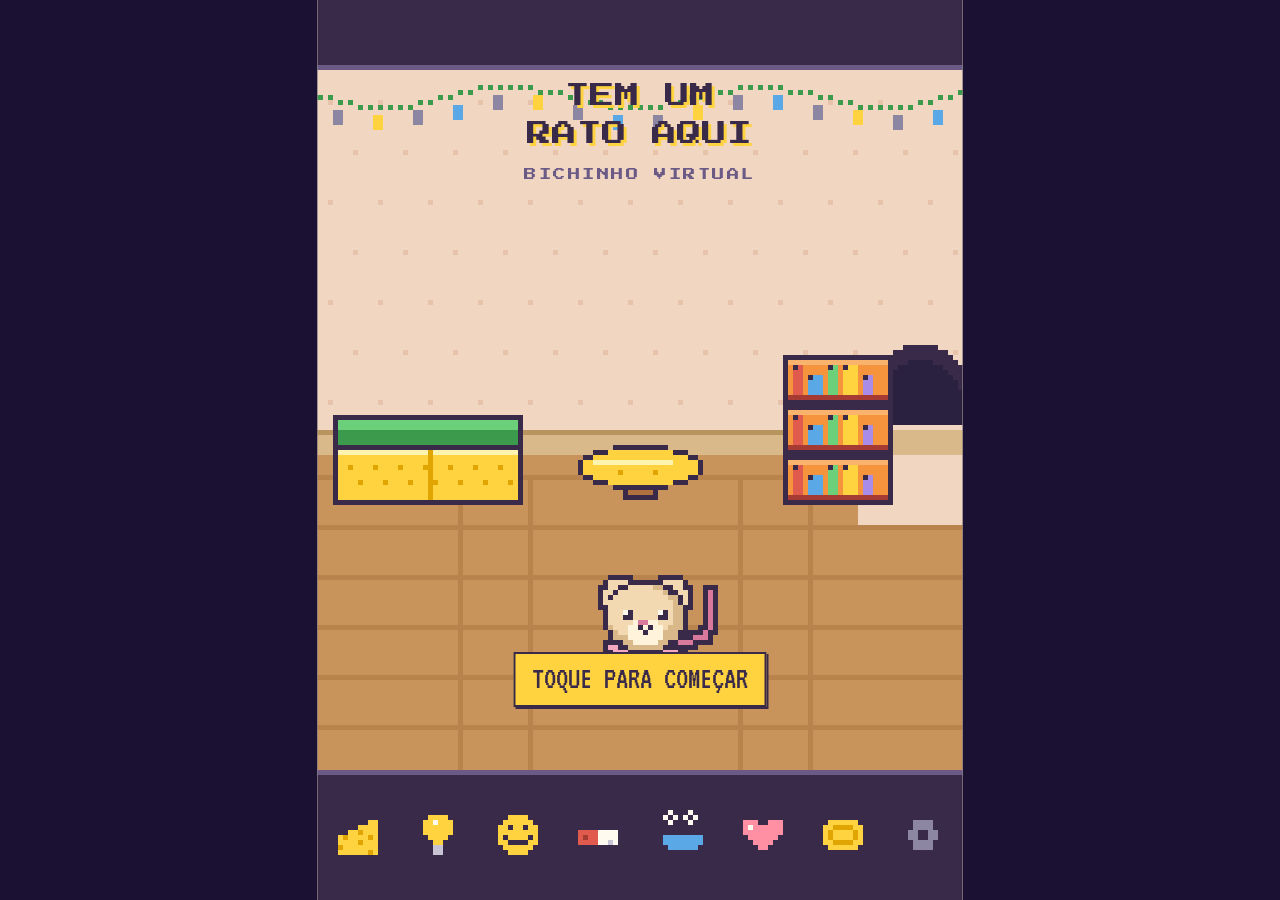
==== commit 363f5553: "v11.2: evolucao mais lenta (adolescente 15, adulto 30, maximo 99) - fases: adolescente no nivel 15 e" ====
--- a/index.html
+++ b/index.html
@@ -910,8 +910,8 @@
 };
 const STAGES = {
   baby:  {name:'Filhote',     level:1},
-  young: {name:'Adolescente', level:4},
-  adult: {name:'Adulto',      level:10}
+  young: {name:'Adolescente', level:15},
+  adult: {name:'Adulto',      level:30}
 };
 const STAGE_ORDER = ['baby', 'young', 'adult'];
 const stageRank = s => STAGE_ORDER.indexOf(s);
@@ -2335,6 +2335,12 @@
       S.level = levelFromXp(S.xp); S.xpAcc = 0;
     }
     S.pending = [];
+    // v11.2: crescer ficou mais lento (adolescente 15, adulto 30); a fase volta a bater com o nível
+    const stNow = stageForLevel(S.level);
+    if (S.started && stageRank(S.stage) > stageRank(stNow)){
+      S.stage = stNow;
+      S.pending.push('info:Crescer agora demora mais: adolescente no nível 15 e adulto no 30. ' + S.name + ' voltou a ser ' + STAGES[stNow].name.toLowerCase() + '!');
+    }
     return true;
   } catch (e) { return false; }
 }
@@ -2343,7 +2349,7 @@
 function xpForLevel(l){ let s = 0; for (let i = 1; i < l; i++) s += xpNeed(i); return s; }
 function levelFromXp(xp){ let l = 1; while (l < 99 && xp >= xpForLevel(l + 1)) l++; return l; }
 function stageForLevel(l){ return l >= STAGES.adult.level ? 'adult' : l >= STAGES.young.level ? 'young' : 'baby'; }
-function levelProgress(){ const a = xpForLevel(S.level), b = xpForLevel(S.level + 1); return {cur:S.xp - a, need:b - a, pct:Math.max(0, Math.min(1, (S.xp - a) / (b - a)))}; }
+function levelProgress(){ if (S.level >= 99) return {cur:0, need:0, pct:1}; const a = xpForLevel(S.level), b = xpForLevel(S.level + 1); return {cur:S.xp - a, need:b - a, pct:Math.max(0, Math.min(1, (S.xp - a) / (b - a)))}; }
 function addXp(n){
   if (!S.started || n <= 0) return;
   S.xp += n;
@@ -3350,7 +3356,7 @@
       '<div class="bars">' + bar('queijo', 'Fome', S.hunger) + bar('zzz', 'Energia', S.energy) +
       bar('sabonete', 'Higiene', S.hygiene) + bar('coracao', 'Diversão', S.fun) + '</div>' +
       '<div class="kv">' +
-      '<b>Nível</b><span>' + S.level + ' · ' + lp.cur + '/' + lp.need + ' xp</span>' +
+      '<b>Nível</b><span>' + S.level + (S.level >= 99 ? ' · máximo!' : ' · ' + lp.cur + '/' + lp.need + ' xp') + '</span>' +
       '<b>Fase</b><span>' + st + (fm ? ' · ' + esc(fm) : '') + '</span>' +
       (nextStage ? '<b>Próxima</b><span>' + nextStage + '</span>' : '') +
       '<b>Idade</b><span>' + days + 'd ' + hrs + 'h</span>' +
@@ -3790,32 +3796,39 @@
   /* ---------- 2. Corrida na Cozinha ---------- */
   function Corrida(){
     const GY = H - 52, RX = Math.round(W * 0.3);
-    const rat = {y:GY, vy:0, ground:true, holdT:0};
-    let speed = 2.0, dist = 0, over = false, nextObs = 70, obs = [], cheese = [], score = 0, wob = 0;
+    const rat = {y:GY, vy:0, ground:true, holdT:0, buf:0};
+    const JUMP = -4.6, GRAV = 0.27;
+    // velocidade em px/frame: começa devagar e sobe +1 a cada 30 s, até 3.4
+    let speed = 1.5, t = 0, dist = 0, over = false, nextObs = 90, obs = [], cheese = [], score = 0, wob = 0;
     return {
       update(dt){
         if (over) return;
-        const f = F(dt);
-        if ((inp.tap || inp.btn) && rat.ground){ rat.vy = -5.0; rat.ground = false; rat.holdT = 0; SFX.play('jump'); }
+        const f = F(dt); t += dt;
+        if (inp.tap || inp.btn) rat.buf = 120;           // toque um pouco antes de pousar ainda vale
         inp.tap = false; inp.btn = null;
-        if (!rat.ground && inp.down && rat.vy < 0 && rat.holdT < 200){ rat.vy -= 0.14 * f; rat.holdT += dt; }
-        rat.vy += 0.3 * f; rat.y += rat.vy * f;
+        if (rat.buf > 0){
+          rat.buf -= dt;
+          if (rat.ground){ rat.vy = JUMP; rat.ground = false; rat.holdT = 0; rat.buf = 0; SFX.play('jump'); }
+        }
+        if (!rat.ground && inp.down && rat.vy < 0 && rat.holdT < 160){ rat.vy -= 0.12 * f; rat.holdT += dt; }
+        rat.vy += GRAV * f; rat.y += rat.vy * f;
         if (rat.y >= GY){ rat.y = GY; rat.vy = 0; rat.ground = true; }
-        speed += 0.00025 * dt;
+        speed = Math.min(3.4, 1.5 + t / 30000);
         dist += speed * f; wob += dt;
-        nextObs -= speed * f;
+        nextObs -= f;                                     // intervalo em tempo, não em pixels
         if (nextObs <= 0){
-          const r = Math.random();
-          obs.push({x:W + 10, type:r < 0.7 ? 'trap' : 'cat'});
-          if (Math.random() < 0.6) cheese.push({x:W + 40 + Math.random() * 30, y:GY - 24 - Math.random() * 14, got:false});
-          nextObs = 70 + Math.random() * 60;
+          const type = (t > 15000 && Math.random() < 0.3) ? 'cat' : 'trap', ow = type === 'trap' ? 12 : 16;  // gato só depois de 15 s
+          obs.push({x:W + 10, type});
+          if (type === 'trap' && t > 20000 && Math.random() < 0.3) obs.push({x:W + 10 + 14, type:'trap'});
+          if (Math.random() < 0.6) cheese.push({x:W + 10 + ow / 2 + (Math.random() < 0.5 ? 0 : 30), y:GY - 22 - Math.random() * 10, got:false});
+          nextObs = 50 + Math.random() * 40;              // 0,8 a 1,5 s: sempre dá para pousar e pular de novo
         }
         for (const o of obs) o.x -= speed * f;
         for (const c of cheese) c.x -= speed * f;
         obs = obs.filter(o => o.x > -20); cheese = cheese.filter(c => c.x > -10);
         for (const o of obs){
-          const ow = o.type === 'trap' ? 12 : 16, oh = o.type === 'trap' ? 6 : 11;
-          if (RX + 5 > o.x + 1 && RX - 5 < o.x + ow - 1 && rat.y > GY - oh + 1){ over = true; SFX.play('hit'); }
+          const ow = o.type === 'trap' ? 12 : 16, oh = o.type === 'trap' ? 6 : 11, m = o.type === 'trap' ? 2 : 3;
+          if (RX + 4 > o.x + m && RX - 4 < o.x + ow - m && rat.y > GY - oh + 2){ over = true; SFX.play('hit'); }
         }
         for (const c of cheese) if (!c.got && Math.abs(c.x - RX) < 9 && Math.abs(c.y - (rat.y - 10)) < 12){ c.got = true; score += 5; SFX.play('coin'); }
         UI.hud('PTS ' + (Math.floor(dist / 10) + score), 'x' + speed.toFixed(1));
@@ -4636,6 +4649,7 @@
       if (ev.indexOf('evolve:') === 0){
         SFX.play('evolve'); setAnim('evolve', 2600); UI.evolved(ev.split(':')[1]); save(); return;
       } else if (ev.indexOf('level:') === 0){ SFX.play('win'); UI.toast('Nível ' + ev.split(':')[1] + '! +5 moedas', 1800); addHearts(3); }
+      else if (ev.indexOf('info:') === 0){ UI.toast(ev.slice(5), 3500); }
       else if (ev.indexOf('trick:') === 0){ const k = ev.split(':')[1]; SFX.play('win'); UI.toast('Aprendeu um truque: ' + TRICKS[k].name + '! Toque duas vezes nele.', 2600); setAnim('trick', 1400, {sub:k}); }
       else if (ev.indexOf('ach:') === 0){ const a = ACHIEVEMENTS.find(x => x.id === ev.split(':')[1]); if (a){ SFX.play('win'); UI.toast('Conquista: ' + a.name + '! +20 moedas', 2400); addHearts(3); } }
       else if (ev.indexOf('streak:') === 0){ const p = ev.split(':'); UI.streakPanel(parseInt(p[1], 10), p.slice(2).join(':')); return; }
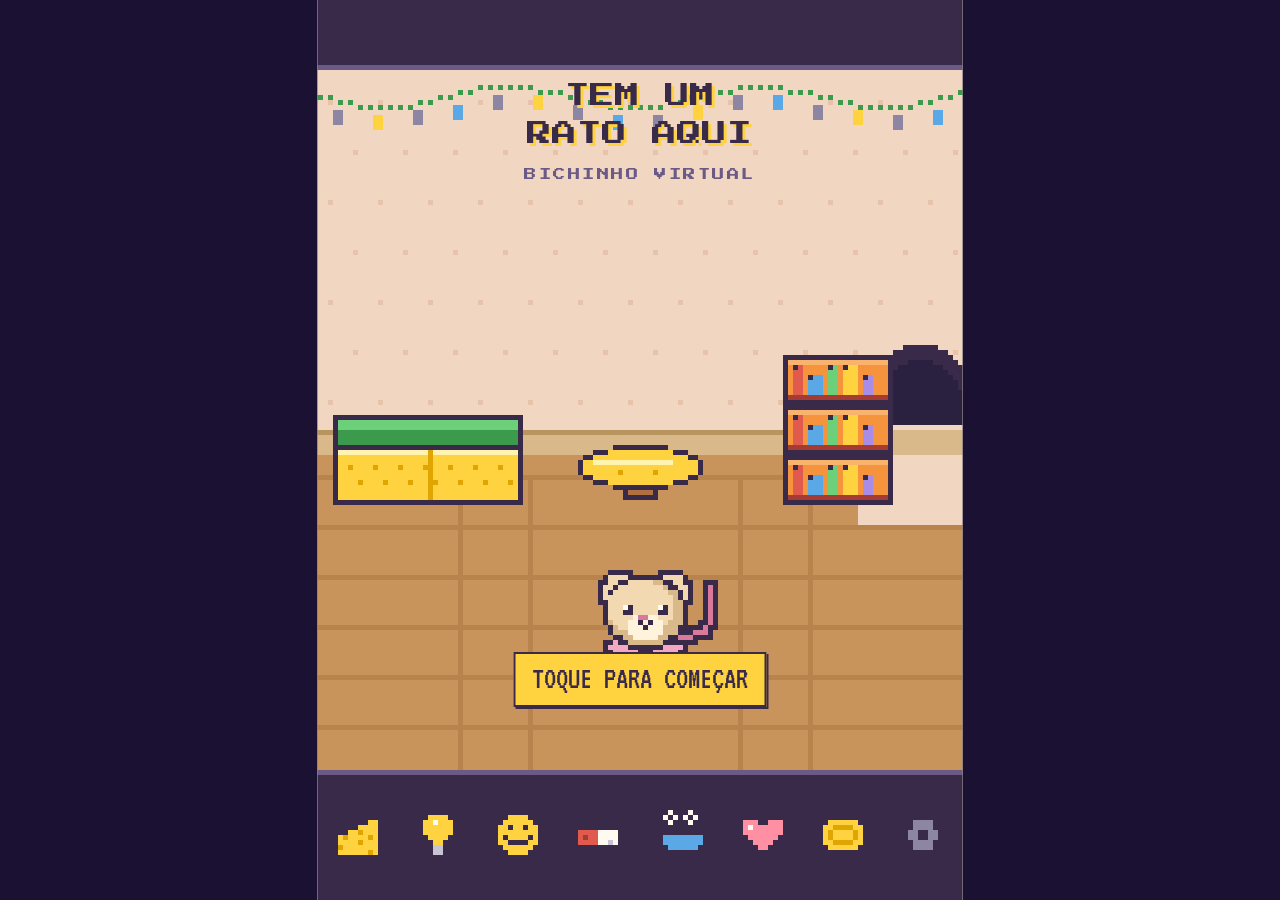
==== commit 593a590a: "v11.3: comidas energeticas, jogos comecam mais devagar, energia cai menos, labirinto 16 s - loja: se" ====
--- a/index.html
+++ b/index.html
@@ -502,6 +502,60 @@
   '.kwwwwk.',
   '.kwwwwk.',
   '.kkkkkk.'],
+  banana:[
+  '.k......',
+  'kNk.....',
+  'kyyk....',
+  '.kyyk...',
+  '..kyyyk.',
+  '...kyyyk',
+  '....kyyk',
+  '.....kk.'],
+  suco:[
+  '.....oo.',
+  '.kkkkkok',
+  '.kwwwwk.',
+  '.kooook.',
+  '.kooook.',
+  '.kooook.',
+  '.kooook.',
+  '..kkkk..'],
+  cafe:[
+  '..g.g...',
+  '.g.g....',
+  'kkkkkk..',
+  'kNNNNkk.',
+  'kwwwwk.k',
+  'kwwwwkk.',
+  '.kkkk...',
+  'kkkkkkk.'],
+  castanhas:[
+  '........',
+  '..nN.n..',
+  '.NnNnNn.',
+  'kkkkkkkk',
+  '.kcccck.',
+  '.kcccck.',
+  '..kcck..',
+  '..kkkk..'],
+  mel:[
+  '..kkkk..',
+  '..kNNk..',
+  '.kkkkkk.',
+  '.kyyyyk.',
+  '.kyYyyk.',
+  '.kyyyyk.',
+  '.kyyYyk.',
+  '..kkkk..'],
+  acai:[
+  '........',
+  '.y.o.y..',
+  'kkkkkkkk',
+  'kddvdddk',
+  '.kddddk.',
+  '.kwwwwk.',
+  '..kwwk..',
+  '..kkkk..'],
   nota:[
   '.....k..',
   '.....kk.',
@@ -2168,7 +2222,14 @@
   leite:   {name:'Leite',    price:4,  hunger:15, fun:0,  w:2,  energy:8, desc:'Um copinho antes de dormir.'},
   pizza:   {name:'Pizza',    price:10, hunger:40, fun:15, w:7,  desc:'Fatia de queijo. Óbvio.'},
   brigadeiro:{name:'Brigadeiro', price:6, hunger:10, fun:18, w:5, desc:'Festa brasileira. Engorda.'},
-  sorvete: {name:'Sorvete',  price:7,  hunger:12, fun:16, w:4,  desc:'Geladinho de morango.'}
+  sorvete: {name:'Sorvete',  price:7,  hunger:12, fun:16, w:4,  desc:'Geladinho de morango.'},
+  // energéticas: também enchem a barra de energia
+  banana:  {name:'Banana',   price:3,  hunger:18, fun:2,  w:2,  energy:12, desc:'Potássio pra rodinha.'},
+  suco:    {name:'Suco de laranja', price:5, hunger:10, fun:4, w:1, energy:20, hygiene:2, desc:'Geladinho e vitaminado.'},
+  cafe:    {name:'Cafezinho', price:6, hunger:5,  fun:5,  w:1,  energy:30, desc:'Um golinho e já era o sono.'},
+  castanhas:{name:'Castanhas', price:7, hunger:20, fun:3, w:3,  energy:22, desc:'Mix crocante. Dá gás.'},
+  mel:     {name:'Pote de mel', price:9, hunger:15, fun:8, w:4, energy:30, desc:'Doce e dá pique.'},
+  acai:    {name:'Açaí',     price:12, hunger:25, fun:15, w:5,  energy:35, desc:'Tigela roxa. Energia total.'}
 };
 const SAVE_KEY = 'ratinho-virtual.save.v1';
 const HOUR = 3600000;
@@ -2410,7 +2471,7 @@
     S.energy = clamp(S.energy + (hasUpgrade('cama') ? 100 / 1.5 : 100 / 3) * h);
     if (S.energy >= 100){ S.sleeping = false; S.pending.push('woke'); addXp(8); }
   } else {
-    S.energy = clamp(S.energy - 6 * h);
+    S.energy = clamp(S.energy - 4 * h);
     if (S.energy <= 10){ S.sleeping = true; S.pending.push('autosleep'); }
   }
   S.age += h;
@@ -2534,7 +2595,7 @@
   S.coins += coins;
   addXp(8 + Math.min(12, coins));
   S.fun = clamp(S.fun + 25);
-  S.energy = clamp(S.energy - 4);
+  S.energy = clamp(S.energy - 2);
   S.weight = clamp(S.weight - 2, 20, 200);
   S.stats.played++;
   if (!S.best[id] || score > S.best[id]) S.best[id] = score;
@@ -3326,7 +3387,7 @@
     } else {
       h += '<div class="list">' + keys.map(k =>
         '<button class="opt" data-act="pick" data-arg="' + k + '">' + sprImg(k) +
-        '<span class="name">' + esc(FOODS[k].name) + '</span><span class="meta">x' + S.inv[k] + '</span></button>').join('') + '</div>';
+        '<span class="name">' + esc(FOODS[k].name) + (FOODS[k].energy ? ' ⚡' : '') + '</span><span class="meta">x' + S.inv[k] + '</span></button>').join('') + '</div>';
     }
     h += '<button class="opt center" data-act="back">Voltar</button></div>';
     open('food', h, {pick:k => onPick(k), back:() => { SFX.play('back'); close(); }, shop:() => shop('food')});
@@ -3411,7 +3472,10 @@
     const swatch = col => '<span class="ico" style="background:' + col + ';border:2px solid #3a2a4a;border-radius:50%"></span>';
     let list = '';
     if (tab === 'food'){
-      list = Object.keys(FOODS).map(k => row('buy', 'food:' + k, sprImg(k), FOODS[k].name, foodPrice(k) + ' · x' + (S.inv[k] || 0), '')).join('');
+      const foodRow = k => row('buy', 'food:' + k, sprImg(k), FOODS[k].name + (FOODS[k].energy ? ' ⚡' : ''), foodPrice(k) + ' · x' + (S.inv[k] || 0), '');
+      const fk = Object.keys(FOODS);
+      list = '<h3>Comidas</h3>' + fk.filter(k => !FOODS[k].energy).map(foodRow).join('') +
+             '<h3>Energéticas ⚡ (também enchem a energia)</h3>' + fk.filter(k => FOODS[k].energy).map(foodRow).join('');
     } else if (tab === 'wear'){
       const groups = [['baby', 'Para todas as idades'], ['young', 'Adolescente'], ['adult', 'Adulto']];
       const locked = st => stageRank(st) > stageRank(S.stage);
@@ -3689,7 +3753,7 @@
     {id:'corrida',   name:'Corrida na Cozinha', icon:'ratoeira', how:'Toque na tela para pular as ratoeiras e o gato. Pegue os queijos. Vai ficando mais rápido!'},
     {id:'chuva',     name:'Chuva de Comida',    icon:'biscoito', how:'Arraste o dedo para mover o rato. Pegue a comida que cai e desvie das meias e dos sabonetes. Você tem 3 vidas.'},
     {id:'memoria',   name:'Jogo da Memória',    icon:'moeda',    how:'Encontre os pares antes do tempo acabar. A cada rodada o tabuleiro cresce. Acabou o tempo, acabou o jogo.'},
-    {id:'labirinto', name:'Labirinto',          icon:'queijo',   how:'Leve o rato até o queijo antes do tempo acabar. Cada fase é maior e mais difícil. Use as setas ou deslize o dedo.'}
+    {id:'labirinto', name:'Labirinto',          icon:'queijo',   how:'Leve o rato até o queijo em 16 segundos. Cada fase é maior e mais difícil. Use as setas ou deslize o dedo.'}
   ];
   let cur = null, curId = null, onEnd = null;
   const inp = {down:false, x:0, y:0, sx:0, sy:0, tap:false, swipe:null, btn:null};
@@ -3867,10 +3931,11 @@
         x += (tx - x) * Math.min(1, dt / 90);
         spawn -= dt;
         if (spawn <= 0){
-          const bad = Math.random() < 0.28;
+          const bad = Math.random() < 0.18 + Math.min(0.14, t / 400000);
           const g = GOOD[Math.floor(Math.random() * GOOD.length)];
-          items.push({x:8 + Math.random() * (W - 16), y:14, kind:bad ? BAD[Math.floor(Math.random() * 2)] : g[0], val:bad ? 0 : g[1], bad, vy:1.4 + Math.random() * 0.9 + t / 60000});
-          gap = Math.max(380, 900 - t / 80); spawn = gap;
+          // começa lento (0.9 a 1.4 px/frame) e acelera até +1.6 em uns 70 s
+          items.push({x:8 + Math.random() * (W - 16), y:14, kind:bad ? BAD[Math.floor(Math.random() * 2)] : g[0], val:bad ? 0 : g[1], bad, vy:0.9 + Math.random() * 0.5 + Math.min(1.6, t / 45000)});
+          gap = Math.max(350, 1100 - t / 120); spawn = gap;
         }
         for (const it of items){
           it.y += it.vy * F(dt);
@@ -3999,7 +4064,7 @@
       }
       rat.c = rat.r = rat.x = rat.y = rat.tc = rat.tr = 0; rat.moving = false;
       /* tempo da fase: 8 s na primeira, +2 s por fase */
-      total = (8 + (level - 1) * 2) * 1000;
+      total = 16000;
       timeLeft = total;
     }
     build();
@@ -4123,7 +4188,7 @@
   function Torre(){
     const BH = 9, baseY = H - 34;
     const blocks = [{x:Math.round(W / 2 - 22), w:44}];
-    let cur = {x:0, w:44, dir:1}, speed = 1.3, over = false, score = 0, cam = 0, perfect = 0, flashT = 0;
+    let cur = {x:0, w:44, dir:1}, speed = 1.0, over = false, score = 0, cam = 0, perfect = 0, flashT = 0;
     const levelTop = i => baseY - (i + 1) * BH;
     function cheese(ctx, x, y, w, h, ghost){
       box(ctx, x, y, w, h, ghost ? '#ffe680' : PAL.y, PAL.k);
@@ -4148,7 +4213,7 @@
             else { blocks.push({x:Math.round(x0), w:Math.round(ov)}); score += 1; SFX.play('ok'); }
             const nw = blocks[blocks.length - 1].w;
             cur = {x:cur.dir > 0 ? 0 : W - nw, w:nw, dir:cur.dir};
-            speed = Math.min(4.6, speed + 0.13);
+            speed = Math.min(3.6, speed + 0.08);   // acelera devagar: 2.6 na altura 20, teto 3.6
           }
         }
         flashT = Math.max(0, flashT - dt);
@@ -4174,7 +4239,7 @@
   function Danca(){
     const LX = i => Math.round(W * (i + 0.5) / 3), HIT = H - 64, FALL = 1500, MAXMISS = 10;
     const cols = ['#e05a4e', '#ffd23f', '#3fb7a0'], freqs = [523, 659, 784];
-    let notes = [], t = 0, beat = 500, nextT = 1800, score = 0, combo = 0, misses = 0, over = false, fb = '', fbT = 0, lastLane = 1, flash = 0;
+    let notes = [], t = 0, beat = 650, nextT = 2000, score = 0, combo = 0, misses = 0, over = false, fb = '', fbT = 0, lastLane = 1, flash = 0;
     function hitLane(l){
       let bestN = null, bd = 1e9;
       for (const n of notes){ if (n.done || n.missed || n.lane !== l) continue; const d = Math.abs(n.t - t); if (d < bd){ bd = d; bestN = n; } }
@@ -4188,10 +4253,10 @@
         if (over) return;
         t += dt; fbT = Math.max(0, fbT - dt); flash = Math.max(0, flash - dt);
         while (nextT < t + FALL + 300){
-          if (Math.random() < 0.72) notes.push({lane:Math.floor(Math.random() * 3), t:nextT});
-          if (Math.random() < 0.15 + Math.min(0.35, t / 240000)) notes.push({lane:Math.floor(Math.random() * 3), t:nextT + beat / 2});
+          if (Math.random() < 0.55 + Math.min(0.25, t / 300000)) notes.push({lane:Math.floor(Math.random() * 3), t:nextT});
+          if (Math.random() < 0.05 + Math.min(0.35, t / 200000)) notes.push({lane:Math.floor(Math.random() * 3), t:nextT + beat / 2});
           nextT += beat;
-          beat = Math.max(280, 500 - t / 450);
+          beat = Math.max(300, 650 - t / 400);   // batida começa em 650 ms e chega a 300 ms em uns 2 min
         }
         if (inp.tap){ inp.tap = false; hitLane(Math.min(2, Math.floor(inp.sx / (W / 3)))); }
         if (inp.btn){ hitLane({A:0, B:1, C:2}[inp.btn] || 0); inp.btn = null; }
@@ -4235,15 +4300,17 @@
         t += dt; spawn -= dt; flash = Math.max(0, flash - dt);
         if (spawn <= 0){
           const r = Math.random(), kind = r < 0.1 ? 'gold' : r < 0.22 ? 'dark' : 'norm';
-          bubbles.push({x:14 + Math.random() * (W - 28), y:FY - 8, r:4 + Math.random() * 5, vy:0.5 + Math.random() * 0.8 + t / 40000, ph:Math.random() * 6.28, kind});
-          spawn = Math.max(220, 700 - t / 90);
+          // sobe devagar no começo (0.35 a 0.85 px/frame) e acelera até +1.2 em 1 min
+          bubbles.push({x:14 + Math.random() * (W - 28), y:FY - 8, r:5 + Math.random() * 5, vy:0.35 + Math.random() * 0.5 + Math.min(1.2, t / 60000), ph:Math.random() * 6.28, kind});
+          spawn = Math.max(300, 1000 - t / 100);
         }
         const f = F(dt);
         for (const b of bubbles){ b.y -= b.vy * f; b.x += Math.sin(t / 400 + b.ph) * 0.3 * f; }
         if (inp.tap){
           inp.tap = false;
-          let hit = null;
-          for (let i = bubbles.length - 1; i >= 0; i--){ const b = bubbles[i]; if (Math.hypot(b.x - inp.sx, b.y - inp.sy) <= b.r + 4){ hit = b; break; } }
+          // toque generoso: pega a bolha mais próxima até 7 px além da borda dela
+          let hit = null, bd = 1e9;
+          for (const b of bubbles){ const d = Math.hypot(b.x - inp.sx, b.y - inp.sy) - b.r; if (d <= 7 && d < bd){ bd = d; hit = b; } }
           if (hit){
             hit.dead = true;
             if (hit.kind === 'dark'){ lives--; flash = 350; SFX.play('hit'); }
